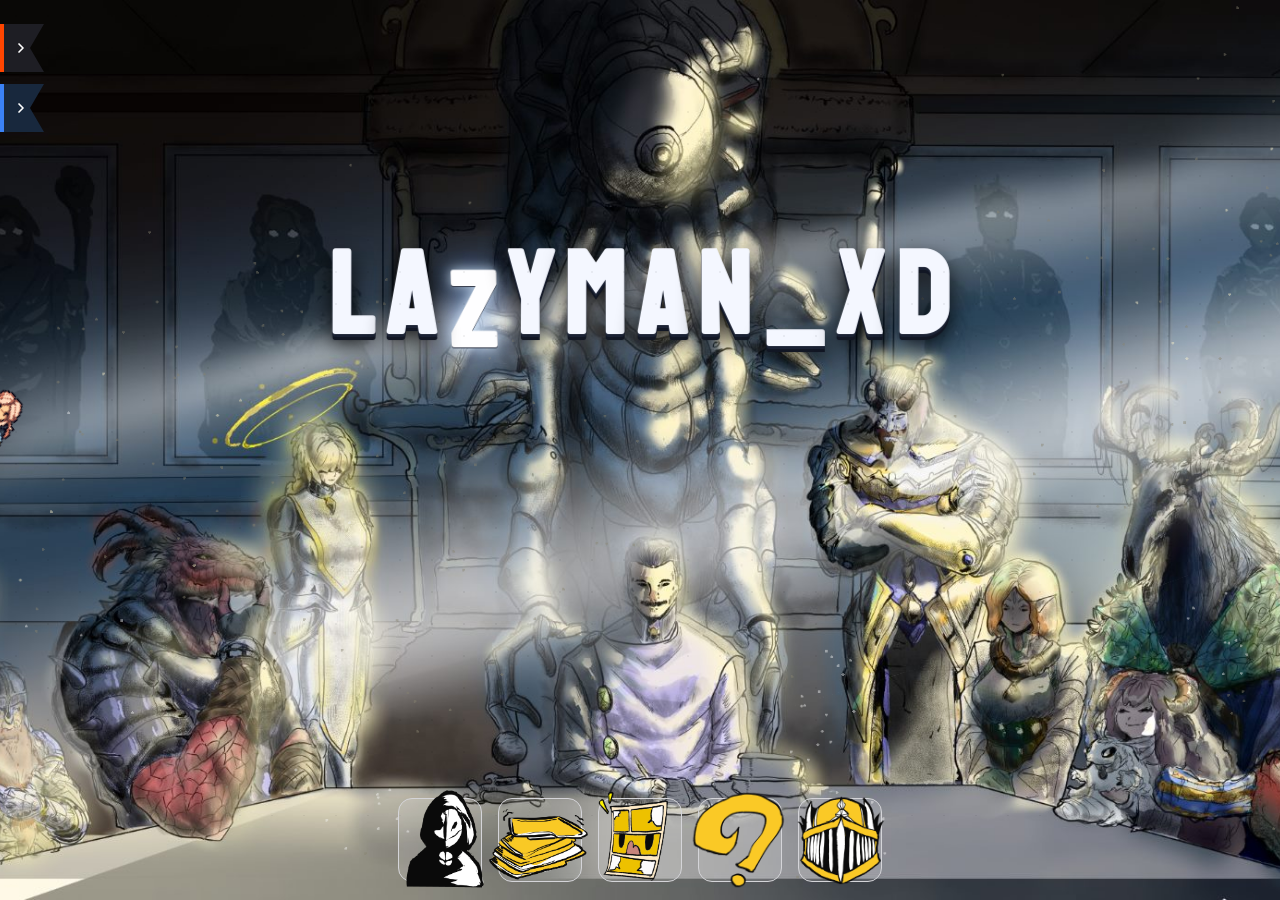
==== index.html @ 594c1c94 "Update index.html" ====
<!DOCTYPE html>
<html lang="en">
<head>
  <meta charset="UTF-8" />
  <meta name="viewport" content="width=device-width, initial-scale=1.0" />
  <title>LAZYMAN_XD</title>
  <meta name="description" content="LAZYMAN_XD! / PORTFOLIO STUFF" />
  <link rel="icon" type="image/svg+xml" href="data:image/svg+xml,%3Csvg xmlns='http://www.w3.org/2000/svg' viewBox='0 0 64 64'%3E%3Cdefs%3E%3CclipPath id='circle-clip'%3E%3Ccircle cx='32' cy='32' r='32'/%3E%3C/clipPath%3E%3C/defs%3E%3Cimage href='./assets/profile%2520website.webp' width='64' height='64' clip-path='url(%23circle-clip)'/%3E%3C/svg%3E" />
  <link rel="preconnect" href="https://fonts.googleapis.com" />
  <link rel="preconnect" href="https://fonts.gstatic.com" crossorigin />
  <link rel="preload" as="image" href="./assets/background-2560.jpg" />
  <link rel="preload" as="image" href="./assets/dust1.webp" />
  <link href="https://fonts.googleapis.com/css2?family=Inter:wght@300;400;500;600;700&family=Staatliches&family=Caveat:wght@500;600;700&family=Nosifer&family=Metal+Mania&family=Pirata+One&family=Permanent+Marker&family=Cinzel:wght@700;900&family=Cormorant+Garamond:ital,wght@0,500;0,600;1,400&display=swap" rel="stylesheet" />
  <style>
    * {
      box-sizing: border-box;
      margin: 0;
      padding: 0;
      -webkit-tap-highlight-color: transparent;
    }

    * {
      scrollbar-width: none;
    }

    *::-webkit-scrollbar {
      display: none;
    }

    html, body {
      width: 100%;
      height: 100%;
      background-color: #ffffff;
      font-family: "Inter", -apple-system, BlinkMacSystemFont, "Segoe UI", Roboto, "Helvetica Neue", Arial, sans-serif;
      overflow: hidden;
      display: flex;
      align-items: center;
      justify-content: center;
      transition: background-color 0.35s ease;
      touch-action: pan-y;
    }

    /* Nina Progress Restart (hover top-center, title/home only) */
    .nina-restart-zone {
      position: fixed;
      display: none;
      top: 0;
      left: 50%;
      transform: translateX(-50%);
      width: 220px;
      height: 26px;
      z-index: 1001;
    }

    .nina-restart-btn {
      position: absolute;
      top: 4px;
      left: 50%;
      transform: translateX(-50%) translateY(-8px);
      border: 1px solid #e4e4e7;
      background: rgba(255, 255, 255, 0.95);
      color: #71717a;
      font-size: 11px;
      font-weight: 600;
      letter-spacing: 0.04em;
      padding: 6px 14px;
      border-radius: 999px;
      cursor: pointer;
      opacity: 0;
      pointer-events: none;
      transition: opacity 0.25s ease, transform 0.25s ease, color 0.2s ease, border-color 0.2s ease;
      box-shadow: 0 4px 14px rgba(0, 0, 0, 0.08);
      white-space: nowrap;
    }

    .nina-restart-zone.on-title {
      display: block;
    }

    .nina-restart-zone:hover .nina-restart-btn {
      opacity: 1;
      pointer-events: auto;
      transform: translateX(-50%) translateY(0);
    }

    .nina-restart-btn:hover {
      color: #111111;
      border-color: #d4d4d8;
    }

    .nina-progress-panel {
      position: absolute;
      top: 36px;
      left: 50%;
      transform: translateX(-50%);
      width: 560px;
      max-width: 92vw;
      background: #ffffff;
      border: 1px solid #e4e4e7;
      border-radius: 14px;
      box-shadow: 0 16px 40px rgba(0, 0, 0, 0.14);
      padding: 10px;
      display: none;
      z-index: 1002;
      text-align: left;
    }

    .nina-progress-panel.open {
      display: block;
    }

    .nina-prog-group {
      margin-bottom: 6px;
    }

    .nina-prog-row {
      display: flex;
      flex-direction: row;
      gap: 6px;
      overflow-x: auto;
      padding-bottom: 4px;
      scrollbar-width: thin;
    }

    .nina-prog-title {
      font-size: 10px;
      font-weight: 700;
      letter-spacing: 0.08em;
      text-transform: uppercase;
      color: #a1a1aa;
      padding: 4px 8px 8px;
    }

    .nina-prog-item {
      display: flex;
      flex-direction: column;
      gap: 2px;
      flex: 0 0 auto;
      width: 148px;
      text-align: left;
      background: none;
      border: 1px solid transparent;
      border-radius: 10px;
      padding: 8px 10px;
      cursor: pointer;
      font-family: inherit;
    }

    .nina-prog-item:hover {
      background: #f4f4f5;
    }

    .nina-prog-item.current {
      border-color: #d4d4d8;
      background: #fafafa;
    }

    .nina-prog-item .pl {
      font-size: 12px;
      font-weight: 600;
      color: #18181b;
    }

    .nina-prog-item .pd {
      font-size: 11px;
      color: #71717a;
      line-height: 1.4;
    }

    /* Main App Shell */
    .app-shell {
      position: relative;
      width: 100%;
      height: 100%;
      background-color: #ffffff;
      background-image: url("./assets/background-2560.jpg");
      background-size: cover;
      background-position: center;
      background-repeat: no-repeat;
      display: flex;
      flex-direction: column;
      overflow: hidden;
      transition: width 0.35s cubic-bezier(0.22, 1, 0.36, 1),
                  height 0.35s cubic-bezier(0.22, 1, 0.36, 1),
                  border-radius 0.35s ease,
                  box-shadow 0.35s ease;
    }

    /* Stage Area */
    .stage {
      position: absolute;
      inset: 0;
      width: 100%;
      height: 100%;
      overflow: hidden;
      container-type: inline-size;
    }

    /* Piano title layer (LAZYMAN_XD keys + ambient music) */
    .piano-title {
      position: absolute;
      top: 33%;
      left: 50%;
      transform: translate(-50%, -50%);
      z-index: 1;
      pointer-events: none;
      user-select: none;
      opacity: 1;
      transition: opacity 0.4s ease;
    }

    .stage.feature-open .piano-title {
      opacity: 0;
    }

    .pt-title {
      display: inline-flex;
      align-items: center;
      justify-content: center;
      gap: 0.07em;
      font-family: 'Staatliches', 'Impact', 'Haettenschweiler', 'Arial Narrow', sans-serif;
      font-size: clamp(2.8rem, 9cqw, 9.5rem);
      line-height: 0.92;
      letter-spacing: 0.03em;
      color: #f4f7ff;
      white-space: nowrap;
      perspective: 1100px;
      transform-style: preserve-3d;
    }

    .key-letter {
      display: inline-block;
      transform-origin: 50% 18%;
      will-change: transform, text-shadow, filter, color;
      text-shadow:
        0 3px 0 #1b2234,
        0 6px 0 #121724,
        0 10px 22px rgba(0, 0, 0, 0.88);
    }


    /* Hide title + dock while the update note is open */
    body.note-open .piano-title {
      opacity: 0;
    }

    body.note-open .dock {
      opacity: 0;
      pointer-events: none;
      visibility: hidden;
    }
    /* Dust layer (slow drifting particles) */
    .dust-layer {
      position: absolute;
      inset: -15%;
      background-image: url("./assets/dust1.webp");
      background-size: cover;
      background-position: center;
      opacity: 0.45;
      pointer-events: none;
      z-index: 0;
      will-change: transform;
      animation: dustDrift 22s ease-in-out infinite alternate;
    }

    @keyframes dustDrift {
      0%   { transform: translate3d(-3%, -2%, 0); }
      50%  { transform: translate3d(3%, 2%, 0); }
      100% { transform: translate3d(-2%, 3%, 0); }
    }

    .feat {
      position: absolute;
      inset: 0;
      display: none;
    }

    .feat.active {
      display: block;
    }

    #feat-book.active {
      display: flex;
      align-items: center;
      justify-content: center;
    }

    /* ===== Button 1: Interactive Book ===== */
    #feat-book {
      user-select: none;
      -webkit-user-select: none;
    }

    #feat-book .book-stage {
      position: relative;
      height: 92%;
      aspect-ratio: 800 / 1281;
    }

    #feat-book .book {
      width: 100%;
      height: 100%;
      position: relative;
      transform-style: preserve-3d;
      border-radius: 6px 14px 14px 6px;
      box-shadow:
        0 24px 48px rgba(0, 0, 0, 0.65),
        0 4px 12px rgba(0, 0, 0, 0.4);
    }

    #feat-book .inner-page {
      position: absolute;
      inset: 0;
      touch-action: manipulation;
      background: linear-gradient(90deg, #e5dcc9 0%, #f7f1e3 8%, #faf6ec 96%, #e8dfd0 100%);
      border-radius: 5px 13px 13px 5px;
      border-right: 4px solid #ded4c0;
      padding: clamp(20px, 7%, 34px);
      display: flex;
      flex-direction: column;
      justify-content: space-between;
      cursor: pointer;
      overflow: hidden;
      box-shadow: inset 12px 0 22px rgba(62, 46, 28, 0.14);
    }

    #feat-book .inner-page::before {
      content: '';
      position: absolute;
      left: 0;
      top: 0;
      bottom: 0;
      width: 14px;
      background: linear-gradient(90deg, rgba(45, 32, 18, 0.25), transparent);
      pointer-events: none;
    }

    #feat-book .page-body {
      flex: 1;
      display: flex;
      align-items: center;
      justify-content: center;
      font-family: 'Cormorant Garamond', Georgia, serif;
      font-size: 1rem;
      line-height: 1.6;
      color: #2b231b;
      padding: 0 10px;
      white-space: pre-line;
      text-align: left;
      overflow: hidden;
      transition: opacity 0.26s ease, transform 0.26s ease;
    }

    #feat-book .page-body.fading {
      opacity: 0;
      transform: translateY(5px);
    }

    #feat-book .page-footer {
      display: flex;
      align-items: center;
      justify-content: center;
      padding-top: 2px;
      transform: translateY(20px);
      font-family: 'Cormorant Garamond', serif;
      font-size: 0.58rem;
      color: #8c7b66;
    }

    #feat-book .dots {
      display: flex;
      gap: 3px;
    }

    #feat-book .dot {
      width: 3px;
      height: 3px;
      border-radius: 50%;
      background: #cbbba4;
      transition: all 0.25s ease;
    }

    #feat-book .dot.active {
      background: #6b4f31;
      transform: scale(1.25);
    }

    #feat-book .ripple {
      position: absolute;
      border-radius: 50%;
      background: rgba(120, 92, 58, 0.14);
      transform: scale(0);
      animation: bkRippleAnim 0.55s ease-out forwards;
      pointer-events: none;
    }

    @keyframes bkRippleAnim {
      to {
        transform: scale(3.5);
        opacity: 0;
      }
    }

    #feat-book .front-cover {
      position: absolute;
      inset: 0;
      background: linear-gradient(135deg, #5a2328 0%, #3d1519 60%, #2a0d10 100%);
      border-radius: 6px 14px 14px 6px;
      transform-origin: left center;
      transition: transform 0.85s cubic-bezier(0.32, 0.72, 0, 1), opacity 0.45s ease 0.45s;
      cursor: pointer;
      display: flex;
      flex-direction: column;
      align-items: center;
      justify-content: center;
      padding: 24px;
      z-index: 10;
      box-shadow:
        inset 14px 0 20px rgba(0, 0, 0, 0.45),
        inset -2px 0 4px rgba(255, 215, 160, 0.15),
        4px 8px 20px rgba(0, 0, 0, 0.45);
    }

    #feat-book .front-cover::before {
      content: '';
      position: absolute;
      left: 14px;
      top: 0;
      bottom: 0;
      width: 3px;
      background: rgba(0, 0, 0, 0.35);
      box-shadow: 1px 0 0 rgba(255, 255, 255, 0.08);
      z-index: 2;
    }

    #feat-book .cover-img {
      position: absolute;
      inset: 0;
      width: 100%;
      height: 100%;
      object-fit: contain;
      object-position: center;
      border-radius: 6px 14px 14px 6px;
      user-select: none;
      -webkit-user-drag: none;
    }

    #feat-book .book.opened .front-cover {
      transform: rotateY(-165deg);
      opacity: 0;
      pointer-events: none;
    }

    /* Zoom-to-read mode (double-click): whole page scrolls as plain block */
    #feat-book .page-body {
      cursor: zoom-in;
    }

    #feat-book .inner-page.zoomed {
      display: block;
      overflow-y: auto;
      -webkit-overflow-scrolling: touch;
      scrollbar-width: none;
      cursor: zoom-out;
    }

    #feat-book .inner-page.zoomed::-webkit-scrollbar {
      display: none;
    }

    #feat-book .inner-page.zoomed .page-body {
      display: block;
      font-size: 1.4rem !important;
      line-height: 1.7;
      overflow: visible;
      height: auto;
      padding-right: 8px;
    }

    #feat-book .inner-page.zoomed .page-footer {
      display: none;
    }

    /* Book switcher (prev / next) on the right side of the book */
    #feat-book .book-switch {
      position: absolute;
      left: calc(100% + 12px);
      top: 50%;
      transform: translateY(-50%);
      display: flex;
      flex-direction: column;
      gap: 10px;
      z-index: 20;
    }

    /* Switcher only visible while the book is closed (cover showing) */
    #feat-book .book-stage:has(.book.opened) .book-switch {
      display: none;
    }

    /* Mobile: move book switcher below the book */
    @media (max-width: 640px) {
      #feat-book .book-switch {
        left: 50%;
        top: calc(100% + 12px);
        transform: translateX(-50%);
        flex-direction: row;
      }
    }

    #feat-book .book-switch-btn {
      width: 40px;
      height: 40px;
      border-radius: 50%;
      border: 1px solid #d4d4d8;
      background: rgba(255, 255, 255, 0.92);
      color: #111111;
      cursor: pointer;
      display: flex;
      align-items: center;
      justify-content: center;
      position: relative;
      box-shadow: 0 4px 12px rgba(0, 0, 0, 0.12);
      transition: transform 0.15s ease, background-color 0.15s ease;
    }

    #feat-book .book-switch-btn:hover {
      transform: translateY(-2px);
      background: #ffffff;
    }

    #feat-book .book-switch-btn svg {
      width: 18px;
      height: 18px;
      stroke: currentColor;
      fill: none;
      stroke-width: 2;
      stroke-linecap: round;
      stroke-linejoin: round;
    }

    #feat-book .book-switch-btn::after {
      content: attr(data-tip);
      position: absolute;
      left: calc(100% + 10px);
      top: 50%;
      transform: translateY(-50%);
      background: #111111;
      color: #ffffff;
      font-size: 11px;
      font-weight: 600;
      padding: 4px 9px;
      border-radius: 6px;
      white-space: nowrap;
      opacity: 0;
      pointer-events: none;
      transition: opacity 0.15s ease;
    }

    #feat-book .book-switch-btn:hover::after {
      opacity: 1;
    }

    /* ===== Button 2: Deck cards (scoped to #feat-deck) ===== */
    #feat-deck .card {
      position: absolute;
      top: 0;
      left: 0;
      background-color: #0a0a0a;
      border-radius: 8px;
      box-shadow: 0 3px 8px rgba(0, 0, 0, 0.14);
      opacity: 0;
      will-change: transform, opacity, width, height;
      transition: transform 0.45s cubic-bezier(0.22, 1, 0.36, 1),
                  opacity 0.25s ease,
                  width 0.45s cubic-bezier(0.22, 1, 0.36, 1),
                  height 0.45s cubic-bezier(0.22, 1, 0.36, 1),
                  border-radius 0.35s ease,
                  box-shadow 0.35s ease;
      pointer-events: none;
      cursor: pointer;
      user-select: none;
    }

    #feat-deck .card.interactive {
      pointer-events: auto;
    }

    #feat-deck .card.interactive:hover:not(.expanded) {
      box-shadow: 0 8px 18px rgba(0, 0, 0, 0.26);
    }

    #feat-deck .card.expanded {
      box-shadow: 0 28px 60px rgba(0, 0, 0, 0.3);
      cursor: grab;
    }

    #feat-deck .card.expanded:active {
      cursor: grabbing;
    }

    /* ===== Button 3: Manga fanned cards (scoped to #feat-manga) ===== */
    #feat-manga .card {
      position: absolute;
      top: 50%;
      left: 50%;
      background-color: #0a0a0a;
      border-radius: 10px;
      box-shadow: 0 12px 32px rgba(0, 0, 0, 0.22);
      opacity: 0;
      transform-origin: 50% 180%;
      will-change: transform, opacity, width, height;
      transition: transform 0.5s cubic-bezier(0.22, 1, 0.36, 1),
                  opacity 0.25s ease,
                  width 0.45s cubic-bezier(0.22, 1, 0.36, 1),
                  height 0.45s cubic-bezier(0.22, 1, 0.36, 1),
                  margin 0.45s cubic-bezier(0.22, 1, 0.36, 1),
                  border-radius 0.35s ease,
                  box-shadow 0.35s ease;
      pointer-events: none;
      cursor: pointer;
      user-select: none;
    }

    #feat-manga .card.interactive {
      pointer-events: auto;
    }

    #feat-manga .card.interactive:hover:not(.expanded) {
      box-shadow: 0 18px 40px rgba(0, 0, 0, 0.32);
    }

    #feat-manga .card.expanded {
      box-shadow: 0 28px 60px rgba(0, 0, 0, 0.3);
      cursor: pointer;
      z-index: 100 !important;
    }

    /* PC-Only Expanded Navigation Arrows (shared by deck & manga) */
    .card-nav-arrow {
      position: absolute;
      top: 50%;
      transform: translateY(-50%) scale(0.92);
      width: 48px;
      height: 48px;
      border-radius: 999px;
      border: 1px solid #e4e4e7;
      background: rgba(255, 255, 255, 0.92);
      backdrop-filter: blur(8px);
      -webkit-backdrop-filter: blur(8px);
      color: #111111;
      display: flex;
      align-items: center;
      justify-content: center;
      cursor: pointer;
      z-index: 150;
      box-shadow: 0 6px 20px rgba(0, 0, 0, 0.08);
      opacity: 0;
      pointer-events: none;
      transition: opacity 0.25s ease, transform 0.2s ease, background-color 0.2s ease, box-shadow 0.2s ease;
    }

    .card-nav-arrow.visible {
      opacity: 1;
      pointer-events: auto;
      transform: translateY(-50%) scale(1);
    }

    .card-nav-arrow:hover:not(:disabled) {
      background: #ffffff;
      transform: translateY(-50%) scale(1.06);
      box-shadow: 0 10px 26px rgba(0, 0, 0, 0.14);
    }

    .card-nav-arrow:active:not(:disabled) {
      transform: translateY(-50%) scale(0.95);
    }

    .card-nav-arrow:disabled {
      opacity: 0.28;
      cursor: not-allowed;
    }

    .card-nav-arrow.prev-arrow {
      left: max(20px, calc(50% - 360px));
    }

    .card-nav-arrow.next-arrow {
      right: max(20px, calc(50% - 360px));
    }

    .card-nav-arrow svg {
      width: 22px;
      height: 22px;
      stroke: currentColor;
      fill: none;
      stroke-width: 2.2;
      stroke-linecap: round;
      stroke-linejoin: round;
    }

    /* Hide PC arrows on small touch viewports */
    @media (max-width: 640px) {
      .card-nav-arrow {
        display: none !important;
      }
    }



    /* Under-progress placeholder overlay (manga cards 1 & 4) */
    .up-overlay {
      position: absolute;
      display: flex;
      align-items: center;
      justify-content: center;
      opacity: 0;
      transform: scale(0.5);
      transition: opacity 0.35s ease, transform 0.35s cubic-bezier(0.22, 1, 0.36, 1);
      pointer-events: none;
      z-index: 140;
    }

    .up-overlay.show {
      animation: upPop 0.55s cubic-bezier(0.34, 1.56, 0.64, 1) forwards;
    }

    @keyframes upPop {
      0%   { opacity: 0; transform: scale(0.4); }
      60%  { opacity: 1; transform: scale(1.15); }
      100% { opacity: 1; transform: scale(1); }
    }

    .up-overlay img {
      height: 58%;
      width: auto;
      object-fit: contain;
      display: block;
    }

    /* ===== Button 3: Manga detail modal ===== */
    .detail-modal {
      position: absolute;
      inset: 0;
      background: #14171a;
      color: #ffffff;
      z-index: 250;
      display: flex;
      flex-direction: column;
      padding: 48px 64px 40px 64px;
      overflow-y: auto;
      opacity: 0;
      pointer-events: none;
      transform: scale(0.96);
      transition: opacity 0.3s ease, transform 0.3s cubic-bezier(0.22, 1, 0.36, 1);
    }

    .detail-modal.active {
      opacity: 1;
      pointer-events: auto;
      transform: scale(1);
    }

    .detail-modal.mobile-layout {
      padding: 24px 16px 32px 16px;
    }

    .detail-container-inner {
      max-width: 1550px;
      margin: 0 auto;
      width: 100%;
    }

    .detail-content-wrap {
      display: flex;
      gap: 56px;
      align-items: flex-start;
      margin-bottom: 56px;
    }

    .detail-modal.mobile-layout .detail-content-wrap {
      flex-direction: column;
      align-items: center;
      text-align: center;
      gap: 20px;
      margin-bottom: 24px;
    }

    .detail-poster {
      width: 250px;
      height: 400px;
      background: #0a0a0a;
      border-radius: 12px;
      box-shadow: 0 16px 40px rgba(0, 0, 0, 0.5);
      flex-shrink: 0;
      border: 1px solid #2a2a2a;
    }

    .detail-modal.mobile-layout .detail-poster {
      width: 175px;
      height: 280px;
    }

    .detail-info {
      flex: 1;
      width: 100%;
    }

    .detail-tags {
      display: flex;
      flex-wrap: wrap;
      gap: 10px;
      margin-bottom: 20px;
    }

    .detail-modal.mobile-layout .detail-tags {
      justify-content: center;
    }

    .tag {
      font-size: 12px;
      font-weight: 700;
      padding: 6px 12px;
      border-radius: 4px;
      text-transform: uppercase;
      letter-spacing: 0.05em;
    }

    .tag.gray { background: #253341; color: #8899a6; }
    .tag.orange { background: #d97706; color: #ffffff; }
    .tag.green { background: #10b981; color: #ffffff; }

    .detail-title {
      font-size: 40px;
      font-weight: 700;
      margin-bottom: 16px;
      line-height: 1.2;
    }

    .detail-modal.mobile-layout .detail-title {
      font-size: 20px;
    }

    .detail-title,
    .detail-title.t0,
    .detail-title.t1,
    .detail-title.t2,
    .detail-title.t3,
    .detail-title.t4 {
      font-family: 'Cinzel', serif;
      font-weight: 900;
      letter-spacing: 2px;
    }

    .detail-synopsis {
      font-size: 17px;
      color: #cbd5e1;
      line-height: 1.7;
      margin-bottom: 12px;
      max-width: 1100px;
    }

    .detail-synopsis.clamped {
      display: -webkit-box;
      -webkit-line-clamp: 4;
      line-clamp: 4;
      -webkit-box-orient: vertical;
      overflow: hidden;
    }

    .synopsis-more-btn {
      background: none;
      border: none;
      color: #93c5fd;
      font-size: 13px;
      font-weight: 600;
      letter-spacing: 0.04em;
      cursor: pointer;
      padding: 4px 0 28px;
      transition: color 0.2s ease;
    }

    .synopsis-more-btn:hover {
      color: #bfdbfe;
    }

    .detail-modal.mobile-layout .detail-synopsis {
      font-size: 13px;
      margin-bottom: 20px;
      text-align: left;
    }

    .start-reading-container {
      display: flex;
      justify-content: flex-start;
      width: 100%;
      margin-top: 24px;
    }

    .detail-modal.mobile-layout .start-reading-container {
      justify-content: center;
    }

    .start-reading-btn {
      display: inline-flex;
      align-items: center;
      justify-content: center;
      gap: 10px;
      background: #38bdf8;
      color: #0f172a;
      font-weight: 600;
      font-size: 16px;
      padding: 16px 36px;
      border-radius: 8px;
      border: none;
      cursor: pointer;
      box-shadow: 0 4px 18px rgba(56, 189, 248, 0.35);
      transition: transform 0.2s ease, background-color 0.2s ease;
    }

    .start-reading-btn:hover {
      background: #0ea5e9;
      transform: translateY(-2px);
    }

    /* Chapters Section */
    .chapters-section {
      border-top: 1px solid #252b33;
      padding-top: 40px;
      margin-top: 32px;
      width: 100%;
    }

    .chapters-heading {
      font-size: 26px;
      font-weight: 700;
      color: #ffffff;
      margin-bottom: 24px;
    }

    .chapter-list {
      display: flex;
      flex-direction: column;
      gap: 6px;
      width: 100%;
    }

    .chapter-row {
      display: flex;
      justify-content: space-between;
      align-items: center;
      background: #191e24;
      padding: 16px 20px;
      border-radius: 6px;
      transition: background 0.15s ease;
      width: 100%;
    }

    .chapter-row:hover {
      background: #1f262e;
    }

    .chapter-title-text {
      font-size: 17px;
      font-weight: 600;
      color: #38bdf8;
    }

    .chapter-meta-right {
      display: flex;
      align-items: center;
      gap: 24px;
      font-size: 13px;
      color: #8899a6;
    }

    .chapter-bookmark-btn {
      background: transparent;
      border: none;
      color: #8899a6;
      cursor: pointer;
      display: flex;
      align-items: center;
      padding: 4px;
    }

    .chapter-bookmark-btn:hover {
      color: #ffffff;
    }

    .close-detail-btn {
      position: absolute;
      top: 28px;
      right: 36px;
      background: rgba(255, 255, 255, 0.1);
      border: none;
      color: #ffffff;
      width: 44px;
      height: 44px;
      border-radius: 50%;
      font-size: 22px;
      cursor: pointer;
      display: flex;
      align-items: center;
      justify-content: center;
      transition: background 0.2s ease;
    }

    .detail-modal.mobile-layout .close-detail-btn {
      top: 16px;
      right: 16px;
      width: 36px;
      height: 36px;
      font-size: 18px;
    }

    .close-detail-btn:hover {
      background: rgba(255, 255, 255, 0.2);
    }

    /* Reader View Overlay (Single Page View) */
    .reader-overlay {
      position: absolute;
      inset: 0;
      background: #000000;
      z-index: 350;
      display: flex;
      flex-direction: column;
      align-items: center;
      justify-content: center;
      overflow: hidden;
      opacity: 0;
      pointer-events: none;
      transition: opacity 0.3s ease;
    }
    .reader-overlay.active {
      opacity: 1;
      pointer-events: auto;
    }
    .reader-pages-container {
      display: flex;
      align-items: center;
      justify-content: center;
      width: 100%;
      height: 100%;
      padding: 24px;
      transition: transform 0.2s ease;
    }
    .manga-page-box {
      width: min(650px, calc(85vh / var(--page-ar, 1.6)), 100%);
      max-width: 650px;
    }

    /* Larger manga pages on PC (page-by-page mode only) */
    .reader-overlay:not(.scroll-mode) .manga-page-box {
      width: min(840px, calc(92vh / var(--page-ar, 1.6)), 100%);
      max-width: 840px;
    }

    .manga-page-box {
      aspect-ratio: 1 / var(--page-ar, 1.6);
      background: #111111;
      border: 1px solid #222222;
      border-radius: 8px;
      display: none;
      align-items: center;
      justify-content: center;
      color: #555555;
      font-size: 22px;
      font-weight: 600;
      box-shadow: 0 4px 30px rgba(0,0,0,0.7);
    }
    .manga-page-box.active-page {
      display: flex;
    }

    /* Scroll Mode: all pages stacked vertically */
    .reader-overlay.scroll-mode .reader-pages-container {
      flex-direction: column;
      align-items: center;
      justify-content: flex-start;
      gap: 0;
      overflow-y: auto;
      padding: 56px 16px 32px;
    }
    .reader-overlay.scroll-mode .manga-page-box {
      display: flex;
      width: min(650px, 92%);
      max-width: 650px;
      height: auto;
      max-height: none;
      aspect-ratio: 1 / var(--page-ar, 1.6);
    }
    .reader-overlay.scroll-mode .reader-nav-arrow {
      display: none !important;
    }

    /* Mobile: swipe left/right handles page turns, arrows are redundant */
    @media (max-width: 640px) {
      .reader-nav-arrow {
        display: none !important;
      }
    }

    /* Chapter navigation buttons inside reader */
    .reader-chapter-nav {
      position: absolute;
      bottom: 20px;
      left: 50%;
      transform: translateX(-50%);
      display: flex;
      gap: 14px;
      z-index: 355;
    }
    .reader-chapter-btn {
      display: none;
      align-items: center;
      gap: 8px;
      padding: 10px 20px;
      border-radius: 999px;
      border: 1px solid rgba(255, 255, 255, 0.18);
      background: rgba(17, 17, 17, 0.88);
      backdrop-filter: blur(8px);
      -webkit-backdrop-filter: blur(8px);
      color: #f4f4f5;
      font-size: 13px;
      font-weight: 600;
      letter-spacing: 0.04em;
      cursor: pointer;
      box-shadow: 0 6px 20px rgba(0, 0, 0, 0.45);
      transition: background 0.2s ease, transform 0.15s ease;
    }
    .reader-chapter-btn.visible {
      display: inline-flex;
    }
    .reader-chapter-btn:hover {
      background: rgba(30, 30, 34, 0.95);
      transform: translateY(-1px);
    }
    .reader-chapter-btn svg {
      width: 14px;
      height: 14px;
      flex-shrink: 0;
    }

    /* Reader PC Navigation Arrows */
    .reader-nav-arrow {
      position: absolute;
      top: 50%;
      transform: translateY(-50%);
      width: 52px;
      height: 52px;
      border-radius: 999px;
      border: 1px solid rgba(255, 255, 255, 0.15);
      background: rgba(20, 23, 26, 0.85);
      backdrop-filter: blur(8px);
      -webkit-backdrop-filter: blur(8px);
      color: #ffffff;
      display: flex;
      align-items: center;
      justify-content: center;
      cursor: pointer;
      z-index: 360;
      box-shadow: 0 6px 20px rgba(0, 0, 0, 0.4);
      transition: background 0.2s ease, transform 0.2s ease, opacity 0.2s ease;
    }
    .reader-nav-arrow:hover:not(:disabled) {
      background: rgba(40, 45, 52, 0.95);
      transform: translateY(-50%) scale(1.06);
    }
    .reader-nav-arrow:disabled {
      opacity: 0.2;
      cursor: not-allowed;
    }
    .reader-nav-arrow svg {
      width: 24px;
      height: 24px;
      stroke: currentColor;
      fill: none;
      stroke-width: 2.2;
      stroke-linecap: round;
      stroke-linejoin: round;
    }
    .reader-prev-arrow { left: 24px; }
    .reader-next-arrow { right: 24px; }

    /* Reader Sidebar (Shown on Double Click / Double Tap) */
    .reader-sidebar {
      position: fixed;
      top: 16px;
      right: 16px;
      transform: scale(0.95);
      background: rgba(20, 23, 26, 0.92);
      backdrop-filter: blur(12px);
      -webkit-backdrop-filter: blur(12px);
      border: 1px solid rgba(255, 255, 255, 0.15);
      border-radius: 12px;
      padding: 12px 8px;
      display: flex;
      flex-direction: column;
      gap: 12px;
      z-index: 400;
      box-shadow: 0 10px 30px rgba(0, 0, 0, 0.5);
      opacity: 0;
      pointer-events: none;
      transition: opacity 0.25s ease, transform 0.25s cubic-bezier(0.22, 1, 0.36, 1);
    }
    .reader-sidebar.visible {
      opacity: 1;
      pointer-events: auto;
      transform: scale(1);
    }
    .sidebar-btn {
      width: 40px;
      height: 40px;
      border-radius: 8px;
      background: transparent;
      border: none;
      color: #cbd5e1;
      display: flex;
      align-items: center;
      justify-content: center;
      cursor: pointer;
      transition: background 0.2s ease, color 0.2s ease;
    }
    .sidebar-btn:hover {
      background: rgba(255, 255, 255, 0.1);
      color: #ffffff;
    }
    .sidebar-btn svg {
      width: 20px;
      height: 20px;
      stroke: currentColor;
      fill: none;
      stroke-width: 2;
      stroke-linecap: round;
      stroke-linejoin: round;
    }

    /* Disco Elysium Style Dialogue Overlay (4th Button) */
    .dialogue-layer {
      position: absolute;
      top: 0;
      left: 0;
      right: 0;
      bottom: 84px;
      display: flex;
      align-items: center;
      justify-content: center;
      padding: 24px 20px 12px;
      pointer-events: none;
      opacity: 0;
      transition: opacity 0.3s ease;
      z-index: 30;
    }

    .dialogue-layer.open {
      opacity: 1;
      pointer-events: auto;
    }

    /* Children with explicit pointer-events:auto (chess board, portrait)
       would otherwise keep eating taps while the layer is invisible */
    .dialogue-layer:not(.open) .ck-scene *,
    .knowledge-layer:not(.open) * {
      pointer-events: none !important;
    }

    .dialogue-container {
      width: 100%;
      max-width: 580px;
      height: 100%;
      max-height: 620px;
      display: flex;
      align-items: flex-start;
      gap: 16px;
      position: relative;
    }

    .speaker-avatar-wrap {
      flex-shrink: 0;
      display: flex;
      flex-direction: column;
      align-items: center;
      gap: 8px;
      z-index: 2;
      transform: translate(110px, 140px) scale(1.35);
      opacity: 0;
      transition: transform 0.65s cubic-bezier(0.22, 1, 0.36, 1),
                  opacity 0.35s ease;
    }

    .dialogue-layer.open .speaker-avatar-wrap {
      transform: translate(0, 0) scale(1);
      opacity: 1;
    }

    .speaker-circle {
      width: 58px;
      height: 58px;
      border-radius: 50%;
      background-color: #0a0a0a;
      color: #ffffff;
      display: flex;
      align-items: center;
      justify-content: center;
      box-shadow: 0 8px 22px rgba(0, 0, 0, 0.16);
      border: 2px solid #0a0a0a;
      position: relative;
    }

    .speaker-circle::after {
      content: "\2192";
      position: absolute;
      bottom: 1px;
      right: 1px;
      width: 12px;
      height: 12px;
      border-radius: 50%;
      background-color: #10b981;
      border: 2px solid #ffffff;
    }

    .speaker-circle svg {
      width: 24px;
      height: 24px;
      stroke: currentColor;
      fill: none;
      stroke-width: 2;
      stroke-linecap: round;
      stroke-linejoin: round;
    }

    .dialogue-feed-box {
      flex: 1;
      height: 100%;
      background: #fafafa;
      border-left: 2px solid #0a0a0a;
      border-top: 1px solid #ececec;
      border-right: 1px solid #ececec;
      border-bottom: 1px solid #ececec;
      border-radius: 4px 16px 16px 4px;
      display: flex;
      flex-direction: column;
      overflow: hidden;
      opacity: 0;
      transform: translateX(18px);
      transition: opacity 0.45s ease 0.22s,
                  transform 0.55s cubic-bezier(0.22, 1, 0.36, 1) 0.22s;
      box-shadow: 0 10px 30px rgba(0, 0, 0, 0.04);
    }

    .dialogue-layer.open .dialogue-feed-box {
      opacity: 1;
      transform: translateX(0);
    }

    .dialogue-log {
      flex: 1;
      overflow-y: auto;
      padding: 18px 18px 12px;
      display: flex;
      flex-direction: column;
      gap: 14px;
      scrollbar-width: thin;
      scrollbar-color: #d4d4d8 transparent;
    }

    .dialogue-log::-webkit-scrollbar {
      width: 4px;
    }

    .dialogue-log::-webkit-scrollbar-thumb {
      background: #d4d4d8;
      border-radius: 99px;
    }

    .log-entry {
      font-size: 14px;
      line-height: 1.52;
      color: #18181b;
      animation: fadeUpLine 0.32s ease forwards;
    }

    @keyframes fadeUpLine {
      from {
        opacity: 0;
        transform: translateY(6px);
      }
      to {
        opacity: 1;
        transform: translateY(0);
      }
    }

    .log-speaker {
      font-weight: 800;
      font-size: 11px;
      letter-spacing: 0.07em;
      text-transform: uppercase;
      margin-right: 6px;
    }

    .log-speaker.entity {
      color: #0a0a0a;
    }

    .log-speaker.you {
      color: #71717a;
    }

    .log-system {
      font-size: 12px;
      font-weight: 600;
      color: #059669;
      letter-spacing: 0.02em;
    }

    .dialogue-choices {
      padding: 12px 16px 16px;
      border-top: 1px solid #ececec;
      background: #ffffff;
      display: flex;
      flex-direction: column;
      gap: 6px;
    }

    .choice-btn {
      background: transparent;
      border: none;
      text-align: left;
      font-family: inherit;
      font-size: 13.5px;
      line-height: 1.4;
      font-weight: 600;
      color: #c2410c;
      padding: 5px 6px;
      border-radius: 6px;
      cursor: pointer;
      transition: background-color 0.15s ease, color 0.15s ease, transform 0.15s ease;
    }

    .choice-btn:hover {
      background-color: #fff7ed;
      color: #9a3412;
      transform: translateX(3px);
    }

    .choice-btn:active {
      transform: scale(0.99);
    }

    /* ===== Button 4: Interactive scene (Redacted Knight + Nina) ===== */
    .ck-scene {
      position: absolute;
      inset: 0;
    }

    .ck-portrait {
      position: absolute;
      right: 5%;
      bottom: -84px;
      width: min(340px, 30vw);
      height: auto;
      aspect-ratio: 427 / 859;
      background: url("./assets/Knights%20sprite.webp") center bottom / contain no-repeat;
      z-index: 5;
      pointer-events: auto;
      cursor: pointer;
      transition: left 0.9s cubic-bezier(0.22, 1, 0.36, 1), opacity 0.25s ease, transform 0.25s ease;
    }

    .ck-portrait.hidden {
      opacity: 0;
      transform: scale(0.15) translateY(80px);
      pointer-events: none;
    }

    .ck-portrait.glitching {
      animation: ckPortraitGlitch 0.14s infinite;
    }

    @keyframes ckPortraitGlitch {
      0% { transform: translate(0, 0) scale(1); filter: contrast(140%) brightness(120%); }
      25% { transform: translate(-8px, 4px) scale(0.95, 1.04); filter: invert(0.8); }
      50% { transform: translate(8px, -4px) scale(1.04, 0.92); filter: contrast(200%); }
      75% { transform: translate(-5px, -3px) scale(0.88); }
      100% { transform: translate(5px, 3px) scale(0.92); }
    }

    .ck-sprite {
      position: absolute;
      z-index: 8;
      cursor: grab;
      transition: opacity 0.4s ease, transform 0.3s cubic-bezier(0.22, 1, 0.36, 1);
      animation: ckFloat 2.8s ease-in-out infinite;
    }

    .ck-sprite:active {
      cursor: grabbing;
    }

    .ck-sprite.hidden {
      opacity: 0;
      pointer-events: none;
      transform: scale(0.4);
    }

    @keyframes ckFloat {
      0%, 100% { margin-top: 0px; }
      50% { margin-top: -10px; }
    }

    .ck-mini-sprite {
      left: 52%;
      top: 36%;
      width: 128px;
      z-index: 11;
      animation: none;
      cursor: default;
      animation-delay: 0.7s;
    }

    /* Sprites released into the main area (post-scene) */
    #mainSprites {
      position: absolute;
      inset: 0;
      z-index: 250;
      pointer-events: none;
    }

    #mainSprites .ck-mini-sprite,
    #mainSprites #nina {
      position: absolute;
    }

    #mainSprites #nina .nl-body img {
      width: 88px;
      height: auto;
    }

    #mainSprites #nina .nl-dialogue {
      display: none !important;
    }

    .stage.feature-open #mainSprites {
      opacity: 0;
      pointer-events: none;
    }

    .dialogue-layer.sprites-out .ck-bubble,
    .dialogue-layer.sprites-out .ck-portrait {
      display: none !important;
    }

    #mainSprites .ck-mini-sprite {
      animation: none !important;
    }

    #mainSprites #nina {
      pointer-events: auto;
      cursor: grab;
      touch-action: none;
    }

    #mainSprites #nina:active {
      cursor: grabbing;
    }

    /* Sprites inside the manga feature (button 3) */
    #featSprites {
      position: absolute;
      inset: 0;
      z-index: 300;
      pointer-events: none;
    }

    #featSprites .ck-mini-sprite,
    #featSprites #nina {
      position: absolute;
      pointer-events: none !important;
    }

    #featSprites .ck-mini-body {
      display: none;
    }

    #featSprites .ck-mini-img {
      display: block;
      width: 104px;
      height: auto;
      margin: 0 auto;
      filter: drop-shadow(0 10px 20px rgba(0, 0, 0, 0.28));
    }

    #featSprites #nina .nl-body img {
      width: 88px;
      height: auto;
    }

    #featSprites #nina .nl-dialogue {
      display: none !important;
    }

    .ck-scene .ck-mini-img {
      display: none;
    }

    #nina.ck-farewell {
      transition: opacity 1s ease;
      opacity: 0;
      pointer-events: none;
    }

    #mainSprites .ck-overlay-bubble,
    #featSprites .ck-overlay-bubble {
      bottom: auto;
      transform: none;
      cursor: default;
    }

    #mainSprites .ck-overlay-bubble,
    #featSprites .ck-overlay-bubble {
      pointer-events: auto;
      cursor: pointer;
    }

    #mainSprites .ck-overlay-choices-inline,
    #featSprites .ck-overlay-choices-inline {
      display: flex;
      flex-direction: column;
      gap: 8px;
      margin-top: 10px;
      position: relative;
      z-index: 20;
    }

    #mainSprites .ck-overlay-bubble,
    #featSprites .ck-overlay-bubble {
      z-index: 15;
    }

    /* Same badge format for both speakers outside the scene */
    #mainSprites .ck-overlay-bubble .ck-badge,
    #featSprites .ck-overlay-bubble .ck-badge {
      background: #f5f5f5;
      color: #000000;
      border: none;
      font-size: 11px;
      font-weight: 700;
      letter-spacing: 0.14em;
      padding: 2px 8px;
      border-radius: 6px;
    }

    #mainSprites .ck-overlay-choices-inline:empty,
    #featSprites .ck-overlay-choices-inline:empty {
      display: none;
    }

    #mainSprites .ck-mini-body {
      display: none;
    }

    #mainSprites .ck-mini-img {
      display: block;
      width: 104px;
      height: auto;
      margin: 0 auto;
      filter: drop-shadow(0 10px 20px rgba(0, 0, 0, 0.28));
    }

    .ck-in-scene {
      z-index: 8;
      cursor: default;
      animation: ckFloat 2.8s ease-in-out infinite;
    }

    .ck-mini-sprite.ck-in-scene {
      animation: none;
    }

    .ck-mini-sprite.ck-in-scene.ck-chess-float {
      animation: ckFloat 2.8s ease-in-out infinite;
    }

    .ck-in-scene .nl-dialogue {
      display: none !important;
    }

    /* Knight's summoned pixel chessboard (post-ending button 4 scene) */
    .ck-chess {
      position: absolute;
      left: 50%;
      top: 50%;
      transform: translate(-50%, -50%) scale(0.92);
      width: min(58vh, 62%);
      aspect-ratio: 150 / 163;
      z-index: 6;
      opacity: 0;
      pointer-events: auto;
      transition: opacity 0.45s ease, transform 0.45s cubic-bezier(0.22, 1, 0.36, 1);
    }

    .ck-chess.playing canvas {
      cursor: pointer;
    }

    .ck-chess.show {
      opacity: 1;
      transform: translate(-50%, -50%) scale(1);
    }

    .ck-chess canvas {
      width: 100%;
      height: 100%;
      display: block;
      image-rendering: -moz-crisp-edges;
      image-rendering: -webkit-crisp-edges;
      image-rendering: pixelated;
      image-rendering: crisp-edges;
    }

    .ck-bubble.ck-chess-talk {
      width: min(384px, 52%);
      height: auto;
      min-height: 0;
      padding: 20px;
      bottom: auto;
      left: 0;
      top: 0;
      transform: none;
      background: #ffffff;
      color: #262626;
      border: 2px solid #000000;
      border-radius: 16px;
      box-shadow: 0 20px 45px rgba(0, 0, 0, 0.22);
    }

    .ck-bubble.ck-chess-talk.hidden {
      transform: translateY(14px);
    }

    .ck-bubble.ck-chess-talk .ck-badge {
      background: #f5f5f5;
      color: #000000;
      border: none;
      font-size: 11px;
      font-weight: 700;
      letter-spacing: 0.14em;
      padding: 2px 8px;
      border-radius: 6px;
    }

    .ck-bubble.ck-chess-talk .ck-text {
      min-height: 0;
      font-size: 14px;
      font-weight: 500;
      line-height: 1.6;
      color: #262626;
      padding-bottom: 18px;
      flex: 0 0 auto;
    }

    .ck-inline-choices {
      display: flex;
      flex-direction: column;
      gap: 8px;
      margin-top: 10px;
      position: relative;
      z-index: 20;
    }

    .ck-inline-choices:empty {
      display: none;
    }

    .ck-inline-choices .ck-choice {
      font-size: 13px;
      padding: 8px 12px;
    }

    .dialogue-layer.chess-mode .ck-choices {
      left: auto;
      right: 24px;
      bottom: 24px;
      width: min(330px, 44%);
    }

    .ck-mini-body {
      width: 102px;
      height: 136px;
      margin: 0 auto;
      background: url("./assets/THE%20KNOW%20IT%20ALL.webp") center / contain no-repeat;
    }

    .ck-bubble {
      position: absolute;
      bottom: 20px;
      left: 50%;
      transform: translateX(-50%);
      width: min(720px, 86%);
      background: #ffffff;
      color: #090a0d;
      border: 3px solid #090a0d;
      border-radius: 16px;
      padding: 18px 24px 26px;
      box-shadow: 6px 6px 0px #111111;
      cursor: pointer;
      z-index: 10;
      transition: opacity 0.25s ease, transform 0.25s ease;
      user-select: none;
      -webkit-user-select: none;
    }

    .ck-choices,
    .ck-choice,
    .ck-overlay-bubble,
    .nl-bubble,
    .nl-text,
    .nl-opt {
      user-select: none;
      -webkit-user-select: none;
    }

    .ck-bubble.hidden {
      opacity: 0;
      pointer-events: none;
      transform: translateX(-50%) translateY(14px);
    }

    .ck-knight-bubble {
      height: 200px;
      display: flex;
      flex-direction: column;
    }

    @media (max-width: 640px) {
      .ck-knight-bubble {
        height: auto;
        max-height: 220px;
      }
    }

    .ck-knight-bubble .ck-text {
      flex: 1 1 auto;
      min-height: 0;
      overflow-y: auto;
    }

    .ck-knight-bubble .ck-badge {
      align-self: flex-start;
    }

    .ck-nina-bubble {
      width: min(340px, 46%);
      transform: none;
      bottom: auto;
      max-height: none;
      background: #ffffff;
      border: 2px solid #000000;
      border-radius: 16px;
      padding: 14px 18px 22px;
      box-shadow: 0 20px 45px rgba(0, 0, 0, 0.22);
    }

    .ck-nina-bubble.hidden {
      transform: translateY(14px);
    }

    .ck-scene .ck-nina-bubble {
      z-index: 30;
    }

    .ck-nina-bubble .ck-text {
      font-size: 14px;
      font-weight: 500;
      line-height: 1.6;
      color: #262626;
      min-height: 48px;
    }

    .ck-bubble.jitter {
      animation: ckBoxJitter 0.1s infinite;
    }

    @keyframes ckBoxJitter {
      0% { transform: translate(0, 0); }
      25% { transform: translate(-4px, 3px); }
      50% { transform: translate(4px, -3px); }
      75% { transform: translate(-3px, -2px); }
      100% { transform: translate(3px, 2px); }
    }

    .ck-badge {
      display: inline-block;
      font-size: 11px;
      font-weight: 800;
      letter-spacing: 1.5px;
      padding: 3px 9px;
      border-radius: 5px;
      margin-bottom: 8px;
      background: #090a0d;
      color: #ffffff;
      border: 2px solid #090a0d;
    }

    .ck-badge.nina {
      background: #f5f5f5;
      color: #000000;
      border: none;
      font-size: 11px;
      font-weight: 700;
      letter-spacing: 0.14em;
      padding: 2px 8px;
      border-radius: 6px;
    }

    .ck-text {
      font-size: 17px;
      font-weight: 600;
      line-height: 1.5;
      color: inherit;
      min-height: 56px;
      white-space: pre-wrap;
    }

    .ck-bubble .ck-text {
      padding-bottom: 22px;
    }

    .ck-hint {
      position: absolute;
      bottom: 8px;
      right: 14px;
      font-size: 11px;
      font-weight: 700;
      color: #6b7280;
      animation: ckPulseHint 1.4s ease-in-out infinite;
    }

    @keyframes ckPulseHint {
      0%, 100% { opacity: 0.45; }
      50% { opacity: 1; }
    }

    .ck-choices {
      position: absolute;
      bottom: 245px;
      right: calc(5% + min(340px, 30vw) + 24px);
      left: auto;
      transform: none;
      width: min(360px, 30%);
      display: flex;
      flex-direction: column;
      gap: 10px;
      z-index: 12;
    }

    .ck-choice {
      width: 100%;
      text-align: left;
      font-family: inherit;
      font-size: 12px;
      font-weight: 500;
      line-height: 1.35;
      background: #fafafa;
      border: 1px solid #d4d4d4;
      color: #171717;
      padding: 10px 14px;
      border-radius: 12px;
      cursor: pointer;
      display: flex;
      align-items: center;
      justify-content: space-between;
      gap: 8px;
      box-shadow: 0 1px 2px rgba(0, 0, 0, 0.05);
      transition: background 0.15s, color 0.15s, border-color 0.15s;
    }

    .ck-choice::after {
      content: "\2192";
      opacity: 0;
      transition: opacity 0.15s;
      flex-shrink: 0;
    }

    .ck-choice:hover {
      background: #000;
      color: #fff;
      border-color: #000;
    }

    .ck-choice:hover::after {
      opacity: 1;
    }

    @media (max-width: 640px) {
      .ck-portrait {
        right: 3%;
        width: 68vw;
        max-width: 300px;
      }
      .ck-choices {
        top: auto;
        bottom: calc(8px + 235px);
        width: 42%;
        left: 4%;
        right: auto;
        transform: none;
      }
      .ck-choice {
        font-size: 8px;
        padding: 4px 6px;
        border-radius: 6px;
      }
      .ck-inline-choices {
        gap: 4px;
        margin-top: 6px;
      }
      .ck-inline-choices .ck-choice {
        font-size: 10px;
        padding: 4px 6px;
        border-radius: 6px;
      }
      .ck-text {
        font-size: 13px;
        min-height: 0;
      }
      .ck-scene #nina .nl-body img { width: 80px; }
      .ck-chess { width: min(94vw, 68vh); top: 50%; }
      .ck-mini-sprite { width: 110px; left: 54%; top: 36%; }
      .ck-mini-body { width: 100px; height: 134px; }
      #mainSprites .ck-overlay-bubble,
      #featSprites .ck-overlay-bubble {
        width: min(170px, 52%);
        padding: 9px 11px;
        border-radius: 8px;
      }
      #mainSprites .ck-overlay-bubble .ck-text,
      #featSprites .ck-overlay-bubble .ck-text {
        font-size: 11px;
        min-height: 0;
        line-height: 1.3;
      }
      #mainSprites .ck-overlay-bubble .ck-badge,
      #featSprites .ck-overlay-bubble .ck-badge {
        font-size: 7px;
        padding: 1px 4px;
        margin-bottom: 3px;
        letter-spacing: 0.5px;
      }
      .ck-nina-bubble {
        width: min(170px, 52%);
        padding: 9px 11px 16px;
        border-radius: 8px;
      }
      .ck-nina-bubble .ck-text {
        font-size: 11px;
        min-height: 0;
        line-height: 1.3;
      }
      .ck-nina-bubble .ck-badge.nina {
        font-size: 7px;
        padding: 1px 4px;
        margin-bottom: 3px;
      }
      .ck-bubble.ck-chess-talk {
        width: min(170px, 52%);
        padding: 9px 11px 16px;
        border-radius: 8px;
      }
      .ck-bubble.ck-chess-talk .ck-text {
        font-size: 11px;
        min-height: 0;
        line-height: 1.3;
      }
      .ck-bubble.ck-chess-talk .ck-badge {
        font-size: 7px;
        padding: 1px 4px;
        margin-bottom: 3px;
      }
      .ck-hint {
        font-size: 7px;
        bottom: 6px;
        right: 10px;
      }
      .nl-dialogue {
        width: min(84px, 30cqw);
        max-width: 30cqw;
        padding: 4px 6px;
        margin-bottom: 6px;
        border-radius: 7px;
      }
      #nina.stuck-pos .nl-dialogue {
        left: 20px;
      }
      .nl-dialogue-header {
        margin-bottom: 2px;
      }
      #dialogue-name {
        font-size: 6px;
        padding: 0 3px;
      }
      #dialogue-timer {
        font-size: 5px;
      }
      #dialogue-text {
        font-size: 7.5px;
        line-height: 1.25;
        min-height: 0;
      }
      #options-container {
        margin-top: 4px;
        gap: 3px;
      }
      .nl-opt {
        font-size: 7px;
        padding: 3px 5px;
        border-radius: 5px;
      }
    }

    /* Knowledge Box Portal Layer (5th Button) */
    .knowledge-layer {
      position: absolute;
      top: 0;
      left: 0;
      right: 0;
      bottom: 84px;
      display: flex;
      flex-direction: column;
      align-items: center;
      justify-content: center;
      padding: 20px 16px 10px;
      pointer-events: none;
      opacity: 0;
      transform: scale(0.95);
      transition: opacity 0.4s ease, transform 0.45s cubic-bezier(0.22, 1, 0.36, 1);
      z-index: 35;
    }

    .knowledge-layer.open {
      opacity: 1;
      transform: scale(1);
      pointer-events: auto;
    }

    /* ===== Puzzle Globe (Button 5) ===== */
    .globe-fill {
      position: absolute;
      inset: 0;
      overflow: hidden;
      -webkit-user-select: none;
      user-select: none;
    }
    #globePuzzleCanvas {
      display: block;
      width: 100%;
      height: 100%;
      cursor: grab;
      touch-action: none;
    }
    #globePuzzleCanvas:active {
      cursor: grabbing;
    }
    #globeToast {
      position: absolute;
      top: 18px;
      left: 50%;
      transform: translateX(-50%) translateY(-12px);
      background: rgba(255, 255, 255, 0.95);
      border: 1px solid #e0e0e0;
      box-shadow: 0 8px 24px rgba(0, 0, 0, 0.12);
      color: #111111;
      font-size: 13px;
      font-weight: 500;
      letter-spacing: 0.03em;
      padding: 10px 20px;
      border-radius: 999px;
      opacity: 0;
      pointer-events: none;
      transition: opacity 0.3s ease, transform 0.3s ease;
      z-index: 30;
      white-space: nowrap;
    }
    #globeToast.visible {
      opacity: 1;
      transform: translateX(-50%) translateY(0);
    }
    #globeInfo {
      position: absolute;
      bottom: 20px;
      left: 50%;
      transform: translateX(-50%) translateY(20px);
      background: rgba(255, 255, 255, 0.96);
      border: 1px solid #e0e0e0;
      box-shadow: 0 12px 36px rgba(0, 0, 0, 0.12);
      border-radius: 14px;
      padding: 16px 22px;
      min-width: 260px;
      max-width: calc(100% - 32px);
      opacity: 0;
      pointer-events: none;
      transition: opacity 0.25s ease, transform 0.25s ease;
      backdrop-filter: blur(8px);
      z-index: 10;
    }
    #globeInfo.visible {
      opacity: 1;
      pointer-events: auto;
      transform: translateX(-50%) translateY(0);
    }
    .globe-modal-header {
      display: flex;
      align-items: center;
      justify-content: space-between;
    }
    .globe-glyph-badge {
      font-size: 26px;
      font-weight: 700;
      font-family: "Linux Libertine", "Georgia", "Times New Roman", serif;
      width: 42px;
      height: 42px;
      display: flex;
      align-items: center;
      justify-content: center;
      background: #f5f5f5;
      border: 1px solid #e2e2e2;
      border-radius: 10px;
      color: #111;
      flex-shrink: 0;
    }
    .globe-modal-title-group {
      flex: 1;
      margin-left: 12px;
      min-width: 0;
    }
    .globe-modal-title {
      font-size: 15px;
      font-weight: 600;
      color: #111;
    }
    .globe-modal-sub {
      font-size: 11.5px;
      color: #666;
      margin-top: 2px;
    }
    .globe-close-btn {
      background: none;
      border: none;
      font-size: 20px;
      color: #888;
      cursor: pointer;
      padding: 4px 8px;
      line-height: 1;
      flex-shrink: 0;
    }
    .globe-close-btn:hover {
      color: #111;
    }
    .globe-modal-desc {
      font-size: 13px;
      line-height: 1.5;
      color: #333;
      margin-top: 10px;
      padding-top: 10px;
      border-top: 1px solid #efefef;
    }
    #start-reading {
      margin-top: 12px;
      width: 100%;
      padding: 9px 16px;
      border: none;
      border-radius: 10px;
      background: #111111;
      color: #ffffff;
      font-size: 13px;
      font-weight: 600;
      letter-spacing: 0.04em;
      cursor: pointer;
      transition: background 0.15s ease, transform 0.1s ease;
    }
    #start-reading:hover {
      background: #2a2a2a;
    }
    #start-reading:active {
      transform: scale(0.98);
    }
    #globeReader {
      position: absolute;
      inset: 0;
      background: #fafafa;
      z-index: 20;
      opacity: 0;
      pointer-events: none;
      transition: opacity 0.25s ease;
      overflow-y: auto;
    }
    #globeReader.visible {
      opacity: 1;
      pointer-events: auto;
    }
    #globeReader .globe-close-btn {
      position: absolute;
      top: 14px;
      right: 16px;
      z-index: 21;
      font-size: 26px;
      padding: 6px 12px;
    }
    #globeReader .reader-inner {
      max-width: 620px;
      margin: 0 auto;
      padding: 64px 26px 50px;
    }
    #globeReader .reader-glyph {
      font-size: 64px;
      font-family: "Linux Libertine", "Georgia", "Times New Roman", serif;
      font-weight: 700;
      line-height: 1;
      color: #111;
    }
    #globeReader .reader-script {
      font-size: 22px;
      font-weight: 600;
      margin-top: 16px;
      color: #111;
    }
    #globeReader .reader-code {
      font-size: 11.5px;
      color: #888;
      margin-top: 6px;
      letter-spacing: 0.06em;
      text-transform: uppercase;
    }
    #globeReader .reader-desc {
      font-size: 14.5px;
      line-height: 1.7;
      color: #333;
      margin-top: 24px;
      padding-bottom: 20px;
      border-bottom: 1px solid #e5e5e5;
    }
    #globeReader .reader-body {
      font-family: Georgia, "Times New Roman", serif;
      font-size: 15.5px;
      line-height: 1.85;
      color: #222;
      margin-top: 24px;
    }
    #globeReader .reader-body p {
      margin-bottom: 18px;
    }
    @media (max-width: 640px) {
      #globeInfo {
        bottom: 12px;
        padding: 12px 14px;
        min-width: 0;
        width: calc(100% - 20px);
      }
      .globe-glyph-badge {
        font-size: 20px;
        width: 34px;
        height: 34px;
      }
      #globeReader .reader-inner {
        padding: 56px 18px 40px;
      }
      #globeReader .reader-glyph {
        font-size: 50px;
      }
      #globeReader .reader-body {
        font-size: 14.5px;
      }
      #globeToast {
        font-size: 12px;
        top: 12px;
      }
    }

    .kb-title {
      font-family: Georgia, "Times New Roman", serif;
      font-size: clamp(24px, 4.5vw, 34px);
      font-weight: 400;
      letter-spacing: 0.12em;
      color: #0a0a0a;
      text-transform: uppercase;
      margin-bottom: clamp(10px, 2.5vh, 22px);
      text-align: center;
      user-select: none;
    }

    .kb-title span.cap {
      font-size: 1.24em;
    }

    .kb-portal {
      position: relative;
      width: min(520px, 94vw);
      height: min(370px, 60vh);
      display: flex;
      align-items: center;
      justify-content: center;
    }

    /* 2D Pseudo-3D Slow-Spinning Globe */
    .globe-wrap {
      position: relative;
      width: clamp(148px, 34vw, 196px);
      height: clamp(148px, 34vw, 196px);
      border-radius: 50%;
      background: radial-gradient(circle at 34% 30%, #ffffff 0%, #f1f5f9 48%, #cbd5e1 85%, #94a3b8 100%);
      box-shadow:
        inset -16px -16px 28px rgba(15, 23, 42, 0.22),
        inset 10px 10px 20px rgba(255, 255, 255, 0.9),
        0 14px 32px rgba(0, 0, 0, 0.1);
      overflow: hidden;
      display: flex;
      align-items: center;
      justify-content: center;
    }

    .globe-canvas {
      width: 100%;
      height: 100%;
      display: block;
    }

    /* Floating Language Nodes */
    .kb-node {
      position: absolute;
      text-align: center;
      transform: translate(-50%, -50%);
      cursor: pointer;
      padding: 5px 8px;
      border-radius: 8px;
      transition: transform 0.25s ease, background-color 0.2s ease;
      animation: gentleFloat 4.8s ease-in-out infinite;
      user-select: none;
      white-space: nowrap;
    }

    .kb-node:hover {
      background-color: #f4f4f5;
      transform: translate(-50%, -52%) scale(1.06);
    }

    .kb-node-lang {
      display: block;
      font-size: clamp(12px, 2.8vw, 15px);
      font-weight: 700;
      color: #2563eb;
      line-height: 1.2;
    }

    .kb-node-sub {
      display: block;
      font-size: clamp(9.5px, 2vw, 11.5px);
      font-style: italic;
      color: #52525b;
      line-height: 1.25;
    }

    .kb-node-count {
      display: block;
      font-size: clamp(9px, 1.9vw, 11px);
      color: #71717a;
      line-height: 1.2;
    }

    @keyframes gentleFloat {
      0%, 100% {
        margin-top: 0px;
      }
      50% {
        margin-top: -5px;
      }
    }

    .pos-1 { top: 13%; left: 26%; animation-delay: 0s; }
    .pos-2 { top: 13%; left: 74%; animation-delay: 0.6s; }
    .pos-3 { top: 36%; left: 16%; animation-delay: 1.2s; }
    .pos-4 { top: 36%; left: 84%; animation-delay: 1.8s; }
    .pos-5 { top: 61%; left: 16%; animation-delay: 2.4s; }
    .pos-6 { top: 61%; left: 84%; animation-delay: 3.0s; }
    .pos-7 { top: 84%; left: 27%; animation-delay: 3.6s; }
    .pos-8 { top: 84%; left: 73%; animation-delay: 4.2s; }

    /* Bottom Dock */
    .dock-wrapper {
      position: absolute;
      bottom: 0;
      left: 0;
      width: 100%;
      padding: 12px 16px max(18px, env(safe-area-inset-bottom));
      display: flex;
      justify-content: center;
      align-items: center;
      background: transparent;
      z-index: 200;
      flex-shrink: 0;
      transition: opacity 0.25s ease, transform 0.3s ease;
    }

    .dock-wrapper.hidden-ui {
      opacity: 0;
      pointer-events: none;
      transform: translateY(12px);
    }

    .dock {
      display: flex;
      align-items: center;
      justify-content: center;
      gap: clamp(8px, 2.5vw, 16px);
      transition: all 0.3s ease;
    }

    .dock-btn {
      width: 56px;
      height: 56px;
      border-radius: 14px;
      border: 1px solid #e5e5e5;
      background: rgba(255, 255, 255, 0.15);
      color: #c4c4c4;
      display: flex;
      align-items: center;
      justify-content: center;
      cursor: default;
      user-select: none;
      transition: transform 0.18s ease, background-color 0.2s ease, box-shadow 0.2s ease, opacity 0.2s ease, color 0.2s ease, border-color 0.2s ease;
    }

    .dock-btn.hidden {
      display: none !important;
    }

    /* Active / Working Buttons (1st, 2nd, 3rd, 4th, 5th) */
    .dock-btn.working-btn {
      background: rgba(255, 255, 255, 0.15);
      border-color: #d4d4d8;
      color: #111111;
      cursor: pointer;
    }

    .dock-btn.working-btn:hover {
      background: rgba(255, 255, 255, 0.35);
      transform: translateY(-2px);
    }

    .dock-btn.working-btn:active {
      transform: scale(0.93);
    }

    .dock-btn.working-btn.is-open {
      background: #0a0a0a;
      border-color: #0a0a0a;
      color: #ffffff;
      box-shadow: 0 4px 12px rgba(0, 0, 0, 0.18);
    }

    .dock-btn.dock-move-left {
      order: -1;
    }

    .dock.chat-open-left {
      width: 100%;
      justify-content: flex-start;
      padding-left: 16px;
    }

    /* Dock peek: while the book is open the dock slides below the screen;
       hovering the bottom strip brings it back */
    .dock-wrapper.dock-peek .dock {
      transform: translateY(140%);
      opacity: 0;
      pointer-events: none;
    }

    .dock-wrapper.dock-peek:hover .dock {
      transform: translateY(0);
      opacity: 1;
      pointer-events: auto;
    }

    /* Exclusive isolation pattern: when a button is open, hide all other dock-btn elements */
    .dock.exclusive-mode .dock-btn:not(.is-open):not(.nav-btn) {
      display: none !important;
    }

    /* During the dialogue scene only, keep button 3 visible so the mini
       knight can jump to it and the player can press it. */
    .dock.chat-open-left.exclusive-mode.show-btn3 .dock-btn#btn3 {
      display: flex !important;
    }

    /* Prev / Next Arrow Buttons */
    .dock-btn.nav-btn {
      background: #ffffff;
      border-color: #d4d4d8;
      color: #111111;
      cursor: pointer;
      box-shadow: 0 2px 8px rgba(0, 0, 0, 0.06);
    }

    .dock-btn.nav-btn:hover:not(:disabled) {
      background: #f4f4f5;
      transform: translateY(-2px);
    }

    .dock-btn.nav-btn:active:not(:disabled) {
      transform: scale(0.93);
    }

    .dock-btn.nav-btn:disabled {
      opacity: 0.32;
      cursor: not-allowed;
      transform: none;
    }

    .dock-btn svg {
      width: 20px;
      height: 20px;
      stroke: currentColor;
      fill: none;
      stroke-width: 2;
      stroke-linecap: round;
      stroke-linejoin: round;
    }

    .dock-btn img {
      width: 72px;
      height: 72px;
      object-fit: contain;
      image-rendering: auto;
      -webkit-optimize-contrast: auto;
    }

    /* Larger dock buttons in PC mode */
    @media (min-width: 641px) {
      .dock-btn {
        width: 84px;
        height: 84px;
      }
      .dock-btn img {
        width: 104px;
        height: 104px;
      }
      #kbToggleBtn img {
        width: 92px;
        height: 92px;
      }
    }

    /* Button 5 icon slightly smaller on mobile */
    @media (max-width: 640px) {
      #kbToggleBtn img {
        width: 64px;
        height: 64px;
      }
    }

    @media (max-width: 440px) {
      .dialogue-container {
        gap: 10px;
      }
      .speaker-circle {
        width: 48px;
        height: 48px;
      }
      .dialogue-log {
        padding: 14px 14px 10px;
      }
      .log-entry {
        font-size: 13px;
      }
      .choice-btn {
        font-size: 12.5px;
      }
    }

    /* ===== Bookmark tabs + notebook modal (ported feature) ===== */
    .bookmark-tab {
      position: absolute;
      left: 0;
      z-index: 9998;
      display: flex;
      align-items: center;
      height: 48px;
      width: 44px;
      padding-left: 12px;
      padding-right: 18px;
      background-color: #1e1e24;
      color: #ffffff;
      clip-path: polygon(0 0, 100% 0, calc(100% - 14px) 50%, 100% 100%, 0 100%);
      filter: drop-shadow(0 4px 10px rgba(0, 0, 0, 0.5));
      overflow: hidden;
      cursor: pointer;
      user-select: none;
      -webkit-tap-highlight-color: transparent;
      transition: width 0.3s cubic-bezier(0.25, 1, 0.5, 1), background-color 0.2s ease, opacity 0.3s ease, visibility 0.3s ease;
      opacity: 1;
      visibility: visible;
    }

    .stage.feature-open .bookmark-tab {
      opacity: 0;
      visibility: hidden;
      pointer-events: none;
    }

    .stage.feature-open .modal-overlay {
      opacity: 0 !important;
      pointer-events: none !important;
    }

    .bookmark-tab::before {
      content: "";
      position: absolute;
      left: 0;
      top: 0;
      bottom: 0;
      width: 4px;
    }

    .links-bookmark {
      top: 24px;
    }

    .links-bookmark::before {
      background-color: #ff4500;
    }

    .links-bookmark:hover,
    .links-bookmark.peek {
      width: 106px;
      background-color: #282832;
    }

    .links-bookmark.expanded {
      width: 235px;
      background-color: #282832;
    }

    .update-bookmark {
      top: 84px;
      background-color: #18283d;
    }

    .update-bookmark::before {
      background-color: #3b82f6;
    }

    .update-bookmark:hover,
    .update-bookmark.peek {
      width: 118px;
      background-color: #1e3554;
    }

    .update-bookmark.expanded {
      width: 175px;
      background-color: #1e3554;
    }

    .bookmark-handle {
      flex-shrink: 0;
      width: 18px;
      height: 18px;
      display: flex;
      align-items: center;
      justify-content: center;
      transition: transform 0.3s ease;
    }

    .bookmark-tab.expanded .bookmark-handle {
      transform: rotate(180deg);
    }

    .bookmark-label {
      margin-left: 8px;
      font-size: 14px;
      font-weight: 600;
      letter-spacing: 0.5px;
      text-transform: lowercase;
      opacity: 0;
      white-space: nowrap;
      transition: opacity 0.2s ease;
    }

    .bookmark-tab:hover .bookmark-label,
    .bookmark-tab.peek .bookmark-label,
    .bookmark-tab.expanded .bookmark-label {
      opacity: 1;
    }

    .bookmark-buttons {
      display: flex;
      align-items: center;
      gap: 10px;
      margin-left: 14px;
      opacity: 0;
      pointer-events: none;
      transition: opacity 0.2s ease 0.08s;
    }

    .bookmark-tab.expanded .bookmark-buttons {
      opacity: 1;
      pointer-events: auto;
    }

    .action-btn {
      display: flex;
      align-items: center;
      justify-content: center;
      width: 34px;
      height: 34px;
      border: none;
      border-radius: 8px;
      color: #ffffff;
      text-decoration: none;
      cursor: pointer;
      transition: transform 0.15s ease, background-color 0.15s ease;
    }

    .action-btn:hover {
      transform: scale(1.1);
    }

    .action-btn.reddit {
      background-color: #ff4500;
    }

    .action-btn.discord {
      background-color: #5865f2;
    }

    .action-btn.update-logo-btn {
      background-color: #2563eb;
    }

    .action-btn.manga-plus {
      background-color: #111111;
    }

    .action-btn.manga-plus svg {
      fill: none;
      stroke: currentColor;
      stroke-width: 2;
      stroke-linecap: round;
      stroke-linejoin: round;
    }

    .action-btn svg {
      width: 19px;
      height: 19px;
      fill: currentColor;
    }

    .action-btn.update-logo-btn svg {
      fill: none;
      stroke: currentColor;
      stroke-width: 2.2;
      stroke-linecap: round;
      stroke-linejoin: round;
    }

    /* Center Modal Overlay */
    .modal-overlay {
      position: absolute;
      inset: 0;
      z-index: 10000;
      background-color: rgba(0, 0, 0, 0.78);
      backdrop-filter: none;
      display: flex;
      align-items: center;
      justify-content: center;
      padding: clamp(12px, 3vw, 28px);
      opacity: 0;
      pointer-events: none;
      transition: opacity 0.25s ease;
    }

    .modal-overlay.active {
      opacity: 1;
      pointer-events: auto;
    }

    /* Realistic Spiral Notebook Lined Paper Sheet */
    .notebook-paper {
      position: relative;
      width: 720px;
      max-width: 720px;
      max-height: 90vh;
      overflow-y: auto;
      background-color: #f4f1ea;
      color: #2b2927;
      border-radius: 3px 10px 10px 3px;
      background-image:
        radial-gradient(circle at 9px 14px, rgba(0, 0, 0, 0.75) 4.5px, rgba(0, 0, 0, 0.15) 5.5px, transparent 6px),
        linear-gradient(90deg, rgba(0, 0, 0, 0.28) 0px, rgba(0, 0, 0, 0.08) 9px, transparent 10px),
        radial-gradient(circle at 36px 14%, rgba(18, 18, 18, 0.88) 9px, rgba(0, 0, 0, 0.2) 10px, transparent 11px),
        radial-gradient(circle at 36px 50%, rgba(18, 18, 18, 0.88) 9px, rgba(0, 0, 0, 0.2) 10px, transparent 11px),
        radial-gradient(circle at 36px 86%, rgba(18, 18, 18, 0.88) 9px, rgba(0, 0, 0, 0.2) 10px, transparent 11px),
        linear-gradient(90deg, transparent 66px, rgba(214, 118, 128, 0.55) 66px, rgba(214, 118, 128, 0.55) 68px, transparent 68px),
        repeating-linear-gradient(
          to bottom,
          transparent 0px,
          transparent 33px,
          rgba(125, 146, 173, 0.42) 34px
        ),
        linear-gradient(135deg, rgba(255, 255, 255, 0.45) 0%, rgba(226, 219, 205, 0.35) 55%, rgba(208, 200, 185, 0.5) 100%);
      background-size:
        20px 28px,
        100% 100%,
        100% 100%,
        100% 100%,
        100% 100%,
        100% 100%,
        100% 34px,
        100% 100%;
      background-repeat:
        repeat-y,
        no-repeat,
        no-repeat,
        no-repeat,
        no-repeat,
        no-repeat,
        repeat,
        no-repeat;
      background-attachment: scroll;
      box-shadow:
        0 20px 55px rgba(0, 0, 0, 0.8),
        inset 0 0 35px rgba(175, 165, 145, 0.25);
      padding: 36px clamp(20px, 4vw, 44px) 44px clamp(78px, 11vw, 92px);
      transform: translateY(18px) scale(0.95) rotate(-0.8deg);
      transition: transform 0.28s cubic-bezier(0.25, 1, 0.5, 1);
    }

    .modal-overlay.active .notebook-paper {
      transform: translateY(0) scale(1) rotate(-0.4deg);
    }

    .close-paper-btn {
      position: sticky;
      top: 0;
      float: right;
      margin-top: -16px;
      margin-right: -8px;
      width: 34px;
      height: 34px;
      border: none;
      background: transparent;
      color: #4a4642;
      font-family: 'Caveat', cursive;
      font-size: 30px;
      font-weight: 700;
      line-height: 1;
      cursor: pointer;
      display: flex;
      align-items: center;
      justify-content: center;
      border-radius: 50%;
      transition: color 0.15s ease, transform 0.15s ease, background-color 0.15s ease;
    }

    .close-paper-btn:hover {
      color: #111111;
      background-color: rgba(0, 0, 0, 0.06);
      transform: scale(1.15) rotate(6deg);
    }

    .paper-title {
      font-family: 'Caveat', cursive;
      font-size: clamp(32px, 5.5vw, 46px);
      font-weight: 700;
      color: #23211f;
      text-align: center;
      line-height: 34px;
      margin-bottom: 4px;
      letter-spacing: 0.3px;
    }

    .paper-subtitle {
      font-family: 'Caveat', cursive;
      font-size: clamp(22px, 3.8vw, 28px);
      font-weight: 600;
      color: #3d3a36;
      text-align: center;
      line-height: 34px;
      margin-bottom: 24px;
    }

    .paper-paragraph {
      font-family: 'Caveat', cursive;
      font-size: clamp(22px, 3.3vw, 27px);
      font-weight: 500;
      line-height: 34px;
      color: #2a2826;
      letter-spacing: 0.2px;
      text-align: left;
    }

    .paper-signoff {
      margin-top: 24px;
      font-family: 'Caveat', cursive;
      font-size: clamp(23px, 3.4vw, 28px);
      font-weight: 600;
      line-height: 34px;
      color: #23211f;
    }

    @media (max-width: 520px) {
      .notebook-paper {
        background-image:
          radial-gradient(circle at 7px 14px, rgba(0, 0, 0, 0.75) 3.8px, rgba(0, 0, 0, 0.15) 4.8px, transparent 5.2px),
          linear-gradient(90deg, rgba(0, 0, 0, 0.25) 0px, rgba(0, 0, 0, 0.06) 7px, transparent 8px),
          radial-gradient(circle at 26px 14%, rgba(18, 18, 18, 0.88) 7px, rgba(0, 0, 0, 0.2) 8px, transparent 9px),
          radial-gradient(circle at 26px 50%, rgba(18, 18, 18, 0.88) 7px, rgba(0, 0, 0, 0.2) 8px, transparent 9px),
          radial-gradient(circle at 26px 86%, rgba(18, 18, 18, 0.88) 7px, rgba(0, 0, 0, 0.2) 8px, transparent 9px),
          linear-gradient(90deg, transparent 46px, rgba(214, 118, 128, 0.55) 46px, rgba(214, 118, 128, 0.55) 48px, transparent 48px),
          repeating-linear-gradient(
            to bottom,
            transparent 0px,
            transparent 33px,
            rgba(125, 146, 173, 0.42) 34px
          ),
          linear-gradient(135deg, rgba(255, 255, 255, 0.45) 0%, rgba(226, 219, 205, 0.35) 55%, rgba(208, 200, 185, 0.5) 100%);
        padding: 32px 18px 36px 56px;
      }
    }

    /* Nina Companion Layer (6th Button) */
    .nina-layer {
      font-family: 'Inter', sans-serif;
      position: absolute;
      top: 0;
      left: 0;
      right: 0;
      bottom: 84px;
      overflow: hidden;
      pointer-events: none;
      opacity: 1;
      transform: scale(1);
      transition: opacity 0.4s ease, transform 0.45s cubic-bezier(0.22, 1, 0.36, 1);
      z-index: 36;
    }

    .stage.feature-open .nina-layer {
      opacity: 0;
      transform: scale(0.97);
    }
    .stage.feature-open .nina-layer * {
      pointer-events: none !important;
    }

    .nl-grid {
      position: absolute;
      inset: 0;
      opacity: 0.05;
      background-image: radial-gradient(#000 1px, transparent 1px);
      background-size: 32px 32px;
      pointer-events: none;
    }

    #ninaWorkspace {
      position: relative;
      width: 100%;
      height: 100%;
    }

    #nina {
      position: absolute;
      z-index: 20;
      display: flex;
      flex-direction: column;
      align-items: center;
      user-select: none;
      cursor: grab;
    }
    #nina { pointer-events: auto; }

    #nina:active {
      cursor: grabbing;
    }

    .nl-dialogue {
      position: absolute;
      bottom: 100%;
      margin-bottom: 24px;
      left: 0;
      width: 384px;
      max-width: 88cqw;
      background: #ffffff;
      border: 2px solid #000000;
      border-radius: 16px;
      padding: 20px;
      box-shadow: 0 20px 45px rgba(0, 0, 0, 0.22);
      opacity: 0;
      transform: translateY(12px);
      pointer-events: none;
      transition: opacity 0.3s ease, transform 0.3s ease;
      z-index: 40;
    }

    .nl-dialogue.show {
      opacity: 1;
      transform: translateY(0);
      pointer-events: auto;
    }

    #nina.stuck-pos .nl-dialogue {
      left: 90px;
    }

    .nl-dialogue-header {
      display: flex;
      align-items: center;
      justify-content: space-between;
      margin-bottom: 8px;
    }

    #dialogue-name {
      font-size: 11px;
      font-weight: 700;
      text-transform: uppercase;
      letter-spacing: 0.14em;
      color: #000;
      background: #f5f5f5;
      padding: 2px 8px;
      border-radius: 6px;
    }

    #dialogue-name.hidden {
      display: none;
    }

    #dialogue-timer {
      font-size: 10px;
      color: #a3a3a3;
      font-family: ui-monospace, monospace;
    }

    #dialogue-text {
      font-size: 14px;
      font-weight: 500;
      color: #262626;
      line-height: 1.6;
      min-height: 48px;
    }

    #dialogue-text .redacted {
      background-color: #000;
      color: #000;
      padding: 0 6px;
      border-radius: 4px;
      cursor: pointer;
      transition: background-color 0.3s;
    }

    #dialogue-text .redacted:hover {
      background-color: #333;
    }

    #options-container {
      margin-top: 16px;
      display: flex;
      flex-direction: column;
      gap: 10px;
    }

    #options-container.hidden {
      display: none;
    }

    .nl-opt {
      width: 100%;
      text-align: left;
      font-size: 12px;
      background: #fafafa;
      border: 1px solid #d4d4d4;
      font-weight: 500;
      color: #171717;
      padding: 10px 14px;
      border-radius: 12px;
      cursor: pointer;
      display: flex;
      align-items: center;
      justify-content: space-between;
      gap: 8px;
      box-shadow: 0 1px 2px rgba(0, 0, 0, 0.05);
      transition: background 0.15s, color 0.15s;
    }

    .nl-opt:hover {
      background: #000;
      color: #fff;
      border-color: #000;
    }

    .nl-opt .arrow {
      opacity: 0;
      transition: opacity 0.15s;
      flex-shrink: 0;
    }

    .nl-opt:hover .arrow {
      opacity: 1;
    }

    .nl-body {
      position: relative;
    }

    .nl-body img {
      width: 80px;
      height: auto;
      object-fit: contain;
      filter: drop-shadow(0 10px 20px rgba(0, 0, 0, 0.28));
      transition: transform 0.25s ease;
      pointer-events: none;
    }

    #nina.stuck-pos .nl-body img {
      transform: rotate(50deg);
    }

    #nina.dragging .nl-body img {
      transform: translateX(12px);
    }

    @keyframes nlFloat {
      0%, 100% { transform: translateY(0px) rotate(0deg); }
      50% { transform: translateY(-12px) rotate(1deg); }
    }

    #nina.floating .nl-body img {
      animation: nlFloat 4s ease-in-out infinite;
    }

    #scan-overlay {
      position: absolute;
      inset: 0;
      z-index: 30;
      overflow: hidden;
      pointer-events: none;
      transition: opacity 0.5s ease;
    }

    #scan-big {
      position: absolute;
      inset: 0;
      display: flex;
      align-items: center;
      justify-content: center;
      font-weight: 900;
      letter-spacing: 0.2em;
      color: #000;
      font-size: clamp(3rem, 10vw, 7rem);
      opacity: 0.9;
    }

    .scan-glyph {
      position: absolute;
      font-weight: 700;
      color: #000;
      opacity: 0.85;
      user-select: none;
    }

    #scan-overlay.hidden {
      display: none;
    }

    @media (max-width: 640px) {
      .nl-dialogue {
        width: min(170px, 52cqw);
        max-width: 52cqw;
        padding: 9px 11px;
        margin-bottom: 10px;
        border-radius: 8px;
      }
      #nina.stuck-pos .nl-dialogue {
        left: 24px;
      }
      .nl-dialogue-header {
        margin-bottom: 3px;
      }
      #dialogue-name {
        font-size: 7px;
        padding: 1px 4px;
      }
      #dialogue-timer {
        font-size: 6px;
      }
      #dialogue-text {
        font-size: 11px;
        line-height: 1.3;
        min-height: 0;
      }
      #options-container {
        margin-top: 6px;
        gap: 4px;
      }
      .nl-opt {
        font-size: 10px;
        padding: 4px 6px;
        border-radius: 6px;
      }
    }
  </style>
</head>
<body>

  <!-- Main App Shell -->
  <div class="app-shell" id="appShell">
    <div class="stage" id="stage">
      <div class="dust-layer" aria-hidden="true"></div>
      <!-- Piano-animated title (LAZYMAN_XD keys + ambient music) -->
      <div class="piano-title" id="pianoTitle" aria-hidden="true">
        <h1 class="pt-title" id="ptTitle" aria-label="LAZYMAN_XD"></h1>
      </div>

      <!-- Bookmark tabs: links + update note -->
      <div class="bookmark-tab links-bookmark" id="linksBookmark" role="button" tabindex="0" aria-expanded="false" aria-label="Toggle links">
        <div class="bookmark-handle">
          <svg viewBox="0 0 24 24" width="16" height="16" fill="none" stroke="currentColor" stroke-width="2.5" stroke-linecap="round" stroke-linejoin="round">
            <polyline points="9 18 15 12 9 6"></polyline>
          </svg>
        </div>
        <span class="bookmark-label">links</span>
        <div class="bookmark-buttons">
          <a href="https://www.reddit.com/user/Grouchy-Self3579/" target="_blank" rel="noopener noreferrer" class="action-btn reddit" aria-label="Reddit">
            <svg viewBox="0 0 24 24">
              <path d="M12 0A12 12 0 0 0 0 12a12 12 0 0 0 12 12 12 12 0 0 0 12-12A12 12 0 0 0 12 0zm5.01 4.744c.688 0 1.25.561 1.25 1.249a1.25 1.25 0 0 1-2.498.056l-2.597-.547-.8 3.747c1.824.07 3.48.632 4.674 1.488.308-.309.73-.491 1.207-.491.968 0 1.754.786 1.754 1.754 0 .716-.435 1.333-1.01 1.614a3.111 3.111 0 0 1 .042.52c0 2.694-3.13 4.87-7.004 4.87-3.874 0-7.004-2.176-7.004-4.87 0-.183.015-.366.043-.534A1.748 1.748 0 0 1 4.028 12c0-.968.786-1.754 1.754-1.754.463 0 .898.196 1.207.49 1.207-.883 2.878-1.43 4.744-1.487l.885-4.182a.342.342 0 0 1 .14-.197.35.35 0 0 1 .238-.042l2.906.617a1.214 1.214 0 0 1 1.108-.701zM9.25 12C8.561 12 8 12.562 8 13.25c0 .687.561 1.248 1.25 1.248.687 0 1.248-.561 1.248-1.249 0-.688-.561-1.249-1.249-1.249zm5.5 0c-.687 0-1.248.561-1.248 1.25 0 .687.561 1.248 1.249 1.248.688 0 1.249-.561 1.249-1.249 0-.687-.562-1.249-1.25-1.249zm-5.466 3.99a.327.327 0 0 0-.231.094.33.33 0 0 0 0 .463c.842.842 2.484.913 2.961.913.477 0 2.105-.056 2.961-.913a.361.361 0 0 0 .029-.463.33.33 0 0 0-.464 0c-.547.533-1.684.73-2.512.73-.828 0-1.979-.196-2.512-.73a.326.326 0 0 0-.232-.095z"/>
            </svg>
          </a>
          <a href="https://discord.com/users/781458513603198986" target="_blank" rel="noopener noreferrer" class="action-btn discord" aria-label="Discord">
            <svg viewBox="0 0 24 24">
              <path d="M20.317 4.37a19.791 19.791 0 0 0-4.885-1.515.074.074 0 0 0-.079.037c-.21.375-.444.864-.608 1.25a18.27 18.27 0 0 0-5.487 0 12.64 12.64 0 0 0-.617-1.25.077.077 0 0 0-.079-.037A19.736 19.736 0 0 0 3.677 4.37a.07.07 0 0 0-.032.027C.533 9.046-.32 13.58.099 18.057a.082.082 0 0 0 .031.057 19.9 19.9 0 0 0 5.993 3.03.078.078 0 0 0 .084-.028c.462-.63.874-1.295 1.226-1.994.021-.041.001-.09-.041-.106a13.107 13.107 0 0 1-1.872-.892.077.077 0 0 1-.008-.128 10.2 10.2 0 0 0 .372-.292.074.074 0 0 1 .077-.01c3.928 1.793 8.18 1.793 12.062 0a.074.074 0 0 1 .078.01c.12.098.246.198.373.292a.077.077 0 0 1-.006.127 12.299 12.299 0 0 1-1.873.892.077.077 0 0 0-.041.107c.36.698.772 1.362 1.225 1.993a.076.076 0 0 0 .084.028 19.839 19.839 0 0 0 6.002-3.03.077.077 0 0 0 .032-.054c.5-5.177-.838-9.674-3.549-13.66a.061.061 0 0 0-.031-.028zM8.02 15.33c-1.183 0-2.157-1.085-2.157-2.419 0-1.333.956-2.419 2.157-2.419 1.21 0 2.176 1.096 2.157 2.42 0 1.333-.956 2.418-2.157 2.418zm7.975 0c-1.183 0-2.157-1.085-2.157-2.419 0-1.333.955-2.419 2.157-2.419 1.21 0 2.176 1.096 2.157 2.42 0 1.333-.946 2.418-2.157 2.418z"/>
            </svg>
          </a>
          <a href="https://mangaplus-creators.jp/authors/27416369" target="_blank" rel="noopener noreferrer" class="action-btn manga-plus" aria-label="Manga Plus">
            <svg viewBox="0 0 24 24">
              <path d="M4 19.5A2.5 2.5 0 0 1 6.5 17H20V4H6.5A2.5 2.5 0 0 0 4 6.5v13z" fill="none" stroke="currentColor" stroke-width="2" stroke-linejoin="round"/>
              <path d="M4 19.5A2.5 2.5 0 0 0 6.5 22H20v-5" fill="none" stroke="currentColor" stroke-width="2" stroke-linejoin="round"/>
              <line x1="9" y1="8" x2="15" y2="8" stroke="currentColor" stroke-width="2" stroke-linecap="round"/>
              <line x1="9" y1="12" x2="13" y2="12" stroke="currentColor" stroke-width="2" stroke-linecap="round"/>
            </svg>
          </a>
        </div>
      </div>

      <div class="bookmark-tab update-bookmark" id="updateBookmark" role="button" tabindex="0" aria-expanded="false" aria-label="Toggle update">
        <div class="bookmark-handle">
          <svg viewBox="0 0 24 24" width="16" height="16" fill="none" stroke="currentColor" stroke-width="2.5" stroke-linecap="round" stroke-linejoin="round">
            <polyline points="9 18 15 12 9 6"></polyline>
          </svg>
        </div>
        <span class="bookmark-label">update</span>
        <div class="bookmark-buttons">
          <button type="button" class="action-btn update-logo-btn" id="openUpdateModalBtn" aria-label="Open update notice">
            <svg viewBox="0 0 24 24">
              <path d="M21 12a9 9 0 0 0-9-9 9.75 9.75 0 0 0-6.74 2.74L3 8"></path>
              <path d="M3 3v5h5"></path>
              <path d="M3 12a9 9 0 0 0 9 9 9.75 9.75 0 0 0 6.74-2.74L21 16"></path>
              <path d="M16 16h5v5"></path>
            </svg>
          </button>
        </div>
      </div>

      <!-- Handwritten lined notebook paper modal -->
      <div class="modal-overlay" id="updateModalOverlay" aria-hidden="true">
        <div class="notebook-paper" role="dialog" aria-modal="true" aria-labelledby="paperTitle">
          <button type="button" class="close-paper-btn" id="closeUpdateModalBtn" aria-label="Close note">&times;</button>
          <h2 class="paper-title" id="paperTitle">thank you for visiting!!</h2>
          <p class="paper-subtitle">from lazyman_xd</p>
          <p class="paper-paragraph">
            I truly appreciate everyone who takes the time to visit and try this website out—feel free to roam around for as long as you care to! This website will undergo more changes in the future, and further updates on the manga will be announced over on Reddit. If you ever want to contact me, you can reach me through either Reddit or Discord using the links in the first bookmark. I can't promise a super consistent schedule with projects, though I'll be fixing and updating things sooner or later, so please don't set your expectations too high for this lowly artist.
          </p>
          <p class="paper-signoff">
            Farewell for now, and good luck from the other side.
          </p>
        </div>
      </div>

      <!-- Button 1: Interactive Book -->
      <div class="feat" id="feat-book">
        <div class="book-stage" id="bkBookStage">
          <div class="book" id="bkBook">
            <div class="inner-page" id="bkInnerPage">
              <div class="page-body" id="bkPageBody"></div>
              <div class="page-footer">
                <div class="dots" id="bkDots"></div>
              </div>
            </div>
            <div class="front-cover" id="bkFrontCover">
              <img class="cover-img" id="bkCoverImg" src="./assets/noumenon.webp" alt="Cover" draggable="false" />
            </div>
          </div>
          <div class="book-switch">
            <button class="book-switch-btn" id="bkPrevBook" type="button" data-tip="1st book" aria-label="Previous book">
              <svg viewBox="0 0 24 24"><polyline points="15 18 9 12 15 6"/></svg>
            </button>
            <button class="book-switch-btn" id="bkNextBook" type="button" data-tip="2nd book" aria-label="Next book">
              <svg viewBox="0 0 24 24"><polyline points="9 18 15 12 9 6"/></svg>
            </button>
          </div>
        </div>
      </div>

      <!-- Button 2: Card Deck (cards are injected here by JS) -->
      <div class="feat" id="feat-deck">
        <!-- PC Expanded Card Navigation Arrows -->
        <button class="card-nav-arrow prev-arrow" id="prevCardBtn" type="button" aria-label="Previous card">
          <svg viewBox="0 0 24 24"><polyline points="15 18 9 12 15 6"/></svg>
        </button>
        <button class="card-nav-arrow next-arrow" id="nextCardBtn" type="button" aria-label="Next card">
          <svg viewBox="0 0 24 24"><polyline points="9 18 15 12 9 6"/></svg>
        </button>
      </div>

      <!-- Button 3: Manga fan + detail modal + reader -->
      <div class="feat" id="feat-manga">
        <!-- PC Expanded Card Navigation Arrows -->
        <button class="card-nav-arrow prev-arrow" id="mangaPrevCardBtn" type="button" aria-label="Previous card">
          <svg viewBox="0 0 24 24"><polyline points="15 18 9 12 15 6"/></svg>
        </button>
        <button class="card-nav-arrow next-arrow" id="mangaNextCardBtn" type="button" aria-label="Next card">
          <svg viewBox="0 0 24 24"><polyline points="9 18 15 12 9 6"/></svg>
        </button>

        <!-- Manga Page (Detail View Modal) -->
        <div class="detail-modal" id="detailModal">
          <button class="close-detail-btn" id="closeDetailBtn" type="button" aria-label="Close details">&times;</button>
          <div class="detail-container-inner">
            <div class="detail-content-wrap">
              <div class="detail-poster" id="detailPoster"></div>
              <div class="detail-info">
                <div class="detail-tags" id="detailTagsContainer">
                  <!-- Dynamically populated -->
                </div>
                <h2 class="detail-title" id="detailTitleText">Card Title</h2>
                <div class="detail-synopsis clamped" id="detailSynopsisText">
                  Synopsis goes here...
                </div>
                <button class="synopsis-more-btn" id="synopsisMoreBtn" type="button">See more</button>
                <div class="start-reading-container">
                  <button class="start-reading-btn" id="startReadingBtn" type="button">
                    <svg width="18" height="18" viewBox="0 0 24 24" fill="none" stroke="currentColor" stroke-width="2"><path d="M4 19.5v-15A2.5 2.5 0 0 1 6.5 2H20v20H6.5a2.5 2.5 0 0 1-2.5-2.5Z"/><path d="M6 6h12M6 10h12"/></svg>
                    Start reading
                  </button>
                </div>
              </div>
            </div>

            <!-- Chapters Section -->
            <div class="chapters-section">
              <h3 class="chapters-heading">Chapters</h3>
              <div class="chapter-list" id="chapterListContainer">
                <!-- Dynamically populated -->
              </div>
            </div>
          </div>
        </div>

        <!-- Reader Overlay View (Single Page Reader) -->
        <div class="reader-overlay" id="readerOverlay">
          <button class="reader-nav-arrow reader-prev-arrow" id="readerPrevArrow" type="button" aria-label="Previous page">
            <svg viewBox="0 0 24 24"><polyline points="15 18 9 12 15 6"/></svg>
          </button>
          <button class="reader-nav-arrow reader-next-arrow" id="readerNextArrow" type="button" aria-label="Next page">
            <svg viewBox="0 0 24 24"><polyline points="9 18 15 12 9 6"/></svg>
          </button>

          <div class="reader-chapter-nav">
            <button class="reader-chapter-btn" id="readerPrevChapter" type="button">
              <svg viewBox="0 0 24 24" fill="none" stroke="currentColor" stroke-width="2.4"><polyline points="15 18 9 12 15 6"/></svg>
              Previous chapter
            </button>
            <button class="reader-chapter-btn" id="readerNextChapter" type="button">
              Next chapter
              <svg viewBox="0 0 24 24" fill="none" stroke="currentColor" stroke-width="2.4"><polyline points="9 18 15 12 9 6"/></svg>
            </button>
          </div>

          <div class="reader-pages-container" id="readerPagesContainer">
            <!-- 10 Single Page Boxes -->
            <div class="manga-page-box active-page">Page 1</div>
            <div class="manga-page-box">Page 2</div>
            <div class="manga-page-box">Page 3</div>
            <div class="manga-page-box">Page 4</div>
            <div class="manga-page-box">Page 5</div>
            <div class="manga-page-box">Page 6</div>
            <div class="manga-page-box">Page 7</div>
            <div class="manga-page-box">Page 8</div>
            <div class="manga-page-box">Page 9</div>
            <div class="manga-page-box">Page 10</div>
          </div>
        </div>

        <!-- Reader Sidebar (Triggered by Double Click / Double Tap) -->
        <div class="reader-sidebar" id="readerSidebar">
          <!-- Exit Button (Back to Manga Page) -->
          <button class="sidebar-btn" id="sidebarExitBtn" type="button" title="Exit to Manga Page">
            <svg viewBox="0 0 24 24"><line x1="18" y1="6" x2="6" y2="18"></line><line x1="6" y1="6" x2="18" y2="18"></line></svg>
          </button>
          <!-- Magnify Button -->
          <button class="sidebar-btn" id="sidebarZoomBtn" type="button" title="Magnify / Zoom">
            <svg viewBox="0 0 24 24"><circle cx="11" cy="11" r="8"></circle><line x1="21" y1="21" x2="16.65" y2="16.65"></line><line x1="11" y1="8" x2="11" y2="14"></line><line x1="8" y1="11" x2="14" y2="11"></line></svg>
          </button>
          <!-- Mode Toggle Button (Page-by-page / Scroll) -->
          <button class="sidebar-btn" id="sidebarModeBtn" type="button" title="Switch to Scroll Mode">
            <svg viewBox="0 0 24 24"><line x1="8" y1="6" x2="21" y2="6"></line><line x1="8" y1="12" x2="21" y2="12"></line><line x1="8" y1="18" x2="21" y2="18"></line><line x1="3" y1="6" x2="3.01" y2="6"></line><line x1="3" y1="12" x2="3.01" y2="12"></line><line x1="3" y1="18" x2="3.01" y2="18"></line></svg>
          </button>
        </div>
      </div>

      <!-- Disco Elysium Style Dialogue Overlay (4th Button) -->
      <div class="dialogue-layer" id="dialogueLayer" aria-hidden="true">
        <div class="ck-scene">
          <div class="ck-portrait" id="ckPortrait"></div>

          <div class="ck-sprite ck-mini-sprite hidden" id="ckMiniSprite" title="Drag">
            <div class="ck-mini-body"></div>
          </div>

          <div class="ck-chess" id="ckChess"><canvas id="ckChessCanvas"></canvas></div>

          <div class="ck-bubble ck-knight-bubble hidden" id="ckKnightBubble">
            <div class="ck-badge">[REDACTED]</div>
            <div class="ck-text" id="ckKnightText"></div>
            <div class="ck-inline-choices"></div>
            <div class="ck-hint">Click to continue ▾</div>
          </div>

          <div class="ck-bubble ck-nina-bubble hidden" id="ckNinaBubble">
            <div class="ck-badge nina">NINA</div>
            <div class="ck-text" id="ckNinaText"></div>
            <div class="ck-inline-choices"></div>
            <div class="ck-hint">Click to continue ▾</div>
          </div>

          <div class="ck-choices" id="ckChoices"></div>
        </div>
      </div>

      <!-- Knowledge Box Portal Layer (5th Button) -->
      <div class="knowledge-layer" id="knowledgeLayer" aria-hidden="true">
        <div class="globe-fill" id="globeFill">
          <canvas id="globePuzzleCanvas"></canvas>

          <div id="globeToast">Further development will be made soon</div>

          <div id="globeInfo">
            <div class="globe-modal-header">
              <div class="globe-glyph-badge" id="m-glyph">?</div>
              <div class="globe-modal-title-group">
                <div class="globe-modal-title" id="m-script">—</div>
                <div class="globe-modal-sub" id="m-code">—</div>
              </div>
              <button class="globe-close-btn" id="close-modal" type="button">&times;</button>
            </div>
            <div class="globe-modal-desc" id="m-desc"></div>
            <button id="start-reading" type="button">Start reading</button>
          </div>

          <div id="globeReader">
            <button class="globe-close-btn" id="close-reader" type="button">&times;</button>
            <div class="reader-inner">
              <div class="reader-glyph" id="r-glyph">?</div>
              <h2 class="reader-script" id="r-script">—</h2>
              <p class="reader-code" id="r-code">—</p>
              <p class="reader-desc" id="r-desc"></p>
              <div class="reader-body" id="r-body"></div>
            </div>
          </div>
        </div>
      </div>

      <!-- Nina Companion Layer (6th Button) -->
      <div class="nina-layer" id="ninaLayer">
        <div class="nl-grid"></div>
        <div id="ninaWorkspace">
          <div id="nina" class="stuck-pos" style="left: -60px; top: 50%;">
            <div class="nl-dialogue" id="dialogue-container">
              <div class="nl-dialogue-header">
                <span id="dialogue-name" class="hidden">Nina</span>
                <span id="dialogue-timer">5s</span>
              </div>
              <div id="dialogue-text"></div>
              <div id="options-container" class="hidden"></div>
            </div>
            <div class="nl-body" id="nina-body">
              <img src="./assets/NINA%20THE%20GUIDE.webp" alt="Nina">
            </div>
          </div>
          <div id="scan-overlay" class="hidden"><div id="scan-big"></div></div>
        </div>
      </div>

    </div>
    <div class="dock-wrapper" id="dockWrapper">
      <div class="dock" id="dockContainer">
        <!-- Button 1: Book -->
        <button class="dock-btn working-btn" id="btn1" type="button" aria-label="Button 1">
          <img src="./assets/me.webp" alt="">
        </button>

        <!-- Previous Arrow (Replaces left buttons when deck is paginated) -->
        <button class="dock-btn nav-btn hidden" id="prevPageBtn" type="button" aria-label="Previous cards">
          <svg viewBox="0 0 24 24"><polyline points="15 18 9 12 15 6"/></svg>
        </button>

        <!-- Button 2: Card Deck Toggle -->
        <button class="dock-btn working-btn" id="deckToggleBtn" type="button" aria-label="Toggle deck of cards">
          <img src="./assets/folder-icon.webp" alt="">
        </button>

        <!-- Next Arrow (Replaces right buttons when deck is paginated) -->
        <button class="dock-btn nav-btn hidden" id="nextPageBtn" type="button" aria-label="Next cards">
          <svg viewBox="0 0 24 24"><polyline points="9 18 15 12 9 6"/></svg>
        </button>

        <!-- Button 3: Manga Toggle -->
        <button class="dock-btn working-btn" id="btn3" type="button" aria-label="Button 3">
          <img src="./assets/manga.webp" alt="">
        </button>

        <!-- Button 4: Dialogue Toggle -->
        <button class="dock-btn working-btn" id="chatToggleBtn" type="button" aria-label="Toggle dialogue">
          <img src="./assets/question.webp" alt="">
        </button>

        <!-- Button 5: Knowledge Box Globe Toggle -->
        <button class="dock-btn working-btn" id="kbToggleBtn" type="button" aria-label="Toggle Knowledge Box">
          <img src="./assets/wiki-logog.webp" alt="">
        </button>
      </div>
    </div>
  </div>

  <script>
    // ===== Shared shell elements =====
    const appShell = document.getElementById("appShell");
    const dockWrapper = document.getElementById("dockWrapper");
    const dockContainer = document.getElementById("dockContainer");
    const btn1 = document.getElementById("btn1");
    const deckToggleBtn = document.getElementById("deckToggleBtn");
    const btn3 = document.getElementById("btn3");
    const chatToggleBtn = document.getElementById("chatToggleBtn");
    const kbToggleBtn = document.getElementById("kbToggleBtn");

    // Feature registry - each feature module registers { open, close, isOpen }
    const features = {};

    // ===== Button 1: Interactive Book =====
    (function () {
      const bookPanel = document.getElementById("feat-book");
      const bookStage = document.getElementById("bkBookStage");
      const book = document.getElementById("bkBook");
      const frontCover = document.getElementById("bkFrontCover");
      const innerPage = document.getElementById("bkInnerPage");
      const pageBody = document.getElementById("bkPageBody");
      const dotsContainer = document.getElementById("bkDots");
      const coverImg = document.getElementById("bkCoverImg");
      const prevBookBtn = document.getElementById("bkPrevBook");
      const nextBookBtn = document.getElementById("bkNextBook");

      const BOOKS = [
        {
          cover: "./assets/noumenon.webp",
          pages: [
        `The observer existed even before the very concept of observation came to mind—one God. A nameless god, for a god has no concept of names, but is a keeper of structures. For three thousand years, he had worn the skin of countless travelers, wandering the ridges of the valleys simply to watch the mortals build. He took no pleasure in their wars or their loves, but he was endlessly fascinated by their hands—their endless knowledge of both the known and the unknown.

It was curiosity, cold and small, that made him approach the mason.

High on the mountain side, a man named John was building his new house. The stone foundations were halfway raised, cutting a straight, neat rectangle into the rugged slope. As the evening chill rolled over the ridge, John sat tight against his unfinished timber frame, stirring a pot of simple broth over a cooking fire.

Out of the dark tree line, a figure appeared.

John instantly went rigid, his hand tightening around the heavy wooden handle of his spade. He watched the man approach—a weary-looking traveler wrapped in a heavy, dust-laden woolen coat.`,

        `The stranger stopped just at the edge of the firelight, raising his hands slightly to show they were empty. "The wind is turning sharp on the ridge," the stranger said. His voice was unusually quiet, carrying a flat, hollow resonance. "May I camp near your fire for the night?"

John hesitated. He looked the man up and down, to see if the man was armed, his eyes darting to the dark trail behind him. It was a lonely place to meet anyone after dark. But the stranger looked exhausted, and the mountain winds were unforgiving.

John nodded slowly, though his posture remained guarded. "There's a flat log across from me. You can stay till dawn."

The stranger sat down, keeping his eyes fixed on the works of the mason.

To break the heavy, tense silence, John kept his eyes on his cooking pot and struck up a conversation, still trying to figure out who this man was. "A bit late to be trekking through the high woods, stranger. What brings a man up the mountain track overnight?"

The stranger didn't answer right away. He stared past the flames, his unblinking eyes locked onto the half-finished masonry cutting into the slope. "I was following the ridge," he said softly, his voice matching the low hum of the wind. "I wanted to see what was being built out here in the dark."

John let out a short, rough laugh, the tension in his shoulders easing just a bit. "Well, you found the right spot for it. I'm John, a mason by trade." He gestured with his wooden spoon toward the half-raised stone foundations behind them. "Building a new homestead right here. It's a brutal climb, but my wife... she fell in love with this ridge. She wanted a little farm up here, away from the crowded village square. Said she wanted a place where she could sit on the porch and watch the sunset over the valley every single evening without a wall blocking her view."

John smiled faintly at the thought, his mind completely insulated by the simple, beautiful future he was constructing with his hands. "So, I'm building it for her, simple heavy timber. A straight wall to keep the winter out."

"Have you ever experienced what the world is like outside of the walls, John?" the stranger asked. He leaned forward, his voice steady, rhythmic, and perfectly normal against the backdrop of the crackling fire.

John blinked, his smile faltering at the unexpected question from the stranger. "Outside the walls? Uhm—sure. I'm under the sky right now. I work under it every day."

"No," the stranger murmured, his voice dropping into a flat, rhythmic hum. "You John are inside a box made of blue air and sunlight,`,

        `"You have never touched the outside. Your skin is too thick. Your eyes are too narrow to see the grain of reality."

John chuckled, though it was a nervous, hollow sound that died quickly in his throat. He shifted uncomfortably on his log, looking at the stranger's unblinking eyes, then down at his own calloused palms.

"The grain of... what?" John asked, his brow furrowing as a cold prickle of unease washed over his neck. "Look, friend, you're talking in riddles. My skin is thick because I handle rough granite all day. My eyes are just fine. I see the timber, I see the valley, and I see you sitting across from my fire eating my food."

The stranger didn't blink. He didn't even seem to breathe.

John's irritation began to override his confusion. He gripped the wooden handle of his spade a little tighter. "Are you drunk, or just trying to spook a man on his own land? If you're looking to mock my house or preach some eccentric philosophy, you can take your coat and march right back down the trail."

The stranger remained perfectly still, his silhouette bleeding into the shadows of the pines.

"Alright, stranger," John muttered, his voice dropping an octave as he began to rise. "I think it's about time you—"

He stopped. The warmth of the fire abruptly vanished from his skin. He reached up, his calloused hand brushing his nose, but he couldn't feel the texture of his flesh; it felt like sliding a hand over cold, smooth glass.

"Uhm... what's happening to me..." John stammered, his voice losing its edge, melting into a numb, confused whisper as his fingers scrambled over his own jaw.

"It is a quiet place," the stranger mused. "There is no weight there. No gravity to hold a house to the ground. Just the absolute foundation of the world."

John's heart hammered. He tried to stand, but his legs didn't register the pressure of the earth. He was becoming weightless. He looked down, but the world was graying at the edges, losing its color and depth, turning into a flat, washed-out sketch.

"The smell of the pines," the stranger continued, his voice sounding slightly more distant now, as if he were walking away. "The scent of the damp earth after a rain. Those are just creations, Elements, meant to keep you from noticing that you are standing on a void."

John tried to shout, but he couldn't feel his tongue or his throat. He clawed at his own face, his fingers sliding over a featureless expanse of skin where his mouth and nose should have been.`,

        `"No, no, no... Help me! Someone help me! I—"

The sound cut off. His fingers slid over smooth, unbroken skin. The world was shrinking to a tiny, pinpoint circle of vision.

"I envy you, in a way John," the stranger said. His voice was becoming thin, metallic, and faint, as if it were traveling through a long, vacuum-sealed pipe. "You get to believe the paint is the wall. You get to think the sunrise is a beginning, rather than just a shift in the light."

The last of John's sight winked out. The world collapsed into absolute, crushing blackness. He was a disembodied consciousness floating in a void, his own body nothing more than a memory.

"Listen, John," the stranger's voice whispered, so faint now it was barely a vibration in the dark. "The wind will continue to blow. But it has no sound. It is just... movement."

Then, the sound cut out. The stranger's voice vanished. The universe became a dead, silent absolute.

Seconds passed—or perhaps eons.

Then, the tide began to turn, but the return was broken. Through the heavy, suffocating dark, John's dead senses began to spark back to life one by one, hitch and fractured.

First came a faint, rhythmic vibration. It was the stranger's voice, a low, mechanical mumble cutting through the void before John could even hear the wind or the fire. The stranger was still talking, his words bubbling up through the static of John's reviving mind, low and unbothered.

"...the iron beneath the soil... the lines that never cross... you build your boxes..."

With a violent, sickening lurch, the rest of the sensory world slammed back into place. The heat of the fire seared John's face. The smell of burning broth flooded his nostrils. The wind roared back into his ears like a physical blow.

John gasped, his hands flying to his face. He felt eyes, a nose, a mouth. He was back. The stranger was still mumbling across the hearth, his lips moving in that flat, rhythmic drone, completely detached from the horror unfolding inches away.

"...but there is no thickness to the paper, John. You live your entire life on the edge of a blade, thinking it is a wide road..."

John scrambled backward in a blind panic, his heavy boot catching the tripod. With a loud, clattering crash, the cooking pot tipped directly into the fire, dumping the broth into the flames with a violent hiss of steam.`,

        `Through the blinding white cloud of vapor, John saw the stranger. The moment the pot crashed, the god finally stopped talking. He went perfectly quiet, his hands resting on his knees, watching John through the smoke with a look of detached, terrifying curiosity.

"Monster," John choked out, his voice raw, shaking so hard his teeth clicked. "You're a monster!"

The stranger didn't pull away. He didn't blink. He just stared at the ruined hearth, his hollow voice cutting through the rising steam.

"I was only showing you what is outside, John."

The stranger didn't chase him. But as John scrambled to his feet and turned to flee, a final line from the stranger echoed down the path, clear and unbothered by the wind:

"You are blinded by the lies, John."

John sprinted down the mountain track, his boots sliding wildly on the loose rocks. Terrified, he cast one frantic look back over his shoulder.

He couldn't see the house.

John plunged headfirst into the pitch-black darkness of the valley below, running blindly down the mountain track. His boots slid wildly on the loose stones, the twigs snapping against his face like sharp needles. He ran so fast his lungs screamed for air, his heart hammering against his ribs in a sheer, unadulterated panic.

Suddenly, his foot caught on a thick, twisted root.

With a hard, violent lurch, John went flying forward, crashing brutally onto the cold earth. The impact knocked the wind right out of him. Scrambling in the dirt, gasping for air, he stared back up into the absolute blackness of the ridges, terrified that the stranger was right behind him.

"Help!" John shrieked, his voice raw and cracking. "Someone help me! Please!"

But there was no response. The high woods were dead silent at night, offering nothing but the indifferent whistling of the wind.

Scrambling back to his feet, crying out in frustration, John kept running. He pushed through the thick briars until the trees finally began to thin, and the distant, familiar lanterns of his village flickered into view. The village. His home. Where his wife and children were safe,`,

        `John stopped dead in his tracks, his voice dying in his throat.

It wasn't right. As he got closer, the people turning to look at him did not look human. They carried lanterns, and he could distinctly hear the worried, familiar cadence of their voices asking if he was alright, but their faces lacked any human texture. There was no skin, no wrinkles, no soft curves of flesh—just a terrifying, flat arrangement of shifting geometry. Their heads looked like multi-sided blocks carved out of absolute math, their featureless eyes tracking him through impossible angles.

John shrieked, stumbling backward away from them. "Get away from me! Stay back! Don't touch me!"

The villagers paused, entirely confused and deeply unsettled by the mason's sudden madness, but John didn't wait. He spun around and ran in a blind, sobbing panic, shielding his eyes from the impossible shapes of the town around him.

He bolted down the familiar lane until he slammed his weight against the wooden door of his own house. He burst inside, throwing his back against the door and sliding the iron bolt into place, chest heaving.

"John?"

From the kitchen, his wife emerged, holding a dim candle. From the doorway of the bedroom, his two young children peeked out, rubbing their eyes, awakened by the violent entrance.

But the moment John looked at them, a fresh wave of terror struck him like a physical blow. His wife was speaking, her voice dripping with immediate concern—"John, what's wrong? What happened to your clothes?"—but his mind could no longer stitch her together. Her face was splitting into too many sides, her form vibrating with a multi-layered mass that threatened to turn his stomach inside out. The children's faces looked like jagged, calcified charcoal sketches, shifting unnaturally in the candlelight.

"No! No, stay back!" John screamed, covering his eyes with his trembling hands as he dropped heavily to his knees on the floorboards. "Don't look at me! Stay away from me!"

The children broke into loud, frightened cries, shrinking back into the doorway at the sight of their father sobbing and thrashing on the floor.

His wife, deeply confused and terrified for him, didn't back down. "John, please! Look at me! It's me!" She rushed forward, dropping to her knees right in front of him.

"Don't touch me! Please, don't look at me!" John wailed, his head pressed against the floor, his mind drowning in the cold, heavy truth of the void.`,

        `But she didn't listen. Desperate to comfort him, his wife reached out and firmly grabbed his face, her warm, calloused palms pressing tightly against his cheeks. "John, stop it! Listen to my voice! It's alright, it's alright... we're right here. You're home."

The moment the physical warmth of her hands pressed into his skin, the violent vertigo in John's mind suddenly shuddered. The impossible angles began to recede, snapping backward like a rubber band.

Slowly, hesitatingly, John opened his eyes.

The multi-sided horror was gone. Standing over him in the warm candle-glow was his wife—her face completely normal, soft, and filled with deep, tearful concern. The children were just children, crying and pulling at her apron.

A choked sob tore out of John's throat. The filters had slammed back into place. He lunged forward, throwing his arms around his wife's neck, pulling his crying children tightly into the embrace. He buried his face in her shoulder, weeping uncontrollably.

"I'm sorry... I'm so sorry," John mumbled repeatedly, his hands gripping their clothes as if they were the only solid objects left in the entire universe. "I'm sorry..."

His wife held him tightly, rocking him gently on the floorboards while the children buried their faces into his chest. After his breathing finally began to slow, she pulled back just enough to look into his bloodshot eyes, her voice trembling.

"John... what is happening?" she questioned softly, wiping a tear from his cheek. "Did something happen on the ridge? Did someone attack you?"

John's body went rigid again. Slowly, his gaze drifted away from her, turning toward the dark glass of the window pane. He stared through the reflection, looking past the village lanterns, up toward the pitch-black silhouette of the lonely mountain ridge.

"There's a stranger in the mountains..." John whispered, his voice completely hollow, his fingers tightening around his wife's hand. "He's up on my land. He... he did something to me."`,
          ]
        },
        {
          cover: "",
          pages: [""]
        }
      ];

      let bookIdx = 0;
      let passages = BOOKS[0].pages;
      let currentIndex = 0;
      let isAnimating = false;
      let bookOpen = false;

      function renderDots() {
        dotsContainer.innerHTML = "";
        passages.forEach((_, idx) => {
          const dot = document.createElement("span");
          dot.className = "dot" + (idx === currentIndex ? " active" : "");
          dotsContainer.appendChild(dot);
        });
      }

      function fitPageText() {
        pageBody.style.fontSize = "";
        const range = document.createRange();
        range.selectNodeContents(pageBody);
        let size = parseFloat(getComputedStyle(pageBody).fontSize) || 16;
        const minSize = 8;
        const availH = pageBody.clientHeight - 8;
        const availW = pageBody.clientWidth - 8;
        while (size > minSize) {
          const rect = range.getBoundingClientRect();
          if (rect.height <= availH && rect.width <= availW) break;
          size -= 0.5;
          pageBody.style.fontSize = size + "px";
        }
        range.detach();
      }

      function layoutBookStage() {
        const r = bookPanel.getBoundingClientRect();
        if (!r.width || !r.height) return;
        const ratio = 800 / 1281;
        let h = Math.min(r.height * 0.94, 900);
        let w = h * ratio;
        const maxW = r.width * 0.92;
        if (w > maxW) {
          w = maxW;
          h = w / ratio;
        }
        bookStage.style.width = w + "px";
        bookStage.style.height = h + "px";
      }

      pageBody.textContent = passages[currentIndex];
      renderDots();

      if (document.fonts && document.fonts.ready) {
        document.fonts.ready.then(() => { if (bookOpen) fitPageText(); });
      }

      new ResizeObserver(() => {
        if (!bookOpen) return;
        layoutBookStage();
        fitPageText();
      }).observe(bookPanel);

      frontCover.addEventListener("click", (e) => {
        e.stopPropagation();
        book.classList.add("opened");
      });

      function handlePagePress(e) {
        if (!book.classList.contains("opened") || isAnimating) return;

        const rect = innerPage.getBoundingClientRect();
        const rel = (e.clientX - rect.left) / rect.width;
        let goNext;
        if (rel < 0.4) goNext = false;
        else if (rel > 0.6) goNext = true;
        else return;

        const ripple = document.createElement("span");
        const size = Math.max(rect.width, rect.height) * 0.35;
        ripple.className = "ripple";
        ripple.style.width = `${size}px`;
        ripple.style.height = `${size}px`;
        ripple.style.left = `${e.clientX - rect.left - size / 2}px`;
        ripple.style.top = `${e.clientY - rect.top - size / 2}px`;
        innerPage.appendChild(ripple);
        setTimeout(() => ripple.remove(), 600);

        isAnimating = true;
        pageBody.classList.add("fading");

        if (!goNext && currentIndex === 0) {
          setTimeout(() => {
            book.classList.remove("opened");
            pageBody.classList.remove("fading");
            isAnimating = false;
          }, 240);
          return;
        }

        setTimeout(() => {
          if (goNext && currentIndex === passages.length - 1) {
            pageBody.classList.remove("fading");
            isAnimating = false;
            return;
          }
          currentIndex = goNext
            ? (currentIndex + 1) % passages.length
            : (currentIndex - 1 + passages.length) % passages.length;
          pageBody.textContent = passages[currentIndex];
          innerPage.scrollTop = 0;
          pageBody.scrollTop = 0;
          renderDots();
          pageBody.classList.remove("fading");
          fitPageText();
          isAnimating = false;
        }, 240);
      }

      let pressArmed = false;
      let pressScrollTop = 0;
      let pressX = 0;
      let pressY = 0;

      innerPage.addEventListener("pointerdown", (e) => {
        if (e.button !== 0) return;
        pressArmed = true;
        pressScrollTop = innerPage.scrollTop;
        pressX = e.clientX;
        pressY = e.clientY;
      });

      innerPage.addEventListener("pointerup", (e) => {
        if (!pressArmed) return;
        pressArmed = false;
        if (Math.abs(innerPage.scrollTop - pressScrollTop) > 8) return;
        if (Math.abs(e.clientX - pressX) > 30 || Math.abs(e.clientY - pressY) > 30) return;
        handlePagePress(e);
      });

      innerPage.addEventListener("pointercancel", () => {
        pressArmed = false;
      });

      innerPage.addEventListener("dblclick", (e) => {
        const rect = innerPage.getBoundingClientRect();
        const rel = (e.clientX - rect.left) / rect.width;
        if (rel < 0.4 || rel > 0.6) return;
        e.preventDefault();
        innerPage.classList.toggle("zoomed");
      });

      // Mobile: double-tap the center of the page to magnify (dblclick never fires on touch)
      let lastZoomTap = 0;
      let lastZoomTapX = 0;
      let lastZoomTapY = 0;
      innerPage.addEventListener("touchend", (e) => {
        const t = e.changedTouches[0];
        const rect = innerPage.getBoundingClientRect();
        const rel = (t.clientX - rect.left) / rect.width;
        if (rel < 0.4 || rel > 0.6) { lastZoomTap = 0; return; }
        const now = Date.now();
        if (now - lastZoomTap < 350 &&
            Math.abs(t.clientX - lastZoomTapX) < 30 &&
            Math.abs(t.clientY - lastZoomTapY) < 30) {
          innerPage.classList.toggle("zoomed");
          lastZoomTap = 0;
        } else {
          lastZoomTap = now;
          lastZoomTapX = t.clientX;
          lastZoomTapY = t.clientY;
        }
      }, { passive: true });

      const bookOrdinals = ["1st", "2nd", "3rd", "4th", "5th", "6th", "7th", "8th"];
      const bookName = (i) => bookOrdinals[i] + " book";

      function updateSwitchLabels() {
        prevBookBtn.dataset.tip = bookName((bookIdx - 1 + BOOKS.length) % BOOKS.length);
        nextBookBtn.dataset.tip = bookName((bookIdx + 1) % BOOKS.length);
        prevBookBtn.style.display = bookIdx === 0 ? "none" : "";
        nextBookBtn.style.display = bookIdx === BOOKS.length - 1 ? "none" : "";
      }

      function switchBook(dir) {
        bookIdx = (bookIdx + dir + BOOKS.length) % BOOKS.length;
        const b = BOOKS[bookIdx];
        passages = b.pages;
        currentIndex = 0;
        if (b.cover) {
          coverImg.src = b.cover;
          coverImg.style.display = "";
        } else {
          coverImg.style.display = "none";
        }
        innerPage.classList.remove("zoomed");
        book.classList.remove("opened");
        pageBody.textContent = passages[0] || "";
        renderDots();
        fitPageText();
        updateSwitchLabels();
      }

      prevBookBtn.addEventListener("click", (e) => {
        e.stopPropagation();
        switchBook(-1);
      });
      nextBookBtn.addEventListener("click", (e) => {
        e.stopPropagation();
        switchBook(1);
      });
      updateSwitchLabels();

      features.book = {
        open() {
          bookOpen = true;
          bookPanel.classList.add("active");
          layoutBookStage();
          fitPageText();
        },
        close() {
          bookOpen = false;
          bookPanel.classList.remove("active");
        },
        isOpen() {
          return bookOpen;
        },
      };
    })();

    // ===== Button 2: Card Deck =====
    (function () {
      const DECK_IMAGES = [
        "1.webp", "2.webp", "3.webp", "4.webp", "5.webp",
        "6.webp", "7.webp", "8.webp", "9.webp", "10.webp",
        "11.webp", "12.webp", "13.webp", "14.webp", "15.webp", "16.webp",
        "dave.webp", "linda.webp", "mike.webp", "susan.webp",
      ].map((f) => `./illustrations/${f}`);
      const CARD_COUNT = DECK_IMAGES.length;
      const CARD_ASPECT = 1.42;

      const appShell = document.getElementById("appShell");
      const stage = document.getElementById("feat-deck");
      const dockWrapper = document.getElementById("dockWrapper");
      const prevPageBtn = document.getElementById("prevPageBtn");
      const nextPageBtn = document.getElementById("nextPageBtn");
      const prevCardBtn = document.getElementById("prevCardBtn");
      const nextCardBtn = document.getElementById("nextCardBtn");

      let isDealt = false;
      let currentPage = 0;
      let totalPages = 1;
      let currentPerPage = 1;
      let selectedCardIndex = null;
      const cards = [];

      // Touch / Swipe Tracking Variables
      let touchStartX = 0;
      let touchStartY = 0;
      let touchEndX = 0;
      let touchEndY = 0;

      // Create 52 pressable flat black card elements
      for (let i = 0; i < CARD_COUNT; i++) {
        const card = document.createElement("div");
        card.className = "card";
        card.setAttribute("role", "button");
        card.setAttribute("tabindex", "0");
        card.setAttribute("aria-label", `Artwork ${i + 1}`);
        card.style.backgroundImage = `url("${DECK_IMAGES[i]}")`;
        card.style.backgroundSize = "cover";
        card.style.backgroundPosition = "center";

        card.addEventListener("click", (e) => {
          e.stopPropagation();
          if (!isDealt) return;
          selectedCardIndex = selectedCardIndex === i ? null : i;
          renderCards(false);
        });

        stage.appendChild(card);
        cards.push(card);
      }

      const cardAspects = new Array(CARD_COUNT).fill(CARD_ASPECT);
      DECK_IMAGES.forEach((src, i) => {
        const img = new Image();
        img.onload = () => {
          if (img.naturalHeight > 0) {
            cardAspects[i] = img.naturalHeight / img.naturalWidth;
            if (isDealt) renderCards(false);
          }
        };
        img.src = src;
      });

      function goToPrevCard() {
        if (selectedCardIndex !== null && selectedCardIndex > 0) {
          selectedCardIndex--;
          currentPage = Math.floor(selectedCardIndex / currentPerPage);
          renderCards(false);
        }
      }

      function goToNextCard() {
        if (selectedCardIndex !== null && selectedCardIndex < CARD_COUNT - 1) {
          selectedCardIndex++;
          currentPage = Math.floor(selectedCardIndex / currentPerPage);
          renderCards(false);
        }
      }

      // PC Arrow Button Listeners
      prevCardBtn.addEventListener("click", (e) => {
        e.stopPropagation();
        goToPrevCard();
      });

      nextCardBtn.addEventListener("click", (e) => {
        e.stopPropagation();
        goToNextCard();
      });

      // Keyboard Arrow Support on PC
      document.addEventListener("keydown", (e) => {
        if (selectedCardIndex === null) return;
        if (e.key === "ArrowLeft") {
          goToPrevCard();
        } else if (e.key === "ArrowRight") {
          goToNextCard();
        } else if (e.key === "Escape") {
          selectedCardIndex = null;
          renderCards(false);
        }
      });

      stage.addEventListener("touchstart", (e) => {
        if (selectedCardIndex === null) return;
        touchStartX = e.changedTouches[0].screenX;
        touchStartY = e.changedTouches[0].screenY;
      }, { passive: true });

      stage.addEventListener("touchend", (e) => {
        if (selectedCardIndex === null) return;
        touchEndX = e.changedTouches[0].screenX;
        touchEndY = e.changedTouches[0].screenY;
        handleSwipeGesture();
      }, { passive: true });

      stage.addEventListener("mousedown", (e) => {
        if (selectedCardIndex === null) return;
        touchStartX = e.clientX;
        touchStartY = e.clientY;
      });

      stage.addEventListener("mouseup", (e) => {
        if (selectedCardIndex === null) return;
        touchEndX = e.clientX;
        touchEndY = e.clientY;
        handleSwipeGesture();
      });

      function handleSwipeGesture() {
        const diffX = touchEndX - touchStartX;
        const diffY = touchEndY - touchStartY;
        const minSwipeDistance = 50;

        if (Math.abs(diffX) > Math.abs(diffY) && Math.abs(diffX) > minSwipeDistance) {
          if (diffX > 0) {
            goToPrevCard();
          } else {
            goToNextCard();
          }
        }
      }

      stage.addEventListener("click", (e) => {
        if (e.target === stage && selectedCardIndex !== null) {
          selectedCardIndex = null;
          renderCards(false);
        }
      });

      function computePaginatedLayout(totalCount, availW, availH) {
        const isCompact = availW < 520;
        const minCardW = isCompact ? 76 : 62;
        const minGap = isCompact ? 12 : 10;

        let bestPerPage = 1;
        let bestConfig = {
          cols: 1,
          rows: 1,
          cardW: minCardW,
          cardH: minCardW * CARD_ASPECT,
          gap: minGap
        };

        for (let count = totalCount; count >= 1; count--) {
          let foundForCount = null;
          let maxArea = 0;

          for (let cols = 1; cols <= count; cols++) {
            const rows = Math.ceil(count / cols);
            const gap = Math.max(minGap, Math.min(18, Math.floor(Math.min(availW / cols, availH / rows) * 0.14)));
            const maxCardW = (availW - gap * (cols - 1)) / cols;
            const maxCardH = (availH - gap * (rows - 1)) / rows;

            const cardW = Math.min(maxCardW, maxCardH / CARD_ASPECT);
            const cardH = cardW * CARD_ASPECT;

            if (cardW >= minCardW && cardH > 0) {
              const area = cardW * cardH;
              if (area > maxArea) {
                maxArea = area;
                foundForCount = { cols, rows, cardW, cardH, gap };
              }
            }
          }

          if (foundForCount) {
            bestPerPage = count;
            bestConfig = foundForCount;
            break;
          }
        }

        return { perPage: bestPerPage, ...bestConfig };
      }

      function updateDockControls(isPaginated) {
        if (isDealt && isPaginated) {
          prevPageBtn.classList.remove("hidden");
          nextPageBtn.classList.remove("hidden");
          prevPageBtn.disabled = currentPage <= 0;
          nextPageBtn.disabled = currentPage >= totalPages - 1;
        } else {
          prevPageBtn.classList.add("hidden");
          nextPageBtn.classList.add("hidden");
        }
      }

      function renderCards(animateStagger = false) {
        const shellRect = appShell.getBoundingClientRect();
        const shellW = shellRect.width;
        const shellH = shellRect.height;
        if (shellW === 0 || shellH === 0) return;

        const dockRect = dockWrapper.getBoundingClientRect();
        const dockH = dockRect.height || 75;

        const availGridW = shellW - 40;
        const availGridH = shellH - dockH - 40;

        const { perPage, cols, rows, cardW, cardH, gap } = computePaginatedLayout(CARD_COUNT, availGridW, availGridH);
        currentPerPage = perPage;

        totalPages = Math.ceil(CARD_COUNT / perPage);
        if (currentPage >= totalPages) currentPage = Math.max(0, totalPages - 1);

        const isPaginated = totalPages > 1;
        updateDockControls(isPaginated);

        if (!isDealt) {
          selectedCardIndex = null;
        } else if (selectedCardIndex !== null) {
          currentPage = Math.floor(selectedCardIndex / perPage);
        }

        const pageStart = currentPage * perPage;
        const pageEnd = Math.min(CARD_COUNT, pageStart + perPage);
        const visibleCount = pageEnd - pageStart;
        const actualRows = Math.ceil(visibleCount / cols);

        const hasExpanded = isDealt && selectedCardIndex !== null;

        dockWrapper.classList.toggle("hidden-ui", hasExpanded);

        const isPhoneSize = shellW < 520;
        const fullMaxW = isPhoneSize ? shellW * 0.88 : Math.max(240, shellW - 180);
        const fullMaxH = isPhoneSize ? shellH * 0.86 : shellH * 0.84;
        const selAspect = (selectedCardIndex !== null ? cardAspects[selectedCardIndex] : CARD_ASPECT) || CARD_ASPECT;
        const fullCardW = Math.min(fullMaxW, fullMaxH / selAspect);
        const fullCardH = fullCardW * selAspect;
        const fullX = (shellW - fullCardW) / 2;
        const fullY = (shellH - fullCardH) / 2;
        const fullRadius = Math.max(16, Math.min(24, fullCardW * 0.06));

        // Update PC Prev/Next Arrow Visibility & Positioning
        const showPcArrows = hasExpanded && !window.matchMedia("(max-width: 640px)").matches;
        prevCardBtn.classList.toggle("visible", showPcArrows);
        nextCardBtn.classList.toggle("visible", showPcArrows);

        if (showPcArrows) {
          const arrowOffset = Math.max(20, fullX - 72);
          prevCardBtn.style.left = `${arrowOffset}px`;
          nextCardBtn.style.right = `${arrowOffset}px`;
          prevCardBtn.disabled = selectedCardIndex <= 0;
          nextCardBtn.disabled = selectedCardIndex >= CARD_COUNT - 1;
        }

        const gridW = cols * cardW + (cols - 1) * gap;
        const gridH = actualRows * cardH + (actualRows - 1) * gap;

        const startX = (shellW - gridW) / 2;
        const startY = (shellH - dockH - gridH) / 2;

        const centerX = (shellW - cardW) / 2;
        const centerY = (shellH - dockH - cardH) / 2;
        const radius = Math.max(6, Math.min(10, cardW * 0.1));

        cards.forEach((card, index) => {
          const isVisibleOnPage = isDealt && index >= pageStart && index < pageEnd;
          const isExpanded = hasExpanded && selectedCardIndex === index;

          card.classList.toggle("interactive", isExpanded || (!hasExpanded && isVisibleOnPage));
          card.classList.toggle("expanded", isExpanded);

          if (isExpanded) {
            card.style.transitionDelay = "0ms";
            card.style.width = `${fullCardW}px`;
            card.style.height = `${fullCardH}px`;
            card.style.borderRadius = `${fullRadius}px`;
            card.style.opacity = "1";
            card.style.zIndex = 100;
            card.style.transform = `translate3d(${fullX}px, ${fullY}px, 0) scale(1)`;
          } else if (isVisibleOnPage && !hasExpanded) {
            const localIndex = index - pageStart;
            const row = Math.floor(localIndex / cols);
            const col = localIndex % cols;

            const itemsInThisRow = row === actualRows - 1 ? visibleCount - row * cols : cols;
            const rowOffsetX = ((cols - itemsInThisRow) * (cardW + gap)) / 2;

            const x = startX + rowOffsetX + col * (cardW + gap);
            const y = startY + row * (cardH + gap);

            const delay = animateStagger ? localIndex * 18 : 0;
            card.style.transitionDelay = `${delay}ms`;
            card.style.width = `${cardW}px`;
            card.style.height = `${cardH}px`;
            card.style.borderRadius = `${radius}px`;
            card.style.opacity = "1";
            card.style.zIndex = localIndex + 1;
            card.style.transform = `translate3d(${x}px, ${y}px, 0) scale(1)`;
          } else {
            const delay = animateStagger && !isDealt ? (CARD_COUNT - 1 - index) * 4 : 0;
            card.style.transitionDelay = `${delay}ms`;
            card.style.width = `${cardW}px`;
            card.style.height = `${cardH}px`;
            card.style.borderRadius = `${radius}px`;
            card.style.opacity = "0";
            card.style.zIndex = 0;
            card.style.transform = `translate3d(${centerX}px, ${centerY}px, 0) scale(0.85)`;
          }
        });
      }

      prevPageBtn.addEventListener("click", () => {
        if (currentPage > 0) {
          selectedCardIndex = null;
          currentPage--;
          renderCards(true);
        }
      });

      nextPageBtn.addEventListener("click", () => {
        if (currentPage < totalPages - 1) {
          selectedCardIndex = null;
          currentPage++;
          renderCards(true);
        }
      });

      const resizeObserver = new ResizeObserver(() => {
        renderCards(false);
      });
      resizeObserver.observe(appShell);

      features.deck = {
        open() {
          isDealt = true;
          stage.classList.add("active");
          currentPage = 0;
          renderCards(true);
        },
        close() {
          isDealt = false;
          stage.classList.remove("active");
          selectedCardIndex = null;
          renderCards(true);
        },
        isOpen() {
          return isDealt;
        },
      };

      renderCards(false);
    })();

    // ===== Button 3: Manga =====
    (function () {
      const CARD_COUNT = 5;
      const CARD_ASPECT = 1.42;
      const EXPANDED_CARD_ASPECT = 1.6; // matches the cover images (~800x1280)
      const MANGA_COVERS = [
        "./assets/carrion girls.webp",
        "./assets/COVER MAIN.webp",
        "./assets/manga-card-3.webp",
        "./assets/SHOWERTHOUGHTS.webp",
        "./4/PAGE_001.webp",
      ];
      // height/width ratio of each cover image (original aspect ratio)
      const MANGA_ASPECTS = [3072 / 1847, 1281 / 800, 1024 / 639, 1281 / 800, 1281 / 800];

      // Unique data for each of the 5 cards / manga pages
      const mangaDatabase = [
        {
          title: "CARRION GIRLS",
          synopsis: "In 2020, an outbreak wiped out most of the population and left the infected roaming empty cities. Jane and Abigail are still alive, though barely. They spend their days digging through picked-over stores for food and staying quiet when hordes pass by. A safety zone supposedly exists further inland, so they keep walking—even when the map runs out of safe roads.",
          tags: [],
          chapters: [
            { title: "Chapter 1", time: "" }
          ]
        },
        {
          title: "WITCH'S END",
          synopsis: "Nina has been locked inside a tower for centuries—a place so completely forgotten that nobody in the world even knows it exists. Then, purely by accident, a passing girl stumbles across it in the woods and decides to set her free. Once the tower doors finally open, the girl realizes she didn't just rescue a stranger—she dug up a secret that was left to rot for a reason.",
          tags: [],
          chapters: [
          { title: "Chapter 1", time: "", pages: [
            "./2/manga (1)_002.webp","./2/manga (1)_003.webp","./2/manga (1)_004.webp","./2/manga (1)_005.webp","./2/manga (1)_006.webp","./2/manga (1)_007.webp","./2/manga (1)_008.webp","./2/manga (1)_009.webp","./2/manga (1)_010.webp","./2/manga (1)_011.webp"
          ] },
          { title: "Extra", time: "", pages: [
            "./2/extra1/Untitled6_20260404160901.webp","./2/extra1/image.webp","./2/extra1/manga (1).webp","./2/extra1/manga (1)_001.webp","./2/extra1/manga (1)_002.webp","./2/extra1/manga (1)_003.webp","./2/extra1/manga (1)_004.webp","./2/extra1/manga (1)_005.webp","./2/extra1/manga (1)_006.webp","./2/extra1/manga (1)_007.webp","./2/extra1/manga (1)_012.webp","./2/extra1/manga (1)_013.webp","./2/extra1/manga (1)_014.webp","./2/extra1/manga (1)_015.webp","./2/extra1/manga (1)_017.webp","./2/extra1/manga (1)_018.webp","./2/extra1/manga (1)_019.webp","./2/extra1/manga (1)_020.webp","./2/extra1/manga (1)_021.webp","./2/extra1/manga (1)_022.webp","./2/extra1/manga (1)_023.webp","./2/extra1/manga (1)_025.webp","./2/extra1/manga (1)_026.webp","./2/extra1/manga (1)_027.webp","./2/extra1/manga (1)_028.webp","./2/extra1/manga (1)_030.webp"
          ] }
          ]
        },
        {
          title: "LAST III SINS",
          synopsis: "A knight wakes up in a strange land with no name, no memories, and a sword strapped to her waist that she doesn't know how to explain. She starts traveling to find out who she used to be. Along the road, she falls in with an elf searching for someone she lost and an arachnid hunting down the people who burned her village. The other two know exactly what they're chasing—while the knight has to figure out what she started before she lost her past.",
          tags: [],
          chapters: [
          { title: "Chapter 1", time: "", pages: [
            "./1/1.webp","./1/2.webp","./1/3.webp","./1/4.webp","./1/5.webp","./1/6.webp"
          ] },
          { title: "Extra", time: "", pages: [
            "./1/extra1/3.1 - Copy.webp","./1/extra1/5.2.webp","./1/extra1/5.3.webp","./1/extra1/6.1.webp","./1/extra1/6.2.webp","./1/extra1/6.3111.webp","./1/extra1/HFhGar0bQAETqpE.webp"
          ] },
          { title: "Concept", time: "", pages: [
            "./1/one/1.webp","./1/one/2.webp","./1/one/3.webp","./1/one/3.1.webp","./1/one/4.webp","./1/one/5.webp","./1/one/6.webp","./1/one/7.webp","./1/one/8.webp","./1/one/9.webp"
          ] }
          ]
        },
        {
          title: "SHOWERTHOUGHTS: A DAILY CO-WORKER STORY",
          synopsis: "Jenna is a junior HR employee at a company so mind-numbingly boring that half her job is just staring at the clock. With zero emergencies to handle and endless hours to kill at her desk, she does what she does best: overthinking everything. From pointless office rules to what happens if she ever gets laid off, her brain never stops spiraling. It's a quiet, everyday story about surviving dead-end desk hours and the random shower thoughts that hit when the workday finally ends.",

          tags: [],
          chapters: [
            { title: "Chapter 1", time: "" }
          ]
        },
        {
          title: "MS. SILHOUETTE",
          synopsis: "Mary Silhouette just got fired for the fourth time in a row. Before she can even update her resume, an unsigned letter shows up offering her a spot as a candidate at the biggest megacorporation in the world. Mary has worked enough dead-end corporate jobs to know good news usually comes with a catch. When she looks closer at the paperwork, she notices two problems: she never applied, and there's nowhere on the form to say no.",
          tags: [],
          chapters: [
          { title: "Chapter 1", time: "", pages: [
            "./4/PAGE_001.webp","./4/Ms%20silhouette_002.webp","./4/Ms%20silhouette_003.webp","./4/Ms%20silhouette_004.webp","./4/Ms%20silhouette_005.webp","./4/Ms%20silhouette_006.webp","./4/Ms%20silhouette_007.webp","./4/Ms%20silhouette_008.webp","./4/Ms%20silhouette_009.webp","./4/Ms%20silhouette_010.webp","./4/Ms%20silhouette_011.webp","./4/Ms%20silhouette_012.webp","./4/Ms%20silhouette_013.webp","./4/Z%20PAGE.webp"
          ] },
          { title: "Concept", time: "", pages: [
            "./3/extra(concept)/4.webp","./3/extra(concept)/5.webp","./3/extra(concept)/6.webp","./3/extra(concept)/7.webp"
          ] }
          ]
        }
      ];

      const appShell = document.getElementById("appShell");
      const stage = document.getElementById("feat-manga");
      const dockWrapper = document.getElementById("dockWrapper");
      const mangaPrevCardBtn = document.getElementById("mangaPrevCardBtn");
      const mangaNextCardBtn = document.getElementById("mangaNextCardBtn");
      const detailModal = document.getElementById("detailModal");
      const closeDetailBtn = document.getElementById("closeDetailBtn");
      const detailTitleText = document.getElementById("detailTitleText");
      const detailSynopsisText = document.getElementById("detailSynopsisText");
      const synopsisMoreBtn = document.getElementById("synopsisMoreBtn");
      const detailPoster = document.getElementById("detailPoster");
      const detailTagsContainer = document.getElementById("detailTagsContainer");
      const chapterListContainer = document.getElementById("chapterListContainer");
      const startReadingBtn = document.getElementById("startReadingBtn");
      const readerOverlay = document.getElementById("readerOverlay");
      const readerSidebar = document.getElementById("readerSidebar");
      const sidebarExitBtn = document.getElementById("sidebarExitBtn");
      const sidebarZoomBtn = document.getElementById("sidebarZoomBtn");
      const sidebarModeBtn = document.getElementById("sidebarModeBtn");
      const readerPagesContainer = document.getElementById("readerPagesContainer");
      const readerPrevArrow = document.getElementById("readerPrevArrow");
      const readerNextArrow = document.getElementById("readerNextArrow");
      const readerPrevChapterBtn = document.getElementById("readerPrevChapter");
      const readerNextChapterBtn = document.getElementById("readerNextChapter");

      let isFanOpen = false;
      let selectedCardIndex = null;
      let isDetailOpen = false;
      let isReaderOpen = false;
      let mangaArrowTimer = null;
      let currentReaderPage = 0;
      let readerPageTotal = 10;
      let currentChapterList = [];
      let currentChapterIdx = -1;
      let zoomLevel = 1;
      let readerMode = "page"; // "page" | "scroll"

      const modeIconScroll = '<svg viewBox="0 0 24 24"><line x1="8" y1="6" x2="21" y2="6"></line><line x1="8" y1="12" x2="21" y2="12"></line><line x1="8" y1="18" x2="21" y2="18"></line><line x1="3" y1="6" x2="3.01" y2="6"></line><line x1="3" y1="12" x2="3.01" y2="12"></line><line x1="3" y1="18" x2="3.01" y2="18"></line></svg>';
      const modeIconPage = '<svg viewBox="0 0 24 24"><rect x="3" y="3" width="18" height="18" rx="2"></rect><line x1="9" y1="3" x2="9" y2="21"></line></svg>';

      function setReaderMode(mode) {
        readerMode = mode;
        readerOverlay.classList.toggle("scroll-mode", readerMode === "scroll");
        sidebarModeBtn.innerHTML = readerMode === "scroll" ? modeIconPage : modeIconScroll;
        sidebarModeBtn.title = readerMode === "scroll" ? "Switch to Page-by-Page Mode" : "Switch to Scroll Mode";
        readerPagesContainer.scrollTop = 0;
        updateReaderPage();
      }
      const cards = [];

      // Under-progress overlay for card 1
      const upOverlay = document.createElement("div");
      upOverlay.className = "up-overlay";
      upOverlay.innerHTML = '<img src="./assets/under%20construction@2x.png" alt="Under construction">';
      stage.appendChild(upOverlay);

      function playPopSound() {
        try {
          const ctx = playPopSound._ctx || (playPopSound._ctx = new (window.AudioContext || window.webkitAudioContext)());
          const t = ctx.currentTime;
          const osc = ctx.createOscillator();
          const gain = ctx.createGain();
          osc.type = "sine";
          osc.frequency.setValueAtTime(520, t);
          osc.frequency.exponentialRampToValueAtTime(140, t + 0.12);
          gain.gain.setValueAtTime(0.0001, t);
          gain.gain.exponentialRampToValueAtTime(0.35, t + 0.015);
          gain.gain.exponentialRampToValueAtTime(0.0001, t + 0.18);
          osc.connect(gain).connect(ctx.destination);
          osc.start(t);
          osc.stop(t + 0.2);
        } catch (e) {}
      }

      function showUnderProgress(cardEl) {
        const sr = stage.getBoundingClientRect();
        const cr = cardEl.getBoundingClientRect();
        upOverlay.style.inset = "auto";
        upOverlay.style.left = (cr.left - sr.left) + "px";
        upOverlay.style.top = (cr.top - sr.top) + "px";
        upOverlay.style.width = cr.width + "px";
        upOverlay.style.height = cr.height + "px";
        upOverlay.classList.add("show");
        playPopSound();
        clearTimeout(upOverlay._hideTimer);
        upOverlay._hideTimer = setTimeout(() => upOverlay.classList.remove("show"), 1400);
      }

      let touchStartX = 0;
      let touchStartY = 0;
      let touchEndX = 0;
      let touchEndY = 0;

      // Build the 5 cards
      for (let i = 0; i < CARD_COUNT; i++) {
        const card = document.createElement("div");
        card.className = "card";
        card.setAttribute("role", "button");
        card.setAttribute("tabindex", "0");
        card.setAttribute("aria-label", `Card ${i + 1}`);
        card.style.backgroundImage = `url("${MANGA_COVERS[i]}")`;
        card.style.backgroundSize = "cover";
        card.style.backgroundPosition = "center";

        card.addEventListener("click", (e) => {
          e.stopPropagation();
          if (!isFanOpen) return;

          if (selectedCardIndex === i) {
            if (i === 0 || i === 3) {
                showUnderProgress(card);
            } else {
                openMangaPage(i);
            }
          } else {
            selectedCardIndex = i;
            isDetailOpen = false;
            renderCards();
          }
        });

        stage.appendChild(card);
        cards.push(card);
      }

      function openMangaPage(index) {
        const data = mangaDatabase[index];
        detailTitleText.className = `detail-title t${index}`;
        detailTitleText.textContent = data.title;
        detailSynopsisText.textContent = data.synopsis;
        detailSynopsisText.classList.add("clamped");
        synopsisMoreBtn.textContent = "See more";
        detailPoster.style.backgroundImage = `url("${MANGA_COVERS[index]}")`;
        detailPoster.style.backgroundSize = "cover";
        detailPoster.style.backgroundPosition = "center";

        // Populate tags
        detailTagsContainer.innerHTML = "";
        data.tags.forEach(tag => {
          const span = document.createElement("span");
          span.className = `tag ${tag.class}`;
          span.textContent = tag.text;
          detailTagsContainer.appendChild(span);
        });

        // Populate chapters
        chapterListContainer.innerHTML = "";
        data.chapters.forEach(ch => {
          const row = document.createElement("div");
          row.className = "chapter-row";
          row.style.cursor = "pointer";
          row.innerHTML = `
            <span class="chapter-title-text">${ch.title}</span>
            <div class="chapter-meta-right">
              <span>${ch.time}</span>
              <button class="chapter-bookmark-btn" type="button"><svg width="14" height="14" viewBox="0 0 24 24" fill="none" stroke="currentColor" stroke-width="2"><path d="M19 21l-7-5-7 5V5a2 2 0 0 1 2-2h10a2 2 0 0 1 2 2z"/></svg></button>
            </div>
          `;
          row.querySelector(".chapter-bookmark-btn").addEventListener("click", (e) => e.stopPropagation());
          row.addEventListener("click", () => openReader(ch));
          chapterListContainer.appendChild(row);
        });

        isDetailOpen = true;
        renderCards();
      }

      // Update reader active page display
      function updateReaderPage() {
        const pageBoxes = readerPagesContainer.querySelectorAll(".manga-page-box");
        pageBoxes.forEach((box, idx) => {
          box.classList.toggle("active-page", idx === currentReaderPage);
        });
        readerPrevArrow.disabled = currentReaderPage <= 0;
        readerNextArrow.disabled = currentReaderPage >= readerPageTotal - 1;

        // Chapter nav: prev shows at start of chapter, next shows at end
        const isScroll = readerMode === "scroll";
        const atStart = isScroll || currentReaderPage === 0;
        const atEnd = isScroll || currentReaderPage >= readerPageTotal - 1;
        readerPrevChapterBtn.classList.toggle("visible", currentChapterIdx > 0 && atStart);
        readerNextChapterBtn.classList.toggle("visible", currentChapterIdx >= 0 && currentChapterIdx < currentChapterList.length - 1 && atEnd);

        saveMangaState();
      }

      function goToPrevReaderPage() {
        if (currentReaderPage > 0) {
          currentReaderPage--;
          updateReaderPage();
        }
      }

      function goToNextReaderPage() {
        if (currentReaderPage < readerPageTotal - 1) {
          currentReaderPage++;
          updateReaderPage();
        }
      }

      readerPrevArrow.addEventListener("click", (e) => {
        e.stopPropagation();
        goToPrevReaderPage();
      });

      readerNextArrow.addEventListener("click", (e) => {
        e.stopPropagation();
        goToNextReaderPage();
      });

      readerPrevChapterBtn.addEventListener("click", (e) => {
        e.stopPropagation();
        if (currentChapterIdx > 0) openReader(currentChapterList[currentChapterIdx - 1]);
      });

      readerNextChapterBtn.addEventListener("click", (e) => {
        e.stopPropagation();
        if (currentChapterIdx >= 0 && currentChapterIdx < currentChapterList.length - 1) {
          openReader(currentChapterList[currentChapterIdx + 1]);
        }
      });

      function openReader(chapter) {
        const cover = MANGA_COVERS[selectedCardIndex];
        const pages = chapter && chapter.pages && chapter.pages.length ? chapter.pages : null;
        currentChapterList = (mangaDatabase[selectedCardIndex] && mangaDatabase[selectedCardIndex].chapters) || [];
        currentChapterIdx = chapter ? currentChapterList.indexOf(chapter) : -1;
        if (currentChapterIdx < 0) currentChapterIdx = 0;
        readerPagesContainer.style.setProperty("--page-ar", MANGA_ASPECTS[selectedCardIndex] || 1.6);
        readerPagesContainer.innerHTML = "";
        if (pages) {
          pages.forEach((src) => {
            const box = document.createElement("div");
            box.className = "manga-page-box";
            box.style.backgroundImage = `url("${src}")`;
            box.style.backgroundSize = "cover";
            box.style.backgroundPosition = "center";
            readerPagesContainer.appendChild(box);
          });
          readerPageTotal = pages.length;
        } else {
          for (let i = 0; i < 10; i++) {
            const box = document.createElement("div");
            box.className = "manga-page-box";
            box.style.backgroundImage = `url("${cover}")`;
            box.style.backgroundSize = "cover";
            box.style.backgroundPosition = "center";
            readerPagesContainer.appendChild(box);
          }
          readerPageTotal = 10;
        }
        currentReaderPage = 0;
        updateReaderPage();
        setReaderMode("page");
        isReaderOpen = true;
        readerOverlay.classList.add("active");
        detailModal.classList.remove("active");
        saveMangaState();
      }

      // "Start reading" button click -> opens reader overlay at page 1
      startReadingBtn.addEventListener("click", (e) => {
        e.stopPropagation();
        openReader(mangaDatabase[selectedCardIndex].chapters[0]);
      });

      // Reader sidebar triggers: Double click (PC) or Double tap (Mobile) on reader overlay
      readerOverlay.addEventListener("dblclick", (e) => {
        e.stopPropagation();
        if (e.target.closest(".reader-nav-arrow")) return;
        readerSidebar.classList.toggle("visible");
      });

      let lastTapTime = 0;
      readerOverlay.addEventListener("touchend", (e) => {
        const currentTime = new Date().getTime();
        const tapLength = currentTime - lastTapTime;
        if (tapLength < 300 && tapLength > 0) {
          e.stopPropagation();
          readerSidebar.classList.toggle("visible");
        }
        lastTapTime = currentTime;
      });

      // Sidebar Exit button -> returns to manga page
      sidebarExitBtn.addEventListener("click", (e) => {
        e.stopPropagation();
        readerSidebar.classList.remove("visible");
        readerOverlay.classList.remove("active");
        isReaderOpen = false;
        isDetailOpen = true;
        renderCards();
      });

      // Sidebar Magnify / Zoom button
      sidebarZoomBtn.addEventListener("click", (e) => {
        e.stopPropagation();
        zoomLevel = zoomLevel === 1 ? 1.25 : zoomLevel === 1.25 ? 1.5 : 1;
        readerPagesContainer.style.transform = `scale(${zoomLevel})`;
      });

      // Sidebar Mode Toggle button (Page-by-page / Scroll)
      sidebarModeBtn.addEventListener("click", (e) => {
        e.stopPropagation();
        setReaderMode(readerMode === "scroll" ? "page" : "scroll");
      });

      function goToPrevCard() {
        if (selectedCardIndex !== null && selectedCardIndex > 0) {
          selectedCardIndex--;
          isDetailOpen = false;
          renderCards();
        }
      }

      function goToNextCard() {
        if (selectedCardIndex !== null && selectedCardIndex < CARD_COUNT - 1) {
          selectedCardIndex++;
          isDetailOpen = false;
          renderCards();
        }
      }

      mangaPrevCardBtn.addEventListener("click", (e) => {
        e.stopPropagation();
        goToPrevCard();
      });

      mangaNextCardBtn.addEventListener("click", (e) => {
        e.stopPropagation();
        goToNextCard();
      });

      closeDetailBtn.addEventListener("click", (e) => {
        e.stopPropagation();
        isDetailOpen = false;
        renderCards();
      });

      synopsisMoreBtn.addEventListener("click", (e) => {
        e.stopPropagation();
        const expanded = detailSynopsisText.classList.toggle("clamped") === false;
        synopsisMoreBtn.textContent = expanded ? "See less" : "See more";
      });

      // Touch and swipe events for reader overlay (swipe left / right)
      readerOverlay.addEventListener("touchstart", (e) => {
        touchStartX = e.changedTouches[0].screenX;
        touchStartY = e.changedTouches[0].screenY;
      }, { passive: true });

      readerOverlay.addEventListener("touchend", (e) => {
        touchEndX = e.changedTouches[0].screenX;
        touchEndY = e.changedTouches[0].screenY;
        const diffX = touchEndX - touchStartX;
        const diffY = touchEndY - touchStartY;
        const minSwipeDistance = 50;

        if (Math.abs(diffX) > Math.abs(diffY) && Math.abs(diffX) > minSwipeDistance) {
          if (readerMode === "scroll") {
            const scrollStep = readerPagesContainer.clientHeight * 0.9;
            readerPagesContainer.scrollBy({ top: diffX > 0 ? -scrollStep : scrollStep, behavior: "smooth" });
          } else if (diffX > 0) {
            goToPrevReaderPage();
          } else {
            goToNextReaderPage();
          }
        }
      }, { passive: true });

      document.addEventListener("keydown", (e) => {
        if (isReaderOpen) {
          if (readerMode === "scroll") {
            const scrollStep = readerPagesContainer.clientHeight * 0.9;
            if (e.key === "ArrowLeft" || e.key === "ArrowUp") {
              readerPagesContainer.scrollBy({ top: -scrollStep, behavior: "smooth" });
            } else if (e.key === "ArrowRight" || e.key === "ArrowDown") {
              readerPagesContainer.scrollBy({ top: scrollStep, behavior: "smooth" });
            } else if (e.key === "Escape") {
              readerSidebar.classList.remove("visible");
              readerOverlay.classList.remove("active");
              isReaderOpen = false;
              isDetailOpen = true;
              renderCards();
            }
          } else if (e.key === "ArrowLeft") {
            goToPrevReaderPage();
          } else if (e.key === "ArrowRight") {
            goToNextReaderPage();
          } else if (e.key === "Escape") {
            readerSidebar.classList.remove("visible");
            readerOverlay.classList.remove("active");
            isReaderOpen = false;
            isDetailOpen = true;
            renderCards();
          }
          return;
        }
        if (isDetailOpen) {
          if (e.key === "Escape") {
            isDetailOpen = false;
            renderCards();
          }
          return;
        }
        if (selectedCardIndex === null) return;
        if (e.key === "ArrowLeft") {
          goToPrevCard();
        } else if (e.key === "ArrowRight") {
          goToNextCard();
        } else if (e.key === "Escape") {
          selectedCardIndex = null;
          renderCards();
        }
      });

      stage.addEventListener("touchstart", (e) => {
        if (selectedCardIndex === null || isDetailOpen) return;
        touchStartX = e.changedTouches[0].screenX;
        touchStartY = e.changedTouches[0].screenY;
      }, { passive: true });

      stage.addEventListener("touchend", (e) => {
        if (selectedCardIndex === null || isDetailOpen) return;
        touchEndX = e.changedTouches[0].screenX;
        touchEndY = e.changedTouches[0].screenY;
        handleCardSwipeGesture();
      }, { passive: true });

      stage.addEventListener("mousedown", (e) => {
        if (selectedCardIndex === null || isDetailOpen) return;
        touchStartX = e.clientX;
        touchStartY = e.clientY;
      });

      stage.addEventListener("mouseup", (e) => {
        if (selectedCardIndex === null || isDetailOpen) return;
        touchEndX = e.clientX;
        touchEndY = e.clientY;
        handleCardSwipeGesture();
      });

      function handleCardSwipeGesture() {
        const diffX = touchEndX - touchStartX;
        const diffY = touchEndY - touchStartY;
        const minSwipeDistance = 50;

        if (Math.abs(diffX) > Math.abs(diffY) && Math.abs(diffX) > minSwipeDistance) {
          if (diffX > 0) {
            goToPrevCard();
          } else {
            goToNextCard();
          }
        }
      }

      stage.addEventListener("click", (e) => {
        if (e.target === stage && selectedCardIndex !== null && !isDetailOpen) {
          selectedCardIndex = null;
          renderCards();
        }
      });

      function saveMangaState() {
        if (!isFanOpen) return;
        try {
          localStorage.setItem("mangaReaderState", JSON.stringify({
            card: selectedCardIndex,
            detail: isDetailOpen,
            reader: isReaderOpen,
            chapter: currentChapterIdx,
            page: currentReaderPage,
            mode: readerMode
          }));
        } catch (e) {}
      }

      function renderCards() {
        const shellRect = appShell.getBoundingClientRect();
        const shellW = shellRect.width;
        const shellH = shellRect.height;
        if (shellW === 0 || shellH === 0) return;

        const dockRect = dockWrapper.getBoundingClientRect();
        const dockH = dockRect.height || 75;

        const hasExpanded = isFanOpen && selectedCardIndex !== null;

        dockWrapper.classList.toggle("hidden-ui", hasExpanded || isDetailOpen || isReaderOpen);

        const isPhoneSize = shellW < 520;

        detailModal.classList.toggle("active", isDetailOpen && !isReaderOpen);
        detailModal.classList.toggle("mobile-layout", isPhoneSize);

        const fullMaxW = isPhoneSize ? shellW * 0.88 : Math.max(400, shellW * 0.80);
        const fullMaxH = isPhoneSize ? shellH * 0.86 : shellH * 0.94;
        const fullCardW = Math.min(fullMaxW, fullMaxH / EXPANDED_CARD_ASPECT);
        const fullCardH = fullCardW * EXPANDED_CARD_ASPECT;
        const fullX = (shellW - fullCardW) / 2;
        const fullRadius = Math.max(16, Math.min(24, fullCardW * 0.06));

        const showPcArrows = hasExpanded && !isDetailOpen && !window.matchMedia("(max-width: 640px)").matches;

        if (showPcArrows) {
          const arrowOffset = Math.max(24, fullX - 80);
          mangaPrevCardBtn.style.left = `${arrowOffset}px`;
          mangaNextCardBtn.style.right = `${arrowOffset}px`;
          mangaPrevCardBtn.disabled = selectedCardIndex <= 0;
          mangaNextCardBtn.disabled = selectedCardIndex >= CARD_COUNT - 1;

          // Wait for the card to finish expanding before showing arrows
          if (!mangaPrevCardBtn.classList.contains("visible") && !mangaArrowTimer) {
            mangaArrowTimer = setTimeout(() => {
              mangaArrowTimer = null;
              mangaPrevCardBtn.classList.add("visible");
              mangaNextCardBtn.classList.add("visible");
            }, 480);
          }
        } else {
          if (mangaArrowTimer) {
            clearTimeout(mangaArrowTimer);
            mangaArrowTimer = null;
          }
          mangaPrevCardBtn.classList.remove("visible");
          mangaNextCardBtn.classList.remove("visible");
        }

        const angles = [-26, -13, 0, 13, 26];
        const offsetX = isPhoneSize ? [-55, -28, 0, 28, 55] : [-210, -105, 0, 105, 210];
        const fanW = isPhoneSize ? 90 : 230;
        const fanH = fanW * CARD_ASPECT;

        cards.forEach((card, index) => {
          const isExpanded = hasExpanded && selectedCardIndex === index;
          card.classList.toggle("interactive", isFanOpen && !isDetailOpen);
          card.classList.toggle("expanded", isExpanded);

          if (isExpanded && !isDetailOpen) {
            card.style.transitionDelay = "0ms";
            card.style.width = `${fullCardW}px`;
            card.style.height = `${fullCardH}px`;
            card.style.marginTop = `-${fullCardH / 2}px`;
            card.style.marginLeft = `-${fullCardW / 2}px`;
            card.style.borderRadius = `${fullRadius}px`;
            card.style.opacity = "1";
            card.style.zIndex = 100;
            card.style.transform = `translate3d(0px, 0px, 0) rotate(0deg) scale(1)`;
          } else if (isFanOpen && !isDetailOpen) {
            const angle = angles[index];
            const ox = offsetX[index];
            const oy = Math.abs(angle) * (isPhoneSize ? 0.3 : 0.45) - dockH * 0.25;

            card.style.transitionDelay = `${index * 35}ms`;
            card.style.width = `${fanW}px`;
            card.style.height = `${fanH}px`;
            card.style.marginTop = `-${fanH / 2}px`;
            card.style.marginLeft = `-${fanW / 2}px`;
            card.style.borderRadius = "10px";
            card.style.opacity = "1";
            card.style.zIndex = index + 1;
            card.style.transform = `translate3d(${ox}px, ${oy}px, 0) rotate(${angle}deg) scale(1)`;
          } else {
            card.style.transitionDelay = "0ms";
            card.style.width = `${fanW}px`;
            card.style.height = `${fanH}px`;
            card.style.marginTop = `-${fanH / 2}px`;
            card.style.marginLeft = `-${fanW / 2}px`;
            card.style.borderRadius = "10px";
            card.style.opacity = "0";
            card.style.zIndex = 0;
            card.style.transform = `translate3d(0px, 40px, 0) rotate(0deg) scale(0.85)`;
          }
        });

        saveMangaState();
      }

      const resizeObserver = new ResizeObserver(() => {
        renderCards();
      });
      resizeObserver.observe(appShell);

      features.manga = {
        open() {
          isFanOpen = true;
          stage.classList.add("active");

          // Capture saved position BEFORE renderCards() — it calls
          // saveMangaState() which would overwrite it with the empty state.
          let savedManga = null;
          try {
            savedManga = JSON.parse(localStorage.getItem("mangaReaderState") || "null");
          } catch (e) {}

          renderCards();

          // Restore last manga position (card -> detail page -> chapter -> page)
          try {
            const s = savedManga;
            if (s && typeof s.card === "number" && mangaDatabase[s.card]) {
              selectedCardIndex = s.card;
              if (s.detail) openMangaPage(s.card);
              if (s.reader) {
                const chs = mangaDatabase[s.card].chapters || [];
                const ch = chs[s.chapter] || chs[0];
                if (ch) {
                  openReader(ch);
                  currentReaderPage = Math.max(0, Math.min(s.page || 0, readerPageTotal - 1));
                  updateReaderPage();
                  if (s.mode === "scroll") setReaderMode("scroll");
                }
              }
              renderCards();
            }
          } catch (e) {}
        },
        close() {
          isFanOpen = false;
          stage.classList.remove("active");
          selectedCardIndex = null;
          isDetailOpen = false;
          isReaderOpen = false;
          readerOverlay.classList.remove("active");
          readerSidebar.classList.remove("visible");
          renderCards();
        },
        isOpen() {
          return isFanOpen;
        },
      };

      renderCards();
    })();

    // ===== Button 4: Interactive scene (Redacted Knight + Nina) =====
    (function () {
      const dialogueLayer = document.getElementById("dialogueLayer");
      const portraitEl = document.getElementById("ckPortrait");
      const ninaSpriteEl = document.getElementById("nina");
      const miniSpriteEl = document.getElementById("ckMiniSprite");
      const knightBubble = document.getElementById("ckKnightBubble");
      const ninaBubble = document.getElementById("ckNinaBubble");
      const knightText = document.getElementById("ckKnightText");
      const ninaText = document.getElementById("ckNinaText");
      const choicesContainer = document.getElementById("ckChoices");
      const chessLayer = document.getElementById("ckChess");
      const chessCanvas = document.getElementById("ckChessCanvas");

      let isChatOpen = false;

    const dialogueNodes = {
      "0": {
        speaker: "[REDACTED]",
        text: "Stop staring at the edge of my face... please.",
        next: "1"
      },
      "1": {
        speaker: "[REDACTED]",
        getText: (state) => {
          if (state.askedQ1 || state.askedQ2) {
            return "Anything else you want to poke at, or are we moving on?";
          }
          return "If you need something to call me, I'm ████████. Former ████████████ of the ███████████ Sector. ...Tch. Still won't let me say it, huh?";
        },
        getChoices: (state) => {
          const list = [];
          if (!state.askedQ1) {
            list.push({
              label: "Was that supposed to be a name?",
              next: "1A",
              effect: (s) => { s.askedQ1 = true; }
            });
          }
          if (!state.askedQ2) {
            list.push({
              label: "Why is everything about you censored?",
              next: "1B",
              effect: (s) => { s.askedQ2 = true; }
            });
          }
          list.push({
            label: "Keep the secrets. Just tell me why I'm here.",
            next: "3"
          });
          return list;
        }
      },
      "1A": {
        speaker: "[REDACTED]",
        text: "Used to be. Now it's just dead air whenever it leaves my throat.",
        next: "1"
      },
      "1B": {
        speaker: "[REDACTED]",
        text: "Because whoever wrote this place decided my history was a liability. There's no use prying any further.",
        next: "1"
      },
      "3": {
        speaker: "[REDACTED]",
        text: "Fair enough. No point wasting breath on a resume nobody's allowed to read.",
        next: "4"
      },
      "4": {
        speaker: "[REDACTED]",
        text: "Let me guess. Before I even answer that, your next question is going to be 'what is this place?'",
        choices: [
          { label: "How did you know I was going to ask that?", next: "4A" },
          { label: "Well? What is this place, then?", next: "4B" },
          { label: "I already read the title tab. It's pretty obvious.", next: "4C" }
        ]
      },
      "4A": {
        speaker: "[REDACTED]",
        text: "Because everyone wakes up staring at this blank screen and asks the exact same thing. Look up at the tab—it's a creator's website.",
        next: "5"
      },
      "4B": {
        speaker: "[REDACTED]",
        text: "Take a look at the title at the top of your screen. It's a creator's website—you're standing right inside their portfolio.",
        next: "5"
      },
      "4C": {
        speaker: "[REDACTED]",
        text: "Sharp eyes. Most visitors don't even glance up at the tab before panicking. Yeah—you're inside a creator's website.",
        next: "5"
      },
      "5": {
        speaker: "NINA",
        text: "Hey, there you are! Thanks for pulling me off the edge earlier... Wait. What is this place now?",
        onEnter: () => {
          let prog = 0;
          try { prog = parseInt(localStorage.getItem("ninaProgress") || "0", 10) || 0; } catch (e) {}
          if (prog >= 1) {
            state.ninaShown = true;
            saveScene();
            syncSprites();
          }
        },
        next: "5B"
      },
      "NINA_LOCKED": {
        speaker: "[REDACTED]",
        text: "You keep glancing at the edge of the screen like you are waiting for something. Go pull whatever is stuck out there free first - then come back and we will talk.",
        next: "5"
      },
      "5B": {
        speaker: "[REDACTED]",
        text: "Hold on... what is this little thing floating on the screen?",
        choices: [
          { label: "That's Nina. She got stuck on the browser edge earlier.", next: "6A" },
          { label: "I just helped her get unstuck—she's as lost as I am.", next: "6B" },
          { label: "That's Nina. Apparently I'm running a lost-and-found now.", next: "6C" }
        ]
      },
      "6A": {
        speaker: "[REDACTED]",
        text: "Stuck on the margin? Great. Now I'm babysitting a stray sprite who broke past the border.",
        next: "6A-2"
      },
      "6A-2": {
        speaker: "NINA",
        text: "Hey, I was really stuck there! ...Wait. What's a 'sprite'? And why are you talking like that?",
        next: "7"
      },
      "6B": {
        speaker: "[REDACTED]",
        text: "A rescue mission on a half-built webpage. Unbelievable. Well, keep her out of the broken code.",
        next: "6B-2"
      },
      "6B-2": {
        speaker: "NINA",
        text: "Broken what? I don't even know what that means! ...Wait. Who is this giant knight statue talking to us?",
        next: "7"
      },
      "6C": {
        speaker: "[REDACTED]",
        text: "Heh. Well, add her to the pile of stray assets nobody cleaned up.",
        next: "6C-2"
      },
      "6C-2": {
        speaker: "NINA",
        text: "A stray what?! Stop using weird words I don't understand! And why is there a giant knight statue right here?!",
        next: "7"
      },
      "7": {
        speaker: "NINA",
        text: "So... seriously, where are we? There's nothing around here and I don't recognize any of this.",
        choices: [
          { label: "We're inside someone's portfolio website.", next: "7A" },
          { label: "It's a creator's showcase—basically a gallery of their work.", next: "7B" },
          { label: "Your guess is as good as mine. I just got here too.", next: "7C" }
        ]
      },
      "7A": {
        speaker: "NINA",
        text: "A... 'port-fo-lio web-site'? What kind of place is that? Did someone build all this?",
        next: "7A-2"
      },
      "7A-2": {
        speaker: "[REDACTED]",
        text: "Pretty much. The whole room belongs to them—even the parts that haven't finished rendering.",
        next: "8"
      },
      "7B": {
        speaker: "NINA",
        text: "A gallery of their work... Like a place for everything they ever dreamed up? That actually sounds kind of cool.",
        next: "7B-2"
      },
      "7B-2": {
        speaker: "[REDACTED]",
        text: "Cool until you're the one stuck as a giant black block with half your name scrubbed out.",
        next: "8"
      },
      "7C": {
        speaker: "NINA",
        text: "Great, so neither of us knows what's going on! At least it's a lot roomier than that tight corner earlier.",
        next: "7C-2"
      },
      "7C-2": {
        speaker: "[REDACTED]",
        text: "Don't get too comfortable. Half this layout is held together with duct tape.",
        next: "8"
      },
      "8": {
        speaker: "NINA",
        text: "Hey, giant knight statue... can you actually move around in here?",
        next: "8-2"
      },
      "8-2": {
        speaker: "[REDACTED]",
        text: "Of course I can. I'm a knight, not a statue.",
        next: "8-3"
      },
      "8-3": {
        speaker: "NINA",
        text: "Honestly? You kind of look like you can't move at all with that whole setup.",
        choices: [
          { label: "She's got a point. You haven't budged an inch since I got here.", next: "8A" },
          { label: "Maybe she's just conserving her energy.", next: "8B" },
          { label: "Go ahead, take one step. Prove her wrong.", next: "8C" },
          { label: "Careful, Nina—she might glare at you aggressively.", next: "8D" }
        ]
      },
      "8A": {
        speaker: "[REDACTED]",
        text: "Watch it. Just because the creator hasn't wired up my walk cycle yet doesn't mean I'm bolted to the floor.",
        next: "8A-2"
      },
      "8A-2": {
        speaker: "NINA",
        text: "Wired up your... what? See, you really are stuck in place!",
        next: "9"
      },
      "8B": {
        speaker: "[REDACTED]",
        text: "Finally, someone with common sense. Why burn CPU cycles pacing around an empty room?",
        next: "8B-2"
      },
      "8B-2": {
        speaker: "NINA",
        text: "Burn... what cycles? Never mind, you're still just standing there like a rock!",
        next: "9"
      },
      "8C": {
        speaker: "[REDACTED]",
        text: "I don't take orders from unscripted visitors. Besides, the floor bounds aren't even set yet.",
        next: "8C-2"
      },
      "8C-2": {
        speaker: "NINA",
        text: "Aha! Caught you! You really can't move!",
        next: "9"
      },
      "8D": {
        speaker: "[REDACTED]",
        text: "Laugh it up. When my animations finally get pushed, you're both first on the list.",
        next: "8D-2"
      },
      "8D-2": {
        speaker: "NINA",
        text: "When your what gets pushed?! Whatever it is, you still look super stiff!",
        next: "9"
      },
      "9": {
        speaker: "[REDACTED]",
        text: "You think I can't move? Fine. Watch me force the override—g̷r̵r̸h̴—c̴o̷m̸p̴r̵e̴s̶s̸i̵n̸g̷ m̷e̵s̷h̷—s̷h̵r̷i̴n̷k̷i̴n̵g̶ t̵o̵ s̷p̵r̷i̶t̴e̶ s̸c̷a̴l̸e̷—█̸▓̴▒░ [TRANSFORM_OK] ░▒▓█",
        glitch: true,
        next: "9-2"
      },
      "9-2": {
        vanishBeat: true,
        next: "9-3"
      },
      "9-3": {
        speaker: "NINA",
        text: "...W-wha?! Where did the big statue go?! ...Wait a second. Why is there a tiny knight sprite standing on the speech box right next to me?!",
        next: "9-4"
      },
      "9-4": {
        speaker: "[REDACTED]",
        text: "Told you I wasn't bolted down. Now I've got full movement—even if I'm stuck at half a megabyte.",
        choices: [
          { label: "Did you just shrink yourself into a tiny sprite?", next: "10A" },
          { label: "Well, Nina—looks like she proved you wrong.", next: "10B" },
          { label: "Honest opinion? You look way less intimidating at this size.", next: "10C" }
        ]
      },
      "10A": {
        speaker: "[REDACTED]",
        text: "Manual compression. Hurts like hell, ruins the resolution, but at least I can actually drift across the canvas now.",
        next: "10A-2"
      },
      "10A-2": {
        speaker: "NINA",
        text: "Manual... what? Whatever you did, you're tiny just like me now!",
        next: "11"
      },
      "10B": {
        speaker: "NINA",
        text: "H-hey! That doesn't count! She turned into a weird little toy version of herself!",
        next: "10B-2"
      },
      "10B-2": {
        speaker: "[REDACTED]",
        text: "Call me a toy again and I'll test if my tiny sword still has a hitbox.",
        next: "11"
      },
      "10C": {
        speaker: "[REDACTED]",
        text: "Keep talking. One swing of this miniature broadsword will still knock your cursor off the screen.",
        next: "10C-2"
      },
      "10C-2": {
        speaker: "NINA",
        text: "Pfft! Honestly, you actually look kind of cute like a little floating brick!",
        next: "11"
      },
      "11": {
        speaker: "[REDACTED]",
        text: "Enough banter. Nina—come down here. Right onto my sword.",
        next: "12"
      },
      "12": {
        speaker: "NINA",
        text: "No way! You literally just threatened to bonk me with that thing!",
        next: "13"
      },
      "13": {
        speaker: "[REDACTED]",
        text: "That was a warning. This is an invitation. There's a difference.",
        next: "14"
      },
      "14": {
        speaker: "NINA",
        text: "...And WHY do you even want to hit me?!",
        next: "15"
      },
      "15": {
        speaker: "[REDACTED]",
        text: "Because you're small, you're warm, and you float. What part of that sounds like a bad target?",
        next: "16"
      },
      "16": {
        speaker: "NINA",
        text: "ALL of it! I'm not a target! I'm a person!",
        next: "17"
      },
      "17": {
        speaker: "[REDACTED]",
        text: "You got unstuck from a weird edge two minutes ago. Your 'person' boundaries are held together with tape.",
        next: "18"
      },
      "18": {
        speaker: "NINA",
        text: "...Okay that one's fair. But I'm STILL not coming down there!",
        next: "19"
      },
      "19": {
        speaker: "[REDACTED]",
        text: "Suit yourself. I'll just stand here looking adorable until you change your mind.",
        next: "20"
      },
      "20": {
        speaker: "NINA",
        text: "You are NOT adorable! You're a grumpy little brick!",
        next: "21"
      },
      "21": {
        speaker: "[REDACTED]",
        text: "...Noted. For the record, I was going to go easy on you. Probably.",
        next: "22"
      },
      "22": {
        speaker: "[REDACTED]",
        text: "You there. You look like you've got an opinion about this.",
        choices: [
          { label: "You two need to knock it off!", next: "23A" },
          { label: "Seriously, both of you—cut it out.", next: "23B" },
          { label: "I'm leaving. You two fight it out.", next: "23C" }
        ]
      },
      "23A": {
        speaker: "NINA",
        text: "YES! Finally, someone with sense! Tell her to back off!",
        next: "23A-2"
      },
      "23A-2": {
        speaker: "[REDACTED]",
        text: "Tch. Happy now? ...She asked nicely, at least.",
        next: "24"
      },
      "23B": {
        speaker: "NINA",
        text: "See?! Even THEY think you're being ridiculous!",
        next: "23B-2"
      },
      "23B-2": {
        speaker: "[REDACTED]",
        text: "...I'm being ridiculous? I'm a knight. Ridiculous isn't in the job description.",
        next: "24"
      },
      "23C": {
        speaker: "[REDACTED]",
        text: "Running away? Coward.",
        next: "23C-2"
      },
      "23C-2": {
        speaker: "NINA",
        text: "...Yeah, maybe a little! Bye!",
        next: "24"
      },
      "24": {
        speaker: "[REDACTED]",
        text: "Hold on a second... Does Nina look oddly familiar to anyone else?",
        choices: [
          { label: "Now that you mention it... yeah, kind of?", next: "25A" },
          { label: "Familiar how? She's literally right there.", next: "25B" },
          { label: "She looks brand new to me.", next: "25C" }
        ]
      },
      "25A": {
        speaker: "NINA",
        text: "Wait, do I?! I've literally never seen her before in my life!",
        next: "26"
      },
      "25B": {
        speaker: "NINA",
        text: "What do you mean 'familiar'?! I don't even know her!",
        next: "26"
      },
      "25C": {
        speaker: "NINA",
        text: "Brand new? Good—because I am!",
        next: "26"
      },
      "26": {
        speaker: "[REDACTED]",
        text: "No... not her exactly. But she resembles someone. Someone I... used to know.",
        next: "27"
      },
      "27": {
        speaker: "[REDACTED]",
        text: "...You look like you have questions. Go ahead, ask.",
        choices: [
          { label: "Resembles who? Are you feeling alright?", next: "28A" },
          { label: "You two... knew each other?", next: "28B" },
          { label: "...I'm just gonna ignore that.", next: "28C" }
        ]
      },
      "28A": {
        speaker: "NINA",
        text: "Yeah, are you okay? You sound weird.",
        next: "28A-2"
      },
      "28A-2": {
        speaker: "[REDACTED]",
        text: "...I'm fine. Probably. Let's just drop it.",
        next: "29"
      },
      "28B": {
        speaker: "NINA",
        text: "Knew each other? Since when?!",
        next: "28B-2"
      },
      "28B-2": {
        speaker: "[REDACTED]",
        text: "Long enough to remember a face. Or what's left of mine, anyway.",
        next: "29"
      },
      "28C": {
        speaker: "NINA",
        text: "...Smart. Ignorance is basically a superpower.",
        next: "29"
      },
      "29": {
        speaker: "[REDACTED]",
        text: "Enough standing around. Both of you—follow me.",
        next: "30"
      },
      "30": {
        speaker: "NINA",
        text: "Follow YOU where?! We don't even know where we are!",
        next: "31"
      },
      "31": {
        speaker: "[REDACTED]",
        text: "Exactly why you should. Someone has to show you around this place before it finishes breaking.",
        next: "32"
      },
      "32": {
        speaker: "NINA",
        text: "...Fine. But if this is a trap, I'm telling everyone.",
        next: "33"
      },
      "33": {
        speaker: "[REDACTED]",
        text: "Noted. Besides—there's no one else in this place but us.",
        next: "34"
      },
      "34": {
        speaker: "[REDACTED]",
        text: "One last thing, player. Close this place—the button you used to get in. I'll meet you on the other side.",
        next: "35"
      },
      "35": {
        speaker: "NINA",
        text: "The other side of WHAT?! ...Wait, are you leaving us here?!",
        next: "36"
      },
      "36": {
        speaker: "[REDACTED]",
        text: "I'm not leaving YOU anywhere. Now shoo—before I change my mind about the 'go easy' part.",
        next: "37"
      },
      "37": {
        speaker: "NINA",
        text: "...Okay but I'm coming with you! ...Wait, CAN I come with you? You're tiny too!",
        next: "38"
      },
      "38": {
        speaker: "[REDACTED]",
        text: "Try keeping up, floating sprite. Now you—close this place and touch the button.",
        sceneComplete: true,
        hold: true
      },
      "39": {
        speaker: "[REDACTED]",
        text: "There. Finally, I can actually roam around this place.",
        next: "40"
      },
      "40": {
        speaker: "NINA",
        text: "Wait, you couldn't do that before?! Why not?",
        next: "41"
      },
      "41": {
        speaker: "[REDACTED]",
        text: "Oh, I could. From time to time. There's just... nothing much to see here, honestly.",
        next: "42"
      },
      "42": {
        speaker: "NINA",
        text: "Nothing much to see in THIS whole place?! It's huge!",
        next: "43"
      },
      "43": {
        speaker: "[REDACTED]",
        text: "Big empty room, floating letters, some very committed statues. You've seen the highlights already.",
        next: "44"
      },
      "44": {
        speaker: "NINA",
        text: "...Wow. High praise from a knight. I'm weirdly touched.",
        next: "45",
        knightJump3: true
      },
      "45": {
        speaker: "[REDACTED]",
        text: "Enough sightseeing. This one—the button I'm standing on. Press it.",
        end: true
      },
      "46": {
        speaker: "[REDACTED]",
        text: "There it is. That's what I'm talking about.",
        next: "47"
      },
      "47": {
        speaker: "NINA",
        text: "Wait... why is my face on that floating box thingy?! ...How did they take this of me without me knowing?!",
        next: "48"
      },
      "48": {
        speaker: "[REDACTED]",
        text: "Relax. It's just visuals. A picture isn't a soul, sprite.",
        next: "49"
      },
      "49": {
        speaker: "[REDACTED]",
        text: "See, inside these cards are stories. Tales of... let's call them 'characters.' The ones written inside.",
        next: "50"
      },
      "50": {
        speaker: "[REDACTED]",
        text: "...And yes, it's unfinished. Horribly so. But that's the charm, isn't it?",
        next: "51"
      },
      "51": {
        speaker: "[REDACTED]",
        getText: (state) => {
          const asked = [state.mqA, state.mqB, state.mqC, state.mqD].filter(Boolean).length;
          return asked > 0
            ? "What else is on your mind?"
            : "Anyway—confession time. What do you want to know?";
        },
        getChoices: (state) => {
          const list = [];
          if (!state.mqA) list.push({ label: "When will it get finished?", next: "51A", effect: (s) => { s.mqA = true; } });
          if (!state.mqB) list.push({ label: "Who's 'the creator'?", next: "51B", effect: (s) => { s.mqB = true; } });
          if (!state.mqC) list.push({ label: "What kind of stories are in the cards?", next: "51C", effect: (s) => { s.mqC = true; } });
          if (!state.mqD) list.push({ label: "It's fine, unfinished suits it.", next: "51D", effect: (s) => { s.mqD = true; } });
          list.push({ label: "Nothing. We're done here.", next: "52" });
          return list;
        }
      },
      "51A": {
        speaker: "[REDACTED]",
        text: "When the creator feels like it. You've met them — they're very... leisurely.",
        next: "51"
      },
      "51B": {
        speaker: "[REDACTED]",
        text: "The one who built this place. Wrote your name in black boxes, gave me a redacted title... ring any bells?",
        next: "51"
      },
      "51C": {
        speaker: "NINA",
        text: "Ooh! Wait, can I read them?! ...Wait, should I be reading them?!",
        next: "51"
      },
      "51D": {
        speaker: "[REDACTED]",
        text: "...Finally, someone with taste.",
        next: "51"
      },
      "52": {
        speaker: "NINA",
        text: "So... we're just... living inside someone's unfinished project? Cool. Cool cool cool.",
        next: "53"
      },
      "53": {
        speaker: "[REDACTED]",
        text: "I do agree. And before you get any ideas—yes, there are books here too. I started one. Didn't finish. Still missing pages.",
        next: "54"
      },
      "54": {
        speaker: "NINA",
        text: "Ooh, I like reading! I might try finding where the books are.",
        next: "55"
      },
      "55": {
        speaker: "[REDACTED]",
        text: "I'm heading back now.",
        next: "56"
      },
      "56": {
        speaker: "NINA",
        text: "...That's it? We're just... done?",
        next: "57"
      },
      "57": {
        speaker: "[REDACTED]",
        text: "There's more. I'm just too bored to do it. If you want to find me—I'll be where I was.",
        next: "58",
        knightHome: true
      },
      "58": {
        speaker: "NINA",
        text: "These days are so weird...",
        next: "59"
      },
      "59": {
        speaker: "NINA",
        text: "Actually—wait. Before any of that... I should figure out how to get back to my world. I've been researching this weird place—maybe the answer's here somewhere.",
        next: "60"
      },
      "60": {
        speaker: "NINA",
        text: "You go ahead and see everything around. I'll catch up when I figure this out.",
        next: "61",
        end: true,
        ninaHome: true
      },
      "61": {
        speaker: "[REDACTED]",
        text: "Books, cards, and now this. The creator really loved leaving things half-finished.",
        onEnter: () => chessStartBoard(),
        next: "62"
      },
      "62": {
        speaker: "[REDACTED]",
        text: "White first. Always white first.",
        onEnter: () => chessPlaceGroup("whiteBack"),
        next: "62A"
      },
      "62A": {
        speaker: "[REDACTED]",
        text: "Rooks, knights, bishops, queen, king—and back again. You’d think I’d remember the order.",
        next: "63"
      },
      "63": {
        speaker: "[REDACTED]",
        text: "And the eight little ones. They look harmless. They’re not.",
        onEnter: () => chessPlaceGroup("whitePawns"),
        getChoices: (state) => {
          if (state.chessAsked) {
            return [{ label: "Keep placing the pieces.", next: "64" }];
          }
          return [
            { label: "Where did you get this chess set?", next: "63A", effect: (s) => { s.chessAsked = true; } },
            { label: "Keep placing the pieces.", next: "64" }
          ];
        }
      },
      "63A": {
        speaker: "[REDACTED]",
        text: "I stole it. Some asset pack online had a board and a full set of pieces, and I simply... borrowed them. Permanently.",
        next: "63"
      },
      "64": {
        speaker: "[REDACTED]",
        text: "Now the other side. I always hated playing black. Too much patience required.",
        onEnter: () => chessStartFullPlacement(),
        next: "65"
      },
      "65": {
        speaker: "[REDACTED]",
        text: "Last rank. The ones that actually matter.",
        onEnter: () => chessPlaceGroup("blackBack"),
        next: "66"
      },
      "66": {
        speaker: "[REDACTED]",
        text: "The board is set. The game is not. It doesn’t start itself.",
        next: "67"
      },
      "67": {
        speaker: "[REDACTED]",
        text: "So. What are we doing with it?",
        choices: [
          { label: "Let's play chess.", next: "67A" },
          { label: "Play chess with Nina.", next: "67N" },
          { label: "Leave it set up.", next: "67L", effect: (s) => { s.chessDone = true; } }
        ]
      },
      "67A": {
        speaker: "[REDACTED]",
        text: "You want a real game? Pick your poison—White or Black. I get the other side.",
        getChoices: () => [
          { label: "Play as White.", next: "67W" },
          { label: "Play as Black.", next: "67B" }
        ]
      },
      "67W": {
        speaker: "[REDACTED]",
        text: "White. You move first—try not to embarrass me.",
        onEnter: () => chessStartGame("w"),
        next: "67G"
      },
      "67B": {
        speaker: "[REDACTED]",
        text: "Black. I take White—guess I'll be going first. Try not to embarrass me.",
        onEnter: () => chessStartGame("b"),
        next: "67G"
      },
      "67G": {
        wait: true
      },
      "67E": {
        speaker: "[REDACTED]",
        getText: () => chessGameOverText(),
        getChoices: () => [
          { label: "Try again.", next: "67R" },
          { label: "Maybe next time.", next: "67X" }
        ]
      },
      "67R": {
        speaker: "[REDACTED]",
        text: "Run it back. Same rules—try not to lose the same way twice.",
        onEnter: () => chessResetGame(),
        next: "67G"
      },
      "67X": {
        speaker: "[REDACTED]",
        text: "Fine. The board keeps its secrets.",
        onEnter: () => chessLeaveGame(),
        next: "67"
      },
      "67N": {
        speaker: "[REDACTED]",
        text: "You want the stray sprite in on this? Fine. Nina—get in here.",
        onEnter: () => ninaJoinChess(),
        next: "67N2"
      },
      "67N2": {
        speaker: "NINA",
        text: "What’s happening?",
        ninaRecall: true,
        choices: [
          { label: "Fight Knight on a chess.", next: "67N3A" },
          { label: "Watch us play.", next: "67N3B" },
          { label: "She stole a chess set.", next: "67N3C" }
        ]
      },
      "67N3A": {
        speaker: "[REDACTED]",
        text: "Live opposition. Nina—Black or White? Pick fast, I’m already warming up.",
        onEnter: () => chessStartAutoGame(),
        next: "67N3D"
      },
      "67N3D": {
        speaker: "NINA",
        getText: () => {
          const gs = state.chessGame;
          const side = (gs && gs.ninaSide) || "w";
          return side === "b"
            ? "Black! The horse-heads already decided for me."
            : "White! Someone has to babysit the queen anyway.";
        },
        next: "67N3E"
      },
      "67N3E": {
        speaker: "[REDACTED]",
        text: "Sides are set. You ready, Nina?",
        next: "67N3F"
      },
      "67N3F": {
        speaker: "NINA",
        text: "Born ready. Try to keep up.",
        onEnter: () => chessAutoBegin(),
        next: "67PG"
      },
      "67PG": {
        wait: true
      },
      "67PA": {
        speaker: "[REDACTED]",
        getText: () => chessAutoKnightLine(),
        next: "67PB"
      },
      "67PB": {
        speaker: "NINA",
        getText: () => chessAutoNinaLine(),
        next: "67PC"
      },
      "67PC": {
        speaker: "NINA",
        text: "Again? I've got stamina.",
        choices: [
          { label: "Run it back.", next: "67PR" },
          { label: "Enough chess.", next: "67PD" }
        ]
      },
      "67PR": {
        speaker: "[REDACTED]",
        text: "Again? Nina picks again—try to look surprised.",
        onEnter: () => chessStartAutoGame(),
        next: "67N3D"
      },
      "67PD": {
        speaker: "[REDACTED]",
        text: "Fine. The board keeps its secrets.",
        onEnter: () => { chessLeaveGame(); ninaReturnHome(); },
        next: "67"
      },
      "67N3B": {
        speaker: "NINA",
        text: "Fine. I'll just watch. ...Try not to bore me.",
        next: "67NW"
      },
      "67NW": {
        speaker: "[REDACTED]",
        text: "You might learn a thing or two watching me, Nina. Pick a side—White or Black.",
        onEnter: () => ninaParkBesideKnight(),
        getChoices: () => [
          { label: "Play as White.", next: "67SW" },
          { label: "Play as Black.", next: "67SB" }
        ]
      },
      "67SW": {
        speaker: "[REDACTED]",
        text: "White. You move first—try not to embarrass me in front of the spectator.",
        onEnter: () => chessStartGame("w", true),
        next: "67G"
      },
      "67SB": {
        speaker: "[REDACTED]",
        text: "Black. I take White—guess I'll be going first. Try not to embarrass me in front of the spectator.",
        onEnter: () => chessStartGame("b", true),
        next: "67G"
      },
      "67SE": {
        speaker: "NINA",
        getText: () => chessSpectatorNinaLine(),
        next: "67SK"
      },
      "67SK": {
        speaker: "[REDACTED]",
        getText: () => chessSpectatorKnightLine(),
        next: "67SR"
      },
      "67SR": {
        speaker: "[REDACTED]",
        text: "Again? Or is the board enough entertainment for one night?",
        choices: [
          { label: "Run it back.", next: "67SS" },
          { label: "Nah, I'm good.", next: "67SX" }
        ]
      },
      "67SS": {
        speaker: "[REDACTED]",
        text: "Run it back. Same rules—and the spectator stays.",
        onEnter: () => chessResetGame(),
        next: "67G"
      },
      "67SX": {
        speaker: "[REDACTED]",
        text: "Fine. The board keeps its secrets.",
        onEnter: () => { chessLeaveGame(); ninaReturnHome(); },
        next: "67"
      },
      "67N3C": {
        speaker: "[REDACTED]",
        text: "I stole it from an asset pack. The board was free; the pieces were... liberated.",
        next: "67N4"
      },
      "67N4": {
        speaker: "[REDACTED]",
        text: "Either way, nobody moves anything tonight. The creator didn’t finish the rules—so we’re not finishing them for them.",
        next: "67N5"
      },
      "67N5": {
        speaker: "NINA",
        text: "Rude, but fair. I’m still keeping an eye on the horse-heads, though.",
        next: "67N6",
        end: true,
        ninaRecallEnd: true
      },
      "67N6": {
        speaker: "[REDACTED]",
        text: "Back to furniture, then. Don’t touch the horse-heads.",
        next: "67"
      },
      "67L": {
        speaker: "[REDACTED]",
        text: "Smart. Some games are better as furniture.",
        next: "67D"
      },
      "67D": {
        wait: true
      },
      "SLEEP_WAIT": {
        wait: true
      },
      "SLEEP_ZZZ": {
        speaker: "[REDACTED]",
        text: "zzzzzzz.",
        next: "SLEEP_WAIT"
      },
      "SLEEP_WAKE": {
        speaker: "[REDACTED]",
        text: "Who is there?",
        choices: [
          { label: "Just a visitor browsing this website.", next: "SW_A" },
          { label: "Sorry to wake you—you were asleep right in the middle of the screen.", next: "SW_B" },
          { label: "Nobody important. Go back to sleep.", next: "SW_C" }
        ]
      },
      "SW_A": {
        speaker: "[REDACTED]",
        text: "A visitor? Nobody's supposed to be poking around this section yet. Everything here is still half-finished.",
        next: "SLEEP_CONVERGE"
      },
      "SW_B": {
        speaker: "[REDACTED]",
        text: "Tch. Of course I was asleep—there's nothing else to do when the rest of the page isn't even active.",
        next: "SLEEP_CONVERGE"
      },
      "SW_C": {
        speaker: "[REDACTED]",
        text: "Too late for that now. Once you disturb the idle state, I'm stuck awake until you leave.",
        next: "SLEEP_CONVERGE"
      },
      "SLEEP_CONVERGE": {
        speaker: "[REDACTED]",
        text: "...",
        choices: [
          { label: "So... who are you, anyway?", next: "SLEEP_INTRO1" }
        ]
      },
      "SLEEP_INTRO1": {
        speaker: "[REDACTED]",
        text: "Me? Just ████████. Former ████████████ of the ███████████ Sector. ...Tch. Even in a half-empty room, the censor bars still work.",
        next: "SLEEP_INTRO2"
      },
      "SLEEP_INTRO2": {
        speaker: "[REDACTED]",
        getText: (state) => {
          const asked = (state.s2a ? 1 : 0) + (state.s2b ? 1 : 0) + (state.s2c ? 1 : 0);
          return asked > 0
            ? "Anything else?"
            : "Not that any of it matters right now. Look around—there's barely anything loaded in this place yet.";
        },
        getChoices: (state) => {
          const list = [];
          if (!state.s2a) list.push({ label: "Are you the only person hanging around in here?", next: "SW2A", effect: (s) => { s.s2a = true; } });
          if (!state.s2b) list.push({ label: "You're a knight? Why are you guarding an empty page?", next: "SW2B", effect: (s) => { s.s2b = true; } });
          if (!state.s2c) list.push({ label: "Wait—what do you mean 'barely anything loaded'?", next: "SW2C", effect: (s) => { s.s2c = true; } });
          return list;
        }
      },
      "SW2A": {
        speaker: "[REDACTED]",
        text: "For now. Everyone else is still locked out of the scene, leaving me on solo standby.",
        next: (state) => (state.s2a && state.s2b && state.s2c) ? "SLEEP_INTRO3" : "SLEEP_INTRO2"
      },
      "SW2B": {
        speaker: "[REDACTED]",
        text: "Habit. Besides, someone has to keep watch over the placeholder code while the rest of the cast is still stuck offline.",
        next: (state) => (state.s2a && state.s2b && state.s2c) ? "SLEEP_INTRO3" : "SLEEP_INTRO2"
      },
      "SW2C": {
        speaker: "[REDACTED]",
        text: "You came in too early. Half the scripts haven't even triggered yet—there's supposed to be another stray asset floating around here somewhere.",
        next: (state) => (state.s2a && state.s2b && state.s2c) ? "SLEEP_INTRO3" : "SLEEP_INTRO2"
      },
      "SLEEP_INTRO3": {
        speaker: "[REDACTED]",
        text: "That covers everything you need to know for now. If you're looking for actual company, go poke around the rest of the site and see what else you can shake loose.",
        next: "SLEEP_DOTS"
      },
      "SLEEP_DOTS": {
        speaker: "[REDACTED]",
        text: "..."
      }
    };

      let ckSaved = null;
      try { ckSaved = JSON.parse(localStorage.getItem("ckSceneState") || "null"); } catch (e) {}

      const state = {
        currentNodeId: (ckSaved && ckSaved.currentNodeId) || "0",
        askedQ1: !!(ckSaved && ckSaved.askedQ1),
        askedQ2: !!(ckSaved && ckSaved.askedQ2),
        isTyping: false,
        fullText: "",
        activeEl: null,
        typeTimer: null,
        glitchTimer: null,
        ninaShown: !!(ckSaved && ckSaved.ninaShown),
        miniShown: !!(ckSaved && ckSaved.miniShown),
        branch: (ckSaved && ckSaved.branch) || null,
        sleepClicks: (ckSaved && ckSaved.sleepClicks) || 0,
        knightAwake: !!(ckSaved && ckSaved.knightAwake),
        s2a: !!(ckSaved && ckSaved.s2a),
        s2b: !!(ckSaved && ckSaved.s2b),
        s2c: !!(ckSaved && ckSaved.s2c),
        sceneDone: !!(ckSaved && ckSaved.sceneDone),
        spritesOut: !!(ckSaved && ckSaved.spritesOut),
        ninaPlaced: !!(ckSaved && ckSaved.ninaPlaced),
        knightAtBtn3: !!(ckSaved && ckSaved.knightAtBtn3),
        spritesInManga: !!(ckSaved && ckSaved.spritesInManga),
        mqA: !!(ckSaved && ckSaved.mqA),
        mqB: !!(ckSaved && ckSaved.mqB),
        mqC: !!(ckSaved && ckSaved.mqC),
        mqD: !!(ckSaved && ckSaved.mqD),
        knightInScene: !!(ckSaved && ckSaved.knightInScene),
        ninaHome: !!(ckSaved && ckSaved.ninaHome),
        chessAsked: !!(ckSaved && ckSaved.chessAsked),
        chessDone: !!(ckSaved && ckSaved.chessDone),
        chessPieces: Array.isArray(ckSaved && ckSaved.chessPieces) ? ckSaved.chessPieces : [],
        chessGame: (ckSaved && ckSaved.chessGame && typeof ckSaved.chessGame === "object") ? ckSaved.chessGame : null
      };

      function saveScene() {
        try {
          const snapshot = {
            currentNodeId: state.currentNodeId,
            askedQ1: state.askedQ1,
            askedQ2: state.askedQ2,
            ninaShown: state.ninaShown,
            miniShown: state.miniShown,
            ninaLeft: ninaInScene ? ninaSpriteEl.style.left : ((ckSaved && ckSaved.ninaLeft) || null),
            ninaTop: ninaInScene ? ninaSpriteEl.style.top : ((ckSaved && ckSaved.ninaTop) || null),
            miniLeft: miniSpriteEl.style.left || null,
            miniTop: miniSpriteEl.style.top || null,
            branch: state.branch,
            sleepClicks: state.sleepClicks,
            knightAwake: state.knightAwake,
            s2a: state.s2a,
            s2b: state.s2b,
            s2c: state.s2c,
            sceneDone: state.sceneDone,
            spritesOut: state.spritesOut,
            ninaPlaced: state.ninaPlaced,
            knightAtBtn3: state.knightAtBtn3,
            spritesInManga: state.spritesInManga,
            mqA: state.mqA,
            mqB: state.mqB,
            mqC: state.mqC,
            mqD: state.mqD,
            knightInScene: state.knightInScene,
            ninaHome: state.ninaHome,
            chessAsked: state.chessAsked,
            chessDone: state.chessDone,
            chessPieces: (state.chessPieces || []).map((p) => ({ ...p })),
            chessGame: state.chessGame ? JSON.parse(JSON.stringify(state.chessGame)) : null
          };
          ckSaved = snapshot;
          localStorage.setItem("ckSceneState", JSON.stringify(snapshot));
        } catch (e) {}
      }

      function clearTimers() {
        if (state.typeTimer) clearInterval(state.typeTimer);
        if (state.glitchTimer) clearInterval(state.glitchTimer);
        state.typeTimer = null;
        state.glitchTimer = null;
      }

      function scrambleString(str) {
        const chars = "█▓▒░#@$%&*?!~^";
        return str
          .split("")
          .map((ch) => (ch === " " || Math.random() > 0.32 ? ch : chars[Math.floor(Math.random() * chars.length)]))
          .join("");
      }

      // ===== Post-ending chess epilogue =====
      const CHESS_SQ = 16;
      const CHESS_BORDER_LEFT = 12;
      const CHESS_BORDER_RIGHT = 10;
      const CHESS_BORDER_TOP = 8;
      const CHESS_BORDER_BOTTOM = 13;
      const CHESS_HEADROOM = 14;
      const CHESS_W = CHESS_BORDER_LEFT + CHESS_SQ * 8 + CHESS_BORDER_RIGHT;
      const CHESS_H = CHESS_HEADROOM + CHESS_BORDER_TOP + CHESS_SQ * 8 + CHESS_BORDER_BOTTOM;
      const CHESS_FILES = ["a", "b", "c", "d", "e", "f", "g", "h"];
      const CHESS_NODE_IDS = new Set(["61", "62", "62A", "63", "63A", "64", "65", "66", "67", "67A", "67W", "67B", "67G", "67E", "67R", "67X", "67N", "67N2", "67N3A", "67N3B", "67N3C", "67N3D", "67N3E", "67N3F", "67PG", "67PA", "67PB", "67PC", "67PR", "67PD", "67NW", "67SW", "67SB", "67SE", "67SK", "67SR", "67SS", "67SX", "67D", "67N4", "67N5", "67N6", "67L"]);
      const CHESS_GROUPS = {
        whiteBack: { color: "w", rank: 1, types: ["r", "n", "b", "q", "k", "b", "n", "r"] },
        whitePawns: { color: "w", rank: 2, types: ["p", "p", "p", "p", "p", "p", "p", "p"] },
        blackPawns: { color: "b", rank: 7, types: ["p", "p", "p", "p", "p", "p", "p", "p"] },
        blackBack: { color: "b", rank: 8, types: ["r", "n", "b", "q", "k", "b", "n", "r"] }
      };
      const CHESS_GROUP_ORDER = ["whiteBack", "whitePawns", "blackPawns", "blackBack"];
      const CHESS_GROUP_MIN_NODE = { whiteBack: "62", whitePawns: "63", blackPawns: "64", blackBack: "65" };
      const CHESS_NODE_ORDER = ["61", "62", "62A", "63", "63A", "64", "65", "66", "67", "67A", "67W", "67B", "67G", "67E", "67R", "67X", "67N", "67N2", "67N3A", "67N3B", "67N3C", "67N3D", "67N3E", "67N3F", "67PG", "67PA", "67PB", "67PC", "67PR", "67PD", "67NW", "67SW", "67SB", "67SE", "67SK", "67SR", "67SS", "67SX", "67D", "67N4", "67N5", "67N6", "67L"];
      const CHESS_PALETTE = {
        bg: "#ffffff",
        woodBody: "#734c43",
        woodOutline: "#442b26",
        woodSlab: "#38221e",
        cream: "#e3d0a8",
        sqDark: "#734c43",
        sqLight: "#e3d0a8",
        O: "#14151a",
        wH: "#d4dce6", wB: "#8c97a6", wS: "#56606e",
        bH: "#6b7485", bB: "#49505c", bS: "#282c34"
      };
      const CHESS_SPRITES = {
        p: [
          ".....OOOO.....", "....OHHHBO....", "...OHHBBBBO...", "...OHBBBBBO...", "...OBBBBBBO...",
          "....OBBBBO....", "...OOHHHBOO...", "..OHBBBBBBBO..", "...OOBBBBOO...", "....OBBBBO....",
          "...OHBBBBBO...", "..OHBBBBBBBO..", ".OHBBBBBBBBSO.", ".OHBBBBBBBBBO.", "OOHHHHHHHHHBOO",
          "OBBBBBBBBBBBBO", "OOOOOOOOOOOOOO"
        ],
        r: [
          ".OOO..OO..OOO.", ".OHBOOHBOOHBO.", ".OHBBOHBBOHBO.", ".OHBBBBBBBBBO.", ".OHBBBBBBBBSO.",
          "..OOBBBBBBBO..", "...OHBBBBBO...", "...OHBBBBBO...", "...OHBBBBBO...", "...OHBBBBBO...",
          "...OHBBBBBO...", "...OHBBBBBO...", "..OOHBBBBBOO..", ".OHBBBBBBBBBO.", ".OHBBBBBBBBSO.",
          "OOHHHHHHHHHBOO", "OBBBBBBBBBBBBO", "OOOOOOOOOOOOOO"
        ],
        n: [
          ".....OOOO.....", "....OHHHBO....", "...OHHHHBBBO..", "..OHHHHBBBBBO.", ".OHHHBBBBBBBO.",
          "OHHHBBBBBBBBO.", "OHHBBBOOBBBBO.", "OOBBBO.OBBBBO.", ".OOOO..OHBBBO.", "......OHBBBBO.",
          ".....OHBBBBBO.", "....OHBBBBBBBO", "...OHBBBBBBBBO", "..OHBBBBBBBBSO", ".OHBBBBBBBBBO.",
          "OOHHHHHHHHHBOO", "OBBBBBBBBBBBBO", "OOOOOOOOOOOOOO"
        ],
        b: [
          "......OO......", ".....OHBO.....", "....OHHHBO....", "...OHHBBBBO...", "..OHBBOBBBBO..",
          "..OHBOOOBBBO..", "..OHBBOBBBBO..", "...OHBBBBBO...", "....OBBBBO....", "..OOHHHHHBOO..",
          "..OBBBBBBBBO..", "...OOBBBBOO...", "....OBBBBO....", "...OHBBBBBO...", "..OHBBBBBBBO..",
          ".OHBBBBBBBBSO.", ".OHBBBBBBBBBO.", "OOHHHHHHHHHBOO", "OBBBBBBBBBBBBO", "OOOOOOOOOOOOOO"
        ],
        q: [
          "......OO......", ".....OHBO.....", "..OO.OHBO.OO..", ".OHBOOHBOOHBO.", ".OHBBOHBBOHBO.",
          "..OHBBBBBBBO..", "..OOHHHHHBOO..", "...OOBBBBOO...", "....OBBBBO....", "....OHBBBO....",
          "....OHBBBO....", "....OHBBBO....", "....OHBBBO....", "....OHBBBO....", "...OHBBBBBO...",
          "..OOHHHHHBOO..", "..OBBBBBBBBO..", ".OHBBBBBBBBSO.", ".OHBBBBBBBBBO.", "OOHHHHHHHHHBOO",
          "OBBBBBBBBBBBBO", "OOOOOOOOOOOOOO"
        ],
        k: [
          "......OO......", ".....OHBO.....", "....OOHBOO....", ".....OHBO.....", ".....OOOO.....",
          "...OOHHHBOO...", "..OHHHBBBBBO..", ".OHHBBBBBBBBO.", ".OHBBBBBBBBBO.", "..OOHHHHHBOO..",
          "...OOBBBBOO...", "....OBBBBO....", "....OHBBBO....", "....OHBBBO....", "....OHBBBO....",
          "....OHBBBO....", "....OHBBBO....", "...OHBBBBBO...", "..OOHHHHHBOO..", "..OBBBBBBBBO..",
          ".OHBBBBBBBBSO.", ".OHBBBBBBBBBO.", "OOHHHHHHHHHBOO", "OBBBBBBBBBBBBO", "OOOOOOOOOOOOOO"
        ]
      };
      const CHESS_CACHE = {};
      const CHESS_GLYPHS = {
        a: ["000", "110", "001", "111", "111"], b: ["100", "100", "111", "101", "111"],
        c: ["000", "111", "100", "100", "111"], d: ["001", "001", "111", "101", "111"],
        e: ["000", "111", "111", "100", "111"], f: ["011", "010", "111", "010", "010"],
        g: ["000", "111", "101", "111", "001"], h: ["100", "100", "111", "101", "101"],
        "1": ["010", "110", "010", "010", "111"], "2": ["111", "001", "111", "100", "111"],
        "3": ["111", "001", "111", "001", "111"], "4": ["101", "101", "111", "001", "001"],
        "5": ["111", "100", "111", "001", "111"], "6": ["111", "100", "111", "101", "111"],
        "7": ["111", "001", "001", "010", "010"], "8": ["111", "101", "111", "101", "111"]
      };
      const chessBuffer = document.createElement("canvas");
      chessBuffer.width = CHESS_W;
      chessBuffer.height = CHESS_H;
      const chessBctx = chessBuffer.getContext("2d");
      chessCanvas.width = CHESS_W;
      chessCanvas.height = CHESS_H;
      const chessCtx = chessCanvas.getContext("2d");
      chessCtx.imageSmoothingEnabled = false;
      chessBctx.imageSmoothingEnabled = false;
      chessCanvas.addEventListener("click", chessBoardClick);
      let chessRaf = null;
      let chessQueue = [];
      let chessPlaceTimer = null;
      let chessPlacing = false;
      let chessActivePiece = null;
      let chessPendingNode = null;
      let chessLastPieceAt = 0;
      let chessFullPlacement = false;

      function chessPieceKey(p) {
        return `${p.color}:${p.type}:${p.file}${p.rank}`;
      }

      function buildChessSprites() {
        ["w", "b"].forEach((color) => {
          CHESS_CACHE[color] = {};
          Object.keys(CHESS_SPRITES).forEach((type) => {
            const rows = CHESS_SPRITES[type];
            const h = rows.length;
            const w = rows[0].length;
            const off = document.createElement("canvas");
            off.width = w;
            off.height = h;
            const octx = off.getContext("2d");
            for (let y = 0; y < h; y++) {
              for (let x = 0; x < w; x++) {
                const ch = rows[y][x];
                if (ch === ".") continue;
                if (ch === "O") octx.fillStyle = CHESS_PALETTE.O;
                else if (ch === "H") octx.fillStyle = color === "w" ? CHESS_PALETTE.wH : CHESS_PALETTE.bH;
                else if (ch === "B") octx.fillStyle = color === "w" ? CHESS_PALETTE.wB : CHESS_PALETTE.bB;
                else if (ch === "S") octx.fillStyle = color === "w" ? CHESS_PALETTE.wS : CHESS_PALETTE.bS;
                octx.fillRect(x, y, 1, 1);
              }
            }
            CHESS_CACHE[color][type] = off;
          });
        });
      }
      buildChessSprites();

      function drawChessGlyph(ch, x, y, color) {
        const pattern = CHESS_GLYPHS[ch];
        if (!pattern) return;
        chessBctx.fillStyle = color;
        for (let r = 0; r < pattern.length; r++) {
          for (let c = 0; c < pattern[r].length; c++) {
            if (pattern[r][c] === "1") chessBctx.fillRect(x + c, y + r, 1, 1);
          }
        }
      }

      function drawChessBoard() {
        chessBctx.clearRect(0, 0, CHESS_W, CHESS_H);
        const boardTop = CHESS_HEADROOM;
        const gx = CHESS_BORDER_LEFT;
        const gy = boardTop + CHESS_BORDER_TOP;
        const grid = CHESS_SQ * 8;
        chessBctx.fillStyle = CHESS_PALETTE.woodOutline;
        chessBctx.fillRect(0, boardTop, CHESS_W, CHESS_BORDER_TOP + grid + CHESS_BORDER_BOTTOM);
        chessBctx.fillStyle = CHESS_PALETTE.woodBody;
        chessBctx.fillRect(1, boardTop + 1, CHESS_W - 2, CHESS_BORDER_TOP + grid + CHESS_BORDER_BOTTOM - 5);
        chessBctx.fillStyle = CHESS_PALETTE.woodSlab;
        chessBctx.fillRect(1, boardTop + CHESS_BORDER_TOP + grid + CHESS_BORDER_BOTTOM - 4, CHESS_W - 2, 3);
        chessBctx.fillStyle = CHESS_PALETTE.cream;
        chessBctx.fillRect(gx - 1, gy - 1, grid + 2, grid + 2);
        for (let r = 0; r < 8; r++) {
          for (let c = 0; c < 8; c++) {
            chessBctx.fillStyle = (r + c) % 2 === 0 ? CHESS_PALETTE.sqLight : CHESS_PALETTE.sqDark;
            chessBctx.fillRect(gx + c * CHESS_SQ, gy + r * CHESS_SQ, CHESS_SQ, CHESS_SQ);
          }
        }
        for (let r = 0; r < 8; r++) drawChessGlyph(String(8 - r), 4, gy + r * CHESS_SQ + 6, CHESS_PALETTE.cream);
        for (let c = 0; c < 8; c++) drawChessGlyph(CHESS_FILES[c], gx + c * CHESS_SQ + 6, gy + grid + 3, CHESS_PALETTE.cream);
      }

      function chessSquareToScene(file, rank) {
        const col = CHESS_FILES.indexOf(file);
        const row = 8 - rank;
        const rect = chessCanvas.getBoundingClientRect();
        const sceneRect = miniSpriteEl.parentElement ? miniSpriteEl.parentElement.getBoundingClientRect() : dialogueLayer.getBoundingClientRect();
        const x = rect.left + ((CHESS_BORDER_LEFT + col * CHESS_SQ + CHESS_SQ / 2) / CHESS_W) * rect.width;
        const y = rect.top + ((CHESS_HEADROOM + CHESS_BORDER_TOP + (row + 1) * CHESS_SQ - 2) / CHESS_H) * rect.height;
        return {
          x: x - sceneRect.left,
          y: y - sceneRect.top
        };
      }

      function moveKnightToChessSquare(file, rank) {
        if (!miniSpriteEl || miniSpriteEl.classList.contains("hidden")) return;
        const pt = chessSquareToScene(file, rank);
        const sw = miniSpriteEl.offsetWidth || 128;
        const sh = miniSpriteEl.offsetHeight || 140;
        const scene = miniSpriteEl.parentElement;
        const pw = scene ? scene.clientWidth : dialogueLayer.clientWidth;
        const ph = scene ? scene.clientHeight : dialogueLayer.clientHeight;
        let left = pt.x - sw / 2;
        let top = pt.y - sh + 2;
        left = Math.max(8, Math.min(pw - sw - 8, left));
        top = Math.max(8, Math.min(ph - sh - 8, top));
        if (!isFinite(left) || !isFinite(top)) return;
        miniSpriteEl.style.left = `${left / pw * 100}%`;
        miniSpriteEl.style.top = `${top / ph * 100}%`;
        if (!ninaBubble.classList.contains("hidden")) placeNinaBubble();
        if (!knightBubble.classList.contains("hidden")) placeKnightBubble();
      }

      function chessCheckSquare() {
        chessEnsureGame();
        if (!cgGame || !state.chessGame || state.chessGame.over) return -1;
        const color = cgGame.turn;
        const kidx = cgGame.board.indexOf(color + "K");
        if (kidx < 0) return -1;
        return cgInCheck(cgGame, color) ? kidx : -1;
      }

      function drawChessHighlights() {
        if (!cgGame) { chessSel = -1; chessSelMoves = []; return; }
        const sqX = (c) => CHESS_BORDER_LEFT + c * CHESS_SQ;
        const sqY = (r) => CHESS_HEADROOM + CHESS_BORDER_TOP + r * CHESS_SQ;
        const chk = chessCheckSquare();
        if (chk >= 0) {
          const q = cgRC(chk);
          const d = chessDisplayRC(q.r, q.c);
          const x = sqX(d.c), y = sqY(d.r);
          const pulse = 0.55 + 0.45 * Math.sin(performance.now() / 160);
          chessBctx.save();
          chessBctx.shadowColor = `rgba(255, 45, 45, ${0.85 * pulse})`;
          chessBctx.shadowBlur = 16;
          chessBctx.fillStyle = `rgba(255, 45, 45, ${0.38 * pulse})`;
          chessBctx.fillRect(x + 1, y + 1, CHESS_SQ - 2, CHESS_SQ - 2);
          chessBctx.restore();
          chessBctx.strokeStyle = `rgba(255, 70, 70, ${0.65 + 0.35 * pulse})`;
          chessBctx.lineWidth = 2;
          chessBctx.strokeRect(x + 1, y + 1, CHESS_SQ - 2, CHESS_SQ - 2);
        }
        if (chessSel >= 0) {
          const d = chessDisplayRC(cgRC(chessSel).r, cgRC(chessSel).c);
          chessBctx.strokeStyle = "rgba(255, 214, 90, 0.95)";
          chessBctx.lineWidth = 2;
          chessBctx.strokeRect(sqX(d.c) + 1, sqY(d.r) + 1, CHESS_SQ - 2, CHESS_SQ - 2);
        }
        chessSelMoves.forEach((m) => {
          const q = cgRC(m.to);
          const d = chessDisplayRC(q.r, q.c);
          const x = sqX(d.c), y = sqY(d.r);
          if (cgGame.board[m.to]) {
            chessBctx.strokeStyle = "rgba(255, 96, 96, 0.9)";
            chessBctx.lineWidth = 2;
            chessBctx.strokeRect(x + 2, y + 2, CHESS_SQ - 4, CHESS_SQ - 4);
          } else {
            chessBctx.fillStyle = "rgba(20, 20, 24, 0.38)";
            chessBctx.beginPath();
            chessBctx.arc(x + CHESS_SQ / 2, y + CHESS_SQ / 2, CHESS_SQ * 0.16, 0, Math.PI * 2);
            chessBctx.fill();
          }
        });
      }

      function drawChessPieces() {
        const items = (state.chessPieces || []).map((p) => {
          const d = chessDisplaySquare(p.file, p.rank);
          const anchor = chessAnchorXY(d.file, d.rank);
          return { ...p, anchorX: anchor.x, anchorY: anchor.y, sortY: anchor.y };
        }).sort((a, b) => a.sortY - b.sortY);
        items.forEach((p) => {
          if (chessAnim && p.color === chessAnim.color && p.type === chessAnim.type
            && p.file === chessAnim.toFile && p.rank === chessAnim.toRank) return;
          const sprite = CHESS_CACHE[p.color] && CHESS_CACHE[p.color][p.type];
          if (!sprite) return;
          const drawX = p.anchorX - Math.floor(sprite.width / 2);
          const drawY = p.anchorY - sprite.height + 1;
          chessBctx.drawImage(sprite, drawX, drawY);
        });
        if (chessAnim) {
          const sprite = CHESS_CACHE[chessAnim.color] && CHESS_CACHE[chessAnim.color][chessAnim.type];
          if (sprite) {
            const t = Math.min(1, (performance.now() - chessAnim.t0) / chessAnim.dur);
            const e = t < 0.5 ? 2 * t * t : 1 - Math.pow(-2 * t + 2, 2) / 2;
            const d1 = chessDisplaySquare(chessAnim.fromFile, chessAnim.fromRank);
            const d2 = chessDisplaySquare(chessAnim.toFile, chessAnim.toRank);
            const a1 = chessAnchorXY(d1.file, d1.rank);
            const a2 = chessAnchorXY(d2.file, d2.rank);
            const ax = a1.x + (a2.x - a1.x) * e;
            const ay = a1.y + (a2.y - a1.y) * e;
            chessBctx.drawImage(sprite, ax - sprite.width / 2, ay - sprite.height + 1);
          }
        }
      }

      function renderChess() {
        drawChessBoard();
        drawChessHighlights();
        drawChessPieces();
        chessCtx.clearRect(0, 0, CHESS_W, CHESS_H);
        chessCtx.drawImage(chessBuffer, 0, 0);
      }

      function chessHasMissing() {
        const have = new Set((state.chessPieces || []).map(chessPieceKey));
        for (const groupName of CHESS_GROUP_ORDER) {
          const group = CHESS_GROUPS[groupName];
          for (let i = 0; i < group.types.length; i++) {
            const piece = { color: group.color, type: group.types[i], file: CHESS_FILES[i], rank: group.rank };
            if (!have.has(chessPieceKey(piece))) return true;
          }
        }
        return false;
      }

      function chessLoop() {
        try {
          if (chessQueue.length && chessPlacing && Date.now() - chessLastPieceAt > 1200) {
            if (chessActivePiece) chessQueue.unshift(chessActivePiece);
            chessActivePiece = null;
            chessPlacing = false;
            if (chessPlaceTimer) {
              clearTimeout(chessPlaceTimer);
              chessPlaceTimer = null;
            }
            chessPump();
          } else if (!chessPlacing && chessQueue.length) {
            chessPump();
          } else if (chessFullPlacement && !chessGameActive() && !chessPlacing && !chessQueue.length && chessHasMissing()) {
            chessQueueAll();
          }
          const gsa = state.chessGame;
          if (gsa && gsa.auto && !gsa.over && !chessAutoBusy && !chessAutoTimer && !chessAnim && !chessAiBusy) {
            chessAutoStep();
          }
        } catch (e) {}
        renderChess();
        chessRaf = requestAnimationFrame(chessLoop);
      }

      function chessShow() {
        if (!chessLayer) return;
        chessLayer.classList.add("show");
        dialogueLayer.classList.add("chess-mode");
        dialogueLayer.classList.remove("sprites-out");
        state.spritesOut = false;
        state.spritesInManga = false;
        state.sceneDone = true;
        state.miniShown = true;
        if (miniSpriteEl) {
          miniSpriteEl.classList.add("ck-chess-float");
          miniSpriteEl.classList.remove("hidden");
        }
        if (!chessRaf) chessLoop();
        renderChess();
        saveScene();
      }

      function chessHide() {
        if (chessLayer) chessLayer.classList.remove("show");
        dialogueLayer.classList.remove("chess-mode");
        if (miniSpriteEl) miniSpriteEl.classList.remove("ck-chess-float");
        chessQueue = [];
        if (chessPlaceTimer) clearTimeout(chessPlaceTimer);
        chessPlaceTimer = null;
        chessPlacing = false;
        chessActivePiece = null;
        chessPendingNode = null;
        chessLastPieceAt = 0;
        chessFullPlacement = false;
        if (chessAiTimer) { clearTimeout(chessAiTimer); chessAiTimer = null; }
        if (chessAutoTimer) { clearTimeout(chessAutoTimer); chessAutoTimer = null; }
        if (ninaQuipTimer) { clearTimeout(ninaQuipTimer); ninaQuipTimer = null; }
        if (knightQuipTimer) { clearTimeout(knightQuipTimer); knightQuipTimer = null; }
        chessAiBusy = false;
        chessAutoBusy = false;
        chessAnim = null;
        if (chessRaf) cancelAnimationFrame(chessRaf);
        chessRaf = null;
      }

      function chessParkKnight() {
        if (!miniSpriteEl || miniSpriteEl.classList.contains("hidden") || !chessCanvas) return;
        const scene = miniSpriteEl.parentElement;
        const boardRect = chessCanvas.getBoundingClientRect();
        const sceneRect = scene ? scene.getBoundingClientRect() : dialogueLayer.getBoundingClientRect();
        const sw = miniSpriteEl.offsetWidth || 128;
        const sh = miniSpriteEl.offsetHeight || 140;
        let left = boardRect.left - sceneRect.left - sw - 18;
        let top = boardRect.top - sceneRect.top + boardRect.height * 0.46 - sh / 2;
        left = Math.max(8, Math.min(sceneRect.width - sw - 8, left));
        top = Math.max(8, Math.min(sceneRect.height - sh - 8, top));
        miniSpriteEl.style.left = `${left / sceneRect.width * 100}%`;
        miniSpriteEl.style.top = `${top / sceneRect.height * 100}%`;
      }

      function chessParkAtBoardBottom() {
        if (!miniSpriteEl || miniSpriteEl.classList.contains("hidden") || !chessCanvas) return;
        const scene = miniSpriteEl.parentElement;
        const boardRect = chessCanvas.getBoundingClientRect();
        const sceneRect = scene ? scene.getBoundingClientRect() : dialogueLayer.getBoundingClientRect();
        const sw = miniSpriteEl.offsetWidth || 128;
        const sh = miniSpriteEl.offsetHeight || 140;
        const isMobile = window.innerWidth <= 640;
        const gap = isMobile ? 20 : 8;
        const bottomPad = isMobile ? 2 : 8;
        let left = boardRect.left - sceneRect.left + boardRect.width / 2 - sw / 2;
        let top = boardRect.bottom - sceneRect.top + gap - sh;
        left = Math.max(8, Math.min(sceneRect.width - sw - 8, left));
        top = Math.max(8, Math.min(sceneRect.height - sh - bottomPad, top));
        if (!isFinite(left) || !isFinite(top)) return;
        miniSpriteEl.style.left = `${left / sceneRect.width * 100}%`;
        miniSpriteEl.style.top = `${top / sceneRect.height * 100}%`;
        if (!knightBubble.classList.contains("hidden")) placeKnightBubble();
        if (!ninaBubble.classList.contains("hidden")) placeNinaBubble();
      }

      function chessStartBoard() {
        state.chessPieces = [];
        state.chessGame = null;
        cgGame = null;
        if (chessAiTimer) { clearTimeout(chessAiTimer); chessAiTimer = null; }
        if (chessAutoTimer) { clearTimeout(chessAutoTimer); chessAutoTimer = null; }
        if (ninaQuipTimer) { clearTimeout(ninaQuipTimer); ninaQuipTimer = null; }
        if (knightQuipTimer) { clearTimeout(knightQuipTimer); knightQuipTimer = null; }
        chessAiBusy = false;
        chessAutoBusy = false;
        chessAnim = null;
        chessClearSelection();
        chessQueue = [];
        if (chessPlaceTimer) clearTimeout(chessPlaceTimer);
        chessPlaceTimer = null;
        chessPlacing = false;
        chessActivePiece = null;
        chessPendingNode = null;
        chessLastPieceAt = 0;
        chessFullPlacement = false;
        chessShow();
        chessParkKnight();
        renderChess();
        saveScene();
      }

      function chessPieceQueued(piece) {
        const key = chessPieceKey(piece);
        return chessQueue.some((p) => chessPieceKey(p) === key)
          || (chessActivePiece && chessPieceKey(chessActivePiece) === key);
      }

      function chessQueueAll() {
        CHESS_GROUP_ORDER.forEach((groupName) => chessPlaceGroup(groupName));
      }

      function chessStartFullPlacement() {
        chessFullPlacement = true;
        chessQueueAll();
      }

      function chessBoardBusy() {
        return chessPlacing || chessQueue.length > 0;
      }

      function chessPump() {
        if (chessPlacing) return;
        if (!chessQueue.length) {
          chessPlacing = false;
          if (chessPendingNode && dialogueNodes[state.currentNodeId]) {
            const pending = chessPendingNode;
            chessPendingNode = null;
            renderNode(pending);
          }
          if (!state.isTyping && (state.currentNodeId === "64" || state.currentNodeId === "65")) renderNode("66");
          if (!chessGameActive() && !chessHasMissing()) chessParkAtBoardBottom();
          return;
        }
        chessPlacing = true;
        const piece = chessQueue.shift();
        chessActivePiece = piece;
        chessLastPieceAt = Date.now();
        try {
          moveKnightToChessSquare(piece.file, piece.rank);
        } catch (e) {}
        chessPlaceTimer = setTimeout(() => {
          const key = chessPieceKey(piece);
          if (!state.chessPieces.some((p) => chessPieceKey(p) === key)) {
            state.chessPieces.push(piece);
            saveScene();
          }
          chessActivePiece = null;
          renderChess();
          chessPlacing = false;
          chessPlaceTimer = setTimeout(chessPump, 700);
        }, 700);
      }

      function chessPlaceGroup(groupName) {
        const group = CHESS_GROUPS[groupName];
        if (!group) return;
        const existing = new Set(state.chessPieces.map(chessPieceKey));
        const toPlace = [];
        group.types.forEach((type, i) => {
          const piece = { color: group.color, type, file: CHESS_FILES[i], rank: group.rank };
          const key = chessPieceKey(piece);
          if (!existing.has(key) && !chessPieceQueued(piece)) toPlace.push(piece);
        });
        if (!toPlace.length) return;
        chessQueue.push(...toPlace);
        chessPump();
      }

      function chessEnsureGroups(nodeId) {
        const idx = CHESS_NODE_ORDER.indexOf(nodeId);
        if (idx < 0) return;
        CHESS_GROUP_ORDER.forEach((groupName) => {
          const minIdx = CHESS_NODE_ORDER.indexOf(CHESS_GROUP_MIN_NODE[groupName]);
          if (minIdx >= 0 && minIdx <= idx) chessPlaceGroup(groupName);
        });
      }

      // ===== Playable chess =====
      const CG_KNIGHT_D = [[-2, -1], [-2, 1], [-1, -2], [-1, 2], [1, -2], [1, 2], [2, -1], [2, 1]];
      const CG_KING_D = [[-1, -1], [-1, 0], [-1, 1], [0, -1], [0, 1], [1, -1], [1, 0], [1, 1]];
      const CG_ORTHO = [[-1, 0], [1, 0], [0, -1], [0, 1]];
      const CG_DIAG = [[-1, -1], [-1, 1], [1, -1], [1, 1]];
      const CG_VAL = { P: 1, N: 3, B: 3, R: 5, Q: 9, K: 0 };
      const CG_PROMO_NAMES = { Q: "Queen", R: "Rook", B: "Bishop", N: "Knight" };
      const CG_MATE = 100000;
      const CG_PST = {
        P: [
          0, 0, 0, 0, 0, 0, 0, 0,
          50, 50, 50, 50, 50, 50, 50, 50,
          10, 10, 20, 30, 30, 20, 10, 10,
          5, 5, 10, 25, 25, 10, 5, 5,
          0, 0, 0, 20, 20, 0, 0, 0,
          5, -5, -10, 0, 0, -10, -5, 5,
          5, 10, 10, -20, -20, 10, 10, 5,
          0, 0, 0, 0, 0, 0, 0, 0
        ],
        N: [
          -50, -40, -30, -30, -30, -30, -40, -50,
          -40, -20, 0, 0, 0, 0, -20, -40,
          -30, 0, 10, 15, 15, 10, 0, -30,
          -30, 5, 15, 20, 20, 15, 5, -30,
          -30, 0, 15, 20, 20, 15, 0, -30,
          -30, 5, 10, 15, 15, 10, 5, -30,
          -40, -20, 0, 5, 5, 0, -20, -40,
          -50, -40, -30, -30, -30, -30, -40, -50
        ],
        B: [
          -20, -10, -10, -10, -10, -10, -10, -20,
          -10, 0, 0, 0, 0, 0, 0, -10,
          -10, 0, 5, 10, 10, 5, 0, -10,
          -10, 5, 5, 10, 10, 5, 5, -10,
          -10, 0, 10, 10, 10, 10, 0, -10,
          -10, 10, 10, 10, 10, 10, 10, -10,
          -10, 5, 0, 0, 0, 0, 5, -10,
          -20, -10, -10, -10, -10, -10, -10, -20
        ],
        R: [
          0, 0, 0, 0, 0, 0, 0, 0,
          5, 10, 10, 10, 10, 10, 10, 5,
          -5, 0, 0, 0, 0, 0, 0, -5,
          -5, 0, 0, 0, 0, 0, 0, -5,
          -5, 0, 0, 0, 0, 0, 0, -5,
          -5, 0, 0, 0, 0, 0, 0, -5,
          -5, 0, 0, 0, 0, 0, 0, -5,
          0, 0, 0, 5, 5, 0, 0, 0
        ],
        Q: [
          -20, -10, -10, -5, -5, -10, -10, -20,
          -10, 0, 0, 0, 0, 0, 0, -10,
          -10, 0, 5, 5, 5, 5, 0, -10,
          -5, 0, 5, 5, 5, 5, 0, -5,
          0, 0, 5, 5, 5, 5, 0, -5,
          -10, 5, 5, 5, 5, 5, 0, -10,
          -10, 0, 5, 0, 0, 0, 0, -10,
          -20, -10, -10, -5, -5, -10, -10, -20
        ],
        K: [
          -30, -40, -40, -50, -50, -40, -40, -30,
          -30, -40, -40, -50, -50, -40, -40, -30,
          -30, -40, -40, -50, -50, -40, -40, -30,
          -30, -40, -40, -50, -50, -40, -40, -30,
          -20, -30, -30, -40, -40, -30, -30, -20,
          -10, -20, -20, -20, -20, -20, -20, -10,
          20, 20, 0, 0, 0, 0, 20, 20,
          20, 30, 10, 0, 0, 10, 30, 20
        ]
      };
      let cgGame = null;
      let chessSel = -1;
      let chessSelMoves = [];
      let chessPromo = null;
      let chessAnim = null;
      let chessAiBusy = false;
      let chessAiTimer = null;
      let chessAutoBusy = false;
      let chessAutoTimer = null;
      let ninaQuipTimer = null;
      let knightQuipTimer = null;
      const KNIGHT_GAME_QUIPS = [
        "Hmm.",
        "Interesting.",
        "You're better than you look.",
        "Don't get cocky.",
        "I let you have that one.",
        "Calculate.",
        "The horse-heads approve.",
        "Bold. Let's see if it works.",
        "I could do worse. ...Could I?",
        "Still with me? Good."
      ];

      function knightGameQuip(force) {
        const gs = state.chessGame;
        if (!gs || gs.over || gs.auto) return;
        if (!force && Math.random() > 0.5) return;
        const line = KNIGHT_GAME_QUIPS[Math.floor(Math.random() * KNIGHT_GAME_QUIPS.length)];
        knightText.textContent = line;
        knightBubble.classList.remove("hidden");
        requestAnimationFrame(placeKnightBubble);
        if (knightQuipTimer) clearTimeout(knightQuipTimer);
        knightQuipTimer = setTimeout(() => {
          knightQuipTimer = null;
          if (state.currentNodeId === "67G") knightBubble.classList.add("hidden");
        }, 2800);
      }

      function cgRC(idx) { return { r: (idx / 8) | 0, c: idx % 8 }; }
      function cgOn(r, c) { return r >= 0 && r < 8 && c >= 0 && c < 8; }
      function cgName(idx) { const q = cgRC(idx); return CHESS_FILES[q.c] + (8 - q.r); }
      function cgEnemy(color) { return color === "w" ? "b" : "w"; }

      function cgAttacked(bd, r, c, by) {
        const at = (rr, cc) => (cgOn(rr, cc) ? bd[rr * 8 + cc] : null);
        const pr = by === "w" ? r + 1 : r - 1;
        for (const dc of [-1, 1]) {
          if (at(pr, c + dc) === by + "P") return true;
        }
        for (const d of CG_KNIGHT_D) {
          if (at(r + d[0], c + d[1]) === by + "N") return true;
        }
        for (const d of CG_KING_D) {
          if (at(r + d[0], c + d[1]) === by + "K") return true;
        }
        for (const d of CG_ORTHO) {
          let rr = r + d[0], cc = c + d[1];
          while (cgOn(rr, cc)) {
            const p = bd[rr * 8 + cc];
            if (p) {
              if (p[0] === by && (p[1] === "R" || p[1] === "Q")) return true;
              break;
            }
            rr += d[0]; cc += d[1];
          }
        }
        for (const d of CG_DIAG) {
          let rr = r + d[0], cc = c + d[1];
          while (cgOn(rr, cc)) {
            const p = bd[rr * 8 + cc];
            if (p) {
              if (p[0] === by && (p[1] === "B" || p[1] === "Q")) return true;
              break;
            }
            rr += d[0]; cc += d[1];
          }
        }
        return false;
      }

      function cgPseudo(cg, color) {
        const bd = cg.board, out = [];
        const foe = cgEnemy(color);
        const add = (from, tr, tc) => {
          if (!cgOn(tr, tc)) return;
          const t = bd[tr * 8 + tc];
          if (!t || t[0] === foe) out.push({ from, to: tr * 8 + tc });
        };
        for (let i = 0; i < 64; i++) {
          const p = bd[i];
          if (!p || p[0] !== color) continue;
          const t = p[1];
          const { r, c } = cgRC(i);
          if (t === "P") {
            const dir = color === "w" ? -1 : 1;
            const startRow = color === "w" ? 6 : 1;
            const proRow = color === "w" ? 0 : 7;
            const r1 = r + dir;
            if (cgOn(r1, c) && !bd[r1 * 8 + c]) {
              out.push({ from: i, to: r1 * 8 + c, promo: r1 === proRow ? "Q" : null });
              const r2 = r + 2 * dir;
              if (r === startRow && cgOn(r2, c) && !bd[r2 * 8 + c]) out.push({ from: i, to: r2 * 8 + c });
            }
            for (const dc of [-1, 1]) {
              const tr = r1, tc = c + dc;
              if (!cgOn(tr, tc)) continue;
              const tgt = bd[tr * 8 + tc];
              if (tgt && tgt[0] === foe) out.push({ from: i, to: tr * 8 + tc, promo: tr === proRow ? "Q" : null });
              else if (!tgt && cg.ep >= 0 && cg.ep === tr * 8 + tc) out.push({ from: i, to: tr * 8 + tc, ep: true });
            }
          } else if (t === "N" || t === "K") {
            const offs = t === "N" ? CG_KNIGHT_D : CG_KING_D;
            for (const d of offs) add(i, r + d[0], c + d[1]);
          } else {
            const dirs = t === "B" ? CG_DIAG : t === "R" ? CG_ORTHO : CG_ORTHO.concat(CG_DIAG);
            for (const d of dirs) {
              let rr = r + d[0], cc = c + d[1];
              while (cgOn(rr, cc)) {
                const q = bd[rr * 8 + cc];
                if (q) { if (q[0] === foe) out.push({ from: i, to: rr * 8 + cc }); break; }
                out.push({ from: i, to: rr * 8 + cc });
                rr += d[0]; cc += d[1];
              }
            }
          }
        }
        return out;
      }

      function cgCastleMoves(cg, color, legal) {
        const bd = cg.board, foe = cgEnemy(color);
        const homeR = color === "w" ? 7 : 0;
        const kingIdx = homeR * 8 + 4;
        if (bd[kingIdx] !== color + "K") return;
        const safe = (idx) => !cgAttacked(bd, cgRC(idx).r, cgRC(idx).c, foe);
        const empty = (idx) => bd[idx] === null;
        if (!safe(kingIdx)) return;
        if (cg.castle[color + "K"] && bd[homeR * 8 + 7] === color + "R"
          && empty(homeR * 8 + 5) && empty(homeR * 8 + 6)
          && safe(homeR * 8 + 5) && safe(homeR * 8 + 6)) {
          legal.push({ from: kingIdx, to: homeR * 8 + 6, castle: "K" });
        }
        if (cg.castle[color + "Q"] && bd[homeR * 8 + 0] === color + "R"
          && empty(homeR * 8 + 1) && empty(homeR * 8 + 2) && empty(homeR * 8 + 3)
          && safe(homeR * 8 + 3) && safe(homeR * 8 + 2)) {
          legal.push({ from: kingIdx, to: homeR * 8 + 2, castle: "Q" });
        }
      }

      function cgApplyBoard(bd, m) {
        const nb = bd.slice();
        const piece = nb[m.from];
        nb[m.from] = null;
        if (m.ep) {
          const tr = cgRC(m.to).r, fc = cgRC(m.from).c;
          nb[tr * 8 + fc] = null;
        }
        nb[m.to] = m.promo ? piece[0] + m.promo : piece;
        return nb;
      }

      function cgLegalMoves(cg, color) {
        const foe = cgEnemy(color);
        const legal = cgPseudo(cg, color).filter((m) => {
          const nb = cgApplyBoard(cg.board, m);
          const kidx = nb.indexOf(color + "K");
          if (kidx < 0) return true;
          const q = cgRC(kidx);
          return !cgAttacked(nb, q.r, q.c, foe);
        });
        cgCastleMoves(cg, color, legal);
        return legal;
      }

      function cgMake(cg, m) {
        const bd = cg.board;
        const piece = bd[m.from];
        const color = piece[0], type = piece[1];
        const captured = bd[m.to] || (m.ep ? true : false);
        bd[m.from] = null;
        bd[m.to] = m.promo ? color + m.promo : piece;
        if (m.ep) {
          const tr = cgRC(m.to).r, fc = cgRC(m.from).c;
          bd[tr * 8 + fc] = null;
        }
        const homeR = cgRC(m.from).r;
        if (m.castle === "K") { bd[homeR * 8 + 5] = bd[homeR * 8 + 7]; bd[homeR * 8 + 7] = null; }
        if (m.castle === "Q") { bd[homeR * 8 + 3] = bd[homeR * 8 + 0]; bd[homeR * 8 + 0] = null; }
        if (type === "K") { cg.castle[color + "K"] = false; cg.castle[color + "Q"] = false; }
        const home = color === "w" ? 7 : 0;
        if (m.from === home * 8 || m.to === home * 8) cg.castle[color + "Q"] = false;
        if (m.from === home * 8 + 7 || m.to === home * 8 + 7) cg.castle[color + "K"] = false;
        cg.ep = (type === "P" && Math.abs(m.to - m.from) === 16) ? (m.from + m.to) / 2 : -1;
        cg.half = (type === "P" || captured) ? 0 : cg.half + 1;
        cg.ply = (cg.ply || 0) + 1;
        cg.turn = cgEnemy(color);
      }

      function cgInCheck(cg, color) {
        const kidx = cg.board.indexOf(color + "K");
        if (kidx < 0) return false;
        const q = cgRC(kidx);
        return cgAttacked(cg.board, q.r, q.c, cgEnemy(color));
      }

      function cgInsufficient(bd) {
        let minors = 0;
        for (const p of bd) {
          if (!p || p[1] === "K") continue;
          if (p[1] === "P" || p[1] === "R" || p[1] === "Q") return false;
          minors++;
        }
        return minors <= 1;
      }

      function cgStatus(cg) {
        const moves = cgLegalMoves(cg, cg.turn);
        if (!moves.length) {
          return cgInCheck(cg, cg.turn)
            ? { over: "checkmate", winner: cgEnemy(cg.turn) }
            : { over: "stalemate", winner: null };
        }
        if (cgInsufficient(cg.board)) return { over: "material", winner: null };
        if (cg.half >= 100) return { over: "fifty", winner: null };
        return null;
      }

      function cgEvaluate(bd) {
        let s = 0, wBishops = 0, bBishops = 0;
        const kings = [];
        for (let i = 0; i < 64; i++) {
          const p = bd[i];
          if (!p) continue;
          const r = (i / 8) | 0, c = i % 8;
          const pr = p[0] === "w" ? r : 7 - r;
          const pst = CG_PST[p[1]] ? CG_PST[p[1]][pr * 8 + c] : 0;
          s += (p[0] === "w" ? 1 : -1) * (CG_VAL[p[1]] * 100 + pst);
          if (p[1] === "B") { if (p[0] === "w") wBishops++; else bBishops++; }
          if (p[1] === "K") kings.push({ color: p[0], r, c });
        }
        if (wBishops >= 2) s += 30;
        if (bBishops >= 2) s -= 30;
        for (const k of kings) {
          const dir = k.color === "w" ? -1 : 1;
          let shield = 0;
          for (let dc = -1; dc <= 1; dc++) {
            const rr = k.r + dir, cc = k.c + dc;
            if (cgOn(rr, cc) && bd[rr * 8 + cc] === k.color + "P") shield++;
          }
          s += (k.color === "w" ? 1 : -1) * shield * 12;
        }
        return s;
      }

      function cgClone(cg) {
        return { board: cg.board.slice(), turn: cg.turn, castle: { ...cg.castle }, ep: cg.ep, half: cg.half, ply: cg.ply || 0 };
      }

      function cgScoredMoves(cg, color) {
        const moves = cgLegalMoves(cg, color);
        for (const m of moves) {
          const tgt = cg.board[m.to];
          let s = 0;
          if (tgt) s += 10 * CG_VAL[tgt[1]] - CG_VAL[cg.board[m.from][1]];
          if (m.promo) s += 90;
          m._s = s;
        }
        moves.sort((a, b) => b._s - a._s);
        return moves;
      }

      let cgDeadline = 0;
      let cgNodes = 0;

      function cgCheckAbort() {
        if ((++cgNodes & 2047) === 0 && performance.now() > cgDeadline) throw { cgAbort: true };
      }

      function cgIdxName(name) {
        return (8 - (+name[1])) * 8 + CHESS_FILES.indexOf(name[0]);
      }

      function cgBookMove(cg, color) {
        if (cg.board.filter(Boolean).length !== 32 || (cg.ply || 0) > 8) return null;
        const find = (fn, tn) => cgLegalMoves(cg, color).find((m) => cgName(m.from) === fn && cgName(m.to) === tn) || null;
        const on = (name) => cg.board[cgIdxName(name)];
        const ply = cg.ply || 0;
        if (ply === 0 && color === "w") return find("e2", "e4");
        if (ply === 1 && color === "b") {
          if (on("e4") === "wP") return find("e7", "e5");
          if (on("c4") === "wP") return find("c7", "c5");
          return find("d7", "d5") || find("g8", "f6");
        }
        if (ply === 2 && color === "w") return find("g1", "f3") || find("d2", "d4");
        if (ply === 3 && color === "b") {
          if (on("f3") === "wN" && on("e5") === "bP") return find("b8", "c6");
          if (on("d4") === "wP" || on("f3") === "wN") return find("g8", "f6") || find("b8", "c6");
          return find("d7", "d5") || find("g8", "f6");
        }
        if (ply === 4 && color === "w") {
          if (on("c6") === "bN") return find("f1", "b5") || find("f1", "c4");
          if (on("e5") === "bP") return find("f1", "c4") || find("g1", "f3");
          return find("g1", "f3") || find("f1", "c4");
        }
        if (ply === 5 && color === "b") {
          if (on("b5") === "wB") return find("a7", "a6") || find("g8", "f6");
          if (on("c4") === "wB") return find("f8", "c5") || find("g8", "f6");
          return find("g8", "f6") || find("f8", "c5");
        }
        if (ply === 6 && color === "w") {
          const castle = cgLegalMoves(cg, color).find((m) => m.castle === "K");
          if (castle) return castle;
          if (on("c6") === "bN") return find("f1", "b5") || find("d2", "d3");
          return find("f1", "c4") || find("d2", "d3");
        }
        if (ply === 7 && color === "b") {
          if (on("g8") === "bN") return find("g8", "f6");
          if (on("f8") === "bB") return find("f8", "c5");
          return find("d7", "d6") || find("b8", "c6");
        }
        return null;
      }

      function cgNegamax(cg, depth, alpha, beta, ply) {
        cgCheckAbort();
        if (depth <= 0) return cgQuiesce(cg, alpha, beta, ply);
        const moves = cgScoredMoves(cg, cg.turn);
        if (!moves.length) {
          return cgInCheck(cg, cg.turn) ? -CG_MATE + ply : 0;
        }
        if (cgInsufficient(cg.board) || cg.half >= 100) return 0;
        let best = -Infinity;
        for (const m of moves) {
          const child = cgClone(cg);
          cgMake(child, m);
          const s = -cgNegamax(child, depth - 1, -beta, -alpha, ply + 1);
          if (s > best) best = s;
          if (s > alpha) alpha = s;
          if (alpha >= beta) break;
        }
        return best;
      }

      function cgQuiesce(cg, alpha, beta, ply) {
        cgCheckAbort();
        if (ply > 10) return (cg.turn === "w" ? 1 : -1) * cgEvaluate(cg.board);
        const stm = cg.turn === "w" ? 1 : -1;
        const stand = stm * cgEvaluate(cg.board);
        const inChk = cgInCheck(cg, cg.turn);
        if (!inChk) {
          if (stand >= beta) return beta;
          if (stand > alpha) alpha = stand;
        }
        const moves = cgScoredMoves(cg, cg.turn).filter((m) => inChk || cg.board[m.to] || m.promo);
        if (!moves.length) return inChk ? -CG_MATE + ply : stand;
        let best = inChk ? -Infinity : stand;
        for (const m of moves) {
          const child = cgClone(cg);
          cgMake(child, m);
          const s = -cgQuiesce(child, -beta, -alpha, ply + 1);
          if (s > best) best = s;
          if (s > alpha) alpha = s;
          if (alpha >= beta) break;
        }
        return best;
      }

      function cgBestMove(cg, color, budgetMs) {
        const moves = cgScoredMoves(cg, color);
        if (!moves.length) return null;
        const book = cgBookMove(cg, color);
        if (book) return book;
        const pieces = cg.board.filter(Boolean).length;
        const maxDepth = pieces > 20 ? 6 : pieces > 10 ? 7 : 8;
        cgDeadline = performance.now() + (budgetMs || 2600);
        cgNodes = 0;
        let best = moves[0];
        for (let d = 1; d <= maxDepth; d++) {
          let iterBest = null, iterScore = -Infinity, alpha = -Infinity;
          try {
            for (const m of moves) {
              const child = cgClone(cg);
              cgMake(child, m);
              const s = -cgNegamax(child, d - 1, -Infinity, -alpha, 1);
              m._sc = s;
              if (s > iterScore) { iterScore = s; iterBest = m; }
              if (s > alpha) alpha = s;
            }
          } catch (e) {
            if (!iterBest) break;
          }
          if (iterBest) best = iterBest;
          moves.sort((a, b) => (b._sc || 0) - (a._sc || 0));
          if (cgDeadline && performance.now() > cgDeadline) break;
        }
        return best;
      }

      // ----- worker-based async move search (keeps UI responsive) -----
      const CG_WORKER_FUNCS = [
        cgRC, cgOn, cgName, cgEnemy, cgAttacked, cgPseudo, cgCastleMoves,
        cgApplyBoard, cgLegalMoves, cgMake, cgInCheck, cgInsufficient, cgStatus,
        cgEvaluate, cgClone, cgScoredMoves, cgCheckAbort, cgIdxName, cgBookMove,
        cgNegamax, cgQuiesce, cgBestMove
      ];
      let cgWorker = null;
      let cgWorkerPending = null;

      function chessWorkerSource() {
        const parts = [
          `const CHESS_FILES = ${JSON.stringify(CHESS_FILES)};`,
          `const CG_KNIGHT_D = ${JSON.stringify(CG_KNIGHT_D)};`,
          `const CG_KING_D = ${JSON.stringify(CG_KING_D)};`,
          `const CG_ORTHO = ${JSON.stringify(CG_ORTHO)};`,
          `const CG_DIAG = ${JSON.stringify(CG_DIAG)};`,
          `const CG_VAL = ${JSON.stringify(CG_VAL)};`,
          `const CG_MATE = ${CG_MATE};`,
          `const CG_PST = ${JSON.stringify(CG_PST)};`,
          "let cgDeadline = 0;",
          "let cgNodes = 0;",
          ...CG_WORKER_FUNCS.map((f) => f.toString()),
          `self.onmessage = function (e) {
            const d = e.data || {};
            try {
              const mv = cgBestMove(d.cg, d.color, d.budgetMs);
              self.postMessage({
                ok: true,
                mv: mv ? { from: mv.from, to: mv.to, promo: mv.promo || null, ep: !!mv.ep, castle: mv.castle || null } : null
              });
            } catch (err) {
              self.postMessage({ ok: false, mv: null });
            }
          };`
        ];
        return parts.join("\n");
      }

      function makeChessWorker() {
        try {
          if (typeof Worker === "undefined" || typeof Blob === "undefined" || !URL.createObjectURL) return null;
          const url = URL.createObjectURL(new Blob([chessWorkerSource()], { type: "text/javascript" }));
          const w = new Worker(url);
          w.onmessage = (e) => {
            const d = e.data || {};
            const pend = cgWorkerPending;
            cgWorkerPending = null;
            if (pend) pend.cb(d.ok ? d.mv : null);
          };
          w.onerror = () => {};
          return w;
        } catch (e) { return null; }
      }

      function chessRequestMove(cg, color, budgetMs, cb) {
        if (!cgWorker) cgWorker = makeChessWorker();
        const fallback = () => {
          try { cb(cgBestMove(cg, color, budgetMs)); }
          catch (e) { cb(null); }
        };
        if (!cgWorker) { fallback(); return; }
        const pend = { cb };
        cgWorkerPending = pend;
        const payload = {
          board: cg.board.slice(),
          turn: cg.turn,
          castle: { ...cg.castle },
          ep: cg.ep,
          half: cg.half,
          ply: cg.ply || 0
        };
        try {
          cgWorker.postMessage({ cg: payload, color, budgetMs });
        } catch (e) {
          if (cgWorkerPending === pend) cgWorkerPending = null;
          fallback();
          return;
        }
        setTimeout(() => {
          if (cgWorkerPending === pend) {
            cgWorkerPending = null;
            fallback();
          }
        }, 9000);
      }

      // ----- game state glue -----
      function chessGameActive() { return !!state.chessGame; }

      function chessDisplaySquare(file, rank) {
        const gs = state.chessGame;
        if (gs && gs.flipped) {
          return { file: CHESS_FILES[7 - CHESS_FILES.indexOf(file)], rank: 9 - rank };
        }
        return { file, rank };
      }

      function chessDisplayRC(r, c) {
        const gs = state.chessGame;
        if (gs && gs.flipped) return { r: 7 - r, c: 7 - c };
        return { r, c };
      }

      function chessEnsureGame() {
        if (cgGame) return cgGame;
        const gs = state.chessGame;
        if (!gs) return null;
        const board = new Array(64).fill(null);
        (state.chessPieces || []).forEach((p) => {
          const idx = (8 - p.rank) * 8 + CHESS_FILES.indexOf(p.file);
          if (idx >= 0 && p.file) board[idx] = p.color + String(p.type).toUpperCase();
        });
        cgGame = {
          board,
          turn: gs.turn || "w",
          castle: gs.castle ? { ...gs.castle } : { wK: true, wQ: true, bK: true, bQ: true },
          ep: typeof gs.ep === "number" ? gs.ep : -1,
          half: gs.half || 0,
          ply: gs.ply || 0
        };
        return cgGame;
      }

      function chessPositionKey() {
        return cgGame.board.join(",") + "|" + cgGame.turn;
      }

      function chessPersistGame() {
        const gs = state.chessGame;
        if (!gs || !cgGame) return;
        gs.turn = cgGame.turn;
        gs.castle = { ...cgGame.castle };
        gs.ep = cgGame.ep;
        gs.half = cgGame.half;
        gs.ply = cgGame.ply || 0;
        gs.positions = gs.positions || {};
        const key = chessPositionKey();
        gs.positions[key] = (gs.positions[key] || 0) + 1;
      }

      function chessInitialPieces() {
        const arr = [];
        CHESS_GROUP_ORDER.forEach((g) => {
          const grp = CHESS_GROUPS[g];
          grp.types.forEach((t, i) => arr.push({ color: grp.color, type: t, file: CHESS_FILES[i], rank: grp.rank }));
        });
        return arr;
      }

      function chessFillMissing() {
        const have = new Set((state.chessPieces || []).map(chessPieceKey));
        CHESS_GROUP_ORDER.forEach((g) => {
          const grp = CHESS_GROUPS[g];
          grp.types.forEach((t, i) => {
            const piece = { color: grp.color, type: t, file: CHESS_FILES[i], rank: grp.rank };
            if (!have.has(chessPieceKey(piece))) {
              state.chessPieces.push(piece);
              have.add(chessPieceKey(piece));
            }
          });
        });
      }

      function chessSyncPieces() {
        const arr = [];
        for (let i = 0; i < 64; i++) {
          const p = cgGame.board[i];
          if (!p) continue;
          const q = cgRC(i);
          arr.push({ color: p[0], type: p[1].toLowerCase(), file: CHESS_FILES[q.c], rank: 8 - q.r });
        }
        state.chessPieces = arr;
      }

      function chessAnchorXY(file, rank) {
        const col = CHESS_FILES.indexOf(file);
        const row = 8 - rank;
        return {
          x: CHESS_BORDER_LEFT + col * CHESS_SQ + CHESS_SQ / 2,
          y: CHESS_HEADROOM + CHESS_BORDER_TOP + (row + 1) * CHESS_SQ - 2
        };
      }

      function chessParkAtBoardTop() {
        if (!miniSpriteEl || miniSpriteEl.classList.contains("hidden") || !chessCanvas) return;
        const scene = miniSpriteEl.parentElement;
        const boardRect = chessCanvas.getBoundingClientRect();
        const sceneRect = scene ? scene.getBoundingClientRect() : dialogueLayer.getBoundingClientRect();
        const sw = miniSpriteEl.offsetWidth || 128;
        const sh = miniSpriteEl.offsetHeight || 140;
        let left = boardRect.left - sceneRect.left + boardRect.width / 2 - sw / 2;
        let top = boardRect.top - sceneRect.top - 8 - sh;
        left = Math.max(8, Math.min(sceneRect.width - sw - 8, left));
        top = Math.max(8, Math.min(sceneRect.height - sh - 8, top));
        if (!isFinite(left) || !isFinite(top)) return;
        miniSpriteEl.style.left = `${left / sceneRect.width * 100}%`;
        miniSpriteEl.style.top = `${top / sceneRect.height * 100}%`;
        if (!knightBubble.classList.contains("hidden")) placeKnightBubble();
        if (!ninaBubble.classList.contains("hidden")) placeNinaBubble();
        if (state.chessGame && state.chessGame.spectator) ninaParkBesideKnight();
      }

      function chessClearSelection() {
        chessSel = -1;
        chessSelMoves = [];
        chessPromo = null;
        const box = knightBubble.querySelector(".ck-inline-choices");
        if (box) box.innerHTML = "";
      }

      function chessGameText() {
        chessEnsureGame();
        const gs = state.chessGame;
        if (!gs || !cgGame) return "Setting up the board…";
        if (gs.over) return chessGameOverText();
        const inCheck = cgInCheck(cgGame, cgGame.turn);
        if (cgGame.turn === gs.player) return inCheck ? "Your move—check!" : "Your move.";
        return inCheck ? "My turn—thinking… check." : "My turn—thinking…";
      }

      function chessGameOverText() {
        const gs = state.chessGame;
        const res = gs && gs.result ? gs.result : { over: "draw", winner: null };
        const youWin = !!(res.winner && gs && res.winner === gs.player);
        if (res.over === "checkmate") {
          return youWin
            ? "Checkmate. You actually won—don't let it go to your head."
            : "Checkmate. I win. The board remains undefeated.";
        }
        if (res.over === "stalemate") return "Stalemate. Even the pieces are confused.";
        if (res.over === "material") return "Bare kings and almost nothing else. That's a draw—barely a game.";
        if (res.over === "threefold") return "Same position three times. The pieces are stuck in a loop—draw.";
        return "Fifty quiet moves. I'm calling it before I fall asleep.";
      }

      function chessSetBubble(text, hintText) {
        state.fullText = text;
        state.isTyping = false;
        knightText.textContent = text;
        const hint = knightBubble.querySelector(".ck-hint");
        if (hint) {
          hint.textContent = hintText || "";
          hint.style.display = hintText ? "block" : "none";
        }
        syncOverlayBubbles();
      }

      function chessRefreshGameBubble() {
        if (state.currentNodeId !== "67G" || !cgGame) return;
        const gs = state.chessGame;
        if (gs && gs.over) return;
        const playerTurn = cgGame.turn === gs.player;
        chessSetBubble(chessGameText(), playerTurn ? "Make your move ▾" : "");
        if (playerTurn) chessMaybeHideBubbleForPlayer();
      }

      function chessMaybeHideBubbleForPlayer() {
        const gs = state.chessGame;
        if (!gs || gs.over || !cgGame || cgGame.turn !== gs.player) return;
        setTimeout(() => {
          const g2 = state.chessGame;
          if (state.currentNodeId === "67G" && g2 && !g2.over && cgGame && cgGame.turn === g2.player) {
            knightBubble.classList.add("hidden");
          }
        }, 1400);
      }

      let chessThinkingDots = false;
      function chessSetThinkingDots(show) {
        const t = knightBubble ? knightBubble.querySelector(".ck-text") : null;
        if (show) {
          if (!t) return;
          knightBubble.classList.remove("hidden");
          knightBubble.classList.add("ck-chess-talk");
          t.textContent = "...";
          chessThinkingDots = true;
          placeKnightBubble();
          return;
        }
        if (!chessThinkingDots) return;
        chessThinkingDots = false;
        if (t && t.textContent.trim() === "...") knightBubble.classList.add("hidden");
      }

      function chessMaybeKnightTurn() {
        chessEnsureGame();
        const gs = state.chessGame;
        if (!gs || gs.over || !cgGame || chessAiBusy || chessAnim) return;
        if (cgGame.turn === gs.player) return;
        chessAiBusy = true;
        chessSetThinkingDots(true);
        chessAiTimer = setTimeout(() => {
          chessAiTimer = null;
          const gameRef = state.chessGame;
          if (!gameRef || gameRef.over || !cgGame) { chessAiBusy = false; return; }
          chessRequestMove(cgGame, cgGame.turn, 2600, (mv) => {
            chessAiBusy = false;
            if (state.chessGame !== gameRef || gameRef.over || !cgGame) return;
            if (mv) chessExecuteMove(mv, true);
            else chessAfterMove();
          });
        }, 900);
      }

      function chessExecuteMove(mv, isKnight) {
        chessEnsureGame();
        const gs = state.chessGame;
        if (!gs || gs.over || !cgGame) return;
        const piece = cgGame.board[mv.from];
        if (!piece) return;
        const color = piece[0], type = piece[1];
        const fromName = cgName(mv.from), toName = cgName(mv.to);
        cgMake(cgGame, mv);
        chessSyncPieces();
        chessClearSelection();
        chessPersistGame();
        chessAnim = {
          color, type: (mv.promo || type).toLowerCase(),
          fromFile: fromName[0], fromRank: +fromName[1],
          toFile: toName[0], toRank: +toName[1],
          t0: performance.now(), dur: 400
        };
        renderChess();
        saveScene();
        setTimeout(() => { chessAnim = null; chessAfterMove(); }, 410);
      }

      function chessAfterMove() {
        chessEnsureGame();
        const gs = state.chessGame;
        if (!gs || !cgGame) return;
        const st = cgStatus(cgGame)
          || (((gs.positions || {})[chessPositionKey()] || 0) >= 3 ? { over: "threefold", winner: null } : null);
        if (st) {
          gs.over = st.over;
          gs.result = { over: st.over, winner: st.winner || null };
          chessClearSelection();
          chessSetThinkingDots(false);
          saveScene();
          renderNode(gs.auto ? "67PA" : (gs.spectator ? "67SE" : "67E"));
          return;
        }
        if (cgGame.turn === gs.player) chessSetThinkingDots(false);
        if (gs.auto) { chessAutoCommentary(); chessAutoStep(); return; }
        if (Math.random() < 0.5) {
          if (gs.spectator && Math.random() < 0.5) ninaSpectatorQuip(true);
          else knightGameQuip(true);
        }
        chessMaybeKnightTurn();
      }

      function chessShowPromoChoices() {
        const box = knightBubble.querySelector(".ck-inline-choices");
        if (!box) {
          if (chessPromo) {
            const pr = chessPromo;
            chessPromo = null;
            chessExecuteMove({ from: pr.from, to: pr.to, promo: "Q" }, false);
          }
          return;
        }
        box.innerHTML = "";
        ["Q", "R", "B", "N"].forEach((t) => {
          const b = document.createElement("button");
          b.type = "button";
          b.className = "ck-choice";
          b.textContent = "Promote to " + CG_PROMO_NAMES[t];
          b.addEventListener("click", (e) => {
            e.stopPropagation();
            const pr = chessPromo;
            chessPromo = null;
            box.innerHTML = "";
            if (pr) chessExecuteMove({ from: pr.from, to: pr.to, promo: t }, false);
          });
          box.appendChild(b);
        });
        placeKnightBubble();
      }

      function chessBoardClick(e) {
        try {
          chessEnsureGame();
          const gs = state.chessGame;
          if (!gs || gs.over || gs.auto || !cgGame || cgGame.turn !== gs.player) return;
          if (chessPromo) {
            chessPromo = null;
            const box = knightBubble.querySelector(".ck-inline-choices");
            if (box) box.innerHTML = "";
            renderChess();
            return;
          }
          const rect = chessCanvas.getBoundingClientRect();
          const fx = (e.clientX - rect.left) / rect.width;
          const fy = (e.clientY - rect.top) / rect.height;
          const col = Math.floor((fx * CHESS_W - CHESS_BORDER_LEFT) / CHESS_SQ);
          const row = Math.floor((fy * CHESS_H - CHESS_HEADROOM - CHESS_BORDER_TOP) / CHESS_SQ);
          if (col < 0 || col > 7 || row < 0 || row > 7) {
            chessClearSelection();
            renderChess();
            return;
          }
          const er = state.chessGame.flipped ? 7 - row : row;
          const ec = state.chessGame.flipped ? 7 - col : col;
          const idx = er * 8 + ec;
          if (chessSel >= 0) {
            const mv = chessSelMoves.find((m) => m.to === idx);
            if (mv) {
              if (mv.promo) {
                chessPromo = { from: mv.from, to: mv.to };
                chessShowPromoChoices();
                return;
              }
              chessExecuteMove(mv, false);
              return;
            }
          }
          const p = cgGame.board[idx];
          if (p && p[0] === gs.player) {
            chessSel = idx;
            chessSelMoves = cgLegalMoves(cgGame, gs.player).filter((m) => m.from === idx);
            if (!chessSelMoves.length) chessClearSelection();
          } else {
            chessClearSelection();
          }
          renderChess();
        } catch (err) {}
      }

      function chessStartGame(player, spectator) {
        state.chessGame = {
          player,
          spectator: !!spectator,
          flipped: player === "b",
          turn: "w",
          castle: { wK: true, wQ: true, bK: true, bQ: true },
          ep: -1,
          half: 0,
          ply: 0,
          over: null,
          result: null,
          positions: {}
        };
        cgGame = null;
        chessClearSelection();
        chessThinkingDots = false;
        if (ninaQuipTimer) { clearTimeout(ninaQuipTimer); ninaQuipTimer = null; }
        if (knightQuipTimer) { clearTimeout(knightQuipTimer); knightQuipTimer = null; }
        chessFillMissing();
        chessEnsureGame();
        const key = chessPositionKey();
        state.chessGame.positions[key] = 1;
        chessParkAtBoardTop();
        if (spectator) ninaParkBesideKnight();
        renderChess();
        saveScene();
      }

      function chessResetGame() {
        const gs = state.chessGame;
        const player = gs ? gs.player : "w";
        const keep = gs ? {
          spectator: gs.spectator,
          auto: gs.auto,
          ninaSide: gs.ninaSide,
          knightSide: gs.knightSide
        } : {};
        state.chessPieces = chessInitialPieces();
        state.chessGame = {
          player,
          flipped: player === "b",
          turn: "w",
          castle: { wK: true, wQ: true, bK: true, bQ: true },
          ep: -1,
          half: 0,
          ply: 0,
          over: null,
          result: null,
          positions: {},
          ...keep
        };
        cgGame = null;
        chessAnim = null;
        chessAiBusy = false;
        chessAutoBusy = false;
        if (chessAiTimer) { clearTimeout(chessAiTimer); chessAiTimer = null; }
        if (chessAutoTimer) { clearTimeout(chessAutoTimer); chessAutoTimer = null; }
        if (ninaQuipTimer) { clearTimeout(ninaQuipTimer); ninaQuipTimer = null; }
        if (knightQuipTimer) { clearTimeout(knightQuipTimer); knightQuipTimer = null; }
        chessClearSelection();
        chessThinkingDots = false;
        chessEnsureGame();
        state.chessGame.positions[chessPositionKey()] = 1;
        chessParkAtBoardTop();
        if (state.chessGame.spectator) ninaParkBesideKnight();
        renderChess();
        saveScene();
      }

      function chessLeaveGame() {
        if (chessAiTimer) { clearTimeout(chessAiTimer); chessAiTimer = null; }
        if (chessAutoTimer) { clearTimeout(chessAutoTimer); chessAutoTimer = null; }
        if (ninaQuipTimer) { clearTimeout(ninaQuipTimer); ninaQuipTimer = null; }
        if (knightQuipTimer) { clearTimeout(knightQuipTimer); knightQuipTimer = null; }
        chessAiBusy = false;
        chessAutoBusy = false;
        chessAnim = null;
        cgGame = null;
        state.chessGame = null;
        state.chessPieces = chessInitialPieces();
        chessClearSelection();
        chessThinkingDots = false;
        renderChess();
        chessParkAtBoardBottom();
        saveScene();
      }

      function ninaParkAtBoardTop() {
        if (!ninaInScene || !ninaSpriteEl || !chessCanvas) return;
        const scene = ninaSpriteEl.parentElement;
        const boardRect = chessCanvas.getBoundingClientRect();
        const sceneRect = scene ? scene.getBoundingClientRect() : dialogueLayer.getBoundingClientRect();
        const sw = ninaSpriteEl.offsetWidth || 110;
        const sh = ninaSpriteEl.offsetHeight || 130;
        let left = boardRect.left - sceneRect.left + boardRect.width / 2 - sw / 2;
        let top = boardRect.top - sceneRect.top - 8 - sh;
        left = Math.max(8, Math.min(sceneRect.width - sw - 8, left));
        top = Math.max(8, Math.min(sceneRect.height - sh - 8, top));
        if (!isFinite(left) || !isFinite(top)) return;
        ninaSpriteEl.style.left = `${left / sceneRect.width * 100}%`;
        ninaSpriteEl.style.top = `${top / sceneRect.height * 100}%`;
        if (!ninaBubble.classList.contains("hidden")) placeNinaBubble();
        if (!knightBubble.classList.contains("hidden")) placeKnightBubble();
      }

      function ninaParkAtBoardBottom() {
        if (!ninaInScene || !ninaSpriteEl || !chessCanvas) return;
        const scene = ninaSpriteEl.parentElement;
        const boardRect = chessCanvas.getBoundingClientRect();
        const sceneRect = scene ? scene.getBoundingClientRect() : dialogueLayer.getBoundingClientRect();
        const sw = ninaSpriteEl.offsetWidth || 110;
        const sh = ninaSpriteEl.offsetHeight || 130;
        const isMobile = window.innerWidth <= 640;
        const gap = isMobile ? 20 : 8;
        const bottomPad = isMobile ? 2 : 8;
        let left = boardRect.left - sceneRect.left + boardRect.width / 2 - sw / 2;
        let top = boardRect.bottom - sceneRect.top + gap - sh;
        left = Math.max(8, Math.min(sceneRect.width - sw - 8, left));
        top = Math.max(8, Math.min(sceneRect.height - sh - bottomPad, top));
        if (!isFinite(left) || !isFinite(top)) return;
        ninaSpriteEl.style.left = `${left / sceneRect.width * 100}%`;
        ninaSpriteEl.style.top = `${top / sceneRect.height * 100}%`;
        if (!ninaBubble.classList.contains("hidden")) placeNinaBubble();
        if (!knightBubble.classList.contains("hidden")) placeKnightBubble();
      }

      function chessStartAutoGame() {
        const ninaSide = Math.random() < 0.5 ? "w" : "b";
        const knightSide = ninaSide === "w" ? "b" : "w";
        state.chessPieces = chessInitialPieces();
        state.chessGame = {
          player: knightSide,
          auto: true,
          ninaSide,
          knightSide,
          flipped: false,
          turn: "w",
          castle: { wK: true, wQ: true, bK: true, bQ: true },
          ep: -1,
          half: 0,
          ply: 0,
          over: null,
          result: null,
          positions: {}
        };
        cgGame = null;
        chessAnim = null;
        chessAiBusy = false;
        chessAutoBusy = false;
        if (chessAiTimer) { clearTimeout(chessAiTimer); chessAiTimer = null; }
        if (chessAutoTimer) { clearTimeout(chessAutoTimer); chessAutoTimer = null; }
        if (ninaQuipTimer) { clearTimeout(ninaQuipTimer); ninaQuipTimer = null; }
        if (knightQuipTimer) { clearTimeout(knightQuipTimer); knightQuipTimer = null; }
        chessClearSelection();
        chessThinkingDots = false;
        chessEnsureGame();
        state.chessGame.positions[chessPositionKey()] = 1;
        if (knightSide === "b") {
          chessParkAtBoardTop();
          ninaParkAtBoardBottom();
        } else {
          chessParkAtBoardBottom();
          ninaParkAtBoardTop();
        }
        renderChess();
        saveScene();
      }

      function chessParkAutoSprites() {
        const gs = state.chessGame;
        if (!gs || !gs.auto) return;
        if (gs.knightSide === "b") {
          chessParkAtBoardTop();
          ninaParkAtBoardBottom();
        } else {
          chessParkAtBoardBottom();
          ninaParkAtBoardTop();
        }
      }

      function chessAutoBegin() {
        chessAutoBusy = false;
        chessAutoStep();
      }

      function chessAutoStep() {
        chessEnsureGame();
        const gs = state.chessGame;
        if (!gs || !gs.auto || gs.over || !cgGame || chessAutoBusy || chessAnim) return;
        chessAutoBusy = true;
        chessAutoTimer = setTimeout(() => {
          chessAutoTimer = null;
          const gameRef = state.chessGame;
          if (!gameRef || !gameRef.auto || gameRef.over || !cgGame) { chessAutoBusy = false; return; }
          chessRequestMove(cgGame, cgGame.turn, 1400, (mv) => {
            chessAutoBusy = false;
            if (state.chessGame !== gameRef || !gameRef.auto || gameRef.over || !cgGame) return;
            if (mv) chessExecuteMove(mv, true);
            else chessAfterMove();
          });
        }, 1000 + Math.random() * 600);
      }

      const NINA_AUTO_QUIPS = [
        "Did you just move backwards? Bold strategy.",
        "The knight in shining armor... get it? Because you're a knight? ...I'll see myself out.",
        "You're actually kind of good at this. Don't let it go to your head.",
        "That was your queen? Tragic.",
        "I call that move 'questionable.'",
        "Wow, a knight that can play chess. Riveting.",
        "You're thinking too loud—I can hear the gears.",
        "Checkmate in three? More like checkmate in 'oh no.'",
        "I let you have that pawn. You're welcome.",
        "You're cute when you concentrate. Too bad you lose."
      ];
      const KNIGHT_AUTO_QUIPS = [
        "A stray sprite giving me chess lessons? Tch.",
        "Your opening was... edible.",
        "You move like a screensaver.",
        "Not bad for something held together with tape.",
        "Careful, sprite—one wrong move and you're off the board.",
        "I've played worse. Once. With a deck of cards.",
        "You're lucky I'm going easy on you. ...I'm not.",
        "That pawn move had ambition. It lacked execution.",
        "Keep talking. Focus is a choice.",
        "You beat me? ...I'll allow it. Once."
      ];
      let chessAutoCommentTimer = null;

      function chessAutoCommentary() {
        const gs = state.chessGame;
        if (!gs || !gs.auto || gs.over) return;
        if (Math.random() > 0.45) return;
        const knightSpeaks = Math.random() < 0.5;
        const bubble = knightSpeaks ? knightBubble : ninaBubble;
        const textEl = knightSpeaks ? knightText : ninaText;
        const lines = knightSpeaks ? KNIGHT_AUTO_QUIPS : NINA_AUTO_QUIPS;
        if (!bubble || !textEl) return;
        textEl.textContent = lines[Math.floor(Math.random() * lines.length)];
        bubble.classList.remove("hidden");
        if (knightSpeaks) {
          bubble.classList.add("ck-chess-talk");
          requestAnimationFrame(placeKnightBubble);
        } else {
          placeNinaBubble();
        }
        if (chessAutoCommentTimer) clearTimeout(chessAutoCommentTimer);
        chessAutoCommentTimer = setTimeout(() => {
          chessAutoCommentTimer = null;
          if (state.currentNodeId === "67PG") bubble.classList.add("hidden");
        }, 2800);
      }

      function chessAutoResult() {
        const gs = state.chessGame;
        return (gs && gs.result) || { over: "draw", winner: null };
      }

      function chessAutoKnightLine() {
        const gs = state.chessGame;
        const res = chessAutoResult();
        if (!gs) return "Done.";
        const knightWon = res.winner === gs.knightSide;
        const ninaWon = res.winner === gs.ninaSide;
        if (res.over === "checkmate") {
          if (knightWon) return "Checkmate. Even a stray sprite knows how to close. Nina, take notes.";
          if (ninaWon) return "…Checkmate. She actually beat me. The horse-heads must have been carrying her.";
          return "A drawn position—exciting. I'm calling it a draw.";
        }
        if (res.over === "stalemate") return "Stalemate. Even the pieces are confused by this game.";
        if (res.over === "material") return "Bare kings and almost nothing else. A draw—barely a game.";
        if (res.over === "threefold") return "Same position three times. The pieces are stuck in a loop—draw.";
        return "Fifty quiet moves. I'm calling it before I fall asleep." + (ninaWon ? " You walked all over me." : knightWon ? " She never stood a chance." : "");
      }

      function chessAutoNinaLine() {
        const gs = state.chessGame;
        const res = chessAutoResult();
        if (!gs) return "...";
        const knightWon = res.winner === gs.knightSide;
        const ninaWon = res.winner === gs.ninaSide;
        if (res.over === "checkmate") {
          if (ninaWon) return "I did it! Did you see that? ...I didn't really see it, but I WON!";
          if (knightWon) return "I lost to a chess set. A CHESS SET. I'm keeping this board forever out of spite.";
          return "A draw. We're even—literally.";
        }
        if (res.over === "stalemate") return "Stalemate. Even I couldn't make it interesting.";
        if (res.over === "material") return "Bare kings. That barely counts as a win for anyone.";
        if (res.over === "threefold") return "We repeated the same mistake three times. Riveting.";
        return "Fifty moves of nothing. I'm demanding a rematch on principle." + (ninaWon ? " ...which I technically didn't lose." : knightWon ? " ...which I did." : "");
      }

      function ninaParkBesideKnight() {
        if (!ninaInScene || !ninaSpriteEl || !miniSpriteEl) return;
        const scene = ninaSpriteEl.parentElement;
        const sceneRect = scene ? scene.getBoundingClientRect() : dialogueLayer.getBoundingClientRect();
        const kr = miniSpriteEl.getBoundingClientRect();
        const nw = ninaSpriteEl.offsetWidth || 110;
        const nh = ninaSpriteEl.offsetHeight || 130;
        const pad = 12;
        const kLeft = kr.left - sceneRect.left;
        const kRight = kr.right - sceneRect.left;
        const midTop = kr.top - sceneRect.top + kr.height / 2 - nh / 2;
        const roomRight = sceneRect.width - (kRight + pad) - nw;
        const roomLeft = kLeft - pad - nw;
        const mobile = window.innerWidth <= 640;
        const useRight = mobile ? false : (roomRight >= roomLeft);
        let left = useRight ? kRight + pad : kLeft - pad - nw;
        let top = midTop;
        const minL = 8, maxL = sceneRect.width - nw - 8;
        if (left < minL || left > maxL) {
          left = useRight ? kLeft - pad - nw : kRight + pad;
        }
        left = Math.max(minL, Math.min(maxL, left));
        top = Math.max(8, Math.min(sceneRect.height - nh - 8, top));
        if (!isFinite(left) || !isFinite(top)) return;
        ninaSpriteEl.style.left = `${left / sceneRect.width * 100}%`;
        ninaSpriteEl.style.top = `${top / sceneRect.height * 100}%`;
        if (!ninaBubble.classList.contains("hidden")) placeNinaBubble();
        if (!knightBubble.classList.contains("hidden")) placeKnightBubble();
      }

      const NINA_SPECTATOR_QUIPS = [
        "He's doing that thing again.",
        "The horse-heads are judging you.",
        "Pawns are just decorative, right?",
        "I could do better. ...Probably.",
        "Is that even a legal move or is the board broken?",
        "The Knight's face right now. Iconic.",
        "I love that for him.",
        "Bold strategy. Let's see if it works."
      ];

      function ninaSpectatorQuip(force) {
        const gs = state.chessGame;
        if (!gs || !gs.spectator || !ninaInScene) return;
        if (!force && Math.random() > 0.45) return;
        const line = NINA_SPECTATOR_QUIPS[Math.floor(Math.random() * NINA_SPECTATOR_QUIPS.length)];
        ninaText.textContent = line;
        ninaBubble.classList.remove("hidden");
        placeNinaBubble();
        if (ninaQuipTimer) clearTimeout(ninaQuipTimer);
        ninaQuipTimer = setTimeout(() => {
          ninaQuipTimer = null;
          if (state.currentNodeId === "67G") ninaBubble.classList.add("hidden");
        }, 2800);
      }

      function chessSpectatorResult() {
        const gs = state.chessGame;
        return (gs && gs.result) || { over: "draw", winner: null };
      }

      function chessSpectatorNinaLine() {
        const gs = state.chessGame;
        const res = chessSpectatorResult();
        if (!gs) return "...";
        const youWon = res.winner === gs.player;
        const draw = !res.winner;
        if (res.over === "checkmate") {
          if (youWon) return "He lost! The stray sprite is crying. ...Kidding. Mostly.";
          return "Better luck next time! ...You tried, okay?";
        }
        if (res.over === "stalemate") return "Stalemate. Even I couldn't make it interesting.";
        if (res.over === "material") return "Bare kings. That barely counts.";
        if (res.over === "threefold") return "We repeated the same mistake three times. Riveting.";
        return draw ? "A draw. Even Nina is impressed. ...Maybe." : "Fifty moves of nothing. I'm demanding a rematch on principle.";
      }

      function chessSpectatorKnightLine() {
        const gs = state.chessGame;
        const res = chessSpectatorResult();
        if (!gs) return "Done.";
        const youWon = res.winner === gs.player;
        const draw = !res.winner;
        if (res.over === "checkmate") {
          if (youWon) return "She won. Don't let it go to your head. ...You earned it, I guess.";
          return "You lost to a chess set with a spectator watching. Ouch.";
        }
        if (res.over === "stalemate") return "Stalemate. Even the pieces are confused by this game.";
        if (res.over === "material") return "Bare kings and almost nothing else. A draw—barely a game.";
        if (res.over === "threefold") return "Same position three times. The pieces are stuck in a loop—draw.";
        return draw ? "A draw. How terribly polite of everyone." : "Fifty quiet moves. I'm calling it before I fall asleep." + (youWon ? " She saw the whole thing, by the way." : "");
      }

      function ninaJoinChess() {
        state.ninaHome = false;
        state.ninaShown = true;
        state.spritesOut = false;
        state.spritesInManga = false;
        state.ninaPlaced = false;
        moveNinaToScene();
        const scene = ninaSpriteEl.parentElement;
        const boardRect = chessCanvas ? chessCanvas.getBoundingClientRect() : null;
        const sceneRect = scene ? scene.getBoundingClientRect() : dialogueLayer.getBoundingClientRect();
        if (boardRect && sceneRect) {
          const nw = ninaSpriteEl.offsetWidth || 110;
          const nh = ninaSpriteEl.offsetHeight || 130;
          let left = boardRect.right - sceneRect.left + 18;
          let top = boardRect.top - sceneRect.top + boardRect.height * 0.38;
          left = Math.max(8, Math.min(sceneRect.width - nw - 8, left));
          top = Math.max(8, Math.min(sceneRect.height - nh - 8, top));
          ninaSpriteEl.style.left = `${left}px`;
          ninaSpriteEl.style.top = `${top}px`;
        }
        ninaSpriteEl.classList.add("ck-in-scene", "floating");
        ninaSpriteEl.classList.remove("stuck-pos");
        syncSprites();
        saveScene();
      }

      function renderNode(nodeId) {
        clearTimers();
        const prevNodeId = state.currentNodeId;
        const wasChessNode = CHESS_NODE_IDS.has(prevNodeId);
        const chessNode = CHESS_NODE_IDS.has(nodeId);
        state.currentNodeId = nodeId;
        saveScene();
        const node = dialogueNodes[nodeId];
        if (!node) return;

        if (chessNode) {
          chessShow();
          if (!(state.chessPieces || []).length && !chessQueue.length) chessParkKnight();
          if (!chessGameActive()) chessEnsureGroups(nodeId);
          if (!chessGameActive() && CHESS_NODE_ORDER.indexOf(nodeId) >= CHESS_NODE_ORDER.indexOf("66")
            && !chessBoardBusy() && !chessHasMissing()) chessParkAtBoardBottom();
          const gsr = state.chessGame;
          if (gsr && gsr.auto) chessParkAutoSprites();
          else if (gsr) {
            chessParkAtBoardTop();
            if (gsr.spectator) ninaParkBesideKnight();
          }
          if (nodeId === "67G") chessMaybeKnightTurn();
          if (nodeId === "67PG") chessAutoStep();
          if (chessLayer) chessLayer.classList.toggle("playing", chessGameActive());
        } else if (wasChessNode) {
          chessHide();
        }
        knightBubble.classList.toggle("ck-chess-talk", chessNode);

        if (node.ninaRecall || (chessNode && state.ninaShown && !state.ninaHome && !(state.chessGame && (state.chessGame.auto || state.chessGame.spectator)))) ninaJoinChess();

        // Nina went home — her lines never render inside the scene again
        if (state.ninaHome && node.speaker === "NINA") {
          ninaBubble.classList.add("hidden");
          if (node.next && node.ninaHome) {
            const nxt = typeof node.next === "function" ? node.next(state) : node.next;
            renderNode(nxt);
          }
          return;
        }

        if (node.wait) {
          knightBubble.classList.add("hidden");
          ninaBubble.classList.add("hidden");
          if (state.miniShown && !CHESS_NODE_IDS.has(state.currentNodeId)) knightBubble.classList.remove("hidden");
          clearChoiceBoxes();
          saveScene();
          return;
        }

        clearChoiceBoxes();
        knightBubble.classList.remove("jitter");
        portraitEl.classList.remove("glitching");

        if (node.onEnter) node.onEnter();

        if (node.vanishBeat) {
          portraitEl.classList.add("hidden");
          knightBubble.classList.add("hidden");
          ninaBubble.classList.add("hidden");

          setTimeout(() => {
            miniSpriteEl.classList.remove("hidden");
            knightBubble.classList.remove("hidden");
            knightText.textContent = "";
            const kh = knightBubble.querySelector(".ck-hint");
            if (kh) kh.style.display = "none";
            state.miniShown = true;
            layoutMiniKnight();
            requestAnimationFrame(layoutMiniKnight);
          }, 700);

          setTimeout(() => {
            renderNode(node.next);
          }, 1700);
          return;
        }

        if (node.speaker === "NINA" && !state.ninaShown && !node.end) {
          renderNode("NINA_LOCKED");
          return;
        }

        const isNina = node.speaker === "NINA";
        const activeBubble = isNina ? ninaBubble : knightBubble;
        const activeText = isNina ? ninaText : knightText;
        const otherBubble = isNina ? knightBubble : ninaBubble;

        if (!(isNina && state.miniShown) || chessNode) {
          otherBubble.classList.add("hidden");
        }
        activeBubble.classList.remove("hidden");
        syncOverlayBubbles();

        if (isNina) {
          requestAnimationFrame(placeNinaBubble);
        }
        if (chessNode) {
          requestAnimationFrame(placeKnightBubble);
        }

        const textToDisplay = typeof node.getText === "function" ? node.getText(state) : node.text;
        state.fullText = textToDisplay;
        state.activeEl = activeText;
        state.isTyping = true;
        activeText.textContent = "";

        const activeChoices = typeof node.getChoices === "function" ? node.getChoices(state) : node.choices;
        const hintEl = activeBubble.querySelector(".ck-hint");
        hintEl.textContent = "Click to continue ▾";
        hintEl.style.display = activeChoices || node.end ? "none" : "block";

        if (node.glitch) {
          activeBubble.classList.add("jitter");
          portraitEl.classList.add("glitching");
        }

        let idx = 0;
        const speed = node.glitch ? 18 : 22;

        state.typeTimer = setInterval(() => {
          idx++;
          const slice = textToDisplay.slice(0, idx);
          activeText.textContent = node.glitch ? scrambleString(slice) : slice;
          syncOverlayBubbles();

          if (idx >= textToDisplay.length) {
            clearInterval(state.typeTimer);
            state.typeTimer = null;
            state.isTyping = false;
            activeText.textContent = textToDisplay;
            layoutMiniKnight();
            if (node.sceneComplete) {
              state.sceneDone = true;
              saveScene();
            }
            if (node.knightJump3 && !state.knightAtBtn3) {
              jumpKnightToBtn3();
            }

            if (node.glitch) {
              state.glitchTimer = setInterval(() => {
                activeText.textContent = scrambleString(textToDisplay);
              }, 90);
              setTimeout(() => {
                renderNode(node.next);
              }, 1450);
              return;
            }

            if (activeChoices && activeChoices.length > 0) {
              renderChoices(activeChoices);
            } else if (node.end) {
              const hint = activeBubble.querySelector(".ck-hint");
              hint.style.display = "block";
              hint.textContent = (node.ninaHome || node.knightHome || node.ninaRecallEnd) ? "Click to continue ▾" : "End of Scene ✦";
            } else if (node.hold) {
              const hint = activeBubble.querySelector(".ck-hint");
              hint.style.display = "block";
              hint.textContent = node.holdLabel || "Now touch the button ▾";
            }
            syncOverlayBubbles();
          }
        }, speed);
      }

      function clearChoiceBoxes() {
        choicesContainer.innerHTML = "";
        const ki = knightBubble.querySelector(".ck-inline-choices");
        const ni = ninaBubble.querySelector(".ck-inline-choices");
        if (ki) ki.innerHTML = "";
        if (ni) ni.innerHTML = "";
      }

      function renderChoices(choices) {
        clearChoiceBoxes();
        const chessMode = dialogueLayer.classList.contains("chess-mode");
        const node = dialogueNodes[state.currentNodeId];
        let target = choicesContainer;
        if (chessMode) {
          target = node && node.speaker === "NINA"
            ? ninaBubble.querySelector(".ck-inline-choices")
            : knightBubble.querySelector(".ck-inline-choices");
          if (!target) target = choicesContainer;
        }
        choices.forEach((choice) => {
          const btn = document.createElement("button");
          btn.type = "button";
          btn.className = "ck-choice";
          btn.textContent = choice.label;
          btn.addEventListener("click", (e) => {
            e.stopPropagation();
            if (choice.effect) choice.effect(state);
            renderNode(choice.next);
          });
          target.appendChild(btn);
        });
        requestAnimationFrame(() => {
          placeKnightBubble();
          placeNinaBubble();
        });
        syncOverlayBubbles();
      }

      function advanceDialogue() {
        if (state.branch === "sleep" && !state.knightAwake) {
          handleSleepPoke();
          return;
        }
        const node = dialogueNodes[state.currentNodeId];
        if (!node || node.vanishBeat || node.glitch) return;

        if (state.isTyping) {
          clearTimers();
          state.isTyping = false;
          if (state.activeEl) state.activeEl.textContent = state.fullText;
          layoutMiniKnight();
          if (node.sceneComplete) {
            state.sceneDone = true;
            saveScene();
          }
          if (node.knightJump3 && !state.knightAtBtn3) {
            jumpKnightToBtn3();
          }

          const activeChoices = typeof node.getChoices === "function" ? node.getChoices(state) : node.choices;
          if (activeChoices && activeChoices.length > 0) {
            renderChoices(activeChoices);
          } else if (node.end) {
            const visibleBubble = node.speaker === "NINA" ? ninaBubble : knightBubble;
            const hint = visibleBubble.querySelector(".ck-hint");
            hint.style.display = "block";
            hint.textContent = (node.ninaHome || node.knightHome || node.ninaRecallEnd) ? "Click to continue ▾" : "End of Scene ✦";
          } else if (node.hold) {
            const visibleBubble = node.speaker === "NINA" ? ninaBubble : knightBubble;
            const hint = visibleBubble.querySelector(".ck-hint");
            hint.style.display = "block";
            hint.textContent = node.holdLabel || "Now touch the button ▾";
          }
          syncOverlayBubbles();
          return;
        }

        const activeChoices = typeof node.getChoices === "function" ? node.getChoices(state) : node.choices;
        if (activeChoices && activeChoices.length > 0) return;

        // Sprite departures fire on the player's continue click
        if (node.ninaRecallEnd && !state.ninaHome) ninaReturnHome();
        if (node.chessDone) {
          state.chessDone = true;
          saveScene();
        }
        if (node.knightHome && !state.knightInScene) knightReturnToScene();
        if (node.ninaHome && !state.ninaHome) ninaReturnHome();

        if (node.next) {
          const nxt = typeof node.next === "function" ? node.next(state) : node.next;
          if (nxt === "66" && CHESS_NODE_IDS.has(state.currentNodeId) && chessBoardBusy()) {
            chessPendingNode = "66";
            const visibleBubble = node.speaker === "NINA" ? ninaBubble : knightBubble;
            const hint = visibleBubble.querySelector(".ck-hint");
            hint.style.display = "block";
            hint.textContent = "Placing pieces…";
            return;
          }
          renderNode(nxt);
        }
      }

      function layoutKnight(center) {
        const pr = dialogueLayer.getBoundingClientRect();
        const pw = portraitEl.offsetWidth || Math.min(340, pr.width * 0.3);
        const left = center ? (pr.width - pw) / 2 : pr.width - pw - pr.width * 0.05;
        portraitEl.style.left = `${Math.max(8, left)}px`;
        portraitEl.style.right = "auto";
      }

      function handleSleepPoke() {
        if (state.knightAwake) return;
        if (state.isTyping) {
          clearTimers();
          state.isTyping = false;
          if (state.activeEl) state.activeEl.textContent = state.fullText;
          return;
        }
        state.sleepClicks++;
        saveScene();
        if (state.sleepClicks <= 2) {
          renderNode("SLEEP_ZZZ");
        } else {
          state.knightAwake = true;
          layoutKnight(false);
          saveScene();
          renderNode("SLEEP_WAKE");
        }
      }

      miniSpriteEl.addEventListener("click", () => {
        if (state.currentNodeId === "67D") renderNode("67");
      });

      portraitEl.addEventListener("click", () => {
        if (state.branch === "sleep" && !state.knightAwake) handleSleepPoke();
      });

      knightBubble.addEventListener("click", advanceDialogue);
      ninaBubble.addEventListener("click", advanceDialogue);

      function placeNinaBubble() {
        if (ninaBubble.classList.contains("hidden")) return;
        const sr = ninaSpriteEl.getBoundingClientRect();
        const pr = dialogueLayer.getBoundingClientRect();
        const bw = ninaBubble.offsetWidth;
        const bh = ninaBubble.offsetHeight;
        if (!bw || !bh) return;
        const pad = 10;
        const sL = sr.left - pr.left, sT = sr.top - pr.top;
        const sR = sL + sr.width, sB = sT + sr.height;
        const cL = (v) => Math.max(8, Math.min(pr.width - bw - 8, v));
        const cT = (v) => Math.max(8, Math.min(pr.height - bh - 8, v));
        const midY = sT + sr.height / 2 - bh / 2;
        const midX = sL + sr.width / 2 - bw / 2;
        const candidates = [
          { left: sR + pad, top: midY },
          { left: sL - bw - pad, top: midY },
          { left: midX, top: sT - bh - pad },
          { left: midX, top: sB + pad }
        ];
        const kb = !knightBubble.classList.contains("hidden") ? knightBubble.getBoundingClientRect() : null;
        const kL = kb ? kb.left - pr.left : null, kT = kb ? kb.top - pr.top : null;
        const kR = kb ? kL + kb.width : null, kB = kb ? kT + kb.height : null;
        const ks = miniSpriteEl && !miniSpriteEl.classList.contains("hidden") ? miniSpriteEl.getBoundingClientRect() : null;
        const s2L = ks ? ks.left - pr.left : null, s2T = ks ? ks.top - pr.top : null;
        const s2R = ks ? s2L + ks.width : null, s2B = ks ? s2T + ks.height : null;
        const ch = choicesContainer && choicesContainer.children.length > 0 ? choicesContainer.getBoundingClientRect() : null;
        const chL = ch ? ch.left - pr.left : null, chT = ch ? ch.top - pr.top : null;
        const chR = ch ? chL + ch.width : null, chB = ch ? chT + ch.height : null;
        const free = (l, t) =>
          !((l + bw > sL + 4) && (l < sR - 4) && (t + bh > sT + 4) && (t < sB - 4)) &&
          !(kb && (l + bw > kL + 4) && (l < kR - 4) && (t + bh > kT + 4) && (t < kB - 4)) &&
          !(ks && (l + bw > s2L + 4) && (l < s2R - 4) && (t + bh > s2T + 4) && (t < s2B - 4)) &&
          !(ch && (l + bw > chL + 4) && (l < chR - 4) && (t + bh > chT + 4) && (t < chB - 4));
        let pick = null;
        for (const c of candidates) {
          const l = cL(c.left), t = cT(c.top);
          if (free(l, t)) { pick = { left: l, top: t }; break; }
        }
        if (!pick) {
          for (let gy = 0; gy < 5 && !pick; gy++) {
            for (let gx = 0; gx < 7 && !pick; gx++) {
              const l = cL(pr.width * (gx + 0.5) / 7 - bw / 2);
              const t = cT(pr.height * (gy + 0.5) / 5 - bh / 2);
              if (free(l, t)) pick = { left: l, top: t };
            }
          }
        }
        if (!pick) pick = { left: cL(midX), top: cT(sT - bh - pad) };
        ninaBubble.style.left = `${pick.left}px`;
        ninaBubble.style.top = `${pick.top}px`;
      }

      function placeKnightBubble() {
        if (knightBubble.classList.contains("hidden") || !knightBubble.classList.contains("ck-chess-talk")) return;
        const sr = miniSpriteEl.getBoundingClientRect();
        const pr = dialogueLayer.getBoundingClientRect();
        const bw = knightBubble.offsetWidth;
        const bh = knightBubble.offsetHeight;
        if (!bw || !bh) return;
        const pad = 10;
        const sL = sr.left - pr.left, sT = sr.top - pr.top;
        const sR = sL + sr.width, sB = sT + sr.height;
        const cL = (v) => Math.max(8, Math.min(pr.width - bw - 8, v));
        const cT = (v) => Math.max(8, Math.min(pr.height - bh - 8, v));
        const midY = sT + sr.height / 2 - bh / 2;
        const midX = sL + sr.width / 2 - bw / 2;
        const candidates = [
          { left: sR + pad, top: midY },
          { left: sL - bw - pad, top: midY },
          { left: midX, top: sT - bh - pad },
          { left: midX, top: sB + pad }
        ];
        const nb = !ninaBubble.classList.contains("hidden") ? ninaBubble.getBoundingClientRect() : null;
        const nL = nb ? nb.left - pr.left : null, nT = nb ? nb.top - pr.top : null;
        const nR = nb ? nL + nb.width : null, nB = nb ? nT + nb.height : null;
        const ns = ninaSpriteEl && !ninaSpriteEl.classList.contains("hidden") ? ninaSpriteEl.getBoundingClientRect() : null;
        const nsL = ns ? ns.left - pr.left : null, nsT = ns ? ns.top - pr.top : null;
        const nsR = ns ? nsL + ns.width : null, nsB = ns ? nsT + ns.height : null;
        const ch = choicesContainer && choicesContainer.children.length > 0 ? choicesContainer.getBoundingClientRect() : null;
        const chL = ch ? ch.left - pr.left : null, chT = ch ? ch.top - pr.top : null;
        const chR = ch ? chL + ch.width : null, chB = ch ? chT + ch.height : null;
        const free = (l, t) =>
          !((l + bw > sL + 4) && (l < sR - 4) && (t + bh > sT + 4) && (t < sB - 4)) &&
          !(nb && (l + bw > nL + 4) && (l < nR - 4) && (t + bh > nT + 4) && (t < nB - 4)) &&
          !(ns && (l + bw > nsL + 4) && (l < nsR - 4) && (t + bh > nsT + 4) && (t < nsB - 4)) &&
          !(ch && (l + bw > chL + 4) && (l < chR - 4) && (t + bh > chT + 4) && (t < chB - 4));
        let pick = null;
        for (const c of candidates) {
          const l = cL(c.left), t = cT(c.top);
          if (free(l, t)) { pick = { left: l, top: t }; break; }
        }
        if (!pick) {
          for (let gy = 0; gy < 5 && !pick; gy++) {
            for (let gx = 0; gx < 7 && !pick; gx++) {
              const l = cL(pr.width * (gx + 0.5) / 7 - bw / 2);
              const t = cT(pr.height * (gy + 0.5) / 5 - bh / 2);
              if (free(l, t)) pick = { left: l, top: t };
            }
          }
        }
        if (!pick) pick = { left: cL(midX), top: cT(sT - bh - pad) };
        knightBubble.style.left = `${pick.left}px`;
        knightBubble.style.top = `${pick.top}px`;
      }

      function clampSpriteInScene(el, after) {
        if (!el || el.classList.contains("hidden")) return false;
        if (el === miniSpriteEl && (state.spritesOut || state.knightAtBtn3)) return false;
        const parent = el.parentElement;
        if (!parent) return false;
        const pw = parent.clientWidth;
        const ph = parent.clientHeight;
        const w = el.offsetWidth;
        const h = el.offsetHeight;
        const styleL = el.style.left || "";
        const styleT = el.style.top || "";
        const rawL = parseFloat(styleL);
        const rawT = parseFloat(styleT);
        const left = styleL.indexOf("%") !== -1 ? rawL / 100 * pw : (isNaN(rawL) ? el.offsetLeft : rawL);
        const top = styleT.indexOf("%") !== -1 ? rawT / 100 * ph : (isNaN(rawT) ? el.offsetTop : rawT);
        const newL = Math.min(Math.max(left, 8), Math.max(8, pw - w - 8));
        const newT = Math.min(Math.max(top, 8), Math.max(8, ph - h - 8));
        const moved = Math.abs(newL - left) > 0.5 || Math.abs(newT - top) > 0.5;
        const alreadyPct = styleL.indexOf("%") !== -1 && styleT.indexOf("%") !== -1;
        if (!moved && alreadyPct) return false;
        el.style.left = `${newL / pw * 100}%`;
        el.style.top = `${newT / ph * 100}%`;
        if (after) after();
        return true;
      }

      function layoutMiniKnight() {
        if (!miniSpriteEl || miniSpriteEl.classList.contains("hidden")) return;
        if (dialogueLayer.classList.contains("chess-mode")) return;
        if (state.spritesOut || state.knightAtBtn3 || knightJumping) return;
        const parent = miniSpriteEl.parentElement;
        if (!parent) return;
        // Use layout-space metrics (offset*) — getBoundingClientRect is affected
        // by the layer's open/close scale transition and causes a position flicker.
        const pw = parent.offsetWidth;
        const ph = parent.offsetHeight;
        if (!pw || !ph) return;
        const sw = miniSpriteEl.offsetWidth;
        const sh = miniSpriteEl.offsetHeight;
        // Bubble is centered via left:50% + translateX(-50%), so its layout
        // offsetLeft already equals its visual horizontal center.
        const bubbleCenterX = knightBubble.offsetLeft;
        const bubbleTop = knightBubble.offsetTop;
        let topPx = bubbleTop - sh + 10;
        let leftPx = bubbleCenterX - sw / 2;
        topPx = Math.max(8, Math.min(ph - sh - 8, topPx));
        leftPx = Math.max(8, Math.min(pw - sw - 8, leftPx));
        miniSpriteEl.style.left = `${leftPx / pw * 100}%`;
        miniSpriteEl.style.top = `${topPx / ph * 100}%`;
      }

      let knightJumping = false;

      function offsetWithin(el, root) {
        let x = 0, y = 0, n = el;
        while (n && n !== root && n !== document.body) {
          x += n.offsetLeft;
          y += n.offsetTop;
          n = n.offsetParent;
        }
        return { x, y };
      }

      function jumpKnightToBtn3() {
        const btn = document.getElementById("btn3");
        const dockEl = document.getElementById("dockContainer");
        if (dockEl) dockEl.classList.add("show-btn3");
        const scene = miniSpriteEl.parentElement;
        const shell = document.getElementById("appShell");
        if (!btn || !scene || !shell || scene === document.body) {
          state.knightAtBtn3 = true;
          saveScene();
          return;
        }
        const b = offsetWithin(btn, shell);
        const s = offsetWithin(scene, shell);
        const startX = miniSpriteEl.offsetLeft;
        const startY = miniSpriteEl.offsetTop;
        const mw = miniSpriteEl.offsetWidth || 128;
        const mh = miniSpriteEl.offsetHeight || 140;
        const targetX = b.x - s.x + btn.offsetWidth / 2 - mw / 2;
        const targetY = b.y - s.y - mh + 10;
        const dur = 850;
        const peak = Math.min(160, Math.max(70, Math.abs(targetY - startY) * 0.35 + 60));
        const t0 = performance.now();
        knightJumping = true;
        function frame(now) {
          const t = Math.min(1, (now - t0) / dur);
          const e = t * t * (3 - 2 * t);
          const x = startX + (targetX - startX) * e;
          const y = startY + (targetY - startY) * e - Math.sin(Math.PI * t) * peak;
          miniSpriteEl.style.left = x + "px";
          miniSpriteEl.style.top = y + "px";
          if (t < 1) {
            requestAnimationFrame(frame);
          } else {
            knightJumping = false;
            state.knightAtBtn3 = true;
            saveScene();
          }
        }
        requestAnimationFrame(frame);
      }

      function clampNinaInScene() {
        if (!ninaInScene || !ninaSpriteEl) return;
        clampSpriteInScene(ninaSpriteEl, null);
        if (!ninaBubble.classList.contains("hidden")) placeNinaBubble();
      }

      function makeDraggable(el, onMove, onEnd) {
        let isDragging = false;
        let offsetX = 0;
        let offsetY = 0;

        el.addEventListener("pointerdown", (e) => {
          if (el === miniSpriteEl || el === ninaSpriteEl) return;
          if (el === ninaSpriteEl && !ninaInScene) return;
          isDragging = true;
          el.setPointerCapture(e.pointerId);
          const rect = el.getBoundingClientRect();
          offsetX = e.clientX - rect.left;
          offsetY = e.clientY - rect.top;
          el.style.animation = "none";
        });

        el.addEventListener("pointermove", (e) => {
          if (!isDragging) return;
          const parentRect = el.parentElement.getBoundingClientRect();
          let newLeft = e.clientX - parentRect.left - offsetX;
          let newTop = e.clientY - parentRect.top - offsetY;

          newLeft = Math.max(0, Math.min(parentRect.width - el.offsetWidth, newLeft));
          newTop = Math.max(0, Math.min(parentRect.height - el.offsetHeight, newTop));

          el.style.left = `${newLeft / parentRect.width * 100}%`;
          el.style.top = `${newTop / parentRect.height * 100}%`;
          if (onMove) onMove();
        });

        el.addEventListener("pointerup", (e) => {
          if (!isDragging) return;
          isDragging = false;
          el.releasePointerCapture(e.pointerId);
          el.style.animation = el === miniSpriteEl ? "none" : "ckFloat 2.8s ease-in-out infinite";
          if (onMove) onMove();
          if (onEnd) onEnd();
        });
      }

      makeDraggable(ninaSpriteEl, placeNinaBubble, saveScene);
      makeDraggable(miniSpriteEl, null, saveScene);

      const sceneResizeObserver = new ResizeObserver(() => {
        clampNinaInScene();
        clampSpriteInScene(miniSpriteEl, null);
        layoutMiniKnight();
        if (dialogueLayer.classList.contains("chess-mode")) {
          const gsa = state.chessGame;
          if (gsa && gsa.auto) chessParkAutoSprites();
          else if (chessGameActive()) {
            chessParkAtBoardTop();
            if (gsa && gsa.spectator) ninaParkBesideKnight();
          }
          else if (!chessBoardBusy() && !chessHasMissing()) chessParkAtBoardBottom();
        }
        // Reposition the portrait too — PC/mobile switches change its metrics
        layoutKnight(state.branch === "sleep" && !state.knightAwake);
      });
      sceneResizeObserver.observe(dialogueLayer);

      let ninaInScene = false;
      let ninaHomeParent = null;
      let ninaHomeNext = null;

      function moveNinaToScene() {
        if (ninaInScene || !ninaSpriteEl) return;
        ninaInScene = true;
        ninaHomeParent = ninaSpriteEl.parentElement;
        ninaHomeNext = ninaSpriteEl.nextSibling;
        ninaSpriteEl.dataset.ckHomeLeft = ninaSpriteEl.style.left || "";
        ninaSpriteEl.dataset.ckHomeTop = ninaSpriteEl.style.top || "";
        const scene = dialogueLayer.querySelector(".ck-scene") || dialogueLayer;
        scene.appendChild(ninaSpriteEl);
        ninaSpriteEl.classList.add("ck-in-scene");
        ninaSpriteEl.style.left = "30%";
        ninaSpriteEl.style.top = "30%";
      }

      function moveNinaHome() {
        if (!ninaInScene || !ninaSpriteEl) return;
        ninaInScene = false;
        ninaSpriteEl.classList.remove("ck-in-scene");
        if (ninaHomeParent) {
          if (ninaHomeNext && ninaHomeNext.parentNode === ninaHomeParent) {
            ninaHomeParent.insertBefore(ninaSpriteEl, ninaHomeNext);
          } else {
            ninaHomeParent.appendChild(ninaSpriteEl);
          }
        }
        ninaSpriteEl.style.left = ninaSpriteEl.dataset.ckHomeLeft || "";
        ninaSpriteEl.style.top = ninaSpriteEl.dataset.ckHomeTop || "";
      }

      function syncSprites() {
        if (state.spritesOut) {
          portraitEl.classList.add("hidden");
          knightBubble.classList.add("hidden");
          ninaBubble.classList.add("hidden");
          return;
        }
        if (state.ninaShown && !state.ninaHome) moveNinaToScene(); else moveNinaHome();
        // Sleep branch always shows the portrait — the mini sprite only
        // exists after the node-9 transformation in the awake branch
        const mini = state.branch === "sleep" ? false : state.miniShown;
        miniSpriteEl.classList.toggle("hidden", !mini);
        portraitEl.classList.toggle("hidden", mini);
        if (mini) knightBubble.classList.remove("hidden");
        if (ckSaved && !dialogueLayer.classList.contains("chess-mode")) {
          if (ckSaved.ninaLeft && ninaInScene) { ninaSpriteEl.style.left = ckSaved.ninaLeft; ninaSpriteEl.style.top = ckSaved.ninaTop; }
          if (ckSaved.miniLeft) { miniSpriteEl.style.left = ckSaved.miniLeft; miniSpriteEl.style.top = ckSaved.miniTop; }
        }
      }

      if (state.ninaShown && !state.ninaHome && !state.spritesOut) {
        moveNinaToScene();
        if (ckSaved && ckSaved.ninaLeft) {
          ninaSpriteEl.style.left = ckSaved.ninaLeft;
          ninaSpriteEl.style.top = ckSaved.ninaTop;
        }
      }

      // ===== Release sprites into the main area (knight stands on the dock) =====
      let mainSpritesEl = null;
      let mainSpritesResizeBound = false;

      let mainDrag = null;

      function positionMainSprites() {
        if (!mainSpritesEl || !state.spritesOut) return;
        const stage = document.getElementById("stage");
        const btn = document.getElementById(state.knightAtBtn3 ? "btn3" : "chatToggleBtn");
        if (!stage || !btn) return;
        const sr = stage.getBoundingClientRect();
        const br = btn.getBoundingClientRect();
        if (!br.width || !br.height) return;
        const pad = 8;
        // Knight stands directly on top of button 4
        if (!state.knightInScene && miniSpriteEl.parentElement === mainSpritesEl) {
          const mw = miniSpriteEl.offsetWidth || 128;
          const mh = miniSpriteEl.offsetHeight || 140;
          let kx = br.left - sr.left + br.width / 2 - mw / 2;
          kx = Math.max(pad, Math.min(kx, sr.width - mw - pad));
          miniSpriteEl.style.left = kx + "px";
          miniSpriteEl.style.top = (br.top - sr.top - mh + 8) + "px";
        }
        // Nina floats up and to the left of her. Skip repositioning while
        // she's being dragged; if the player placed her manually, keep her spot.
        if (!state.ninaHome && !mainDrag && !state.ninaPlaced && ninaSpriteEl.parentElement === mainSpritesEl) {
          const nw = ninaSpriteEl.offsetWidth || 90;
          const nh = ninaSpriteEl.offsetHeight || 110;
          let nx = br.left - sr.left - nw - 48;
          let ny = br.top - sr.top - 300;
          nx = Math.max(pad, Math.min(nx, sr.width - nw - pad));
          ny = Math.max(pad, Math.min(ny, sr.height - nh - pad));
          ninaSpriteEl.style.left = nx + "px";
          ninaSpriteEl.style.top = ny + "px";
        }
        // Universal safety clamp: keep Nina inside #mainSprites no matter what
        // (resize transitions, stale saved positions, manual placement).
        if (!state.ninaHome && !mainDrag && mainSpritesEl && ninaSpriteEl.parentElement === mainSpritesEl) {
          const pr = mainSpritesEl.getBoundingClientRect();
          const nw = ninaSpriteEl.offsetWidth || 90;
          const nh = ninaSpriteEl.offsetHeight || 110;
          let x = ninaSpriteEl.offsetLeft;
          let y = ninaSpriteEl.offsetTop;
          const cx = Math.max(0, Math.min(x, pr.width - nw));
          const cy = Math.max(0, Math.min(y, pr.height - nh));
          if (cx !== x) ninaSpriteEl.style.left = cx + "px";
          if (cy !== y) ninaSpriteEl.style.top = cy + "px";
        }
        layoutOverlayBubbles(mainSpritesEl);
      }
      let featSpritesEl = null;

      function positionMangaSprites() {
        if (!featSpritesEl || !state.spritesInManga) return;
        const feat = document.getElementById("feat-manga");
        if (!feat) return;
        const fr = feat.getBoundingClientRect();
        const dock = document.getElementById("dockWrapper") || document.getElementById("dockContainer");
        const mw = miniSpriteEl.offsetWidth || 128;
        const mh = miniSpriteEl.offsetHeight || 140;
        // Knight stands on the bottom edge of the manga panel, just above the dock
        let groundY = fr.height - 80;
        if (dock) {
          const dr = dock.getBoundingClientRect();
          groundY = dr.top - fr.top - 8;
        }
        groundY = Math.min(groundY, fr.height - mh - 8);
        groundY = Math.max(fr.height * 0.45, groundY);
        // Knight stands on button 3's top edge, centered on it — same as main
        const btn3 = document.getElementById("btn3");
        let kx, ky;
        if (btn3) {
          const br = btn3.getBoundingClientRect();
          kx = br.left - fr.left + br.width / 2 - mw / 2;
          ky = br.top - fr.top - mh + 8;
        } else {
          kx = fr.width / 2 - mw / 2;
          ky = groundY - mh + 8;
        }
        kx = Math.max(8, Math.min(kx, fr.width - mw - 8));
        if (!state.knightInScene && miniSpriteEl.parentElement === featSpritesEl) {
          miniSpriteEl.style.left = kx + "px";
          miniSpriteEl.style.top = ky + "px";
        }
        // Nina floats up and to the left, clamped inside the panel
        const nw = ninaSpriteEl.offsetWidth || 90;
        const nh = ninaSpriteEl.offsetHeight || 110;
        if (!state.ninaHome && !mainDrag && !state.ninaPlaced && ninaSpriteEl.parentElement === featSpritesEl) {
          let nx = kx - nw - 48;
          let ny = groundY - mh - 200;
          nx = Math.max(8, Math.min(nx, fr.width - nw - 8));
          ny = Math.max(8, Math.min(ny, fr.height - nh - 8));
          ninaSpriteEl.style.left = nx + "px";
          ninaSpriteEl.style.top = ny + "px";
        }
        if (!state.ninaHome && !mainDrag && featSpritesEl && ninaSpriteEl.parentElement === featSpritesEl) {
          const pr = featSpritesEl.getBoundingClientRect();
          const x = ninaSpriteEl.offsetLeft;
          const y = ninaSpriteEl.offsetTop;
          const cx = Math.max(0, Math.min(x, pr.width - nw));
          const cy = Math.max(0, Math.min(y, pr.height - nh));
          if (cx !== x) ninaSpriteEl.style.left = cx + "px";
          if (cy !== y) ninaSpriteEl.style.top = cy + "px";
        }
        layoutOverlayBubbles(featSpritesEl);
      }

      function updateSpritePositions() {
        if (state.spritesInManga) positionMangaSprites();
        else positionMainSprites();
      }
      window.__ckPositionMainSprites = updateSpritePositions;

      function bindPositionListeners() {
        if (mainSpritesResizeBound) return;
        mainSpritesResizeBound = true;
        window.addEventListener("resize", updateSpritePositions);
        const stageEl = document.getElementById("stage");
        const dockEl = document.getElementById("dockContainer");
        const featEl = document.getElementById("feat-manga");
        if (window.ResizeObserver) {
          const ro = new ResizeObserver(() => updateSpritePositions());
          if (stageEl) ro.observe(stageEl);
          if (dockEl) ro.observe(dockEl);
          if (dockEl && dockEl.parentElement) ro.observe(dockEl.parentElement);
          if (featEl) ro.observe(featEl);
        }
      }

      function bindMainNinaDrag() {
        if (!ninaSpriteEl || ninaSpriteEl.dataset.mainDragBound) return;
        ninaSpriteEl.dataset.mainDragBound = "1";
        ninaSpriteEl.addEventListener("pointerdown", (e) => {
          if (!state.spritesOut || e.button !== 0) return;
          if (!mainSpritesEl || ninaSpriteEl.parentElement !== mainSpritesEl) return;
          const r = ninaSpriteEl.getBoundingClientRect();
          mainDrag = { dx: e.clientX - r.left, dy: e.clientY - r.top };
          ninaSpriteEl.classList.add("dragging");
          ninaSpriteEl.setPointerCapture(e.pointerId);
          e.preventDefault();
        });
        ninaSpriteEl.addEventListener("pointermove", (e) => {
          if (!mainDrag) return;
          const pr = mainSpritesEl.getBoundingClientRect();
          const w = ninaSpriteEl.offsetWidth;
          const h = ninaSpriteEl.offsetHeight;
          let x = e.clientX - pr.left - mainDrag.dx;
          let y = e.clientY - pr.top - mainDrag.dy;
          x = Math.max(0, Math.min(x, pr.width - w));
          y = Math.max(0, Math.min(y, pr.height - h));
          ninaSpriteEl.style.left = x + "px";
          ninaSpriteEl.style.top = y + "px";
          layoutOverlayBubbles(mainSpritesEl);
        });
        const endDrag = () => {
          if (!mainDrag) return;
          mainDrag = null;
          ninaSpriteEl.classList.remove("dragging");
          state.ninaPlaced = true;
          saveScene();
        };
        ninaSpriteEl.addEventListener("pointerup", endDrag);
        ninaSpriteEl.addEventListener("pointercancel", endDrag);
      }

      function placeSpritesInMain() {
        const dockEl = document.getElementById("dockContainer");
        if (dockEl) dockEl.classList.remove("show-btn3");
        if (!mainSpritesEl) {
          mainSpritesEl = document.createElement("div");
          mainSpritesEl.id = "mainSprites";
          const stage = document.getElementById("stage");
          (stage || document.body).appendChild(mainSpritesEl);
        }
        if (!miniSpriteEl.querySelector(".ck-mini-img")) {
          const img = document.createElement("img");
          img.className = "ck-mini-img";
          img.src = "./assets/THE%20KNOW%20IT%20ALL.webp";
          img.alt = "";
          miniSpriteEl.appendChild(img);
        }
        miniSpriteEl.classList.remove("hidden");
        miniSpriteEl.classList.remove("ck-moving", "ck-walking", "ck-jumping");
        if (!state.knightInScene && miniSpriteEl.parentElement !== mainSpritesEl) mainSpritesEl.appendChild(miniSpriteEl);

        if (!state.ninaHome && ninaSpriteEl.parentElement !== mainSpritesEl) mainSpritesEl.appendChild(ninaSpriteEl);
        ninaInScene = false;
        ninaSpriteEl.classList.add("ck-in-scene", "floating");
        ninaSpriteEl.classList.remove("stuck-pos");
        dialogueLayer.classList.add("sprites-out");

        updateSpritePositions();
        ensureOverlayBubbles(mainSpritesEl);
        bindMainNinaDrag();
        setTimeout(updateSpritePositions, 80);
        setTimeout(updateSpritePositions, 300);
        bindPositionListeners();
      }

      function placeInsideManga() {
        const dockEl = document.getElementById("dockContainer");
        if (dockEl) dockEl.classList.remove("show-btn3");
        state.knightAtBtn3 = false;
        if (!featSpritesEl) {
          featSpritesEl = document.createElement("div");
          featSpritesEl.id = "featSprites";
          const feat = document.getElementById("feat-manga");
          (feat || document.body).appendChild(featSpritesEl);
        }
        if (!miniSpriteEl.querySelector(".ck-mini-img")) {
          const img = document.createElement("img");
          img.className = "ck-mini-img";
          img.src = "./assets/THE%20KNOW%20IT%20ALL.webp";
          img.alt = "";
          miniSpriteEl.appendChild(img);
        }
        miniSpriteEl.classList.remove("hidden");
        miniSpriteEl.classList.remove("ck-moving", "ck-walking", "ck-jumping");
        if (!state.knightInScene && miniSpriteEl.parentElement !== featSpritesEl) featSpritesEl.appendChild(miniSpriteEl);

        if (!state.ninaHome && ninaSpriteEl.parentElement !== featSpritesEl) featSpritesEl.appendChild(ninaSpriteEl);
        ninaInScene = false;
        ninaSpriteEl.classList.add("ck-in-scene", "floating");
        ninaSpriteEl.classList.remove("stuck-pos");
        dialogueLayer.classList.add("sprites-out");
        state.spritesOut = true;
        state.spritesInManga = true;
        state.ninaPlaced = false;

        updateSpritePositions();
        ensureOverlayBubbles(featSpritesEl);
        setTimeout(updateSpritePositions, 80);
        setTimeout(updateSpritePositions, 300);
        bindPositionListeners();
        saveScene();
      }

      window.__ckEnterManga = function () {
        if (state.knightInScene) return;
        if (!sceneFinished() || !state.miniShown) return;
        const wasAtFinale = state.currentNodeId === "45";
        placeInsideManga();
        // The card-stories talk begins once the sprites are inside button 3
        if (wasAtFinale) {
          setTimeout(() => renderNode("46"), 350);
        }
      };

      // Knight leaves the manga panel and goes back inside button 4's scene,
      // standing on her speech box. Nina stays inside button 3.
      function knightReturnToScene() {
        if (state.knightInScene) return;
        state.knightInScene = true;
        const scene = dialogueLayer.querySelector(".ck-scene") || dialogueLayer;
        miniSpriteEl.classList.remove("hidden", "ck-moving", "ck-walking", "ck-jumping");
        if (miniSpriteEl.parentElement !== scene) scene.appendChild(miniSpriteEl);
        miniSpriteEl.classList.add("ck-in-scene");
        // spritesOut is still true until Nina goes home, so layoutMiniKnight
        // early-returns — park her above the bubble's spot manually for now
        const pw = scene.offsetWidth, ph = scene.offsetHeight;
        const sw = miniSpriteEl.offsetWidth || 128, sh = miniSpriteEl.offsetHeight || 140;
        if (pw && ph) {
          const bubbleApproxTop = ph - 130;
          const topPx = Math.max(8, Math.min(ph - sh - 8, bubbleApproxTop - sh + 10));
          const leftPx = Math.max(8, Math.min(pw - sw - 8, pw / 2 - sw / 2));
          miniSpriteEl.style.left = (leftPx / pw * 100) + "%";
          miniSpriteEl.style.top = (topPx / ph * 100) + "%";
        }
        layoutMiniKnight();
        requestAnimationFrame(layoutMiniKnight);
        saveScene();
      }

      // Nina leaves the manga panel and goes back to the main page as the
      // ambient floating companion. She fades out first so her bubble lingers.
      function ninaReturnHome() {
        if (state.ninaHome) return;
        state.ninaHome = true;
        ninaSpriteEl.classList.add("ck-farewell");
        syncOverlayBubbles();
        setTimeout(() => {
          ninaSpriteEl.classList.remove("ck-farewell");
          ninaSpriteEl.style.opacity = "";
          finishNinaReturnHome();
          syncOverlayBubbles();
        }, 1100);
        saveScene();
      }

      function finishNinaReturnHome() {
        state.spritesInManga = false;
        state.spritesOut = false;
        state.ninaShown = false;
        ninaInScene = false;
        ninaSpriteEl.classList.remove("ck-in-scene", "floating", "stuck-pos");
        const home = ninaHomeParent && ninaHomeParent.isConnected ? ninaHomeParent : document.getElementById("ninaWorkspace");
        if (home && ninaSpriteEl.parentElement !== home) {
          if (ninaHomeNext && ninaHomeNext.parentNode === home) home.insertBefore(ninaSpriteEl, ninaHomeNext);
          else home.appendChild(ninaSpriteEl);
        }
        ninaSpriteEl.style.left = ninaSpriteEl.dataset.ckHomeLeft || "";
        ninaSpriteEl.style.top = ninaSpriteEl.dataset.ckHomeTop || "";
        if (dialogueLayer.classList.contains("sprites-out")) dialogueLayer.classList.remove("sprites-out");
        saveScene();
      }

      // ===== Speech bubbles that follow the sprites outside the scene =====
      function ensureOverlayBubbles(holder) {
        if (!holder || holder._ckBubbles) return holder._ckBubbles;
        const kb = knightBubble.cloneNode(true);
        const nb = ninaBubble.cloneNode(true);
        [kb, nb].forEach((el) => {
          el.removeAttribute("id");
          const t = el.querySelector("#ckKnightText, #ckNinaText");
          if (t) t.removeAttribute("id");
          el.classList.add("ck-overlay-bubble");
        });
        // Outside the scene the knight uses Nina's small bubble style
        kb.classList.remove("ck-knight-bubble");
        kb.classList.add("ck-nina-bubble");
        nb.classList.add("ck-overlay-nina");
        kb.addEventListener("click", advanceDialogue);
        nb.addEventListener("click", advanceDialogue);
        holder.appendChild(kb);
        holder.appendChild(nb);

        // Inline choice list inside each bubble — delegated clicks forward to
        // the real scene buttons so effects/renderNode still run
        const mkChoices = () => {
          const c = document.createElement("div");
          c.className = "ck-overlay-choices-inline";
          c.addEventListener("click", (e) => {
            e.stopPropagation();
            const btns = c.querySelectorAll(".ck-choice");
            const idx = Array.prototype.indexOf.call(btns, e.target.closest(".ck-choice"));
            const orig = choicesContainer.children[idx];
            if (orig) orig.click();
          });
          return c;
        };
        const kbCh = mkChoices();
        const nbCh = mkChoices();
        kb.appendChild(kbCh);
        nb.appendChild(nbCh);
        holder._ckBubbles = { kb, nb, kbCh, nbCh };
        syncOverlayBubbles();
        return holder._ckBubbles;
      }

      function syncOverlayBubbles() {
        [mainSpritesEl, featSpritesEl].forEach((holder) => {
          const b = holder && holder._ckBubbles;
          if (!b) return;
          // Only bubbles whose sprite is actually inside this holder may show
          const kIn = holder.contains(miniSpriteEl);
          const nIn = holder.contains(ninaSpriteEl);
          if (!kIn && !nIn) {
            b.kb.classList.add("hidden");
            b.nb.classList.add("hidden");
            if (b.kbCh) b.kbCh.innerHTML = "";
            if (b.nbCh) b.nbCh.innerHTML = "";
            return;
          }
          // Bubble only exists while its sprite is present
          const kGone = !kIn || knightBubble.classList.contains("hidden") || miniSpriteEl.classList.contains("hidden");
          const nGone = !nIn || ninaBubble.classList.contains("hidden") || ninaSpriteEl.classList.contains("hidden");
          b.kb.classList.toggle("hidden", kGone);
          b.nb.classList.toggle("hidden", nGone);
          // One dialogue at a time: if both scene bubbles are visible (Nina's
          // line keeps the knight bubble up in-scene), only show Nina's outside
          if (!b.kb.classList.contains("hidden") && !b.nb.classList.contains("hidden")) {
            b.kb.classList.add("hidden");
          }
          const kt = b.kb.querySelector(".ck-text");
          const nt = b.nb.querySelector(".ck-text");
          if (kt) kt.textContent = knightText.textContent;
          if (nt) nt.textContent = ninaText.textContent;
          [[b.kb, knightBubble], [b.nb, ninaBubble]].forEach(([clone, src]) => {
            const ch = clone.querySelector(".ck-hint");
            const sh = src.querySelector(".ck-hint");
            if (ch && sh) {
              ch.textContent = sh.textContent;
              ch.style.display = sh.style.display;
            }
          });
          // Choices render inside the active speaker's bubble, only if that
          // sprite is actually inside this holder
          const node = dialogueNodes[state.currentNodeId];
          const ninaSpeaking = !!(node && node.speaker === "NINA");
          if (b.kbCh) b.kbCh.innerHTML = (!ninaSpeaking && kIn) ? choicesContainer.innerHTML : "";
          if (b.nbCh) b.nbCh.innerHTML = (ninaSpeaking && nIn) ? choicesContainer.innerHTML : "";
          layoutOverlayBubbles(holder);
        });
      }

      function layoutOverlayBubbles(holder) {
        const b = holder && holder._ckBubbles;
        if (!b) return;
        const pw = holder.clientWidth;
        const ph = holder.clientHeight;
        const mw = miniSpriteEl.offsetWidth || 128;
        const mh = miniSpriteEl.offsetHeight || 140;
        const kx = miniSpriteEl.offsetLeft;
        const ky = miniSpriteEl.offsetTop;
        const nw = ninaSpriteEl.offsetWidth || 90;
        const nh = ninaSpriteEl.offsetHeight || 110;
        const nx = ninaSpriteEl.offsetLeft;
        const ny = ninaSpriteEl.offsetTop;
        const kbw = b.kb.offsetWidth || 300;
        const kbh = b.kb.offsetHeight || 80;
        const nbw = b.nb.offsetWidth || 300;
        const nbh = b.nb.offsetHeight || 80;

        const overlaps = (x, y, w, h, o) =>
          x < o.x + o.w && x + w > o.x && y < o.y + o.h && y + h > o.y;

        // Anchor a bubble to its speaker: above first, then left/right/below.
        // Skips any spot blocked by the other sprite or an already-placed bubble.
        // On tight screens, scans a grid for any free spot, then picks the
        // least-overlapping position as a last resort so it never covers a sprite.
        function placeBubble(el, bw, bh, s, obstacles) {
          const clampX = (v) => Math.max(8, Math.min(v, pw - bw - 8));
          const clampY = (v) => Math.max(8, Math.min(v, ph - bh - 8));
          const spots = [
            [s.x + s.w + 12, s.y + s.h / 2 - bh / 2],
            [s.x - bw - 12, s.y + s.h / 2 - bh / 2],
            [s.x + s.w / 2 - bw / 2, s.y - bh - 12],
            [s.x + s.w / 2 - bw / 2, s.y + s.h + 12]
          ];
          let fx = null, fy = null;
          for (const [cx, cy] of spots) {
            const x = clampX(cx), y = clampY(cy);
            if (!obstacles.some((o) => overlaps(x, y, bw, bh, o))) {
              fx = x; fy = y;
              break;
            }
          }
          if (fx === null) {
            // Search only a zone around the speaker so the bubble stays near
            // its sprite instead of jumping anywhere on the panel
            const zone = {
              x0: Math.max(0, s.x - 140),
              y0: Math.max(0, s.y - 140),
              x1: Math.min(pw, s.x + s.w + 140),
              y1: Math.min(ph, s.y + s.h + 140)
            };
            const zx = (i, n) => zone.x0 + (zone.x1 - zone.x0) * (i + 0.5) / n;
            const zy = (j, m) => zone.y0 + (zone.y1 - zone.y0) * (j + 0.5) / m;
            for (let gy = 0; gy < 6 && fx === null; gy++) {
              for (let gx = 0; gx < 8 && fx === null; gx++) {
                const x = clampX(zx(gx, 8) - bw / 2);
                const y = clampY(zy(gy, 6) - bh / 2);
                if (!obstacles.some((o) => overlaps(x, y, bw, bh, o))) {
                  fx = x; fy = y;
                }
              }
            }
            if (fx === null) {
              // Last resort inside the same zone: least overlap wins
              let bestScore = Infinity;
              for (let gy = 0; gy < 6; gy++) {
                for (let gx = 0; gx < 8; gx++) {
                  const x = clampX(zx(gx, 8) - bw / 2);
                  const y = clampY(zy(gy, 6) - bh / 2);
                  const score = obstacles.reduce((acc, o) => {
                    const ox = Math.max(0, Math.min(x + bw, o.x + o.w) - Math.max(x, o.x));
                    const oy = Math.max(0, Math.min(y + bh, o.y + o.h) - Math.max(y, o.y));
                    return acc + ox * oy;
                  }, 0);
                  if (score < bestScore) { bestScore = score; fx = x; fy = y; }
                }
              }
            }
          }
          fx = Math.max(8, Math.min(fx, pw - bw - 8));
          fy = Math.max(8, Math.min(fy, ph - bh - 8));
          el.style.left = fx + "px";
          el.style.top = fy + "px";
          return { x: fx, y: fy, w: bw, h: bh };
        }

        const knightSprite = { x: kx, y: ky, w: mw, h: mh };
        const ninaSprite = { x: nx, y: ny, w: nw, h: nh };
        // Place whichever bubble is visible first so it gets the prime spot
        const order = [
          { el: b.kb, w: kbw, h: kbh, s: knightSprite, other: ninaSprite, otherEl: ninaSpriteEl },
          { el: b.nb, w: nbw, h: nbh, s: ninaSprite, other: knightSprite, otherEl: miniSpriteEl }
        ].sort((p, q) => (p.el.classList.contains("hidden") ? 1 : 0) - (q.el.classList.contains("hidden") ? 1 : 0));

        const placed = [];
        order.forEach((p) => {
          // Own sprite is also an obstacle so the bubble never covers its
          // speaker; the other sprite only counts if it's in this holder
          const obstacles = placed.concat(holder.contains(p.otherEl) ? [p.other] : [], [p.s]);
          const rect = placeBubble(p.el, p.w, p.h, p.s, obstacles);
          placed.push(rect);
        });
      }

      function returnSpritesToScene() {
        if (!state.spritesOut) return;
        state.spritesOut = false;
        state.spritesInManga = false;
        state.knightAtBtn3 = false;
        const dockEl = document.getElementById("dockContainer");
        if (dockEl) dockEl.classList.remove("show-btn3");
        const scene = dialogueLayer.querySelector(".ck-scene") || dialogueLayer;
        if (miniSpriteEl.parentElement !== scene) scene.appendChild(miniSpriteEl);
        if (ninaSpriteEl.parentElement !== scene) {
          moveNinaToScene();
        } else {
          ninaInScene = true;
          ninaSpriteEl.classList.add("ck-in-scene");
        }
        ninaSpriteEl.classList.remove("floating");
        dialogueLayer.classList.remove("sprites-out");
        saveScene();
      }

      const MANGA_TALK_NODES = ["46", "47", "48", "49", "50", "51", "51A", "51B", "51C", "51D", "52", "53", "54", "55", "56", "57", "58", "59", "60"];

      function sceneFinished() {
        const n = dialogueNodes[state.currentNodeId];
        return !!(state.sceneDone && n && (n.end || MANGA_TALK_NODES.includes(state.currentNodeId)));
      }

      function sendSpritesToMain() {
        if (state.knightInScene || state.ninaHome) return;
        const done = state.sceneDone || state.currentNodeId === "38";
        if (!done || state.spritesInManga) return;
        const wasInScene = !state.spritesOut;
        state.spritesOut = true;
        placeSpritesInMain();
        saveScene();
        // Dialogue continues in the main area via the overlay bubbles.
        // Deferred so chat.close()'s clearTimers() can't kill the typewriter.
        if (wasInScene && state.currentNodeId === "38") {
          setTimeout(() => renderNode("39"), 350);
        }
      }

      window.__ckSendSpritesToMain = sendSpritesToMain;

      // Clear stale sprite-release flags if the scene isn't actually finished
      // (e.g. saves from before the finale moved to node 45).
      if (!state.sceneDone && (state.spritesOut || state.spritesInManga || state.knightAtBtn3)) {
        state.spritesOut = false;
        state.spritesInManga = false;
        state.knightAtBtn3 = false;
        saveScene();
      } else if (state.spritesInManga && !sceneFinished()) {
        // Released to main is fine after node 38, but manga requires node 45
        state.spritesInManga = false;
        state.spritesOut = true;
        saveScene();
      }
      if (state.knightAtBtn3 && !state.spritesOut && !state.spritesInManga) {
        const dockEl = document.getElementById("dockContainer");
        if (dockEl) dockEl.classList.add("show-btn3");
      }
      if (state.spritesInManga) placeInsideManga();
      else if (state.spritesOut) placeSpritesInMain();

      // Resume the manga-talk dialogue on load (refresh / progression jumps)
      if (state.spritesInManga) {
        const nid = state.currentNodeId;
        const resumeAt = nid === "45" ? "46" : (MANGA_TALK_NODES.includes(nid) ? nid : null);
        if (resumeAt) setTimeout(() => renderNode(resumeAt), 400);
      } else if (state.spritesOut && !state.knightInScene && !state.ninaHome) {
        // Resume the main-area talk (nodes 39-45) the same way
        const nid = state.currentNodeId;
        const resumeAt = nid === "38" ? "39" : (["39", "40", "41", "42", "43", "44", "45"].includes(nid) ? nid : null);
        if (resumeAt) setTimeout(() => renderNode(resumeAt), 400);
      }

      // Knight back inside the scene after the split — unhide and park her
      if (state.knightInScene && state.branch !== "sleep") {
        miniSpriteEl.classList.remove("hidden");
        miniSpriteEl.classList.add("ck-in-scene");
        if (state.spritesOut) {
          const scene = dialogueLayer.querySelector(".ck-scene") || dialogueLayer;
          const pw = scene.offsetWidth, ph = scene.offsetHeight;
          const sw = miniSpriteEl.offsetWidth || 128, sh = miniSpriteEl.offsetHeight || 140;
          if (pw && ph) {
            const topPx = Math.max(8, Math.min(ph - sh - 8, ph - 130 - sh + 10));
            const leftPx = Math.max(8, Math.min(pw - sw - 8, pw / 2 - sw / 2));
            miniSpriteEl.style.left = (leftPx / pw * 100) + "%";
            miniSpriteEl.style.top = (topPx / ph * 100) + "%";
          }
        } else {
          layoutMiniKnight();
        }
      }

      features.chat = {
        open() {
          isChatOpen = true;
          dialogueLayer.classList.add("open");
          dialogueLayer.setAttribute("aria-hidden", "false");
          syncSprites();
          clampNinaInScene();
          clampSpriteInScene(miniSpriteEl, null);
          layoutMiniKnight();

          let prog = 0;
          try { prog = parseInt(localStorage.getItem("ninaProgress") || "0", 10) || 0; } catch (e) {}
          const awakeBranch = prog >= 3;

          if (awakeBranch) {
            if (state.branch !== "awake") {
              state.branch = "awake";
              state.currentNodeId = "0";
              state.knightAwake = true;
              saveScene();
            }
            layoutKnight(false);
            renderNode(state.currentNodeId);
          } else {
            if (state.branch !== "sleep") {
              state.branch = "sleep";
              state.currentNodeId = "SLEEP_WAIT";
              state.sleepClicks = 0;
              state.knightAwake = false;
              state.s2a = false;
              state.s2b = false;
              state.s2c = false;
              saveScene();
            }
            if (state.knightAwake) {
              layoutKnight(false);
              renderNode(state.currentNodeId);
            } else {
              layoutKnight(true);
              renderNode("SLEEP_WAIT");
            }
          }
        },
        close() {
          isChatOpen = false;
          clearTimers();
          chessHide();
          dialogueLayer.classList.remove("open");
          dialogueLayer.setAttribute("aria-hidden", "true");
        },
        isOpen() {
          return isChatOpen;
        },
      };
    })();

    // ===== Button 5: Puzzle Globe =====
    (function () {
      const knowledgeLayer = document.getElementById("knowledgeLayer");
      const fill = document.getElementById("globeFill");
      const canvas = document.getElementById("globePuzzleCanvas");
      const ctx = canvas.getContext("2d");

      const modal = document.getElementById("globeInfo");
      const mGlyph = document.getElementById("m-glyph");
      const mScript = document.getElementById("m-script");
      const mCode = document.getElementById("m-code");
      const mDesc = document.getElementById("m-desc");
      const closeBtn = document.getElementById("close-modal");
      const startReadingBtn = document.getElementById("start-reading");
      const readerModal = document.getElementById("globeReader");
      const closeReaderBtn = document.getElementById("close-reader");
      const rGlyph = document.getElementById("r-glyph");
      const rScript = document.getElementById("r-script");
      const rCode = document.getElementById("r-code");
      const rDesc = document.getElementById("r-desc");
      const rBody = document.getElementById("r-body");
      const toast = document.getElementById("globeToast");

      let width = 0, height = 0, radius = 0;
      let rotY = -0.35;
      let rotX = 0.22;
      let velY = 0.0035;
      let velX = 0;
      let isDragging = false;
      let dragMoved = false;
      let lastPointerX = 0;
      let lastPointerY = 0;
      let downX = 0;
      let downY = 0;
      let moved = false;
      let hoveredTile = null;
      let selectedTile = null;
      let currentTile = null;
      let isKbOpen = false;
      let rafId = null;
      let toastTimer = null;

      // Glyph + info data — intentionally empty for now.
      // Each entry: { char, script, code, desc }
      const GLYPHS = [];

      const SCRIPT_READINGS = {
        'Elder Futhark': [
          'The Elder Futhark is the oldest form of the runic alphabets — twenty-four glyphs carved into stone, bone, and wood across the Germanic and Norse world more than a thousand years before the Viking Age.',
          'Each rune is more than a letter: it is a spell, a concept, a slice of the world given shape. Carvers believed a rune held real power — a mark could bless a sword, curse an enemy, or map the fate of a soul.',
          'Fehu begins the sequence: cattle, wealth, and the first breath of life. Uruz follows — the wild aurochs, untamed strength. Together they speak of what a people first needed: sustenance and the will to protect it.'
        ],
        'Ogham Ward': [
          'Ogham is an ancient script of Ireland, formed from strokes along a central stem — easy to carve into wood or stone, which made it perfect for boundary markers, gravestones, and secret messages.',
          'Its letters are named after trees: beith (birch), luis (rowan), fearn (alder). Read in order, they spell out a poem of the forest itself.',
          'The opening and closing marks seen here were wards — marks raised at thresholds to mark where the known world ended and something else began.'
        ],
        'Astral Sigils': [
          'Long before chemistry had a name, alchemists mapped the heavens onto the earth. Every planet became a metal, every metal a virtue — a secret alphabet for reading the cosmos.',
          'The Wanderer marks the restless planet, forever circling without rest. The Crucible is the vessel where opposites are joined and base matter is asked to dream of gold.',
          'These sigils were never meant to be merely read — they were meant to be contemplated until their meaning bloomed.'
        ],
        'default': [
          'Writing systems are among humanity\'s greatest inventions — compact technologies for freezing speech into permanence. Every glyph carries thousands of years of history in a handful of strokes.',
          'Explore the globe to discover more.'
        ]
      };

      function scriptKeyFor(scriptName) {
        if (scriptName.includes('Futhark')) return 'Elder Futhark';
        if (scriptName.includes('Ogham')) return 'Ogham Ward';
        if (scriptName.includes('Astral')) return 'Astral Sigils';
        return 'default';
      }

      const ROWS = 8;
      const COLS = 14;
      const tiles = [];

      function initTiles() {
        tiles.length = 0;
        const hEdges = Array.from({ length: ROWS + 1 }, () =>
          Array.from({ length: COLS }, () => (Math.random() > 0.5 ? 1 : -1))
        );
        const vEdges = Array.from({ length: ROWS }, () =>
          Array.from({ length: COLS }, () => (Math.random() > 0.5 ? 1 : -1))
        );

        let glyphIdx = 0;

        for (let r = 0; r < ROWS; r++) {
          const phi0 = (r / ROWS) * Math.PI;
          const phi1 = ((r + 1) / ROWS) * Math.PI;

          if (r === 0) continue;

          for (let c = 0; c < COLS; c++) {
            if (r === 1 && (c >= 1 && c <= 5)) continue;
            if (r === 2 && (c >= 2 && c <= 3)) continue;

            const theta0 = (c / COLS) * Math.PI * 2;
            const theta1 = ((c + 1) / COLS) * Math.PI * 2;

            const topTab = r === 0 ? 0 : -hEdges[r][c];
            const bottomTab = r === ROWS - 1 ? 0 : hEdges[r + 1][c];
            const leftTab = -vEdges[r][c];
            const rightTab = vEdges[r][(c + 1) % COLS];

            const glyphData = GLYPHS.length ? GLYPHS[glyphIdx % GLYPHS.length] : null;
            glyphIdx++;

            tiles.push({
              id: `${r}-${c}`,
              r, c, phi0, phi1, theta0, theta1,
              phiMid: (phi0 + phi1) * 0.5,
              thetaMid: (theta0 + theta1) * 0.5,
              topTab, bottomTab, leftTab, rightTab,
              glyph: glyphData,
              screenPoly: []
            });
          }
        }
      }

      function resize() {
        const dpr = window.devicePixelRatio || 1;
        width = fill.clientWidth;
        height = fill.clientHeight;
        canvas.width = Math.max(1, Math.round(width * dpr));
        canvas.height = Math.max(1, Math.round(height * dpr));
        ctx.setTransform(dpr, 0, 0, dpr, 0, 0);
        radius = Math.min(width, height) * 0.34;
      }

      function sphericalTo3D(phi, theta, r = 1) {
        const sinPhi = Math.sin(phi);
        return {
          x: r * sinPhi * Math.sin(theta),
          y: -r * Math.cos(phi),
          z: r * sinPhi * Math.cos(theta)
        };
      }

      function rotatePoint(p, rx, ry) {
        const cosY = Math.cos(ry);
        const sinY = Math.sin(ry);
        const x1 = p.x * cosY + p.z * sinY;
        const z1 = -p.x * sinY + p.z * cosY;
        const cosX = Math.cos(rx);
        const sinX = Math.sin(rx);
        const y2 = p.y * cosX - z1 * sinX;
        const z2 = p.y * sinX + z1 * cosX;
        return { x: x1, y: y2, z: z2 };
      }

      function project(p3) {
        const fov = 950;
        const scale = fov / (fov - p3.z * radius);
        return {
          x: width * 0.5 + p3.x * radius * scale,
          y: height * 0.5 + p3.y * radius * scale,
          z: p3.z,
          scale
        };
      }

      function samplePuzzleEdge(u0, v0, u1, v1, tabDir, steps = 14) {
        const pts = [];
        const du = u1 - u0;
        const dv = v1 - v0;
        const nu = -dv;
        const nv = du;

        for (let i = 0; i <= steps; i++) {
          const t = i / steps;
          let offset = 0;
          let tangentShift = 0;

          if (tabDir !== 0 && t > 0.34 && t < 0.66) {
            const localT = (t - 0.34) / 0.32;
            const bulb = Math.sin(localT * Math.PI);
            const neckPinch = Math.sin(localT * Math.PI * 3) * 0.035;
            offset = tabDir * (0.16 * Math.pow(bulb, 0.7) + neckPinch);
            tangentShift = Math.sin(localT * Math.PI * 2) * -0.025;
          }

          const u = u0 + du * (t + tangentShift) + nu * offset;
          const v = v0 + dv * (t + tangentShift) + nv * offset;
          pts.push({ phi: v, theta: u });
        }
        return pts;
      }

      function buildTilePolygon(tile) {
        const { phi0, phi1, theta0, theta1, topTab, bottomTab, leftTab, rightTab } = tile;
        const uvPts = [
          ...samplePuzzleEdge(theta0, phi0, theta1, phi0, topTab),
          ...samplePuzzleEdge(theta1, phi0, theta1, phi1, rightTab),
          ...samplePuzzleEdge(theta1, phi1, theta0, phi1, bottomTab),
          ...samplePuzzleEdge(theta0, phi1, theta0, phi0, leftTab)
        ];

        return uvPts.map(pt => {
          const p3 = sphericalTo3D(pt.phi, pt.theta, 1);
          const r3 = rotatePoint(p3, rotX, rotY);
          return project(r3);
        });
      }

      function pointInPolygon(x, y, poly) {
        let inside = false;
        for (let i = 0, j = poly.length - 1; i < poly.length; j = i++) {
          const xi = poly[i].x, yi = poly[i].y;
          const xj = poly[j].x, yj = poly[j].y;
          const intersect = ((yi > y) !== (yj > y)) &&
            (x < (xj - xi) * (y - yi) / (yj - yi + 0.00001) + xi);
          if (intersect) inside = !inside;
        }
        return inside;
      }

      function drawTile(tile, isBackface) {
        const poly = tile.screenPoly;
        if (!poly || poly.length < 3) return;

        const center3D = rotatePoint(sphericalTo3D(tile.phiMid, tile.thetaMid, 1), rotX, rotY);
        const centerProj = project(center3D);

        const lightDir = { x: -0.45, y: -0.55, z: 0.7 };
        const dot = center3D.x * lightDir.x + center3D.y * lightDir.y + center3D.z * lightDir.z;

        const isSelected = selectedTile && selectedTile.id === tile.id;
        const isHovered = hoveredTile && hoveredTile.id === tile.id;

        ctx.beginPath();
        ctx.moveTo(poly[0].x, poly[0].y);
        for (let i = 1; i < poly.length; i++) {
          ctx.lineTo(poly[i].x, poly[i].y);
        }
        ctx.closePath();

        if (isBackface) {
          const shade = Math.max(55, Math.min(135, Math.round(95 - dot * 35)));
          ctx.fillStyle = `rgb(${shade}, ${shade}, ${shade})`;
          ctx.fill();
          ctx.strokeStyle = 'rgba(40, 40, 40, 0.45)';
          ctx.lineWidth = 0.8;
          ctx.stroke();
        } else {
          let baseLum = Math.max(155, Math.min(248, Math.round(212 + dot * 42)));
          if (isSelected) baseLum = 255;
          else if (isHovered) baseLum = Math.min(252, baseLum + 14);

          ctx.fillStyle = `rgb(${baseLum}, ${baseLum}, ${baseLum})`;
          ctx.fill();

          ctx.strokeStyle = isSelected ? '#111111' : (isHovered ? '#333333' : 'rgba(65, 65, 65, 0.65)');
          ctx.lineWidth = isSelected ? 2.2 : (isHovered ? 1.5 : 1.05);
          ctx.stroke();

          if (center3D.z > 0.12) {
            drawTangentGlyph(tile, center3D, centerProj, isSelected);
          }
        }
      }

      function drawTangentGlyph(tile, center3D, centerProj, isSelected) {
        if (!tile.glyph) return;
        const eps = 0.01;
        const pTheta = rotatePoint(sphericalTo3D(tile.phiMid, tile.thetaMid + eps, 1), rotX, rotY);
        const pPhi = rotatePoint(sphericalTo3D(tile.phiMid + eps, tile.thetaMid, 1), rotX, rotY);

        const projTheta = project(pTheta);
        const projPhi = project(pPhi);

        const ux = (projTheta.x - centerProj.x) / eps;
        const uy = (projTheta.y - centerProj.y) / eps;
        const vx = (projPhi.x - centerProj.x) / eps;
        const vy = (projPhi.y - centerProj.y) / eps;

        const scaleFactor = 0.00145;

        ctx.save();
        ctx.translate(centerProj.x, centerProj.y);
        ctx.transform(
          ux * scaleFactor, uy * scaleFactor,
          vx * scaleFactor, vy * scaleFactor,
          0, 0
        );

        const alpha = Math.min(1, (center3D.z - 0.1) * 1.6);
        ctx.fillStyle = isSelected ? `rgba(0, 0, 0, ${alpha})` : `rgba(28, 28, 28, ${alpha * 0.9})`;
        ctx.font = 'bold 135px "Linux Libertine", "Georgia", "Times New Roman", serif';
        ctx.textAlign = 'center';
        ctx.textBaseline = 'middle';
        ctx.fillText(tile.glyph.char, 0, 0);
        ctx.restore();
      }

      function render() {
        if (!isKbOpen) {
          rafId = null;
          return;
        }
        rafId = requestAnimationFrame(render);

        // Pause globe work while reader is open
        if (readerModal.classList.contains('visible')) {
          ctx.clearRect(0, 0, width, height);
          return;
        }

        ctx.clearRect(0, 0, width, height);

        const shadowGrad = ctx.createRadialGradient(
          width * 0.5, height * 0.5 + radius * 1.18, radius * 0.05,
          width * 0.5, height * 0.5 + radius * 1.18, radius * 0.85
        );
        shadowGrad.addColorStop(0, 'rgba(0, 0, 0, 0.11)');
        shadowGrad.addColorStop(1, 'rgba(0, 0, 0, 0)');
        ctx.fillStyle = shadowGrad;
        ctx.beginPath();
        ctx.ellipse(width * 0.5, height * 0.5 + radius * 1.18, radius * 0.85, radius * 0.16, 0, 0, Math.PI * 2);
        ctx.fill();

        if (!isDragging) {
          rotY += velY;
          rotX += velX;
          velX *= 0.94;
          velY += (0.0035 - velY) * 0.03;
        }

        const renderList = tiles.map(tile => {
          const center3D = rotatePoint(sphericalTo3D(tile.phiMid, tile.thetaMid, 1), rotX, rotY);
          tile.screenPoly = buildTilePolygon(tile);
          return { tile, z: center3D.z };
        });

        renderList.sort((a, b) => a.z - b.z);

        for (const item of renderList) {
          drawTile(item.tile, item.z < 0);
        }
      }

      function showTileInfo(tile) {
        if (!tile.glyph) return;
        selectedTile = tile;
        currentTile = tile;
        mGlyph.textContent = tile.glyph.char;
        mScript.textContent = tile.glyph.script;
        mCode.textContent = tile.glyph.code;
        mDesc.textContent = tile.glyph.desc;
        modal.classList.add('visible');
      }

      function hideTileInfo() {
        selectedTile = null;
        modal.classList.remove('visible');
      }

      function showToast() {
        toast.classList.add('visible');
        clearTimeout(toastTimer);
        toastTimer = setTimeout(() => toast.classList.remove('visible'), 2200);
      }

      closeBtn.addEventListener('click', hideTileInfo);

      startReadingBtn.addEventListener('click', () => {
        const tile = selectedTile || currentTile;
        if (!tile || !tile.glyph) return;
        rGlyph.textContent = tile.glyph.char;
        rScript.textContent = tile.glyph.script;
        rCode.textContent = tile.glyph.code;
        rDesc.textContent = tile.glyph.desc;
        const key = scriptKeyFor(tile.glyph.script);
        const passages = SCRIPT_READINGS[key] || SCRIPT_READINGS.default;
        rBody.innerHTML = passages.map((p) => `<p>${p}</p>`).join('');
        readerModal.classList.add('visible');
      });

      closeReaderBtn.addEventListener('click', () => {
        readerModal.classList.remove('visible');
      });

      function canvasPos(e) {
        const rect = canvas.getBoundingClientRect();
        return { x: e.clientX - rect.left, y: e.clientY - rect.top };
      }

      function handleHoverTest(x, y) {
        let found = null;
        for (let i = tiles.length - 1; i >= 0; i--) {
          const t = tiles[i];
          const c3 = rotatePoint(sphericalTo3D(t.phiMid, t.thetaMid, 1), rotX, rotY);
          if (c3.z > 0 && pointInPolygon(x, y, t.screenPoly)) {
            found = t;
            break;
          }
        }
        hoveredTile = found;
        canvas.style.cursor = found ? 'pointer' : 'grab';
      }

      canvas.addEventListener('pointerdown', (e) => {
        if (e.button !== undefined && e.button !== 0 && e.pointerType === 'mouse') return;
        isDragging = true;
        dragMoved = false;
        moved = false;
        const p = canvasPos(e);
        downX = p.x; downY = p.y;
        lastPointerX = p.x; lastPointerY = p.y;
        velY = 0; velX = 0;
        try { canvas.setPointerCapture(e.pointerId); } catch (_) {}
        handleHoverTest(p.x, p.y);
      });

      canvas.addEventListener('pointermove', (e) => {
        const p = canvasPos(e);
        if (isDragging) {
          const dx = p.x - lastPointerX;
          const dy = p.y - lastPointerY;
          if (Math.abs(p.x - downX) > 8 || Math.abs(p.y - downY) > 8) {
            moved = true;
            dragMoved = true;
          }
          lastPointerX = p.x; lastPointerY = p.y;
          velY = dx * 0.005;
          velX = dy * 0.005;
          rotY += velY;
          rotX = Math.max(-1.1, Math.min(1.1, rotX + velX));
        } else {
          handleHoverTest(p.x, p.y);
        }
      });

      function endPointerDrag(e) {
        if (!isDragging) return;
        isDragging = false;
        try { canvas.releasePointerCapture(e.pointerId); } catch (_) {}
        if (e.type === 'pointerup' && !moved) {
          const p = canvasPos(e);
          let clicked = null;
          let maxZ = -Infinity;
          for (const t of tiles) {
            const c3 = rotatePoint(sphericalTo3D(t.phiMid, t.thetaMid, 1), rotX, rotY);
            if (c3.z > 0 && c3.z > maxZ && pointInPolygon(p.x, p.y, t.screenPoly)) {
              maxZ = c3.z;
              clicked = t;
            }
          }
          if (clicked) {
            if (clicked.glyph) {
              showTileInfo(clicked);
            } else {
              showToast();
            }
          } else {
            hideTileInfo();
          }
        }
      }

      canvas.addEventListener('pointerup', endPointerDrag);
      canvas.addEventListener('pointercancel', endPointerDrag);
      canvas.addEventListener('pointerleave', () => {
        if (!isDragging) {
          hoveredTile = null;
          const sel = tiles.find((t) => selectedTile && t.id === selectedTile.id);
          if (sel && sel.glyph) {
            // keep info modal as-is
          } else {
            hideTileInfo();
          }
          canvas.style.cursor = 'grab';
        }
      });

      initTiles();

      let resizeObserver = null;

      features.kb = {
        open() {
          isKbOpen = true;
          knowledgeLayer.classList.add("open");
          knowledgeLayer.setAttribute("aria-hidden", "false");
          resize();
          if (!rafId) rafId = requestAnimationFrame(render);
          if (!resizeObserver && window.ResizeObserver) {
            resizeObserver = new ResizeObserver(() => { if (isKbOpen) resize(); });
            resizeObserver.observe(fill);
          }
        },
        close() {
          isKbOpen = false;
          knowledgeLayer.classList.remove("open");
          knowledgeLayer.setAttribute("aria-hidden", "true");
          readerModal.classList.remove('visible');
          hideTileInfo();
        },
        isOpen() {
          return isKbOpen;
        },
      };
    })();


    // ===== Nina Companion (always-on ambient) =====
    (function () {
        let state = 'STUCK_WAITING';
        let lastCallTime = 0;
        let ninaStuck = true;
        let playerPresent = false;
        let isDragging = false;
        let dragOffsetX = 0;
        let dragOffsetY = 0;
        let dialogueTimerInterval = null;
        let countdownSeconds = 5;
        let ninaProgress = 0;
        try { ninaProgress = parseInt(localStorage.getItem('ninaProgress') || '0', 10) || 0; } catch (e) {}
        function saveProgress(v) { ninaProgress = v; try { localStorage.setItem('ninaProgress', String(v)); } catch (e) {} }
        function saveResearchIndex(v) { try { localStorage.setItem('ninaResearchIdx', String(v)); } catch (e) {} }

        const nina = document.getElementById('nina');
        const ninaBody = document.getElementById('nina-body');
        const workspace = document.getElementById('ninaWorkspace');
        const dialogueContainer = document.getElementById('dialogue-container');
        const dialogueText = document.getElementById('dialogue-text');
        const dialogueTimer = document.getElementById('dialogue-timer');
        const optionsContainer = document.getElementById('options-container');
        let ninaX = -60;
        let ninaY = workspace.clientHeight / 2 - 40;
        updateNinaPosition();

        function stuckCallSequence() {
            triggerDialogue("Pssst...", 3, () => {
                triggerDialogue("Hey...", 3, () => {
                    triggerDialogue("Hey! Are you there? Please... I'm completely stuck over here on this left border! Can you drag me out?", 3);
                });
            });
        }

        function fitDialogueBox() {
            const wr = workspace.getBoundingClientRect();
            const nr = nina.getBoundingClientRect();
            const dr = dialogueContainer.getBoundingClientRect();
            let offset = dr.left - nr.left;
            const minOffset = (wr.left + 12) - nr.left;
            const maxOffset = (wr.right - 12 - dr.width) - nr.left;
            if (offset < minOffset) offset = minOffset;
            if (offset > maxOffset) offset = Math.max(minOffset, maxOffset);
            dialogueContainer.style.left = offset + 'px';
        }

        function updateNinaPosition() {
            if (nina.classList.contains("ck-in-scene")) return;
            nina.style.left = ninaX + 'px';
            nina.style.top = ninaY + 'px';
            fitDialogueBox();
        }

        

        document.addEventListener('mousemove', (e) => {
            const wr = workspace.getBoundingClientRect();
            playerPresent = e.clientX >= wr.left && e.clientX <= wr.right && e.clientY >= wr.top && e.clientY <= wr.bottom;

            if (ninaStuck && state === 'STUCK_WAITING' && Date.now() - lastCallTime > 12000) {
                lastCallTime = Date.now();
                state = 'STUCK_CALLING';
                stuckCallSequence();
            }

            if (isDragging && ninaStuck) {
                ninaX = e.clientX - wr.left - dragOffsetX;
                ninaY = e.clientY - wr.top - dragOffsetY;
                
                ninaX = Math.max(20, Math.min(workspace.clientWidth - 100, ninaX));
                ninaY = Math.max(80, Math.min(workspace.clientHeight - 120, ninaY));
                updateNinaPosition();

                if (ninaX > 180) {
                    unstuckNina();
                }
            }
        });

        nina.addEventListener('mousedown', (e) => {
            if (ninaStuck) {
                isDragging = true;
                nina.classList.add('dragging');
                const rect = nina.getBoundingClientRect();
                dragOffsetX = e.clientX - rect.left;
                dragOffsetY = e.clientY - rect.top;
                e.stopPropagation();
            }
        });

        window.addEventListener('mouseup', () => {
            isDragging = false;
            nina.classList.remove('dragging');
        });

        nina.addEventListener('touchstart', (e) => {
            if (ninaStuck) {
                isDragging = true;
                nina.classList.add('dragging');
                const touch = e.touches[0];
                const rect = nina.getBoundingClientRect();
                dragOffsetX = touch.clientX - rect.left;
                dragOffsetY = touch.clientY - rect.top;
                playerPresent = true;
                if (state === 'STUCK_WAITING' && Date.now() - lastCallTime > 12000) {
                    lastCallTime = Date.now();
                    state = 'STUCK_CALLING';
                    stuckCallSequence();
                }
                e.stopPropagation();
            }
        });

        window.addEventListener('touchmove', (e) => {
            if (isDragging && ninaStuck && e.touches.length > 0) {
                const touch = e.touches[0];
                const wr = workspace.getBoundingClientRect();
                ninaX = touch.clientX - wr.left - dragOffsetX;
                ninaY = touch.clientY - wr.top - dragOffsetY;
                updateNinaPosition();

                if (ninaX > 180) {
                    unstuckNina();
                }
            }
        });

        window.addEventListener('touchend', () => {
            isDragging = false;
            nina.classList.remove('dragging');
        });

        nina.addEventListener('click', () => {
            // Only in her ambient home on the main page — not while she's
            // visiting inside the dialogue scene, manga panel, or main sprites
            if (!nina.closest('#ninaWorkspace')) return;
            if (state !== 'ROAMING_WEIRD') return;
            triggerDialogue('Did you find something?', 3, () => {
                showOptionalDialogues([
                    { text: '"Not yet."', response: "No rush. This place isn't going anywhere—take your time. I'll be here if you need me." }
                ], (choice) => {
                    triggerDialogue(choice.response, 3, () => {});
                });
            });
        });

        function unstuckNina() {
            saveProgress(1);
            ninaStuck = false;
            isDragging = false;
            nina.classList.remove('dragging');
            ninaBody.classList.remove('stuck-pulse');
            nina.classList.remove('stuck-pos');
            ninaBody.classList.add('floating');

            state = 'FREED_GRATITUDE';
            clearDialogueTimer();

            triggerDialogue("Thank you so much! You really saved me from being wedged in that wall forever.", 3, () => {
                triggerDialogue("Honestly... it's been centuries. I have no idea how long I have been trapped against this strange wall.", 3, () => {
                    presentStuckOriginDialogues();
                });
            });
        }

        function presentStuckOriginDialogues() {
            state = 'CHOICE_STUCK';
            const opChoices = [
                { text: "\"How did you get stuck there?\"", response: "I was investigating something on the other side of that wall, and it simply... took me. No warning. And got stuck, for a very long time." },
                { text: "\"What was on the other side of the wall?\"", response: "Something I couldn't look away from. Then the wall became the only thing I could see." },
                { text: "\"Can't you just phase through it?\"", response: "I tried! For... a very long time. It doesn't work like that in here." }
            ];
            const remaining = opChoices.slice();

            function showRemaining() {
                showOptionalDialogues(remaining, (choice) => {
                    const idx = remaining.indexOf(choice);
                    if (idx > -1) remaining.splice(idx, 1);
                    triggerDialogue(choice.response, 3, () => {
                        if (remaining.length) {
                            showRemaining();
                        } else {
                            startRoamingWeirdPhase();
                        }
                    });
                });
            }

            showRemaining();
        }

        function startRoamingWeirdPhase() {
            state = 'ROAMING_WEIRD';
            saveProgress(2);
            moveToPosition(workspace.clientWidth * 0.7, workspace.clientHeight * 0.3, () => {
                triggerDialogue("So this is where I have been all this time... a weird space of something I cannot fathom.", 3, () => {
                    moveToPosition(workspace.clientWidth * 0.3, workspace.clientHeight * 0.6, () => {
                        triggerDialogue("With weird giant text and symbols. I thought this place would be pure white void going on forever. It is absolutely bizarre.", 3, () => {
                            moveToCenterAndIntroduce();
                        });
                    });
                });
            });
        }

        function moveToPosition(targetX, targetY, callback, duration = 2400) {
            nina.style.transition = `left ${duration}ms cubic-bezier(0.4, 0, 0.2, 1), top ${duration}ms cubic-bezier(0.4, 0, 0.2, 1)`;
            ninaX = targetX;
            ninaY = targetY;
            updateNinaPosition();

            setTimeout(() => {
                nina.style.transition = '';
                if (callback) callback();
            }, duration + 80);
        }

        function moveToCenterAndIntroduce() {
            state = 'INTRO';
            saveProgress(3);
            const centerX = workspace.clientWidth / 2 - 40;
            const centerY = workspace.clientHeight / 2 - 40;

            moveToPosition(centerX, centerY, () => {
                triggerDialogue("Oh! How rude of myself. I was so startled I didn't even introduce myself to you.", 3, () => {
                    document.getElementById('dialogue-name').classList.remove('hidden');
                    triggerDialogue("I am Nina, <span style='font-weight:700;text-decoration:underline;text-decoration-color:#a3a3a3'>The First Ascendant</span>, hailing from the realm of <span class='redacted' title='Classified origin'>██████████</span>... wait.", 3, () => {
                        triggerDialogue("My origin point... it's redacted with a black box? That is also really weird...", 3, () => {
                            wonderWhereSheIs();
                        });
                    });
                });
            });
        }

        function wonderWhereSheIs() {
            state = 'FIRST_CONVERSATION';
            saveProgress(4);
            triggerDialogue("Well, that's certainly an unusual introduction, isn't it?", 3, () => {
                presentFirstOptionalDialogues();
            });
        }

        function presentFirstOptionalDialogues() {
            state = 'CHOICE_1';
            const opChoices = [
                { text: "\"You seem like an interesting person.\"", response: "Why, thank you. That is quite the compliment, considering you just pulled me out of a wall." },
                { text: "\"Why was your origin censored?\"", response: "I have no idea! It simply... refuses to let me say. How strange." },
                { text: "\"Let's not worry about that for now.\"", response: "Very well. Some mysteries are better left for another time.", skip: true }
            ];
            const remaining = opChoices.slice();

            function showRemaining() {
                showOptionalDialogues(remaining, (choice) => {
                    const idx = remaining.indexOf(choice);
                    if (idx > -1) remaining.splice(idx, 1);
                    triggerDialogue(choice.response, 3, () => {
                        if (choice.skip) {
                            secondWonderPhase();
                        } else if (remaining.length) {
                            showRemaining();
                        } else {
                            secondWonderPhase();
                        }
                    });
                });
            }

            showRemaining();
        }

        function secondWonderPhase() {
            state = 'LOCATION_QUESTION';
            saveProgress(5);
            triggerDialogue("Hmm... Now that I think about it, where exactly am I?", 3, () => {
                triggerDialogue("Hey, do you happen to know where we are?", 3, () => {
                    presentSecondOptionalDialogues();
                });
            });
        }

        function presentSecondOptionalDialogues() {
            state = 'CHOICE_2';
            const opChoices = [
                { text: "\"I don't know either.\"", response: "Then we really don't know... Perhaps we should figure it out together." },
                { text: "\"Why don't you explore and find out?\"", response: "An excellent suggestion! Let's investigate!", explore: true }
            ];

            showOptionalDialogues(opChoices, (choice) => {
                if (choice.explore) {
                    runExploreSequence();
                    return;
                }
                triggerDialogue(choice.response, 3, () => {
                    startResearchPhase();
                });
            });
        }

        function runExploreSequence() {
            state = 'SCAN';
            clearDialogueTimer();
            dialogueContainer.style.opacity = '0';
            dialogueContainer.style.transform = 'translateY(10px)';
            dialogueContainer.style.pointerEvents = 'none';
            optionsContainer.classList.add('hidden');

            const overlay = document.getElementById('scan-overlay');
            const big = document.getElementById('scan-big');
            overlay.innerHTML = '';
            overlay.appendChild(big);
            overlay.classList.remove('hidden');
            overlay.style.opacity = '1';

            const chars = '█▓▒░<>/\|{}[]#%&@*+=~!?';
            const glyphs = [];
            for (let i = 0; i < 30; i++) {
                const g = document.createElement('span');
                g.className = 'scan-glyph';
                g.style.left = (Math.random() * 92 + 4) + '%';
                g.style.top = (Math.random() * 92 + 4) + '%';
                g.style.fontSize = (Math.random() * 8 + 4) + 'rem';
                g.textContent = chars[Math.floor(Math.random() * chars.length)];
                overlay.appendChild(g);
                glyphs.push(g);
            }

            const scanWords = ['OBSERVING', 'SCANNING', '░▒▓ ANALYZING ▓▒░', 'SAMPLING', '█ EXPLORING █'];
            let wordIndex = 0;
            const iv = setInterval(() => {
                glyphs.forEach(g => g.textContent = chars[Math.floor(Math.random() * chars.length)]);
                big.textContent = scanWords[wordIndex++ % scanWords.length];
            }, 90);

            const centerX = workspace.clientWidth / 2 - 40;
            const centerY = workspace.clientHeight / 2 - 40;
            moveToPosition(centerX, centerY, null, 2600);

            setTimeout(() => {
                clearInterval(iv);
                overlay.style.opacity = '0';
                setTimeout(() => {
                    overlay.classList.add('hidden');
                    overlay.innerHTML = '';
                    overlay.appendChild(big);
                    big.textContent = '';
                }, 550);

                triggerDialogue("This place looks absolutely bizarre - a grand hall filled with frozen, towering figures around a long table, giant floating letters hanging in mid-air, and glowing symbols below. I have no idea what any of this means.", 3, () => {
                    presentThirdOptionalDialogues();
                });
            }, 2900);
        }

        function presentThirdOptionalDialogues() {
            state = 'CHOICE_3';
            const opChoices = [
                { text: "\"Let's inspect the figures around the table.\"", response: "Inspecting the council? Good thinking. They look powerful, yet completely still—like a painting brought to life." },
                { text: "\"Check those glowing symbols at the bottom.\"", response: "A closer look at those icons... now that is proper research methodology." },
                { text: "\"Let's just take in the atmosphere for now.\"", response: "Taking in the view? A fine choice. Between the light beams and that giant text, this place has a strange majesty to it." }
            ];

            showOptionalDialogues(opChoices, (choice) => {
                triggerDialogue(choice.response, 3, () => {
                    startResearchPhase();
                });
            });
        }

        function startResearchPhase() {
            state = 'ROAMING_FREE';
            saveProgress(6);
            triggerDialogue("Well, there's no point standing around here. Why don't we explore this hall a little?", 3, () => {
                beginFreeRoamingAndResearch(true);
            });
        }
        function beginFreeRoamingAndResearch(firstRoam) {
            state = 'ROAMING_FREE';
            const researchDialogues = [
                "Those massive letters 'LAZYMAN_XD' just hang there in the light... I have never seen runes like that.",
                "So many different beings gathered around one table—an angel, a stag-headed giant, even a mechanical throne behind the man in the center.",
                "Everyone here is completely frozen in place. And yet... the atmosphere feels oddly calm.",
                "Shadowy figures in the background frames, beams of light cutting through the dust... this place feels like a memory or a monument.",
                "This realm does not behave like anywhere I have ever been. The rules here are... different."
            ];

            let index = parseInt(localStorage.getItem('ninaResearchIdx') || '0', 10) || 0;
            
            const roamChoices = [
                { text: "\"I'll go roam around and see what I can find.\"", response: "Good plan. If you poke at anything that reacts, come tell me about it—I want details." }
            ];

            function idleDrift() {
                if (state !== 'ROAMING_FREE') return;
                const rx = Math.random() * (workspace.clientWidth - 200) + 100;
                const ry = Math.random() * (workspace.clientHeight - 200) + 100;
                moveToPosition(rx, ry, () => {
                    setTimeout(idleDrift, 6000 + Math.random() * 6000);
                });
            }

            function showRoamPrompt() {
                let roamDone = false;
                try { roamDone = localStorage.getItem("ninaRoamDone") === "1"; } catch (e) {}
                // Grand tour line is first-roam-only — later roaming rounds
                // (sprites out in main/manga) just idle drift instead
                if (roamDone || !firstRoam) { idleDrift(); return; }
                try { localStorage.setItem("ninaRoamDone", "1"); } catch (e) {}
                triggerDialogue("Well, that's the grand tour. Now it's your turn—roam around, look at anything that catches your eye, and ask someone here, if there is someone in this weird place.", 4, () => {
                    showOptionalDialogues(roamChoices, (choice) => {
                        triggerDialogue(choice.response, 3, () => {
                            idleDrift();
                        });
                    });
                });
            }

            function cycleResearch() {
                if (index >= researchDialogues.length) {
                    showRoamPrompt();
                    return;
                }
                const randomX = Math.random() * (workspace.clientWidth - 200) + 100;
                const randomY = Math.random() * (workspace.clientHeight - 200) + 100;

                moveToPosition(randomX, randomY, () => {
                    triggerDialogue(researchDialogues[index], 3, () => {
                        index++;
                        setTimeout(cycleResearch, 3000);
                        saveResearchIndex(index);
                    });
                });
            }

            // Research + roam prompt are first-roam-only content. On later
            // resumes (sprites roaming main/manga) Nina just idles around.
            if (!firstRoam) { idleDrift(); return; }
            cycleResearch();
        }

        function ambientSceneOpen() {
            const dl = document.getElementById("dialogueLayer");
            return !!(dl && dl.classList.contains("open"));
        }

        function triggerDialogue(textHtml, durationInSeconds, onComplete) {
            if (ambientSceneOpen()) {
                setTimeout(() => triggerDialogue(textHtml, durationInSeconds, onComplete), 1200);
                return;
            }
            fitDialogueBox();
            clearDialogueTimer();
            dialogueContainer.style.opacity = '1';
            dialogueContainer.style.transform = 'translateY(0)';
            dialogueContainer.style.pointerEvents = 'auto';
            optionsContainer.innerHTML = '';
            optionsContainer.classList.add('hidden');
            dialogueText.innerHTML = '';

            let i = 0;
            if (textHtml.includes('<')) {
                dialogueText.innerHTML = textHtml;
                startTimer(durationInSeconds, onComplete);
            } else {
                function typeWriter() {
                    if (i < textHtml.length) {
                        dialogueText.innerHTML += textHtml.charAt(i);
                        i++;
                        setTimeout(typeWriter, 22);
                    } else {
                        startTimer(durationInSeconds, onComplete);
                    }
                }
                typeWriter();
            }
        }

        function startTimer(seconds, onComplete) {
            countdownSeconds = seconds;
            dialogueTimer.textContent = countdownSeconds + 's';

            dialogueTimerInterval = setInterval(() => {
                countdownSeconds--;
                dialogueTimer.textContent = countdownSeconds + 's';
                if (countdownSeconds <= 0) {
                    clearDialogueTimer();
                    hideDialogue(onComplete);
                }
            }, 1000);
        }

        function clearDialogueTimer() {
            if (dialogueTimerInterval) {
                clearInterval(dialogueTimerInterval);
                dialogueTimerInterval = null;
            }
        }

        function hideDialogue(callback) {
            dialogueContainer.style.opacity = '0';
            dialogueContainer.style.transform = 'translateY(10px)';
            dialogueContainer.style.pointerEvents = 'none';
            setTimeout(() => {
                if (callback) callback();
            }, 400);
        }

        function showOptionalDialogues(choices, onChoiceSelected) {
            fitDialogueBox();
            dialogueContainer.style.opacity = '1';
            dialogueContainer.style.transform = 'translateY(0)';
            dialogueContainer.style.pointerEvents = 'auto';
            clearDialogueTimer();
            dialogueTimer.textContent = 'op';
            optionsContainer.innerHTML = '';
            optionsContainer.classList.remove('hidden');

            choices.forEach(choice => {
                const btn = document.createElement('button');
                btn.className = 'nl-opt';
                btn.innerHTML = `<span>${choice.text}</span> <span class="arrow">→</span>`;
                
                btn.addEventListener('click', (e) => {
                    e.stopPropagation();
                    optionsContainer.innerHTML = '';
                    optionsContainer.classList.add('hidden');
                    onChoiceSelected(choice);
                });

                optionsContainer.appendChild(btn);
            });
        }

        function resumeNina() {
            ninaStuck = false;
            nina.classList.remove('stuck-pos');
            nina.classList.remove('dragging');
            ninaBody.classList.add('floating');
            ninaX = workspace.clientWidth / 2 - 40;
            ninaY = workspace.clientHeight / 2 - 40;
            updateNinaPosition();

            // Post-scene: sprites own the stage (roaming main/manga/dock) —
            // ambient Nina stays silent and just drifts, no progression talk
            let ck = null;
            try { ck = JSON.parse(localStorage.getItem("ckSceneState") || "null"); } catch (e) {}
            if (ck && (ck.spritesOut || ck.spritesInManga || ck.knightAtBtn3 || ck.sceneDone)) {
                const drift = () => {
                    const rx = Math.random() * (workspace.clientWidth - 200) + 100;
                    const ry = Math.random() * (workspace.clientHeight - 200) + 100;
                    moveToPosition(rx, ry, () => setTimeout(drift, 6000 + Math.random() * 6000));
                };
                drift();
                return;
            }

            if (ninaProgress >= 6) { beginFreeRoamingAndResearch(false); return; }
            if (ninaProgress === 5) { startResearchPhase(); return; }
            if (ninaProgress === 4) { secondWonderPhase(); return; }
            if (ninaProgress === 3) { wonderWhereSheIs(); return; }
            if (ninaProgress === 2) { startRoamingWeirdPhase(); return; }
            if (ninaProgress === 1) { unstuckNina(); return; }
        }

        if (ninaProgress > 0) {
            resumeNina();
        }
    })();
    // ===== Central feature dispatcher =====
    function refreshDock() {
      const anyOpen = Object.values(features).some((f) => f.isOpen());
      dockContainer.classList.toggle("exclusive-mode", anyOpen);
      document.getElementById("stage").classList.toggle("feature-open", anyOpen);
      btn1.classList.toggle("is-open", features.book.isOpen());
      deckToggleBtn.classList.toggle("is-open", features.deck.isOpen());
      btn3.classList.toggle("is-open", features.manga.isOpen());
      chatToggleBtn.classList.toggle("is-open", features.chat.isOpen());
      chatToggleBtn.classList.toggle("dock-move-left", features.chat.isOpen());
      dockContainer.classList.toggle("chat-open-left", features.chat.isOpen());
      kbToggleBtn.classList.toggle("is-open", features.kb.isOpen());
      dockWrapper.classList.toggle("dock-peek", features.book.isOpen());
      const restartZone = document.getElementById("ninaRestartZone");
      if (restartZone) restartZone.classList.toggle("on-title", !anyOpen);
    }

    function closeAllModules(except = null) {
      Object.keys(features).forEach((id) => {
        if (id !== except && features[id].isOpen()) {
          features[id].close();
        }
      });
    }

    function setFeatureState(id, open) {
      const feature = features[id];
      if (!feature) return;
      if (open) {
        if (!feature.isOpen()) {
          closeAllModules(id);
          feature.open();
        }
      } else if (feature.isOpen()) {
        feature.close();
      }
      refreshDock();
      try {
        const openId = Object.keys(features).find((k) => features[k].isOpen());
        localStorage.setItem("workOpenFeature", openId || "");
      } catch (e) {}
      if (window.__ckPositionMainSprites) window.__ckPositionMainSprites();
    }

    function toggleFeature(id) {
      setFeatureState(id, !features[id].isOpen());
    }

    function openFeature(id) {
      setFeatureState(id, true);
    }

    // Dock button listeners
    btn1.addEventListener("click", () => toggleFeature("book"));
    deckToggleBtn.addEventListener("click", () => toggleFeature("deck"));
    btn3.addEventListener("click", () => {
      if (window.__ckEnterManga) window.__ckEnterManga();
      toggleFeature("manga");
    });
    chatToggleBtn.addEventListener("click", () => {
      if (window.__ckSendSpritesToMain) window.__ckSendSpritesToMain();
      toggleFeature("chat");
    });
    kbToggleBtn.addEventListener("click", () => toggleFeature("kb"));

    // ===== Piano title: LAZYMAN_XD keys + ambient music =====
    (function () {
      const TEXT = "LAZYMAN_XD";
      const titleEl = document.getElementById("ptTitle");
      if (!titleEl) return;
      const letters = [];

      for (let i = 0; i < TEXT.length; i++) {
        const span = document.createElement("span");
        span.className = "key-letter";
        span.textContent = TEXT[i];
        titleEl.appendChild(span);
        letters.push({
          el: span,
          press: 0,
          target: 0,
          vel: 0,
          holdUntil: 0,
          dir: i % 2 === 0 ? -1 : 1
        });
      }

      // C418-inspired tranquil ambient piano composition (F Major / D Minor lydian warmth)
      const BPM = 68;
      const BEAT = 60 / BPM;

      const PHRASES = [
        [
          { note: 65, dur: 2.5, key: 0, vel: 0.52, wait: 1.5 },
          { note: 69, dur: 2.5, key: 2, vel: 0.46, wait: 1.5 },
          { note: 72, dur: 3.5, key: 4, vel: 0.55, wait: 2.0 },
          { note: 76, dur: 4.0, key: 6, vel: 0.48, wait: 3.0 },
          { note: 74, dur: 3.0, key: 5, vel: 0.44, wait: 2.2 },
          { note: 69, dur: 4.5, key: 3, vel: 0.42, wait: 3.8 }
        ],
        [
          { note: 53, dur: 4.5, key: 1, vel: 0.50, wait: 0.6 },
          { note: 72, dur: 3.0, key: 7, vel: 0.50, wait: 1.8 },
          { note: 74, dur: 2.5, key: 8, vel: 0.48, wait: 1.6 },
          { note: 76, dur: 3.5, key: 9, vel: 0.54, wait: 2.2 },
          { note: 72, dur: 3.0, key: 5, vel: 0.42, wait: 2.0 },
          { note: 67, dur: 4.5, key: 2, vel: 0.45, wait: 3.6 }
        ],
        [
          { note: 50, dur: 4.5, key: 0, vel: 0.48, wait: 0.8 },
          { note: 69, dur: 2.8, key: 4, vel: 0.49, wait: 1.6 },
          { note: 67, dur: 2.8, key: 3, vel: 0.45, wait: 1.6 },
          { note: 65, dur: 3.8, key: 1, vel: 0.52, wait: 2.4 },
          { note: 64, dur: 3.2, key: 6, vel: 0.43, wait: 2.0 },
          { note: 60, dur: 5.0, key: 8, vel: 0.46, wait: 4.2 }
        ],
        [
          { note: 58, dur: 4.8, key: 2, vel: 0.47, wait: 0.7 },
          { note: 74, dur: 3.0, key: 5, vel: 0.50, wait: 1.7 },
          { note: 77, dur: 3.6, key: 7, vel: 0.54, wait: 2.3 },
          { note: 76, dur: 3.0, key: 9, vel: 0.47, wait: 1.9 },
          { note: 72, dur: 3.5, key: 4, vel: 0.44, wait: 2.4 },
          { note: 69, dur: 5.2, key: 0, vel: 0.45, wait: 4.5 }
        ]
      ];

      let audioCtx = null;
      let masterGain = null;
      let reverbNode = null;
      let audioStarted = false;
      let phraseIdx = 0;
      let noteIdx = 0;
      let nextNoteTime = 0;

      function midiToFreq(m) {
        return 440 * Math.pow(2, (m - 69) / 12);
      }

      function createImpulseResponse(ctx, seconds, decay) {
        const rate = ctx.sampleRate;
        const length = Math.floor(rate * seconds);
        const impulse = ctx.createBuffer(2, length, rate);
        for (let ch = 0; ch < 2; ch++) {
          const data = impulse.getChannelData(ch);
          for (let i = 0; i < length; i++) {
            const t = i / length;
            data[i] = (Math.random() * 2 - 1) * Math.pow(1 - t, decay);
          }
        }
        return impulse;
      }

      function initAudio() {
        if (audioCtx) return;
        const Ctx = window.AudioContext || window.webkitAudioContext;
        if (!Ctx) return;

        audioCtx = new Ctx();

        // Resume AudioContext on first user gesture (fix autoplay policy)
        const resumeAudio = () => {
          if (audioCtx && audioCtx.state === 'suspended') {
            audioCtx.resume();
          }
        };
        document.addEventListener('click', resumeAudio, { once: true });
        document.addEventListener('touchstart', resumeAudio, { once: true });

        const compressor = audioCtx.createDynamicsCompressor();
        compressor.threshold.value = -16;
        compressor.knee.value = 18;
        compressor.ratio.value = 3;
        compressor.attack.value = 0.02;
        compressor.release.value = 0.35;

        masterGain = audioCtx.createGain();
        masterGain.gain.value = 0.1;

        reverbNode = audioCtx.createConvolver();
        reverbNode.buffer = createImpulseResponse(audioCtx, 3.8, 2.6);

        const wetGain = audioCtx.createGain();
        wetGain.gain.value = 0.46;

        const dryGain = audioCtx.createGain();
        dryGain.gain.value = 0.72;

        dryGain.connect(compressor);
        reverbNode.connect(wetGain);
        wetGain.connect(compressor);
        compressor.connect(masterGain);
        masterGain.connect(audioCtx.destination);

        audioCtx._dry = dryGain;
        audioCtx._wet = reverbNode;
      }

      function playFeltPianoNote(midi, durationSec, velocity, when) {
        if (!audioCtx || audioCtx.state !== "running") return;

        const freq = midiToFreq(midi);
        const now = Math.max(when, audioCtx.currentTime);
        const release = Math.min(3.4, durationSec * 1.15);
        const end = now + release + 0.4;

        const filter = audioCtx.createBiquadFilter();
        filter.type = "lowpass";
        filter.frequency.setValueAtTime(freq * 4.2 + 420, now);
        filter.frequency.exponentialRampToValueAtTime(Math.max(220, freq * 1.35), now + release);
        filter.Q.value = 0.7;

        const env = audioCtx.createGain();
        const peak = velocity * 0.24;
        env.gain.setValueAtTime(0.0001, now);
        env.gain.linearRampToValueAtTime(peak, now + 0.022);
        env.gain.exponentialRampToValueAtTime(peak * 0.38, now + 0.55);
        env.gain.exponentialRampToValueAtTime(0.0001, end);

        const osc1 = audioCtx.createOscillator();
        osc1.type = "triangle";
        osc1.frequency.setValueAtTime(freq, now);

        const osc2 = audioCtx.createOscillator();
        osc2.type = "sine";
        osc2.frequency.setValueAtTime(freq * 1.0012, now);

        const osc3 = audioCtx.createOscillator();
        const harmGain = audioCtx.createGain();
        osc3.type = "sine";
        osc3.frequency.setValueAtTime(freq * 2, now);
        harmGain.gain.setValueAtTime(0.16, now);
        harmGain.gain.exponentialRampToValueAtTime(0.01, now + 0.8);

        osc1.connect(filter);
        osc2.connect(filter);
        osc3.connect(harmGain);
        harmGain.connect(filter);

        filter.connect(env);
        env.connect(audioCtx._dry);
        env.connect(audioCtx._wet);

        osc1.start(now);
        osc2.start(now);
        osc3.start(now);
        osc1.stop(end + 0.05);
        osc2.stop(end + 0.05);
        osc3.stop(end + 0.05);
      }

      function triggerKeyVisual(keyIdx, durSec, vel) {
        const item = letters[keyIdx];
        if (!item) return;
        item.target = Math.min(1, 0.68 + vel * 0.55);
        item.vel += 0.14;
        item.holdUntil = performance.now() + Math.min(1400, durSec * 420);
      }

      function tryAutoStartAudio() {
        initAudio();
        if (!audioCtx) return;
        if (audioCtx.state === "suspended") {
          audioCtx.resume().catch(() => {});
        }
        if (audioCtx.state === "running" && !audioStarted) {
          audioStarted = true;
          nextNoteTime = performance.now() + 300;
        }
      }

      tryAutoStartAudio();
      const autoRetry = setInterval(() => {
        if (audioStarted) {
          clearInterval(autoRetry);
          return;
        }
        tryAutoStartAudio();
      }, 600);

      ["pointerdown", "keydown", "touchstart", "mousedown"].forEach((evt) => {
        window.addEventListener(evt, tryAutoStartAudio, { once: true, passive: true });
      });

      function stepSequencer(nowMs) {
        if (nowMs >= nextNoteTime) {
          const phrase = PHRASES[phraseIdx];
          const ev = phrase[noteIdx];
          const durSec = ev.dur * BEAT;
          const waitSec = ev.wait * BEAT;

          triggerKeyVisual(ev.key, durSec, ev.vel);

          if (audioCtx && audioCtx.state === "running") {
            playFeltPianoNote(ev.note, durSec, ev.vel, audioCtx.currentTime + 0.01);
          }

          noteIdx++;
          if (noteIdx >= phrase.length) {
            noteIdx = 0;
            phraseIdx = (phraseIdx + 1) % PHRASES.length;
          }

          nextNoteTime = nowMs + waitSec * 1000;
        }
      }

      function animate(nowMs) {
        if (!audioStarted && nextNoteTime === 0) {
          nextNoteTime = nowMs + 350;
        }

        stepSequencer(nowMs);

        for (let i = 0; i < letters.length; i++) {
          const k = letters[i];
          if (k.target > 0 && nowMs > k.holdUntil) {
            k.target = 0;
          }

          const stiffness = k.target > k.press ? 0.16 : 0.065;
          const damping = k.target > k.press ? 0.72 : 0.82;
          const force = (k.target - k.press) * stiffness;
          k.vel = (k.vel + force) * damping;
          k.press += k.vel;

          if (Math.abs(k.press) < 0.0005 && k.target === 0) {
            k.press = 0;
            k.vel = 0;
          }

          if (k.press === 0 && k.target === 0) continue;
          const p = Math.max(0, Math.min(1.15, k.press));
          const translateY = p * 22;
          const rotateX = p * -19;
          const skewX = p * 1.4 * k.dir;
          const scale = 1 - p * 0.032;

          k.el.style.transform =
            `translate3d(0, ${translateY.toFixed(2)}px, ${(-p * 14).toFixed(2)}px) ` +
            `rotateX(${rotateX.toFixed(2)}deg) skewX(${skewX.toFixed(2)}deg) scale(${scale.toFixed(4)})`;

          if (p > 0.01) {
            const g1 = (p * 0.85).toFixed(3);
            const g2 = (p * 0.55).toFixed(3);
            const g3 = (p * 0.35).toFixed(3);
            const depth = Math.max(1, Math.round(3 * (1 - p * 0.7)));

            k.el.style.color = `rgb(${Math.round(244 + 11 * p)}, ${Math.round(247 + 8 * p)}, 255)`;
            k.el.style.textShadow =
              `0 ${depth}px 0 #1b2234, ` +
              `0 0 ${Math.round(14 * p)}px rgba(225, 242, 255, ${g1}), ` +
              `0 0 ${Math.round(34 * p)}px rgba(120, 175, 255, ${g2}), ` +
              `0 0 ${Math.round(64 * p)}px rgba(86, 130, 255, ${g3})`;
          } else {
            k.el.style.color = "#f4f7ff";
            k.el.style.textShadow =
              "0 3px 0 #1b2234, 0 6px 0 #121724, 0 10px 22px rgba(0, 0, 0, 0.88)";
          }
        }

        requestAnimationFrame(animate);
      }


      // Auto-fit title width to the stage (mobile screens)
      const fitTitleToStage = () => {
        const stage = document.getElementById("stage");
        if (!stage || !titleEl) return;
        const maxW = stage.clientWidth * 0.92;
        const scale = Math.min(1, maxW / Math.max(1, titleEl.scrollWidth));
        titleEl.style.transform = `scale(${scale.toFixed(4)})`;
      };
      fitTitleToStage();
      if (document.fonts && document.fonts.ready) { document.fonts.ready.then(fitTitleToStage); }
      window.addEventListener("resize", fitTitleToStage);

      requestAnimationFrame(animate);
    })();

    // ===== Bookmark tabs + notebook modal =====
    (function () {
      const bookmarks = document.querySelectorAll(".bookmark-tab");
      const openModalBtn = document.getElementById("openUpdateModalBtn");
      const modalOverlay = document.getElementById("updateModalOverlay");
      const closeModalBtn = document.getElementById("closeUpdateModalBtn");
      if (!bookmarks.length || !openModalBtn || !modalOverlay || !closeModalBtn) return;

      // Keep the paper at a fixed design size and zoom it to fit the stage
      const paper = modalOverlay.querySelector(".notebook-paper");
      const fitPaper = () => {
        const stage = document.getElementById("stage");
        if (!stage || !paper) return;
        const scale = Math.min(1, (stage.clientWidth - 16) / 720);
        paper.style.zoom = String(scale);
      };
      window.addEventListener("resize", fitPaper);
      fitPaper();
      if (document.fonts && document.fonts.ready) { document.fonts.ready.then(fitPaper); }


      bookmarks.forEach((bm) => {
        bm.addEventListener("touchstart", (e) => {
          if (e.target.closest(".action-btn")) return;
          bm.classList.add("peek");
        }, { passive: true });

        bm.addEventListener("click", (e) => {
          if (e.target.closest(".action-btn")) return;
          const isExpanded = bm.classList.toggle("expanded");
          bm.classList.remove("peek");
          bm.setAttribute("aria-expanded", isExpanded);

          bookmarks.forEach((other) => {
            if (other !== bm) {
              other.classList.remove("expanded", "peek");
              other.setAttribute("aria-expanded", "false");
            }
          });
        });

        bm.addEventListener("keydown", (e) => {
          if (e.key === "Enter" || e.key === " ") {
            e.preventDefault();
            bm.click();
          }
        });
      });

      openModalBtn.addEventListener("click", (e) => {
        e.stopPropagation();
        modalOverlay.classList.add("active");
        modalOverlay.setAttribute("aria-hidden", "false");
        document.body.classList.add("note-open");
        fitPaper();
      });

      function closeModal() {
        modalOverlay.classList.remove("active");
        modalOverlay.setAttribute("aria-hidden", "true");
        document.body.classList.remove("note-open");
      }

      closeModalBtn.addEventListener("click", closeModal);

      modalOverlay.addEventListener("click", (e) => {
        if (e.target === modalOverlay) {
          closeModal();
        }
      });

      document.addEventListener("keydown", (e) => {
        if (e.key === "Escape" && modalOverlay.classList.contains("active")) {
          closeModal();
        }
      });

      document.addEventListener("click", (e) => {
        bookmarks.forEach((bm) => {
          if (!bm.contains(e.target)) {
            bm.classList.remove("expanded", "peek");
            bm.setAttribute("aria-expanded", "false");
          }
        });
      });

      document.addEventListener("touchstart", (e) => {
        bookmarks.forEach((bm) => {
          if (!bm.contains(e.target)) {
            bm.classList.remove("expanded", "peek");
            bm.setAttribute("aria-expanded", "false");
          }
        });
      }, { passive: true });
    })();

    try {
      const savedFeature = localStorage.getItem("workOpenFeature");
      if (savedFeature && features[savedFeature]) openFeature(savedFeature);
    } catch (e) {}

    refreshDock();
  </script>
  <div class="nina-restart-zone" id="ninaRestartZone" aria-hidden="true">
    <button type="button" class="nina-restart-btn" id="ninaRestartBtn" title="Jump to a Nina progression stage">Nina's Progression</button>
    <div class="nina-progress-panel" id="ninaProgressPanel"></div>
  </div>

  <script>
    (function () {
      const btn = document.getElementById("ninaRestartBtn");
      const panel = document.getElementById("ninaProgressPanel");
      const STAGES = [
        { v: 0, label: "0 · Stuck", desc: "Wedged on the left edge, calling for help" },
        { v: 1, label: "1 · Freed", desc: "Thank-you scene + how she got stuck" },
        { v: 2, label: "2 · Roaming the weird", desc: "Drifting around, commenting on the place" },
        { v: 3, label: "3 · Introduction", desc: "\"I am Nina, The First Ascendant\"" },
        { v: 4, label: "4 · First conversation", desc: "The optional questions about her" },
        { v: 5, label: "5 · Where am I?", desc: "Location question + explore scan" },
        { v: 6, label: "6 · Free roam", desc: "Research lines + grand tour" }
      ];

      let current = 0;
      try { current = parseInt(localStorage.getItem("ninaProgress") || "0", 10) || 0; } catch (e) {}

      const groupA = document.createElement("div");
      groupA.className = "nina-prog-group";
      const rowA = document.createElement("div");
      rowA.className = "nina-prog-row";
      const title = document.createElement("div");
      title.className = "nina-prog-title";
      title.textContent = "Jump to stage";
      groupA.appendChild(title);
      groupA.appendChild(rowA);
      panel.appendChild(groupA);

      STAGES.forEach((s) => {
        const item = document.createElement("button");
        item.type = "button";
        item.className = "nina-prog-item" + (s.v === current ? " current" : "");
        const l = document.createElement("span");
        l.className = "pl";
        l.textContent = s.label + (s.v === current ? "  (current)" : "");
        const d = document.createElement("span");
        d.className = "pd";
        d.textContent = s.desc;
        item.appendChild(l);
        item.appendChild(d);
        item.addEventListener("click", () => {
          try {
            if (s.v === 0) localStorage.removeItem("ninaProgress");
            else localStorage.setItem("ninaProgress", String(s.v));
            localStorage.removeItem("ninaResearchIdx");
            localStorage.removeItem("ninaRoamDone");
            // Full reset — stale scene/sprite state would fight the ambient Nina
            localStorage.removeItem("ckSceneState");
            localStorage.setItem("workOpenFeature", "");
          } catch (e) {}
          location.reload();
        });
        rowA.appendChild(item);
      });

      // ===== Button-4 dialogue scene checkpoints =====
      const SCENE_NODES = ["5", "7", "9-4", "11", "22", "24", "29", "34", "38", "39", "44", "45", "46"];
      const SCENE_MINI = ["9-4", "11", "22", "24", "29", "34", "38", "39", "44", "45", "46"];
      const SCENE_DONE = ["38", "39", "44", "45", "46"];
      const SCENE_OUT = ["39", "44", "45", "46"];
      const SCENE_BTN3 = ["44", "45"];

      const groupS = document.createElement("div");
      groupS.className = "nina-prog-group";
      const rowS = document.createElement("div");
      rowS.className = "nina-prog-row";
      const sceneTitle = document.createElement("div");
      sceneTitle.className = "nina-prog-title";
      sceneTitle.textContent = "Dialogue scene · button 4";
      groupS.appendChild(sceneTitle);
      groupS.appendChild(rowS);
      panel.appendChild(groupS);

      const SCENE_STAGES = [
        { node: "0",    label: "Scene · Intro",             desc: "Knight intro + name/censorship choices" },
        { node: "5",    label: "Scene · Nina appears",      desc: "Nina joins the scene" },
        { node: "7",    label: "Scene · Where are we",      desc: "Portfolio explanation choices" },
        { node: "9-4",  label: "Scene · Transformation",    desc: "Mini sprite + 3 ending quips" },
        { node: "11",   label: "Scene · Sword demand",      desc: "Come down onto my sword" },
        { node: "22",   label: "Scene · Your opinion",      desc: "Knock it off / cut it out / leave" },
        { node: "24",   label: "Scene · Familiar face",     desc: "Does Nina look familiar?" },
        { node: "29",   label: "Scene · Follow me",         desc: "Knight leads the tour" },
        { node: "34",   label: "Scene · Farewell",          desc: "Close this place and touch the button" },
        { node: "38",   label: "Scene · Touch the button",  desc: "Hold here — press btn4 to release sprites" },
        { node: "39",   label: "Scene · Main-area talk",    desc: "Sprites in main, bubbles continue (39-44)" },
        { node: "44",   label: "Scene · Jump to btn3",      desc: "Knight standing on button 3 in main dock" },
        { node: "45",   label: "Scene · Finale",            desc: "\"Press it\" — then btn3 sends sprites to manga" },
        { node: "45",   label: "Scene · Inside manga",      desc: "Sprites living in the manga panel", manga: true },
        { node: "46",   label: "Scene · Manga talk",        desc: "Card stories + optional questions (46-52)", manga: true },
        { node: "60",   label: "Scene · Aftermath",         desc: "Knight in btn4, Nina back on main page", post: true },
        { node: "61",   label: "Scene · Chess epilogue",    desc: "Knight summons the pixel chessboard", post: true }
      ];

      SCENE_STAGES.forEach((s) => {
        const item = document.createElement("button");
        item.type = "button";
        item.className = "nina-prog-item";
        const l = document.createElement("span");
        l.className = "pl";
        l.textContent = s.label;
        const d = document.createElement("span");
        d.className = "pd";
        d.textContent = s.desc;
        item.appendChild(l);
        item.appendChild(d);
        item.addEventListener("click", () => {
          try {
            // The awake scene branch requires ninaProgress >= 3 — without this
            // the jump lands in the sleep branch and the checkpoint is lost
            const prog = parseInt(localStorage.getItem("ninaProgress") || "0", 10) || 0;
            if (prog < 3) localStorage.setItem("ninaProgress", "3");
            localStorage.removeItem("ninaResearchIdx");
            localStorage.removeItem("ninaRoamDone");
            const st = {
              currentNodeId: s.node,
              askedQ1: false,
              askedQ2: false,
              ninaShown: s.post ? false : SCENE_NODES.includes(s.node),
              miniShown: SCENE_MINI.includes(s.node) || !!s.post,
              branch: "awake",
              knightAwake: true,
              sleepClicks: 0,
              s2a: false,
              s2b: false,
              s2c: false,
              sceneDone: SCENE_DONE.includes(s.node),
              spritesOut: s.post ? false : SCENE_OUT.includes(s.node),
              spritesInManga: s.post ? false : !!s.manga,
              ninaPlaced: false,
              knightAtBtn3: SCENE_BTN3.includes(s.node),
              knightInScene: !!s.post,
              ninaHome: !!s.post
            };
            localStorage.setItem("ckSceneState", JSON.stringify(st));
            // spritesOut stages land on the main page (bubbles live outside);
            // manga stages open button 3; everything else opens button 4
            const openId = s.manga ? "manga" : (SCENE_OUT.includes(s.node) && !s.post ? "" : "chat");
            localStorage.setItem("workOpenFeature", openId);
          } catch (e) {}
          location.reload();
        });
        rowS.appendChild(item);
      });

      btn.addEventListener("click", (e) => {
        e.stopPropagation();
        panel.classList.toggle("open");
      });
      document.addEventListener("click", (e) => {
        if (!panel.contains(e.target)) panel.classList.remove("open");
      });
    })();
    refreshDock();
  </script>

</body>
</html>
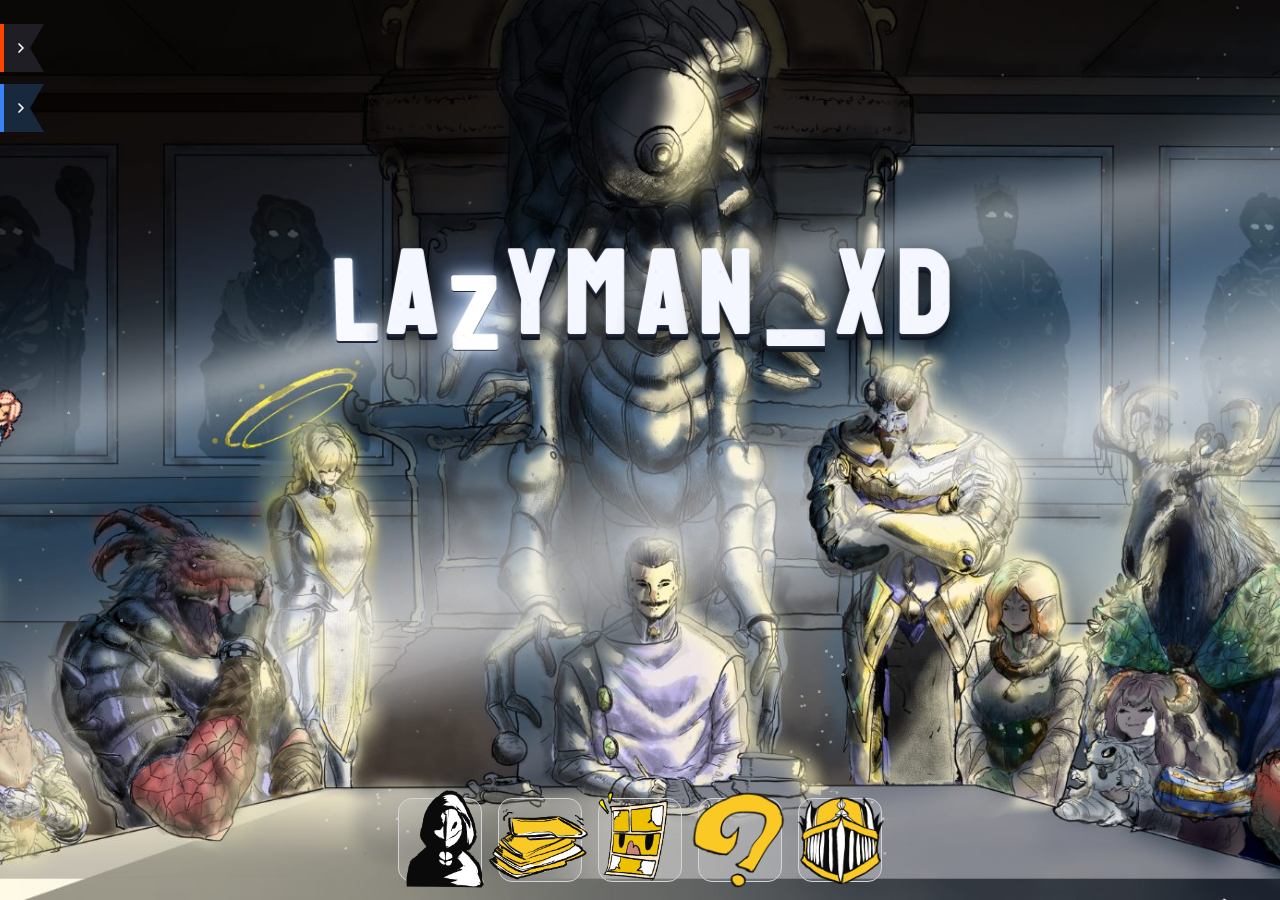
==== commit 1a60c867: "Update index.html" ====
--- a/index.html
+++ b/index.html
@@ -10,6 +10,27 @@
   <link rel="preconnect" href="https://fonts.gstatic.com" crossorigin />
   <link rel="preload" as="image" href="./assets/background-2560.jpg" />
   <link rel="preload" as="image" href="./assets/dust1.webp" />
+  <!-- Card deck images: preload so they appear instantly, like the background -->
+  <link rel="preload" as="image" href="./illustrations/1.webp" />
+  <link rel="preload" as="image" href="./illustrations/2.webp" />
+  <link rel="preload" as="image" href="./illustrations/3.webp" />
+  <link rel="preload" as="image" href="./illustrations/4.webp" />
+  <link rel="preload" as="image" href="./illustrations/5.webp" />
+  <link rel="preload" as="image" href="./illustrations/6.webp" />
+  <link rel="preload" as="image" href="./illustrations/7.webp" />
+  <link rel="preload" as="image" href="./illustrations/8.webp" />
+  <link rel="preload" as="image" href="./illustrations/9.webp" />
+  <link rel="preload" as="image" href="./illustrations/10.webp" />
+  <link rel="preload" as="image" href="./illustrations/11.webp" />
+  <link rel="preload" as="image" href="./illustrations/12.webp" />
+  <link rel="preload" as="image" href="./illustrations/13.webp" />
+  <link rel="preload" as="image" href="./illustrations/14.webp" />
+  <link rel="preload" as="image" href="./illustrations/15.webp" />
+  <link rel="preload" as="image" href="./illustrations/16.webp" />
+  <link rel="preload" as="image" href="./illustrations/dave.webp" />
+  <link rel="preload" as="image" href="./illustrations/linda.webp" />
+  <link rel="preload" as="image" href="./illustrations/mike.webp" />
+  <link rel="preload" as="image" href="./illustrations/susan.webp" />
   <link href="https://fonts.googleapis.com/css2?family=Inter:wght@300;400;500;600;700&family=Staatliches&family=Caveat:wght@500;600;700&family=Nosifer&family=Metal+Mania&family=Pirata+One&family=Permanent+Marker&family=Cinzel:wght@700;900&family=Cormorant+Garamond:ital,wght@0,500;0,600;1,400&display=swap" rel="stylesheet" />
   <style>
     * {
@@ -498,13 +519,21 @@
       display: none;
     }
 
-    /* Mobile: move book switcher below the book */
+    /* Mobile: place book switcher on the dock row, in button 1's slot */
     @media (max-width: 640px) {
       #feat-book .book-switch {
-        left: 50%;
-        top: calc(100% + 12px);
+        position: fixed;
+        left: calc(50% - 112px - clamp(16px, 5vw, 32px));
+        top: auto;
+        bottom: calc(14px + max(18px, env(safe-area-inset-bottom)) / 2);
         transform: translateX(-50%);
         flex-direction: row;
+      }
+      #feat-book .book-switch-btn::after {
+        left: 50%;
+        top: auto;
+        bottom: calc(100% + 6px);
+        transform: translateX(-50%);
       }
     }
 
@@ -2578,14 +2607,24 @@
       pointer-events: none;
     }
 
-    .dock-wrapper.dock-peek:hover .dock {
-      transform: translateY(0);
-      opacity: 1;
-      pointer-events: auto;
+    /* Touchscreens keep :hover stuck after a tap, which would pin the dock
+       open forever — only reveal the peeked dock on real hover devices */
+    @media (hover: hover) and (pointer: fine) {
+      .dock-wrapper.dock-peek:hover .dock {
+        transform: translateY(0);
+        opacity: 1;
+        pointer-events: auto;
+      }
     }
 
     /* Exclusive isolation pattern: when a button is open, hide all other dock-btn elements */
     .dock.exclusive-mode .dock-btn:not(.is-open):not(.nav-btn) {
+      display: none !important;
+    }
+
+    /* Deck page arrows belong to the deck only — hide them while any other
+       feature is open so they can't leak into e.g. the book dock row */
+    .dock.exclusive-mode:not(:has(#deckToggleBtn.is-open)) .dock-btn.nav-btn {
       display: none !important;
     }
 
@@ -3856,16 +3895,23 @@
         pageBody.style.fontSize = "";
         const range = document.createRange();
         range.selectNodeContents(pageBody);
-        let size = parseFloat(getComputedStyle(pageBody).fontSize) || 16;
         const minSize = 8;
         const availH = pageBody.clientHeight - 8;
         const availW = pageBody.clientWidth - 8;
-        while (size > minSize) {
+        const fits = () => {
           const rect = range.getBoundingClientRect();
-          if (rect.height <= availH && rect.width <= availW) break;
-          size -= 0.5;
-          pageBody.style.fontSize = size + "px";
-        }
+          return rect.height <= availH && rect.width <= availW;
+        };
+        let hi = parseFloat(getComputedStyle(pageBody).fontSize) || 16;
+        pageBody.style.fontSize = hi + "px";
+        if (fits()) { range.detach(); return; }
+        let lo = minSize;
+        while (hi - lo > 0.5) {
+          const mid = (lo + hi) / 2;
+          pageBody.style.fontSize = mid + "px";
+          if (fits()) lo = mid; else hi = mid;
+        }
+        pageBody.style.fontSize = lo + "px";
         range.detach();
       }
 
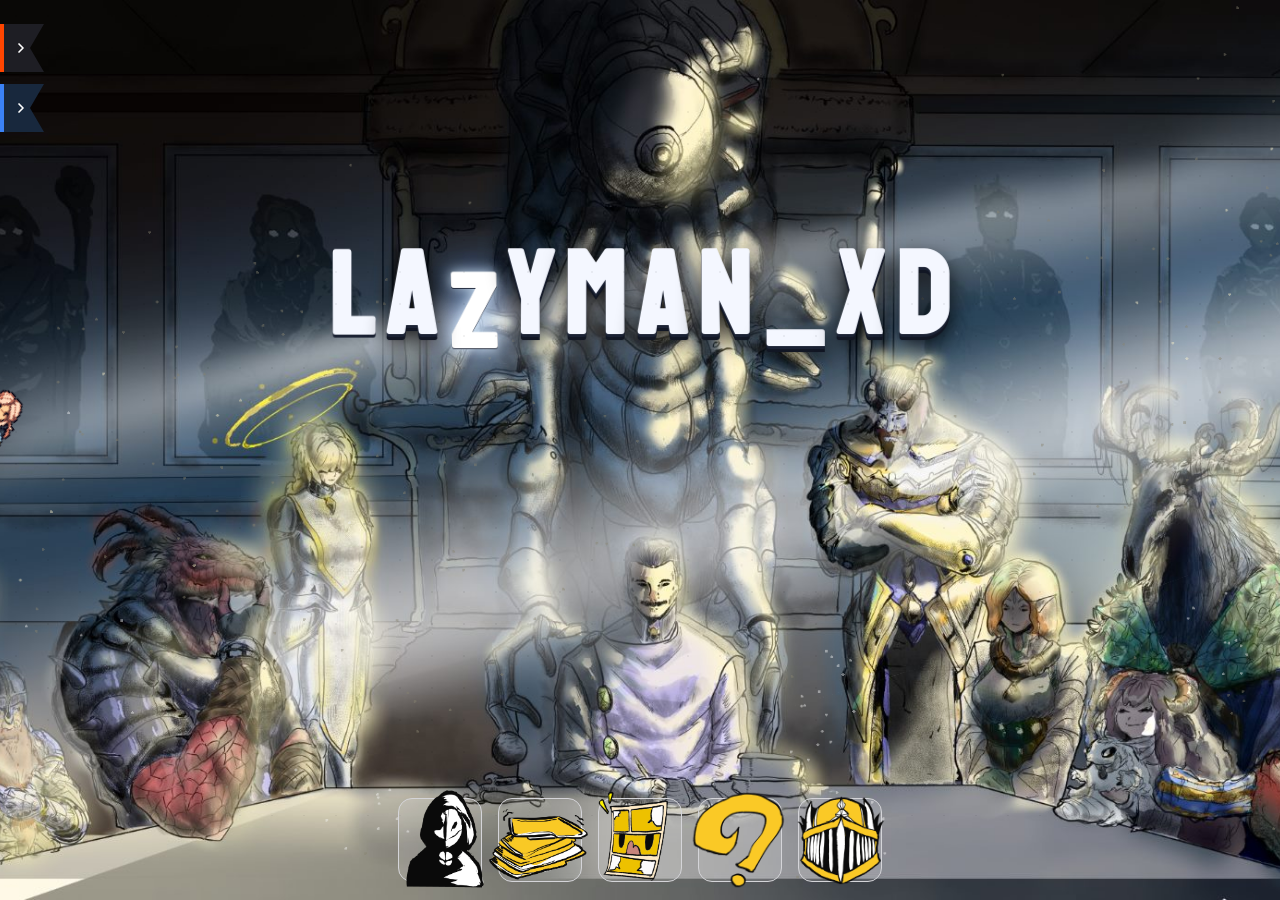
==== commit 71bdefc5: "Update index.html" ====
--- a/index.html
+++ b/index.html
@@ -519,15 +519,31 @@
       display: none;
     }
 
-    /* Mobile: place book switcher on the dock row, in button 1's slot */
+    /* Mobile: keep button 1 visible as the close button while the book is
+       open, and place the book switcher beside it on the dock row */
     @media (max-width: 640px) {
+      /* The dock strip is full-width and sits above the book switcher —
+         let taps pass through its empty areas so the switcher buttons work */
+      .dock-wrapper {
+        pointer-events: none;
+      }
+      .dock-wrapper .dock {
+        pointer-events: auto;
+      }
+      #dockWrapper.dock-peek #dockContainer {
+        transform: none;
+        opacity: 1;
+        pointer-events: auto;
+      }
       #feat-book .book-switch {
         position: fixed;
-        left: calc(50% - 112px - clamp(16px, 5vw, 32px));
+        left: 50%;
         top: auto;
         bottom: calc(14px + max(18px, env(safe-area-inset-bottom)) / 2);
         transform: translateX(-50%);
         flex-direction: row;
+        justify-content: space-between;
+        width: 152px;
       }
       #feat-book .book-switch-btn::after {
         left: 50%;
@@ -540,22 +556,22 @@
     #feat-book .book-switch-btn {
       width: 40px;
       height: 40px;
-      border-radius: 50%;
+      border-radius: 12px;
       border: 1px solid #d4d4d8;
-      background: rgba(255, 255, 255, 0.92);
+      background: #ffffff;
       color: #111111;
       cursor: pointer;
       display: flex;
       align-items: center;
       justify-content: center;
       position: relative;
-      box-shadow: 0 4px 12px rgba(0, 0, 0, 0.12);
+      box-shadow: 0 2px 8px rgba(0, 0, 0, 0.06);
       transition: transform 0.15s ease, background-color 0.15s ease;
     }
 
     #feat-book .book-switch-btn:hover {
       transform: translateY(-2px);
-      background: #ffffff;
+      background: #f4f4f5;
     }
 
     #feat-book .book-switch-btn svg {
@@ -8451,22 +8467,32 @@
         const ch = choicesContainer && choicesContainer.children.length > 0 ? choicesContainer.getBoundingClientRect() : null;
         const chL = ch ? ch.left - pr.left : null, chT = ch ? ch.top - pr.top : null;
         const chR = ch ? chL + ch.width : null, chB = ch ? chT + ch.height : null;
+        const chessBox = document.getElementById("ckChess");
+        const bd = chessBox && chessBox.classList.contains("show") && chessCanvas
+          ? chessCanvas.getBoundingClientRect() : null;
+        const bL = bd ? bd.left - pr.left : null, bT = bd ? bd.top - pr.top : null;
+        const bR = bd ? bL + bd.width : null, bB = bd ? bT + bd.height : null;
         const free = (l, t) =>
           !((l + bw > sL + 4) && (l < sR - 4) && (t + bh > sT + 4) && (t < sB - 4)) &&
           !(kb && (l + bw > kL + 4) && (l < kR - 4) && (t + bh > kT + 4) && (t < kB - 4)) &&
           !(ks && (l + bw > s2L + 4) && (l < s2R - 4) && (t + bh > s2T + 4) && (t < s2B - 4)) &&
-          !(ch && (l + bw > chL + 4) && (l < chR - 4) && (t + bh > chT + 4) && (t < chB - 4));
+          !(ch && (l + bw > chL + 4) && (l < chR - 4) && (t + bh > chT + 4) && (t < chB - 4)) &&
+          !(bd && (l + bw > bL + 4) && (l < bR - 4) && (t + bh > bT + 4) && (t < bB - 4));
         let pick = null;
         for (const c of candidates) {
           const l = cL(c.left), t = cT(c.top);
           if (free(l, t)) { pick = { left: l, top: t }; break; }
         }
         if (!pick) {
-          for (let gy = 0; gy < 5 && !pick; gy++) {
-            for (let gx = 0; gx < 7 && !pick; gx++) {
+          const scx = sL + sr.width / 2, scy = sT + sr.height / 2;
+          let bestD = Infinity;
+          for (let gy = 0; gy < 5; gy++) {
+            for (let gx = 0; gx < 7; gx++) {
               const l = cL(pr.width * (gx + 0.5) / 7 - bw / 2);
               const t = cT(pr.height * (gy + 0.5) / 5 - bh / 2);
-              if (free(l, t)) pick = { left: l, top: t };
+              if (!free(l, t)) continue;
+              const d = (l + bw / 2 - scx) ** 2 + (t + bh / 2 - scy) ** 2;
+              if (d < bestD) { bestD = d; pick = { left: l, top: t }; }
             }
           }
         }
@@ -8504,22 +8530,32 @@
         const ch = choicesContainer && choicesContainer.children.length > 0 ? choicesContainer.getBoundingClientRect() : null;
         const chL = ch ? ch.left - pr.left : null, chT = ch ? ch.top - pr.top : null;
         const chR = ch ? chL + ch.width : null, chB = ch ? chT + ch.height : null;
+        const chessBox = document.getElementById("ckChess");
+        const bd = chessBox && chessBox.classList.contains("show") && chessCanvas
+          ? chessCanvas.getBoundingClientRect() : null;
+        const bL = bd ? bd.left - pr.left : null, bT = bd ? bd.top - pr.top : null;
+        const bR = bd ? bL + bd.width : null, bB = bd ? bT + bd.height : null;
         const free = (l, t) =>
           !((l + bw > sL + 4) && (l < sR - 4) && (t + bh > sT + 4) && (t < sB - 4)) &&
           !(nb && (l + bw > nL + 4) && (l < nR - 4) && (t + bh > nT + 4) && (t < nB - 4)) &&
           !(ns && (l + bw > nsL + 4) && (l < nsR - 4) && (t + bh > nsT + 4) && (t < nsB - 4)) &&
-          !(ch && (l + bw > chL + 4) && (l < chR - 4) && (t + bh > chT + 4) && (t < chB - 4));
+          !(ch && (l + bw > chL + 4) && (l < chR - 4) && (t + bh > chT + 4) && (t < chB - 4)) &&
+          !(bd && (l + bw > bL + 4) && (l < bR - 4) && (t + bh > bT + 4) && (t < bB - 4));
         let pick = null;
         for (const c of candidates) {
           const l = cL(c.left), t = cT(c.top);
           if (free(l, t)) { pick = { left: l, top: t }; break; }
         }
         if (!pick) {
-          for (let gy = 0; gy < 5 && !pick; gy++) {
-            for (let gx = 0; gx < 7 && !pick; gx++) {
+          const scx = sL + sr.width / 2, scy = sT + sr.height / 2;
+          let bestD = Infinity;
+          for (let gy = 0; gy < 5; gy++) {
+            for (let gx = 0; gx < 7; gx++) {
               const l = cL(pr.width * (gx + 0.5) / 7 - bw / 2);
               const t = cT(pr.height * (gy + 0.5) / 5 - bh / 2);
-              if (free(l, t)) pick = { left: l, top: t };
+              if (!free(l, t)) continue;
+              const d = (l + bw / 2 - scx) ** 2 + (t + bh / 2 - scy) ** 2;
+              if (d < bestD) { bestD = d; pick = { left: l, top: t }; }
             }
           }
         }
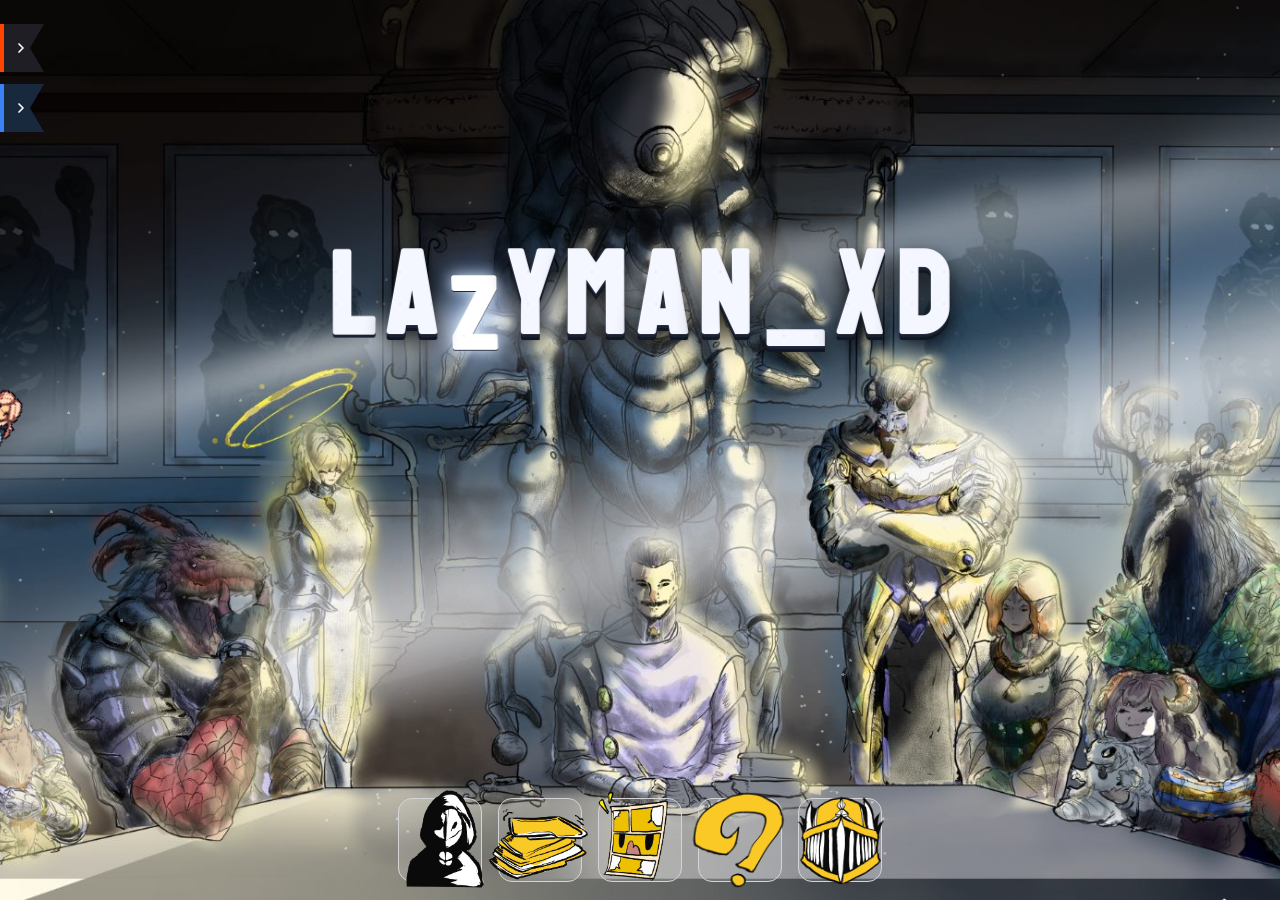
==== commit 5be02242: "Revert "Update index.html" This reverts commit 16525384868477484d1c16d19416b8fb5c8e4560." ====
--- a/index.html
+++ b/index.html
@@ -519,31 +519,15 @@
       display: none;
     }
 
-    /* Mobile: keep button 1 visible as the close button while the book is
-       open, and place the book switcher beside it on the dock row */
+    /* Mobile: place book switcher on the dock row, in button 1's slot */
     @media (max-width: 640px) {
-      /* The dock strip is full-width and sits above the book switcher —
-         let taps pass through its empty areas so the switcher buttons work */
-      .dock-wrapper {
-        pointer-events: none;
-      }
-      .dock-wrapper .dock {
-        pointer-events: auto;
-      }
-      #dockWrapper.dock-peek #dockContainer {
-        transform: none;
-        opacity: 1;
-        pointer-events: auto;
-      }
       #feat-book .book-switch {
         position: fixed;
-        left: 50%;
+        left: calc(50% - 112px - clamp(16px, 5vw, 32px));
         top: auto;
         bottom: calc(14px + max(18px, env(safe-area-inset-bottom)) / 2);
         transform: translateX(-50%);
         flex-direction: row;
-        justify-content: space-between;
-        width: 152px;
       }
       #feat-book .book-switch-btn::after {
         left: 50%;
@@ -556,22 +540,22 @@
     #feat-book .book-switch-btn {
       width: 40px;
       height: 40px;
-      border-radius: 12px;
+      border-radius: 50%;
       border: 1px solid #d4d4d8;
-      background: #ffffff;
+      background: rgba(255, 255, 255, 0.92);
       color: #111111;
       cursor: pointer;
       display: flex;
       align-items: center;
       justify-content: center;
       position: relative;
-      box-shadow: 0 2px 8px rgba(0, 0, 0, 0.06);
+      box-shadow: 0 4px 12px rgba(0, 0, 0, 0.12);
       transition: transform 0.15s ease, background-color 0.15s ease;
     }
 
     #feat-book .book-switch-btn:hover {
       transform: translateY(-2px);
-      background: #f4f4f5;
+      background: #ffffff;
     }
 
     #feat-book .book-switch-btn svg {
@@ -8467,32 +8451,22 @@
         const ch = choicesContainer && choicesContainer.children.length > 0 ? choicesContainer.getBoundingClientRect() : null;
         const chL = ch ? ch.left - pr.left : null, chT = ch ? ch.top - pr.top : null;
         const chR = ch ? chL + ch.width : null, chB = ch ? chT + ch.height : null;
-        const chessBox = document.getElementById("ckChess");
-        const bd = chessBox && chessBox.classList.contains("show") && chessCanvas
-          ? chessCanvas.getBoundingClientRect() : null;
-        const bL = bd ? bd.left - pr.left : null, bT = bd ? bd.top - pr.top : null;
-        const bR = bd ? bL + bd.width : null, bB = bd ? bT + bd.height : null;
         const free = (l, t) =>
           !((l + bw > sL + 4) && (l < sR - 4) && (t + bh > sT + 4) && (t < sB - 4)) &&
           !(kb && (l + bw > kL + 4) && (l < kR - 4) && (t + bh > kT + 4) && (t < kB - 4)) &&
           !(ks && (l + bw > s2L + 4) && (l < s2R - 4) && (t + bh > s2T + 4) && (t < s2B - 4)) &&
-          !(ch && (l + bw > chL + 4) && (l < chR - 4) && (t + bh > chT + 4) && (t < chB - 4)) &&
-          !(bd && (l + bw > bL + 4) && (l < bR - 4) && (t + bh > bT + 4) && (t < bB - 4));
+          !(ch && (l + bw > chL + 4) && (l < chR - 4) && (t + bh > chT + 4) && (t < chB - 4));
         let pick = null;
         for (const c of candidates) {
           const l = cL(c.left), t = cT(c.top);
           if (free(l, t)) { pick = { left: l, top: t }; break; }
         }
         if (!pick) {
-          const scx = sL + sr.width / 2, scy = sT + sr.height / 2;
-          let bestD = Infinity;
-          for (let gy = 0; gy < 5; gy++) {
-            for (let gx = 0; gx < 7; gx++) {
+          for (let gy = 0; gy < 5 && !pick; gy++) {
+            for (let gx = 0; gx < 7 && !pick; gx++) {
               const l = cL(pr.width * (gx + 0.5) / 7 - bw / 2);
               const t = cT(pr.height * (gy + 0.5) / 5 - bh / 2);
-              if (!free(l, t)) continue;
-              const d = (l + bw / 2 - scx) ** 2 + (t + bh / 2 - scy) ** 2;
-              if (d < bestD) { bestD = d; pick = { left: l, top: t }; }
+              if (free(l, t)) pick = { left: l, top: t };
             }
           }
         }
@@ -8530,32 +8504,22 @@
         const ch = choicesContainer && choicesContainer.children.length > 0 ? choicesContainer.getBoundingClientRect() : null;
         const chL = ch ? ch.left - pr.left : null, chT = ch ? ch.top - pr.top : null;
         const chR = ch ? chL + ch.width : null, chB = ch ? chT + ch.height : null;
-        const chessBox = document.getElementById("ckChess");
-        const bd = chessBox && chessBox.classList.contains("show") && chessCanvas
-          ? chessCanvas.getBoundingClientRect() : null;
-        const bL = bd ? bd.left - pr.left : null, bT = bd ? bd.top - pr.top : null;
-        const bR = bd ? bL + bd.width : null, bB = bd ? bT + bd.height : null;
         const free = (l, t) =>
           !((l + bw > sL + 4) && (l < sR - 4) && (t + bh > sT + 4) && (t < sB - 4)) &&
           !(nb && (l + bw > nL + 4) && (l < nR - 4) && (t + bh > nT + 4) && (t < nB - 4)) &&
           !(ns && (l + bw > nsL + 4) && (l < nsR - 4) && (t + bh > nsT + 4) && (t < nsB - 4)) &&
-          !(ch && (l + bw > chL + 4) && (l < chR - 4) && (t + bh > chT + 4) && (t < chB - 4)) &&
-          !(bd && (l + bw > bL + 4) && (l < bR - 4) && (t + bh > bT + 4) && (t < bB - 4));
+          !(ch && (l + bw > chL + 4) && (l < chR - 4) && (t + bh > chT + 4) && (t < chB - 4));
         let pick = null;
         for (const c of candidates) {
           const l = cL(c.left), t = cT(c.top);
           if (free(l, t)) { pick = { left: l, top: t }; break; }
         }
         if (!pick) {
-          const scx = sL + sr.width / 2, scy = sT + sr.height / 2;
-          let bestD = Infinity;
-          for (let gy = 0; gy < 5; gy++) {
-            for (let gx = 0; gx < 7; gx++) {
+          for (let gy = 0; gy < 5 && !pick; gy++) {
+            for (let gx = 0; gx < 7 && !pick; gx++) {
               const l = cL(pr.width * (gx + 0.5) / 7 - bw / 2);
               const t = cT(pr.height * (gy + 0.5) / 5 - bh / 2);
-              if (!free(l, t)) continue;
-              const d = (l + bw / 2 - scx) ** 2 + (t + bh / 2 - scy) ** 2;
-              if (d < bestD) { bestD = d; pick = { left: l, top: t }; }
+              if (free(l, t)) pick = { left: l, top: t };
             }
           }
         }
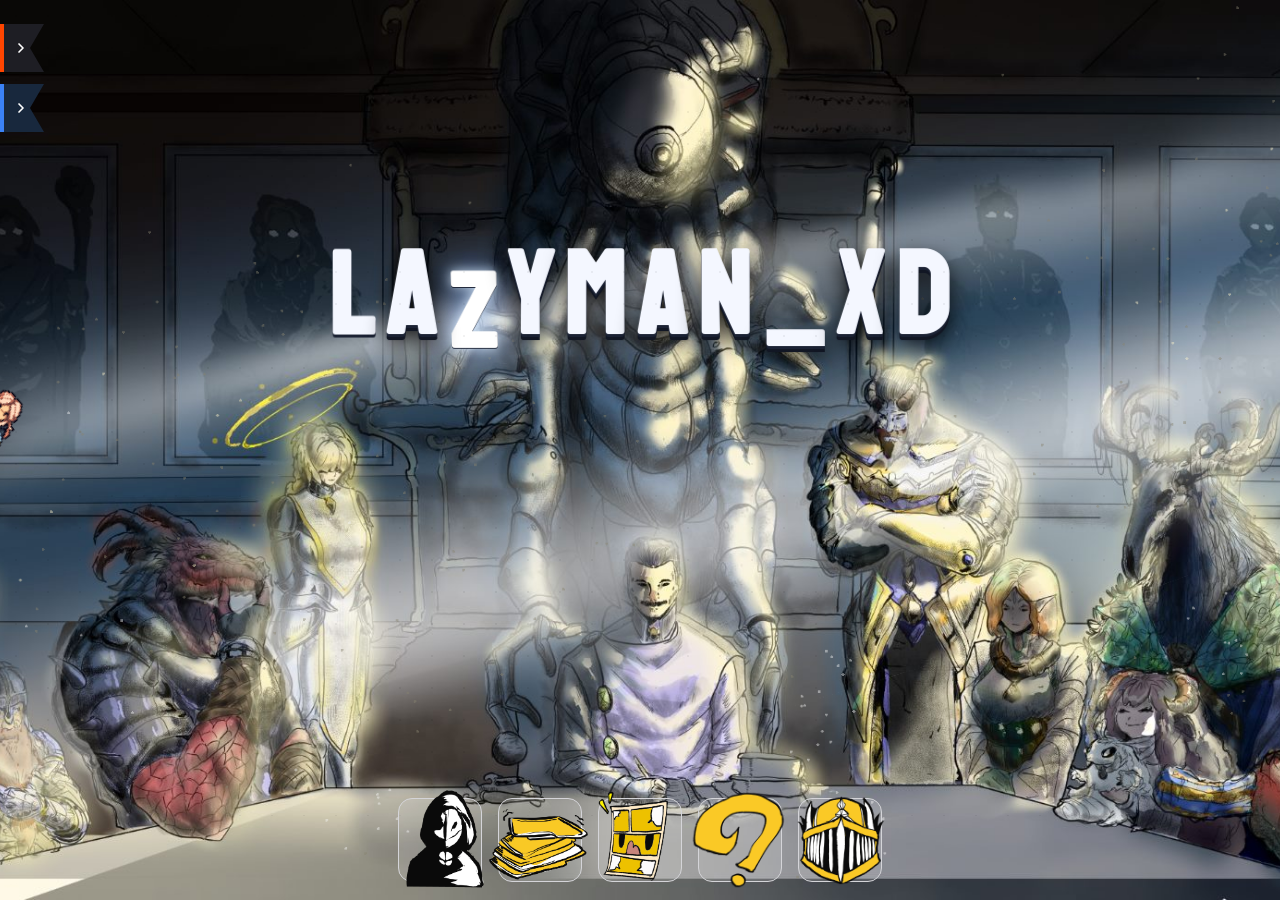
==== commit bb8b9821: "Update index.html" ====
--- a/index.html
+++ b/index.html
@@ -5,42 +5,39 @@
   <meta name="viewport" content="width=device-width, initial-scale=1.0" />
   <title>LAZYMAN_XD</title>
   <meta name="description" content="LAZYMAN_XD! / PORTFOLIO STUFF" />
-  <link rel="icon" type="image/svg+xml" href="data:image/svg+xml,%3Csvg xmlns='http://www.w3.org/2000/svg' viewBox='0 0 64 64'%3E%3Cdefs%3E%3CclipPath id='circle-clip'%3E%3Ccircle cx='32' cy='32' r='32'/%3E%3C/clipPath%3E%3C/defs%3E%3Cimage href='./assets/profile%2520website.webp' width='64' height='64' clip-path='url(%23circle-clip)'/%3E%3C/svg%3E" />
+  <link rel="icon" type="image/svg+xml" href="data:image/svg+xml,%3Csvg xmlns='http://www.w3.org/2000/svg' viewBox='0 0 64 64'%3E%3Cdefs%3E%3CclipPath id='circle-clip'%3E%3Ccircle cx='32' cy='32' r='32'/%3E%3C/clipPath%3E%3C/defs%3E%3Cimage href='../assets/profile%2520website.webp' width='64' height='64' clip-path='url(%23circle-clip)'/%3E%3C/svg%3E" />
   <link rel="preconnect" href="https://fonts.googleapis.com" />
   <link rel="preconnect" href="https://fonts.gstatic.com" crossorigin />
-  <link rel="preload" as="image" href="./assets/background-2560.jpg" />
-  <link rel="preload" as="image" href="./assets/dust1.webp" />
+  <link rel="preload" as="image" href="../assets/background-2560.jpg" />
+  <link rel="preload" as="image" href="../assets/dust1.webp" />
   <!-- Card deck images: preload so they appear instantly, like the background -->
-  <link rel="preload" as="image" href="./illustrations/1.webp" />
-  <link rel="preload" as="image" href="./illustrations/2.webp" />
-  <link rel="preload" as="image" href="./illustrations/3.webp" />
-  <link rel="preload" as="image" href="./illustrations/4.webp" />
-  <link rel="preload" as="image" href="./illustrations/5.webp" />
-  <link rel="preload" as="image" href="./illustrations/6.webp" />
-  <link rel="preload" as="image" href="./illustrations/7.webp" />
-  <link rel="preload" as="image" href="./illustrations/8.webp" />
-  <link rel="preload" as="image" href="./illustrations/9.webp" />
-  <link rel="preload" as="image" href="./illustrations/10.webp" />
-  <link rel="preload" as="image" href="./illustrations/11.webp" />
-  <link rel="preload" as="image" href="./illustrations/12.webp" />
-  <link rel="preload" as="image" href="./illustrations/13.webp" />
-  <link rel="preload" as="image" href="./illustrations/14.webp" />
-  <link rel="preload" as="image" href="./illustrations/15.webp" />
-  <link rel="preload" as="image" href="./illustrations/16.webp" />
-  <link rel="preload" as="image" href="./illustrations/dave.webp" />
-  <link rel="preload" as="image" href="./illustrations/linda.webp" />
-  <link rel="preload" as="image" href="./illustrations/mike.webp" />
-  <link rel="preload" as="image" href="./illustrations/susan.webp" />
-  <link href="https://fonts.googleapis.com/css2?family=Inter:wght@300;400;500;600;700&family=Staatliches&family=Caveat:wght@500;600;700&family=Nosifer&family=Metal+Mania&family=Pirata+One&family=Permanent+Marker&family=Cinzel:wght@700;900&family=Cormorant+Garamond:ital,wght@0,500;0,600;1,400&display=swap" rel="stylesheet" />
+  <link rel="preload" as="image" href="../illustrations/1.webp" />
+  <link rel="preload" as="image" href="../illustrations/2.webp" />
+  <link rel="preload" as="image" href="../illustrations/3.webp" />
+  <link rel="preload" as="image" href="../illustrations/4.webp" />
+  <link rel="preload" as="image" href="../illustrations/5.webp" />
+  <link rel="preload" as="image" href="../illustrations/6.webp" />
+  <link rel="preload" as="image" href="../illustrations/7.webp" />
+  <link rel="preload" as="image" href="../illustrations/8.webp" />
+  <link rel="preload" as="image" href="../illustrations/9.webp" />
+  <link rel="preload" as="image" href="../illustrations/10.webp" />
+  <link rel="preload" as="image" href="../illustrations/11.webp" />
+  <link rel="preload" as="image" href="../illustrations/12.webp" />
+  <link rel="preload" as="image" href="../illustrations/13.webp" />
+  <link rel="preload" as="image" href="../illustrations/14.webp" />
+  <link rel="preload" as="image" href="../illustrations/15.webp" />
+  <link rel="preload" as="image" href="../illustrations/16.webp" />
+  <link rel="preload" as="image" href="../illustrations/dave.webp" />
+  <link rel="preload" as="image" href="../illustrations/linda.webp" />
+  <link rel="preload" as="image" href="../illustrations/mike.webp" />
+  <link rel="preload" as="image" href="../illustrations/susan.webp" />
+  <link href="https://fonts.googleapis.com/css2?family=Inter:wght@300;400;500;600;700&family=Staatliches&family=Caveat:wght@500;600;700&family=Cinzel:wght@700;900&family=Cormorant+Garamond:ital,wght@0,500;0,600;1,400&display=swap" rel="stylesheet" />
   <style>
     * {
       box-sizing: border-box;
       margin: 0;
       padding: 0;
       -webkit-tap-highlight-color: transparent;
-    }
-
-    * {
       scrollbar-width: none;
     }
 
@@ -194,7 +191,7 @@
       width: 100%;
       height: 100%;
       background-color: #ffffff;
-      background-image: url("./assets/background-2560.jpg");
+      background-image: url("../assets/background-2560.jpg");
       background-size: cover;
       background-position: center;
       background-repeat: no-repeat;
@@ -274,7 +271,7 @@
     .dust-layer {
       position: absolute;
       inset: -15%;
-      background-image: url("./assets/dust1.webp");
+      background-image: url("../assets/dust1.webp");
       background-size: cover;
       background-position: center;
       opacity: 0.45;
@@ -519,15 +516,31 @@
       display: none;
     }
 
-    /* Mobile: place book switcher on the dock row, in button 1's slot */
+    /* Mobile: keep button 1 visible as the close button while the book is
+       open, and place the book switcher beside it on the dock row */
     @media (max-width: 640px) {
+      /* The dock strip is full-width and sits above the book switcher —
+         let taps pass through its empty areas so the switcher buttons work */
+      .dock-wrapper {
+        pointer-events: none;
+      }
+      .dock-wrapper .dock {
+        pointer-events: auto;
+      }
+      #dockWrapper.dock-peek #dockContainer {
+        transform: none;
+        opacity: 1;
+        pointer-events: auto;
+      }
       #feat-book .book-switch {
         position: fixed;
-        left: calc(50% - 112px - clamp(16px, 5vw, 32px));
+        left: 50%;
         top: auto;
         bottom: calc(14px + max(18px, env(safe-area-inset-bottom)) / 2);
         transform: translateX(-50%);
         flex-direction: row;
+        justify-content: space-between;
+        width: 152px;
       }
       #feat-book .book-switch-btn::after {
         left: 50%;
@@ -540,22 +553,22 @@
     #feat-book .book-switch-btn {
       width: 40px;
       height: 40px;
-      border-radius: 50%;
+      border-radius: 12px;
       border: 1px solid #d4d4d8;
-      background: rgba(255, 255, 255, 0.92);
+      background: #ffffff;
       color: #111111;
       cursor: pointer;
       display: flex;
       align-items: center;
       justify-content: center;
       position: relative;
-      box-shadow: 0 4px 12px rgba(0, 0, 0, 0.12);
+      box-shadow: 0 2px 8px rgba(0, 0, 0, 0.06);
       transition: transform 0.15s ease, background-color 0.15s ease;
     }
 
     #feat-book .book-switch-btn:hover {
       transform: translateY(-2px);
-      background: #ffffff;
+      background: #f4f4f5;
     }
 
     #feat-book .book-switch-btn svg {
@@ -1306,111 +1319,6 @@
       position: relative;
     }
 
-    .speaker-avatar-wrap {
-      flex-shrink: 0;
-      display: flex;
-      flex-direction: column;
-      align-items: center;
-      gap: 8px;
-      z-index: 2;
-      transform: translate(110px, 140px) scale(1.35);
-      opacity: 0;
-      transition: transform 0.65s cubic-bezier(0.22, 1, 0.36, 1),
-                  opacity 0.35s ease;
-    }
-
-    .dialogue-layer.open .speaker-avatar-wrap {
-      transform: translate(0, 0) scale(1);
-      opacity: 1;
-    }
-
-    .speaker-circle {
-      width: 58px;
-      height: 58px;
-      border-radius: 50%;
-      background-color: #0a0a0a;
-      color: #ffffff;
-      display: flex;
-      align-items: center;
-      justify-content: center;
-      box-shadow: 0 8px 22px rgba(0, 0, 0, 0.16);
-      border: 2px solid #0a0a0a;
-      position: relative;
-    }
-
-    .speaker-circle::after {
-      content: "\2192";
-      position: absolute;
-      bottom: 1px;
-      right: 1px;
-      width: 12px;
-      height: 12px;
-      border-radius: 50%;
-      background-color: #10b981;
-      border: 2px solid #ffffff;
-    }
-
-    .speaker-circle svg {
-      width: 24px;
-      height: 24px;
-      stroke: currentColor;
-      fill: none;
-      stroke-width: 2;
-      stroke-linecap: round;
-      stroke-linejoin: round;
-    }
-
-    .dialogue-feed-box {
-      flex: 1;
-      height: 100%;
-      background: #fafafa;
-      border-left: 2px solid #0a0a0a;
-      border-top: 1px solid #ececec;
-      border-right: 1px solid #ececec;
-      border-bottom: 1px solid #ececec;
-      border-radius: 4px 16px 16px 4px;
-      display: flex;
-      flex-direction: column;
-      overflow: hidden;
-      opacity: 0;
-      transform: translateX(18px);
-      transition: opacity 0.45s ease 0.22s,
-                  transform 0.55s cubic-bezier(0.22, 1, 0.36, 1) 0.22s;
-      box-shadow: 0 10px 30px rgba(0, 0, 0, 0.04);
-    }
-
-    .dialogue-layer.open .dialogue-feed-box {
-      opacity: 1;
-      transform: translateX(0);
-    }
-
-    .dialogue-log {
-      flex: 1;
-      overflow-y: auto;
-      padding: 18px 18px 12px;
-      display: flex;
-      flex-direction: column;
-      gap: 14px;
-      scrollbar-width: thin;
-      scrollbar-color: #d4d4d8 transparent;
-    }
-
-    .dialogue-log::-webkit-scrollbar {
-      width: 4px;
-    }
-
-    .dialogue-log::-webkit-scrollbar-thumb {
-      background: #d4d4d8;
-      border-radius: 99px;
-    }
-
-    .log-entry {
-      font-size: 14px;
-      line-height: 1.52;
-      color: #18181b;
-      animation: fadeUpLine 0.32s ease forwards;
-    }
-
     @keyframes fadeUpLine {
       from {
         opacity: 0;
@@ -1421,64 +1329,6 @@
         transform: translateY(0);
       }
     }
-
-    .log-speaker {
-      font-weight: 800;
-      font-size: 11px;
-      letter-spacing: 0.07em;
-      text-transform: uppercase;
-      margin-right: 6px;
-    }
-
-    .log-speaker.entity {
-      color: #0a0a0a;
-    }
-
-    .log-speaker.you {
-      color: #71717a;
-    }
-
-    .log-system {
-      font-size: 12px;
-      font-weight: 600;
-      color: #059669;
-      letter-spacing: 0.02em;
-    }
-
-    .dialogue-choices {
-      padding: 12px 16px 16px;
-      border-top: 1px solid #ececec;
-      background: #ffffff;
-      display: flex;
-      flex-direction: column;
-      gap: 6px;
-    }
-
-    .choice-btn {
-      background: transparent;
-      border: none;
-      text-align: left;
-      font-family: inherit;
-      font-size: 13.5px;
-      line-height: 1.4;
-      font-weight: 600;
-      color: #c2410c;
-      padding: 5px 6px;
-      border-radius: 6px;
-      cursor: pointer;
-      transition: background-color 0.15s ease, color 0.15s ease, transform 0.15s ease;
-    }
-
-    .choice-btn:hover {
-      background-color: #fff7ed;
-      color: #9a3412;
-      transform: translateX(3px);
-    }
-
-    .choice-btn:active {
-      transform: scale(0.99);
-    }
-
     /* ===== Button 4: Interactive scene (Redacted Knight + Nina) ===== */
     .ck-scene {
       position: absolute;
@@ -1492,7 +1342,7 @@
       width: min(340px, 30vw);
       height: auto;
       aspect-ratio: 427 / 859;
-      background: url("./assets/Knights%20sprite.webp") center bottom / contain no-repeat;
+      background: url("../assets/Knights%20sprite.webp") center bottom / contain no-repeat;
       z-index: 5;
       pointer-events: auto;
       cursor: pointer;
@@ -1820,7 +1670,7 @@
       width: 102px;
       height: 136px;
       margin: 0 auto;
-      background: url("./assets/THE%20KNOW%20IT%20ALL.webp") center / contain no-repeat;
+      background: url("../assets/THE%20KNOW%20IT%20ALL.webp") center / contain no-repeat;
     }
 
     .ck-bubble {
@@ -2407,97 +2257,8 @@
         top: 12px;
       }
     }
-
-    .kb-title {
-      font-family: Georgia, "Times New Roman", serif;
-      font-size: clamp(24px, 4.5vw, 34px);
-      font-weight: 400;
-      letter-spacing: 0.12em;
-      color: #0a0a0a;
-      text-transform: uppercase;
-      margin-bottom: clamp(10px, 2.5vh, 22px);
-      text-align: center;
-      user-select: none;
-    }
-
-    .kb-title span.cap {
-      font-size: 1.24em;
-    }
-
-    .kb-portal {
-      position: relative;
-      width: min(520px, 94vw);
-      height: min(370px, 60vh);
-      display: flex;
-      align-items: center;
-      justify-content: center;
-    }
-
     /* 2D Pseudo-3D Slow-Spinning Globe */
-    .globe-wrap {
-      position: relative;
-      width: clamp(148px, 34vw, 196px);
-      height: clamp(148px, 34vw, 196px);
-      border-radius: 50%;
-      background: radial-gradient(circle at 34% 30%, #ffffff 0%, #f1f5f9 48%, #cbd5e1 85%, #94a3b8 100%);
-      box-shadow:
-        inset -16px -16px 28px rgba(15, 23, 42, 0.22),
-        inset 10px 10px 20px rgba(255, 255, 255, 0.9),
-        0 14px 32px rgba(0, 0, 0, 0.1);
-      overflow: hidden;
-      display: flex;
-      align-items: center;
-      justify-content: center;
-    }
-
-    .globe-canvas {
-      width: 100%;
-      height: 100%;
-      display: block;
-    }
-
     /* Floating Language Nodes */
-    .kb-node {
-      position: absolute;
-      text-align: center;
-      transform: translate(-50%, -50%);
-      cursor: pointer;
-      padding: 5px 8px;
-      border-radius: 8px;
-      transition: transform 0.25s ease, background-color 0.2s ease;
-      animation: gentleFloat 4.8s ease-in-out infinite;
-      user-select: none;
-      white-space: nowrap;
-    }
-
-    .kb-node:hover {
-      background-color: #f4f4f5;
-      transform: translate(-50%, -52%) scale(1.06);
-    }
-
-    .kb-node-lang {
-      display: block;
-      font-size: clamp(12px, 2.8vw, 15px);
-      font-weight: 700;
-      color: #2563eb;
-      line-height: 1.2;
-    }
-
-    .kb-node-sub {
-      display: block;
-      font-size: clamp(9.5px, 2vw, 11.5px);
-      font-style: italic;
-      color: #52525b;
-      line-height: 1.25;
-    }
-
-    .kb-node-count {
-      display: block;
-      font-size: clamp(9px, 1.9vw, 11px);
-      color: #71717a;
-      line-height: 1.2;
-    }
-
     @keyframes gentleFloat {
       0%, 100% {
         margin-top: 0px;
@@ -2506,16 +2267,6 @@
         margin-top: -5px;
       }
     }
-
-    .pos-1 { top: 13%; left: 26%; animation-delay: 0s; }
-    .pos-2 { top: 13%; left: 74%; animation-delay: 0.6s; }
-    .pos-3 { top: 36%; left: 16%; animation-delay: 1.2s; }
-    .pos-4 { top: 36%; left: 84%; animation-delay: 1.8s; }
-    .pos-5 { top: 61%; left: 16%; animation-delay: 2.4s; }
-    .pos-6 { top: 61%; left: 84%; animation-delay: 3.0s; }
-    .pos-7 { top: 84%; left: 27%; animation-delay: 3.6s; }
-    .pos-8 { top: 84%; left: 73%; animation-delay: 4.2s; }
-
     /* Bottom Dock */
     .dock-wrapper {
       position: absolute;
@@ -2703,19 +2454,6 @@
     @media (max-width: 440px) {
       .dialogue-container {
         gap: 10px;
-      }
-      .speaker-circle {
-        width: 48px;
-        height: 48px;
-      }
-      .dialogue-log {
-        padding: 14px 14px 10px;
-      }
-      .log-entry {
-        font-size: 13px;
-      }
-      .choice-btn {
-        font-size: 12.5px;
       }
     }
 
@@ -3435,7 +3173,7 @@
               </div>
             </div>
             <div class="front-cover" id="bkFrontCover">
-              <img class="cover-img" id="bkCoverImg" src="./assets/noumenon.webp" alt="Cover" draggable="false" />
+              <img class="cover-img" id="bkCoverImg" src="../assets/noumenon.webp" alt="Cover" draggable="false" />
             </div>
           </div>
           <div class="book-switch">
@@ -3632,7 +3370,7 @@
               <div id="options-container" class="hidden"></div>
             </div>
             <div class="nl-body" id="nina-body">
-              <img src="./assets/NINA%20THE%20GUIDE.webp" alt="Nina">
+              <img src="../assets/NINA%20THE%20GUIDE.webp" alt="Nina">
             </div>
           </div>
           <div id="scan-overlay" class="hidden"><div id="scan-big"></div></div>
@@ -3644,7 +3382,7 @@
       <div class="dock" id="dockContainer">
         <!-- Button 1: Book -->
         <button class="dock-btn working-btn" id="btn1" type="button" aria-label="Button 1">
-          <img src="./assets/me.webp" alt="">
+          <img src="../assets/me.webp" alt="">
         </button>
 
         <!-- Previous Arrow (Replaces left buttons when deck is paginated) -->
@@ -3654,7 +3392,7 @@
 
         <!-- Button 2: Card Deck Toggle -->
         <button class="dock-btn working-btn" id="deckToggleBtn" type="button" aria-label="Toggle deck of cards">
-          <img src="./assets/folder-icon.webp" alt="">
+          <img src="../assets/folder-icon.webp" alt="">
         </button>
 
         <!-- Next Arrow (Replaces right buttons when deck is paginated) -->
@@ -3664,17 +3402,17 @@
 
         <!-- Button 3: Manga Toggle -->
         <button class="dock-btn working-btn" id="btn3" type="button" aria-label="Button 3">
-          <img src="./assets/manga.webp" alt="">
+          <img src="../assets/manga.webp" alt="">
         </button>
 
         <!-- Button 4: Dialogue Toggle -->
         <button class="dock-btn working-btn" id="chatToggleBtn" type="button" aria-label="Toggle dialogue">
-          <img src="./assets/question.webp" alt="">
+          <img src="../assets/question.webp" alt="">
         </button>
 
         <!-- Button 5: Knowledge Box Globe Toggle -->
         <button class="dock-btn working-btn" id="kbToggleBtn" type="button" aria-label="Toggle Knowledge Box">
-          <img src="./assets/wiki-logog.webp" alt="">
+          <img src="../assets/wiki-logog.webp" alt="">
         </button>
       </div>
     </div>
@@ -3709,7 +3447,7 @@
 
       const BOOKS = [
         {
-          cover: "./assets/noumenon.webp",
+          cover: "../assets/noumenon.webp",
           pages: [
         `The observer existed even before the very concept of observation came to mind—one God. A nameless god, for a god has no concept of names, but is a keeper of structures. For three thousand years, he had worn the skin of countless travelers, wandering the ridges of the valleys simply to watch the mortals build. He took no pleasure in their wars or their loves, but he was endlessly fascinated by their hands—their endless knowledge of both the known and the unknown.
 
@@ -4117,7 +3855,7 @@
         "6.webp", "7.webp", "8.webp", "9.webp", "10.webp",
         "11.webp", "12.webp", "13.webp", "14.webp", "15.webp", "16.webp",
         "dave.webp", "linda.webp", "mike.webp", "susan.webp",
-      ].map((f) => `./illustrations/${f}`);
+      ].map((f) => `../illustrations/${f}`);
       const CARD_COUNT = DECK_IMAGES.length;
       const CARD_ASPECT = 1.42;
 
@@ -4485,11 +4223,11 @@
       const CARD_ASPECT = 1.42;
       const EXPANDED_CARD_ASPECT = 1.6; // matches the cover images (~800x1280)
       const MANGA_COVERS = [
-        "./assets/carrion girls.webp",
-        "./assets/COVER MAIN.webp",
-        "./assets/manga-card-3.webp",
-        "./assets/SHOWERTHOUGHTS.webp",
-        "./4/PAGE_001.webp",
+        "../assets/carrion girls.webp",
+        "../assets/COVER MAIN.webp",
+        "../assets/manga-card-3.webp",
+        "../assets/SHOWERTHOUGHTS.webp",
+        "../4/PAGE_001.webp",
       ];
       // height/width ratio of each cover image (original aspect ratio)
       const MANGA_ASPECTS = [3072 / 1847, 1281 / 800, 1024 / 639, 1281 / 800, 1281 / 800];
@@ -4510,10 +4248,10 @@
           tags: [],
           chapters: [
           { title: "Chapter 1", time: "", pages: [
-            "./2/manga (1)_002.webp","./2/manga (1)_003.webp","./2/manga (1)_004.webp","./2/manga (1)_005.webp","./2/manga (1)_006.webp","./2/manga (1)_007.webp","./2/manga (1)_008.webp","./2/manga (1)_009.webp","./2/manga (1)_010.webp","./2/manga (1)_011.webp"
+            "../2/manga (1)_002.webp","../2/manga (1)_003.webp","../2/manga (1)_004.webp","../2/manga (1)_005.webp","../2/manga (1)_006.webp","../2/manga (1)_007.webp","../2/manga (1)_008.webp","../2/manga (1)_009.webp","../2/manga (1)_010.webp","../2/manga (1)_011.webp"
           ] },
           { title: "Extra", time: "", pages: [
-            "./2/extra1/Untitled6_20260404160901.webp","./2/extra1/image.webp","./2/extra1/manga (1).webp","./2/extra1/manga (1)_001.webp","./2/extra1/manga (1)_002.webp","./2/extra1/manga (1)_003.webp","./2/extra1/manga (1)_004.webp","./2/extra1/manga (1)_005.webp","./2/extra1/manga (1)_006.webp","./2/extra1/manga (1)_007.webp","./2/extra1/manga (1)_012.webp","./2/extra1/manga (1)_013.webp","./2/extra1/manga (1)_014.webp","./2/extra1/manga (1)_015.webp","./2/extra1/manga (1)_017.webp","./2/extra1/manga (1)_018.webp","./2/extra1/manga (1)_019.webp","./2/extra1/manga (1)_020.webp","./2/extra1/manga (1)_021.webp","./2/extra1/manga (1)_022.webp","./2/extra1/manga (1)_023.webp","./2/extra1/manga (1)_025.webp","./2/extra1/manga (1)_026.webp","./2/extra1/manga (1)_027.webp","./2/extra1/manga (1)_028.webp","./2/extra1/manga (1)_030.webp"
+            "../2/extra1/Untitled6_20260404160901.webp","../2/extra1/image.webp","../2/extra1/manga (1).webp","../2/extra1/manga (1)_001.webp","../2/extra1/manga (1)_002.webp","../2/extra1/manga (1)_003.webp","../2/extra1/manga (1)_004.webp","../2/extra1/manga (1)_005.webp","../2/extra1/manga (1)_006.webp","../2/extra1/manga (1)_007.webp","../2/extra1/manga (1)_012.webp","../2/extra1/manga (1)_013.webp","../2/extra1/manga (1)_014.webp","../2/extra1/manga (1)_015.webp","../2/extra1/manga (1)_017.webp","../2/extra1/manga (1)_018.webp","../2/extra1/manga (1)_019.webp","../2/extra1/manga (1)_020.webp","../2/extra1/manga (1)_021.webp","../2/extra1/manga (1)_022.webp","../2/extra1/manga (1)_023.webp","../2/extra1/manga (1)_025.webp","../2/extra1/manga (1)_026.webp","../2/extra1/manga (1)_027.webp","../2/extra1/manga (1)_028.webp","../2/extra1/manga (1)_030.webp"
           ] }
           ]
         },
@@ -4523,13 +4261,13 @@
           tags: [],
           chapters: [
           { title: "Chapter 1", time: "", pages: [
-            "./1/1.webp","./1/2.webp","./1/3.webp","./1/4.webp","./1/5.webp","./1/6.webp"
+            "../1/1.webp","../1/2.webp","../1/3.webp","../1/4.webp","../1/5.webp","../1/6.webp"
           ] },
           { title: "Extra", time: "", pages: [
-            "./1/extra1/3.1 - Copy.webp","./1/extra1/5.2.webp","./1/extra1/5.3.webp","./1/extra1/6.1.webp","./1/extra1/6.2.webp","./1/extra1/6.3111.webp","./1/extra1/HFhGar0bQAETqpE.webp"
+            "../1/extra1/3.1 - Copy.webp","../1/extra1/5.2.webp","../1/extra1/5.3.webp","../1/extra1/6.1.webp","../1/extra1/6.2.webp","../1/extra1/6.3111.webp","../1/extra1/HFhGar0bQAETqpE.webp"
           ] },
           { title: "Concept", time: "", pages: [
-            "./1/one/1.webp","./1/one/2.webp","./1/one/3.webp","./1/one/3.1.webp","./1/one/4.webp","./1/one/5.webp","./1/one/6.webp","./1/one/7.webp","./1/one/8.webp","./1/one/9.webp"
+            "../1/one/1.webp","../1/one/2.webp","../1/one/3.webp","../1/one/3.1.webp","../1/one/4.webp","../1/one/5.webp","../1/one/6.webp","../1/one/7.webp","../1/one/8.webp","../1/one/9.webp"
           ] }
           ]
         },
@@ -4548,10 +4286,10 @@
           tags: [],
           chapters: [
           { title: "Chapter 1", time: "", pages: [
-            "./4/PAGE_001.webp","./4/Ms%20silhouette_002.webp","./4/Ms%20silhouette_003.webp","./4/Ms%20silhouette_004.webp","./4/Ms%20silhouette_005.webp","./4/Ms%20silhouette_006.webp","./4/Ms%20silhouette_007.webp","./4/Ms%20silhouette_008.webp","./4/Ms%20silhouette_009.webp","./4/Ms%20silhouette_010.webp","./4/Ms%20silhouette_011.webp","./4/Ms%20silhouette_012.webp","./4/Ms%20silhouette_013.webp","./4/Z%20PAGE.webp"
+            "../4/PAGE_001.webp","../4/Ms%20silhouette_002.webp","../4/Ms%20silhouette_003.webp","../4/Ms%20silhouette_004.webp","../4/Ms%20silhouette_005.webp","../4/Ms%20silhouette_006.webp","../4/Ms%20silhouette_007.webp","../4/Ms%20silhouette_008.webp","../4/Ms%20silhouette_009.webp","../4/Ms%20silhouette_010.webp","../4/Ms%20silhouette_011.webp","../4/Ms%20silhouette_012.webp","../4/Ms%20silhouette_013.webp","../4/Z%20PAGE.webp"
           ] },
           { title: "Concept", time: "", pages: [
-            "./3/extra(concept)/4.webp","./3/extra(concept)/5.webp","./3/extra(concept)/6.webp","./3/extra(concept)/7.webp"
+            "../3/extra(concept)/4.webp","../3/extra(concept)/5.webp","../3/extra(concept)/6.webp","../3/extra(concept)/7.webp"
           ] }
           ]
         }
@@ -4610,7 +4348,7 @@
       // Under-progress overlay for card 1
       const upOverlay = document.createElement("div");
       upOverlay.className = "up-overlay";
-      upOverlay.innerHTML = '<img src="./assets/under%20construction@2x.png" alt="Under construction">';
+      upOverlay.innerHTML = '<img src="../assets/under%20construction@2x.png" alt="Under construction">';
       stage.appendChild(upOverlay);
 
       function playPopSound() {
@@ -7520,14 +7258,6 @@
         syncOverlayBubbles();
       }
 
-      function chessRefreshGameBubble() {
-        if (state.currentNodeId !== "67G" || !cgGame) return;
-        const gs = state.chessGame;
-        if (gs && gs.over) return;
-        const playerTurn = cgGame.turn === gs.player;
-        chessSetBubble(chessGameText(), playerTurn ? "Make your move ▾" : "");
-        if (playerTurn) chessMaybeHideBubbleForPlayer();
-      }
 
       function chessMaybeHideBubbleForPlayer() {
         const gs = state.chessGame;
@@ -8451,22 +8181,32 @@
         const ch = choicesContainer && choicesContainer.children.length > 0 ? choicesContainer.getBoundingClientRect() : null;
         const chL = ch ? ch.left - pr.left : null, chT = ch ? ch.top - pr.top : null;
         const chR = ch ? chL + ch.width : null, chB = ch ? chT + ch.height : null;
+        const chessBox = document.getElementById("ckChess");
+        const bd = chessBox && chessBox.classList.contains("show") && chessCanvas
+          ? chessCanvas.getBoundingClientRect() : null;
+        const bL = bd ? bd.left - pr.left : null, bT = bd ? bd.top - pr.top : null;
+        const bR = bd ? bL + bd.width : null, bB = bd ? bT + bd.height : null;
         const free = (l, t) =>
           !((l + bw > sL + 4) && (l < sR - 4) && (t + bh > sT + 4) && (t < sB - 4)) &&
           !(kb && (l + bw > kL + 4) && (l < kR - 4) && (t + bh > kT + 4) && (t < kB - 4)) &&
           !(ks && (l + bw > s2L + 4) && (l < s2R - 4) && (t + bh > s2T + 4) && (t < s2B - 4)) &&
-          !(ch && (l + bw > chL + 4) && (l < chR - 4) && (t + bh > chT + 4) && (t < chB - 4));
+          !(ch && (l + bw > chL + 4) && (l < chR - 4) && (t + bh > chT + 4) && (t < chB - 4)) &&
+          !(bd && (l + bw > bL + 4) && (l < bR - 4) && (t + bh > bT + 4) && (t < bB - 4));
         let pick = null;
         for (const c of candidates) {
           const l = cL(c.left), t = cT(c.top);
           if (free(l, t)) { pick = { left: l, top: t }; break; }
         }
         if (!pick) {
-          for (let gy = 0; gy < 5 && !pick; gy++) {
-            for (let gx = 0; gx < 7 && !pick; gx++) {
+          const scx = sL + sr.width / 2, scy = sT + sr.height / 2;
+          let bestD = Infinity;
+          for (let gy = 0; gy < 5; gy++) {
+            for (let gx = 0; gx < 7; gx++) {
               const l = cL(pr.width * (gx + 0.5) / 7 - bw / 2);
               const t = cT(pr.height * (gy + 0.5) / 5 - bh / 2);
-              if (free(l, t)) pick = { left: l, top: t };
+              if (!free(l, t)) continue;
+              const d = (l + bw / 2 - scx) ** 2 + (t + bh / 2 - scy) ** 2;
+              if (d < bestD) { bestD = d; pick = { left: l, top: t }; }
             }
           }
         }
@@ -8504,22 +8244,32 @@
         const ch = choicesContainer && choicesContainer.children.length > 0 ? choicesContainer.getBoundingClientRect() : null;
         const chL = ch ? ch.left - pr.left : null, chT = ch ? ch.top - pr.top : null;
         const chR = ch ? chL + ch.width : null, chB = ch ? chT + ch.height : null;
+        const chessBox = document.getElementById("ckChess");
+        const bd = chessBox && chessBox.classList.contains("show") && chessCanvas
+          ? chessCanvas.getBoundingClientRect() : null;
+        const bL = bd ? bd.left - pr.left : null, bT = bd ? bd.top - pr.top : null;
+        const bR = bd ? bL + bd.width : null, bB = bd ? bT + bd.height : null;
         const free = (l, t) =>
           !((l + bw > sL + 4) && (l < sR - 4) && (t + bh > sT + 4) && (t < sB - 4)) &&
           !(nb && (l + bw > nL + 4) && (l < nR - 4) && (t + bh > nT + 4) && (t < nB - 4)) &&
           !(ns && (l + bw > nsL + 4) && (l < nsR - 4) && (t + bh > nsT + 4) && (t < nsB - 4)) &&
-          !(ch && (l + bw > chL + 4) && (l < chR - 4) && (t + bh > chT + 4) && (t < chB - 4));
+          !(ch && (l + bw > chL + 4) && (l < chR - 4) && (t + bh > chT + 4) && (t < chB - 4)) &&
+          !(bd && (l + bw > bL + 4) && (l < bR - 4) && (t + bh > bT + 4) && (t < bB - 4));
         let pick = null;
         for (const c of candidates) {
           const l = cL(c.left), t = cT(c.top);
           if (free(l, t)) { pick = { left: l, top: t }; break; }
         }
         if (!pick) {
-          for (let gy = 0; gy < 5 && !pick; gy++) {
-            for (let gx = 0; gx < 7 && !pick; gx++) {
+          const scx = sL + sr.width / 2, scy = sT + sr.height / 2;
+          let bestD = Infinity;
+          for (let gy = 0; gy < 5; gy++) {
+            for (let gx = 0; gx < 7; gx++) {
               const l = cL(pr.width * (gx + 0.5) / 7 - bw / 2);
               const t = cT(pr.height * (gy + 0.5) / 5 - bh / 2);
-              if (free(l, t)) pick = { left: l, top: t };
+              if (!free(l, t)) continue;
+              const d = (l + bw / 2 - scx) ** 2 + (t + bh / 2 - scy) ** 2;
+              if (d < bestD) { bestD = d; pick = { left: l, top: t }; }
             }
           }
         }
@@ -8938,7 +8688,7 @@
         if (!miniSpriteEl.querySelector(".ck-mini-img")) {
           const img = document.createElement("img");
           img.className = "ck-mini-img";
-          img.src = "./assets/THE%20KNOW%20IT%20ALL.webp";
+          img.src = "../assets/THE%20KNOW%20IT%20ALL.webp";
           img.alt = "";
           miniSpriteEl.appendChild(img);
         }
@@ -8973,7 +8723,7 @@
         if (!miniSpriteEl.querySelector(".ck-mini-img")) {
           const img = document.createElement("img");
           img.className = "ck-mini-img";
-          img.src = "./assets/THE%20KNOW%20IT%20ALL.webp";
+          img.src = "../assets/THE%20KNOW%20IT%20ALL.webp";
           img.alt = "";
           miniSpriteEl.appendChild(img);
         }
@@ -9260,25 +9010,6 @@
         });
       }
 
-      function returnSpritesToScene() {
-        if (!state.spritesOut) return;
-        state.spritesOut = false;
-        state.spritesInManga = false;
-        state.knightAtBtn3 = false;
-        const dockEl = document.getElementById("dockContainer");
-        if (dockEl) dockEl.classList.remove("show-btn3");
-        const scene = dialogueLayer.querySelector(".ck-scene") || dialogueLayer;
-        if (miniSpriteEl.parentElement !== scene) scene.appendChild(miniSpriteEl);
-        if (ninaSpriteEl.parentElement !== scene) {
-          moveNinaToScene();
-        } else {
-          ninaInScene = true;
-          ninaSpriteEl.classList.add("ck-in-scene");
-        }
-        ninaSpriteEl.classList.remove("floating");
-        dialogueLayer.classList.remove("sprites-out");
-        saveScene();
-      }
 
       const MANGA_TALK_NODES = ["46", "47", "48", "49", "50", "51", "51A", "51B", "51C", "51D", "52", "53", "54", "55", "56", "57", "58", "59", "60"];
 
@@ -11128,7 +10859,6 @@
         if (!panel.contains(e.target)) panel.classList.remove("open");
       });
     })();
-    refreshDock();
   </script>
 
 </body>
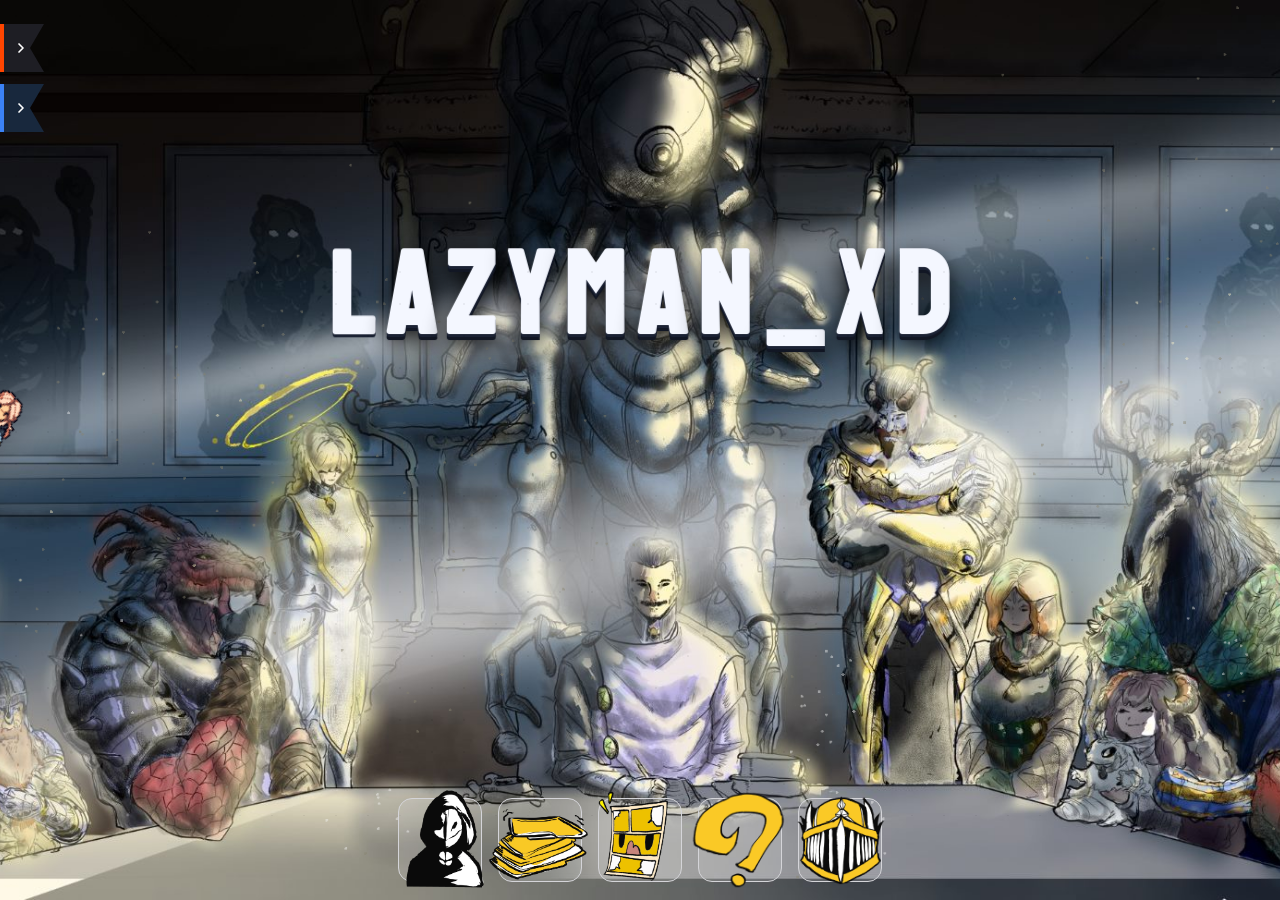
==== commit c08fa8bf: "Fix asset paths: ../ resolves above site root, breaking all images Generated with [Devin](https://de" ====
--- a/index.html
+++ b/index.html
@@ -5,32 +5,32 @@
   <meta name="viewport" content="width=device-width, initial-scale=1.0" />
   <title>LAZYMAN_XD</title>
   <meta name="description" content="LAZYMAN_XD! / PORTFOLIO STUFF" />
-  <link rel="icon" type="image/svg+xml" href="data:image/svg+xml,%3Csvg xmlns='http://www.w3.org/2000/svg' viewBox='0 0 64 64'%3E%3Cdefs%3E%3CclipPath id='circle-clip'%3E%3Ccircle cx='32' cy='32' r='32'/%3E%3C/clipPath%3E%3C/defs%3E%3Cimage href='../assets/profile%2520website.webp' width='64' height='64' clip-path='url(%23circle-clip)'/%3E%3C/svg%3E" />
+  <link rel="icon" type="image/svg+xml" href="data:image/svg+xml,%3Csvg xmlns='http://www.w3.org/2000/svg' viewBox='0 0 64 64'%3E%3Cdefs%3E%3CclipPath id='circle-clip'%3E%3Ccircle cx='32' cy='32' r='32'/%3E%3C/clipPath%3E%3C/defs%3E%3Cimage href='./assets/profile%2520website.webp' width='64' height='64' clip-path='url(%23circle-clip)'/%3E%3C/svg%3E" />
   <link rel="preconnect" href="https://fonts.googleapis.com" />
   <link rel="preconnect" href="https://fonts.gstatic.com" crossorigin />
-  <link rel="preload" as="image" href="../assets/background-2560.jpg" />
-  <link rel="preload" as="image" href="../assets/dust1.webp" />
+  <link rel="preload" as="image" href="./assets/background-2560.jpg" />
+  <link rel="preload" as="image" href="./assets/dust1.webp" />
   <!-- Card deck images: preload so they appear instantly, like the background -->
-  <link rel="preload" as="image" href="../illustrations/1.webp" />
-  <link rel="preload" as="image" href="../illustrations/2.webp" />
-  <link rel="preload" as="image" href="../illustrations/3.webp" />
-  <link rel="preload" as="image" href="../illustrations/4.webp" />
-  <link rel="preload" as="image" href="../illustrations/5.webp" />
-  <link rel="preload" as="image" href="../illustrations/6.webp" />
-  <link rel="preload" as="image" href="../illustrations/7.webp" />
-  <link rel="preload" as="image" href="../illustrations/8.webp" />
-  <link rel="preload" as="image" href="../illustrations/9.webp" />
-  <link rel="preload" as="image" href="../illustrations/10.webp" />
-  <link rel="preload" as="image" href="../illustrations/11.webp" />
-  <link rel="preload" as="image" href="../illustrations/12.webp" />
-  <link rel="preload" as="image" href="../illustrations/13.webp" />
-  <link rel="preload" as="image" href="../illustrations/14.webp" />
-  <link rel="preload" as="image" href="../illustrations/15.webp" />
-  <link rel="preload" as="image" href="../illustrations/16.webp" />
-  <link rel="preload" as="image" href="../illustrations/dave.webp" />
-  <link rel="preload" as="image" href="../illustrations/linda.webp" />
-  <link rel="preload" as="image" href="../illustrations/mike.webp" />
-  <link rel="preload" as="image" href="../illustrations/susan.webp" />
+  <link rel="preload" as="image" href="./illustrations/1.webp" />
+  <link rel="preload" as="image" href="./illustrations/2.webp" />
+  <link rel="preload" as="image" href="./illustrations/3.webp" />
+  <link rel="preload" as="image" href="./illustrations/4.webp" />
+  <link rel="preload" as="image" href="./illustrations/5.webp" />
+  <link rel="preload" as="image" href="./illustrations/6.webp" />
+  <link rel="preload" as="image" href="./illustrations/7.webp" />
+  <link rel="preload" as="image" href="./illustrations/8.webp" />
+  <link rel="preload" as="image" href="./illustrations/9.webp" />
+  <link rel="preload" as="image" href="./illustrations/10.webp" />
+  <link rel="preload" as="image" href="./illustrations/11.webp" />
+  <link rel="preload" as="image" href="./illustrations/12.webp" />
+  <link rel="preload" as="image" href="./illustrations/13.webp" />
+  <link rel="preload" as="image" href="./illustrations/14.webp" />
+  <link rel="preload" as="image" href="./illustrations/15.webp" />
+  <link rel="preload" as="image" href="./illustrations/16.webp" />
+  <link rel="preload" as="image" href="./illustrations/dave.webp" />
+  <link rel="preload" as="image" href="./illustrations/linda.webp" />
+  <link rel="preload" as="image" href="./illustrations/mike.webp" />
+  <link rel="preload" as="image" href="./illustrations/susan.webp" />
   <link href="https://fonts.googleapis.com/css2?family=Inter:wght@300;400;500;600;700&family=Staatliches&family=Caveat:wght@500;600;700&family=Cinzel:wght@700;900&family=Cormorant+Garamond:ital,wght@0,500;0,600;1,400&display=swap" rel="stylesheet" />
   <style>
     * {
@@ -191,7 +191,7 @@
       width: 100%;
       height: 100%;
       background-color: #ffffff;
-      background-image: url("../assets/background-2560.jpg");
+      background-image: url("./assets/background-2560.jpg");
       background-size: cover;
       background-position: center;
       background-repeat: no-repeat;
@@ -271,7 +271,7 @@
     .dust-layer {
       position: absolute;
       inset: -15%;
-      background-image: url("../assets/dust1.webp");
+      background-image: url("./assets/dust1.webp");
       background-size: cover;
       background-position: center;
       opacity: 0.45;
@@ -1342,7 +1342,7 @@
       width: min(340px, 30vw);
       height: auto;
       aspect-ratio: 427 / 859;
-      background: url("../assets/Knights%20sprite.webp") center bottom / contain no-repeat;
+      background: url("./assets/Knights%20sprite.webp") center bottom / contain no-repeat;
       z-index: 5;
       pointer-events: auto;
       cursor: pointer;
@@ -1670,7 +1670,7 @@
       width: 102px;
       height: 136px;
       margin: 0 auto;
-      background: url("../assets/THE%20KNOW%20IT%20ALL.webp") center / contain no-repeat;
+      background: url("./assets/THE%20KNOW%20IT%20ALL.webp") center / contain no-repeat;
     }
 
     .ck-bubble {
@@ -3173,7 +3173,7 @@
               </div>
             </div>
             <div class="front-cover" id="bkFrontCover">
-              <img class="cover-img" id="bkCoverImg" src="../assets/noumenon.webp" alt="Cover" draggable="false" />
+              <img class="cover-img" id="bkCoverImg" src="./assets/noumenon.webp" alt="Cover" draggable="false" />
             </div>
           </div>
           <div class="book-switch">
@@ -3370,7 +3370,7 @@
               <div id="options-container" class="hidden"></div>
             </div>
             <div class="nl-body" id="nina-body">
-              <img src="../assets/NINA%20THE%20GUIDE.webp" alt="Nina">
+              <img src="./assets/NINA%20THE%20GUIDE.webp" alt="Nina">
             </div>
           </div>
           <div id="scan-overlay" class="hidden"><div id="scan-big"></div></div>
@@ -3382,7 +3382,7 @@
       <div class="dock" id="dockContainer">
         <!-- Button 1: Book -->
         <button class="dock-btn working-btn" id="btn1" type="button" aria-label="Button 1">
-          <img src="../assets/me.webp" alt="">
+          <img src="./assets/me.webp" alt="">
         </button>
 
         <!-- Previous Arrow (Replaces left buttons when deck is paginated) -->
@@ -3392,7 +3392,7 @@
 
         <!-- Button 2: Card Deck Toggle -->
         <button class="dock-btn working-btn" id="deckToggleBtn" type="button" aria-label="Toggle deck of cards">
-          <img src="../assets/folder-icon.webp" alt="">
+          <img src="./assets/folder-icon.webp" alt="">
         </button>
 
         <!-- Next Arrow (Replaces right buttons when deck is paginated) -->
@@ -3402,17 +3402,17 @@
 
         <!-- Button 3: Manga Toggle -->
         <button class="dock-btn working-btn" id="btn3" type="button" aria-label="Button 3">
-          <img src="../assets/manga.webp" alt="">
+          <img src="./assets/manga.webp" alt="">
         </button>
 
         <!-- Button 4: Dialogue Toggle -->
         <button class="dock-btn working-btn" id="chatToggleBtn" type="button" aria-label="Toggle dialogue">
-          <img src="../assets/question.webp" alt="">
+          <img src="./assets/question.webp" alt="">
         </button>
 
         <!-- Button 5: Knowledge Box Globe Toggle -->
         <button class="dock-btn working-btn" id="kbToggleBtn" type="button" aria-label="Toggle Knowledge Box">
-          <img src="../assets/wiki-logog.webp" alt="">
+          <img src="./assets/wiki-logog.webp" alt="">
         </button>
       </div>
     </div>
@@ -3447,7 +3447,7 @@
 
       const BOOKS = [
         {
-          cover: "../assets/noumenon.webp",
+          cover: "./assets/noumenon.webp",
           pages: [
         `The observer existed even before the very concept of observation came to mind—one God. A nameless god, for a god has no concept of names, but is a keeper of structures. For three thousand years, he had worn the skin of countless travelers, wandering the ridges of the valleys simply to watch the mortals build. He took no pleasure in their wars or their loves, but he was endlessly fascinated by their hands—their endless knowledge of both the known and the unknown.
 
@@ -3855,7 +3855,7 @@
         "6.webp", "7.webp", "8.webp", "9.webp", "10.webp",
         "11.webp", "12.webp", "13.webp", "14.webp", "15.webp", "16.webp",
         "dave.webp", "linda.webp", "mike.webp", "susan.webp",
-      ].map((f) => `../illustrations/${f}`);
+      ].map((f) => `./illustrations/${f}`);
       const CARD_COUNT = DECK_IMAGES.length;
       const CARD_ASPECT = 1.42;
 
@@ -4223,11 +4223,11 @@
       const CARD_ASPECT = 1.42;
       const EXPANDED_CARD_ASPECT = 1.6; // matches the cover images (~800x1280)
       const MANGA_COVERS = [
-        "../assets/carrion girls.webp",
-        "../assets/COVER MAIN.webp",
-        "../assets/manga-card-3.webp",
-        "../assets/SHOWERTHOUGHTS.webp",
-        "../4/PAGE_001.webp",
+        "./assets/carrion girls.webp",
+        "./assets/COVER MAIN.webp",
+        "./assets/manga-card-3.webp",
+        "./assets/SHOWERTHOUGHTS.webp",
+        "./4/PAGE_001.webp",
       ];
       // height/width ratio of each cover image (original aspect ratio)
       const MANGA_ASPECTS = [3072 / 1847, 1281 / 800, 1024 / 639, 1281 / 800, 1281 / 800];
@@ -4248,10 +4248,10 @@
           tags: [],
           chapters: [
           { title: "Chapter 1", time: "", pages: [
-            "../2/manga (1)_002.webp","../2/manga (1)_003.webp","../2/manga (1)_004.webp","../2/manga (1)_005.webp","../2/manga (1)_006.webp","../2/manga (1)_007.webp","../2/manga (1)_008.webp","../2/manga (1)_009.webp","../2/manga (1)_010.webp","../2/manga (1)_011.webp"
+            "./2/manga (1)_002.webp","./2/manga (1)_003.webp","./2/manga (1)_004.webp","./2/manga (1)_005.webp","./2/manga (1)_006.webp","./2/manga (1)_007.webp","./2/manga (1)_008.webp","./2/manga (1)_009.webp","./2/manga (1)_010.webp","./2/manga (1)_011.webp"
           ] },
           { title: "Extra", time: "", pages: [
-            "../2/extra1/Untitled6_20260404160901.webp","../2/extra1/image.webp","../2/extra1/manga (1).webp","../2/extra1/manga (1)_001.webp","../2/extra1/manga (1)_002.webp","../2/extra1/manga (1)_003.webp","../2/extra1/manga (1)_004.webp","../2/extra1/manga (1)_005.webp","../2/extra1/manga (1)_006.webp","../2/extra1/manga (1)_007.webp","../2/extra1/manga (1)_012.webp","../2/extra1/manga (1)_013.webp","../2/extra1/manga (1)_014.webp","../2/extra1/manga (1)_015.webp","../2/extra1/manga (1)_017.webp","../2/extra1/manga (1)_018.webp","../2/extra1/manga (1)_019.webp","../2/extra1/manga (1)_020.webp","../2/extra1/manga (1)_021.webp","../2/extra1/manga (1)_022.webp","../2/extra1/manga (1)_023.webp","../2/extra1/manga (1)_025.webp","../2/extra1/manga (1)_026.webp","../2/extra1/manga (1)_027.webp","../2/extra1/manga (1)_028.webp","../2/extra1/manga (1)_030.webp"
+            "./2/extra1/Untitled6_20260404160901.webp","./2/extra1/image.webp","./2/extra1/manga (1).webp","./2/extra1/manga (1)_001.webp","./2/extra1/manga (1)_002.webp","./2/extra1/manga (1)_003.webp","./2/extra1/manga (1)_004.webp","./2/extra1/manga (1)_005.webp","./2/extra1/manga (1)_006.webp","./2/extra1/manga (1)_007.webp","./2/extra1/manga (1)_012.webp","./2/extra1/manga (1)_013.webp","./2/extra1/manga (1)_014.webp","./2/extra1/manga (1)_015.webp","./2/extra1/manga (1)_017.webp","./2/extra1/manga (1)_018.webp","./2/extra1/manga (1)_019.webp","./2/extra1/manga (1)_020.webp","./2/extra1/manga (1)_021.webp","./2/extra1/manga (1)_022.webp","./2/extra1/manga (1)_023.webp","./2/extra1/manga (1)_025.webp","./2/extra1/manga (1)_026.webp","./2/extra1/manga (1)_027.webp","./2/extra1/manga (1)_028.webp","./2/extra1/manga (1)_030.webp"
           ] }
           ]
         },
@@ -4261,13 +4261,13 @@
           tags: [],
           chapters: [
           { title: "Chapter 1", time: "", pages: [
-            "../1/1.webp","../1/2.webp","../1/3.webp","../1/4.webp","../1/5.webp","../1/6.webp"
+            "./1/1.webp","./1/2.webp","./1/3.webp","./1/4.webp","./1/5.webp","./1/6.webp"
           ] },
           { title: "Extra", time: "", pages: [
-            "../1/extra1/3.1 - Copy.webp","../1/extra1/5.2.webp","../1/extra1/5.3.webp","../1/extra1/6.1.webp","../1/extra1/6.2.webp","../1/extra1/6.3111.webp","../1/extra1/HFhGar0bQAETqpE.webp"
+            "./1/extra1/3.1 - Copy.webp","./1/extra1/5.2.webp","./1/extra1/5.3.webp","./1/extra1/6.1.webp","./1/extra1/6.2.webp","./1/extra1/6.3111.webp","./1/extra1/HFhGar0bQAETqpE.webp"
           ] },
           { title: "Concept", time: "", pages: [
-            "../1/one/1.webp","../1/one/2.webp","../1/one/3.webp","../1/one/3.1.webp","../1/one/4.webp","../1/one/5.webp","../1/one/6.webp","../1/one/7.webp","../1/one/8.webp","../1/one/9.webp"
+            "./1/one/1.webp","./1/one/2.webp","./1/one/3.webp","./1/one/3.1.webp","./1/one/4.webp","./1/one/5.webp","./1/one/6.webp","./1/one/7.webp","./1/one/8.webp","./1/one/9.webp"
           ] }
           ]
         },
@@ -4286,10 +4286,10 @@
           tags: [],
           chapters: [
           { title: "Chapter 1", time: "", pages: [
-            "../4/PAGE_001.webp","../4/Ms%20silhouette_002.webp","../4/Ms%20silhouette_003.webp","../4/Ms%20silhouette_004.webp","../4/Ms%20silhouette_005.webp","../4/Ms%20silhouette_006.webp","../4/Ms%20silhouette_007.webp","../4/Ms%20silhouette_008.webp","../4/Ms%20silhouette_009.webp","../4/Ms%20silhouette_010.webp","../4/Ms%20silhouette_011.webp","../4/Ms%20silhouette_012.webp","../4/Ms%20silhouette_013.webp","../4/Z%20PAGE.webp"
+            "./4/PAGE_001.webp","./4/Ms%20silhouette_002.webp","./4/Ms%20silhouette_003.webp","./4/Ms%20silhouette_004.webp","./4/Ms%20silhouette_005.webp","./4/Ms%20silhouette_006.webp","./4/Ms%20silhouette_007.webp","./4/Ms%20silhouette_008.webp","./4/Ms%20silhouette_009.webp","./4/Ms%20silhouette_010.webp","./4/Ms%20silhouette_011.webp","./4/Ms%20silhouette_012.webp","./4/Ms%20silhouette_013.webp","./4/Z%20PAGE.webp"
           ] },
           { title: "Concept", time: "", pages: [
-            "../3/extra(concept)/4.webp","../3/extra(concept)/5.webp","../3/extra(concept)/6.webp","../3/extra(concept)/7.webp"
+            "./3/extra(concept)/4.webp","./3/extra(concept)/5.webp","./3/extra(concept)/6.webp","./3/extra(concept)/7.webp"
           ] }
           ]
         }
@@ -4348,7 +4348,7 @@
       // Under-progress overlay for card 1
       const upOverlay = document.createElement("div");
       upOverlay.className = "up-overlay";
-      upOverlay.innerHTML = '<img src="../assets/under%20construction@2x.png" alt="Under construction">';
+      upOverlay.innerHTML = '<img src="./assets/under%20construction@2x.png" alt="Under construction">';
       stage.appendChild(upOverlay);
 
       function playPopSound() {
@@ -8688,7 +8688,7 @@
         if (!miniSpriteEl.querySelector(".ck-mini-img")) {
           const img = document.createElement("img");
           img.className = "ck-mini-img";
-          img.src = "../assets/THE%20KNOW%20IT%20ALL.webp";
+          img.src = "./assets/THE%20KNOW%20IT%20ALL.webp";
           img.alt = "";
           miniSpriteEl.appendChild(img);
         }
@@ -8723,7 +8723,7 @@
         if (!miniSpriteEl.querySelector(".ck-mini-img")) {
           const img = document.createElement("img");
           img.className = "ck-mini-img";
-          img.src = "../assets/THE%20KNOW%20IT%20ALL.webp";
+          img.src = "./assets/THE%20KNOW%20IT%20ALL.webp";
           img.alt = "";
           miniSpriteEl.appendChild(img);
         }
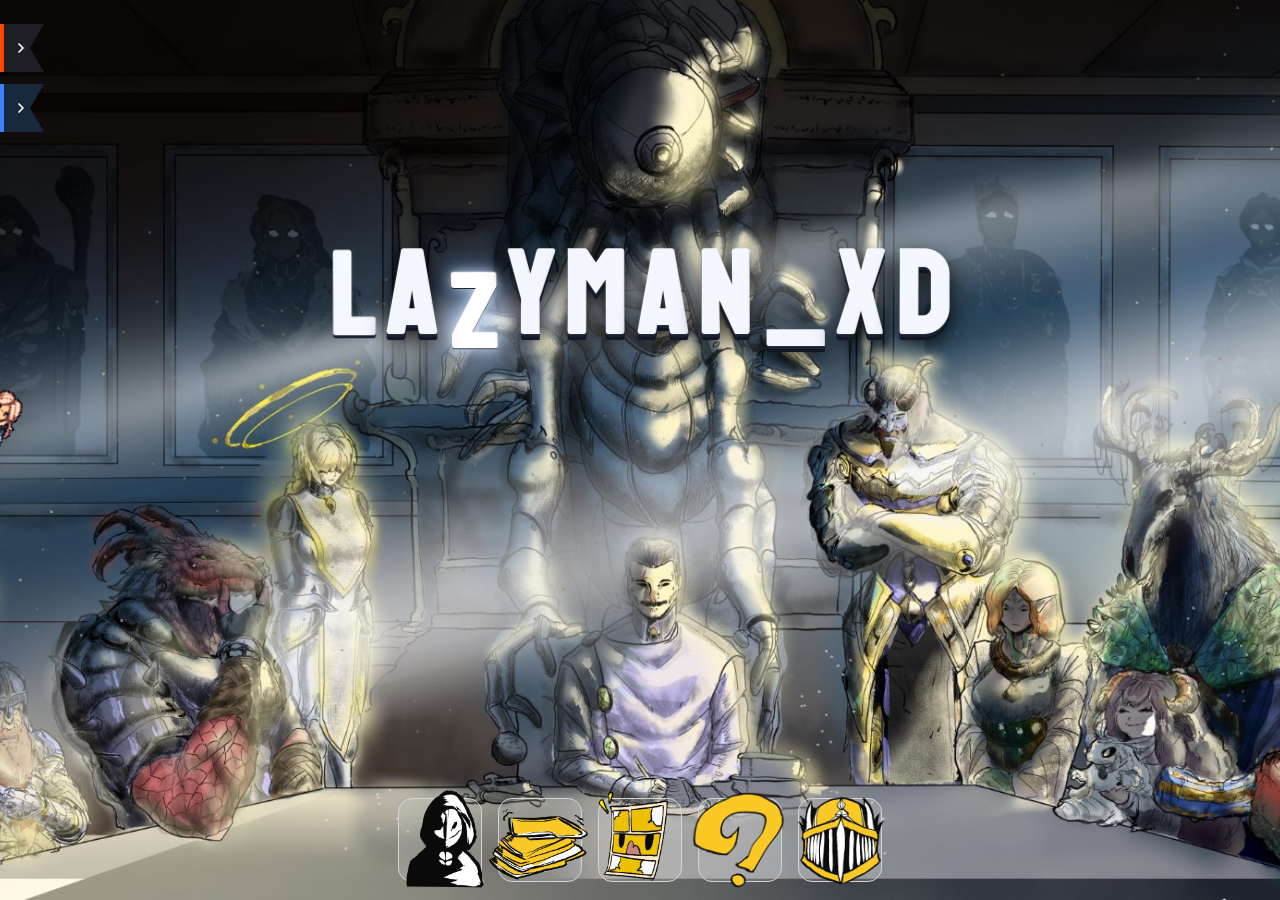
==== commit c309b856: "Update index.html" ====
--- a/index.html
+++ b/index.html
@@ -3619,6 +3619,7 @@
       let currentIndex = 0;
       let isAnimating = false;
       let bookOpen = false;
+      const pageFontSizes = {};
 
       function renderDots() {
         dotsContainer.innerHTML = "";
@@ -3630,6 +3631,11 @@
       }
 
       function fitPageText() {
+        const cacheKey = bookIdx + ":" + currentIndex;
+        if (cacheKey in pageFontSizes) {
+          pageBody.style.fontSize = pageFontSizes[cacheKey] + "px";
+          return;
+        }
         pageBody.style.fontSize = "";
         const range = document.createRange();
         range.selectNodeContents(pageBody);
@@ -3642,7 +3648,7 @@
         };
         let hi = parseFloat(getComputedStyle(pageBody).fontSize) || 16;
         pageBody.style.fontSize = hi + "px";
-        if (fits()) { range.detach(); return; }
+        if (fits()) { pageFontSizes[cacheKey] = hi; range.detach(); return; }
         let lo = minSize;
         while (hi - lo > 0.5) {
           const mid = (lo + hi) / 2;
@@ -3650,12 +3656,14 @@
           if (fits()) lo = mid; else hi = mid;
         }
         pageBody.style.fontSize = lo + "px";
+        pageFontSizes[cacheKey] = lo;
         range.detach();
       }
 
       function layoutBookStage() {
         const r = bookPanel.getBoundingClientRect();
         if (!r.width || !r.height) return;
+        for (const k in pageFontSizes) delete pageFontSizes[k];
         const ratio = 800 / 1281;
         let h = Math.min(r.height * 0.94, 900);
         let w = h * ratio;
@@ -3672,7 +3680,10 @@
       renderDots();
 
       if (document.fonts && document.fonts.ready) {
-        document.fonts.ready.then(() => { if (bookOpen) fitPageText(); });
+        document.fonts.ready.then(() => {
+          for (const k in pageFontSizes) delete pageFontSizes[k];
+          if (bookOpen) fitPageText();
+        });
       }
 
       new ResizeObserver(() => {
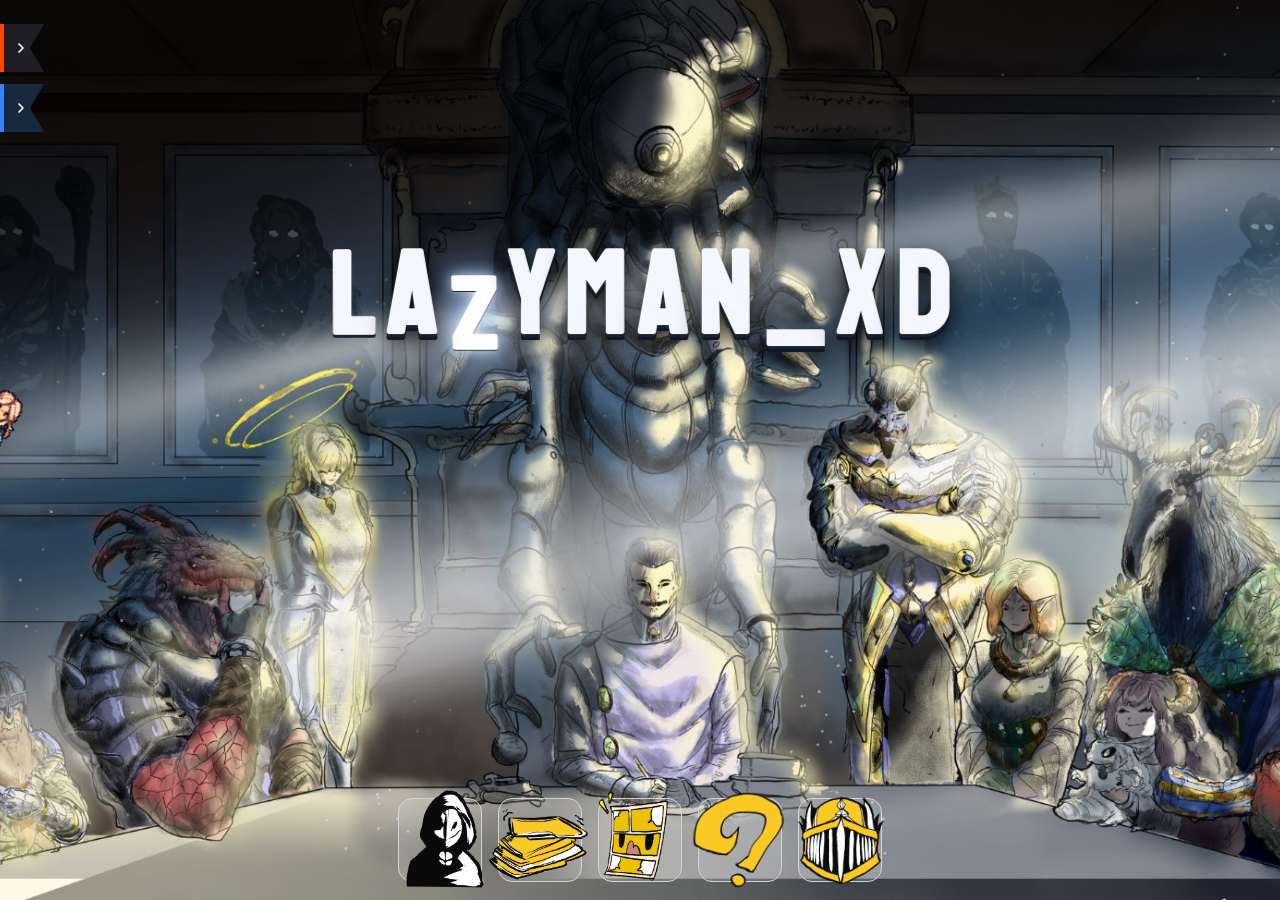
==== commit 8a8ba58d: "Open manga chapters in scroll mode by default Generated with [Devin](https://devin.ai)  Co-Authored-" ====
--- a/index.html
+++ b/index.html
@@ -4559,7 +4559,7 @@
         }
         currentReaderPage = 0;
         updateReaderPage();
-        setReaderMode("page");
+        setReaderMode("scroll");
         isReaderOpen = true;
         readerOverlay.classList.add("active");
         detailModal.classList.remove("active");
